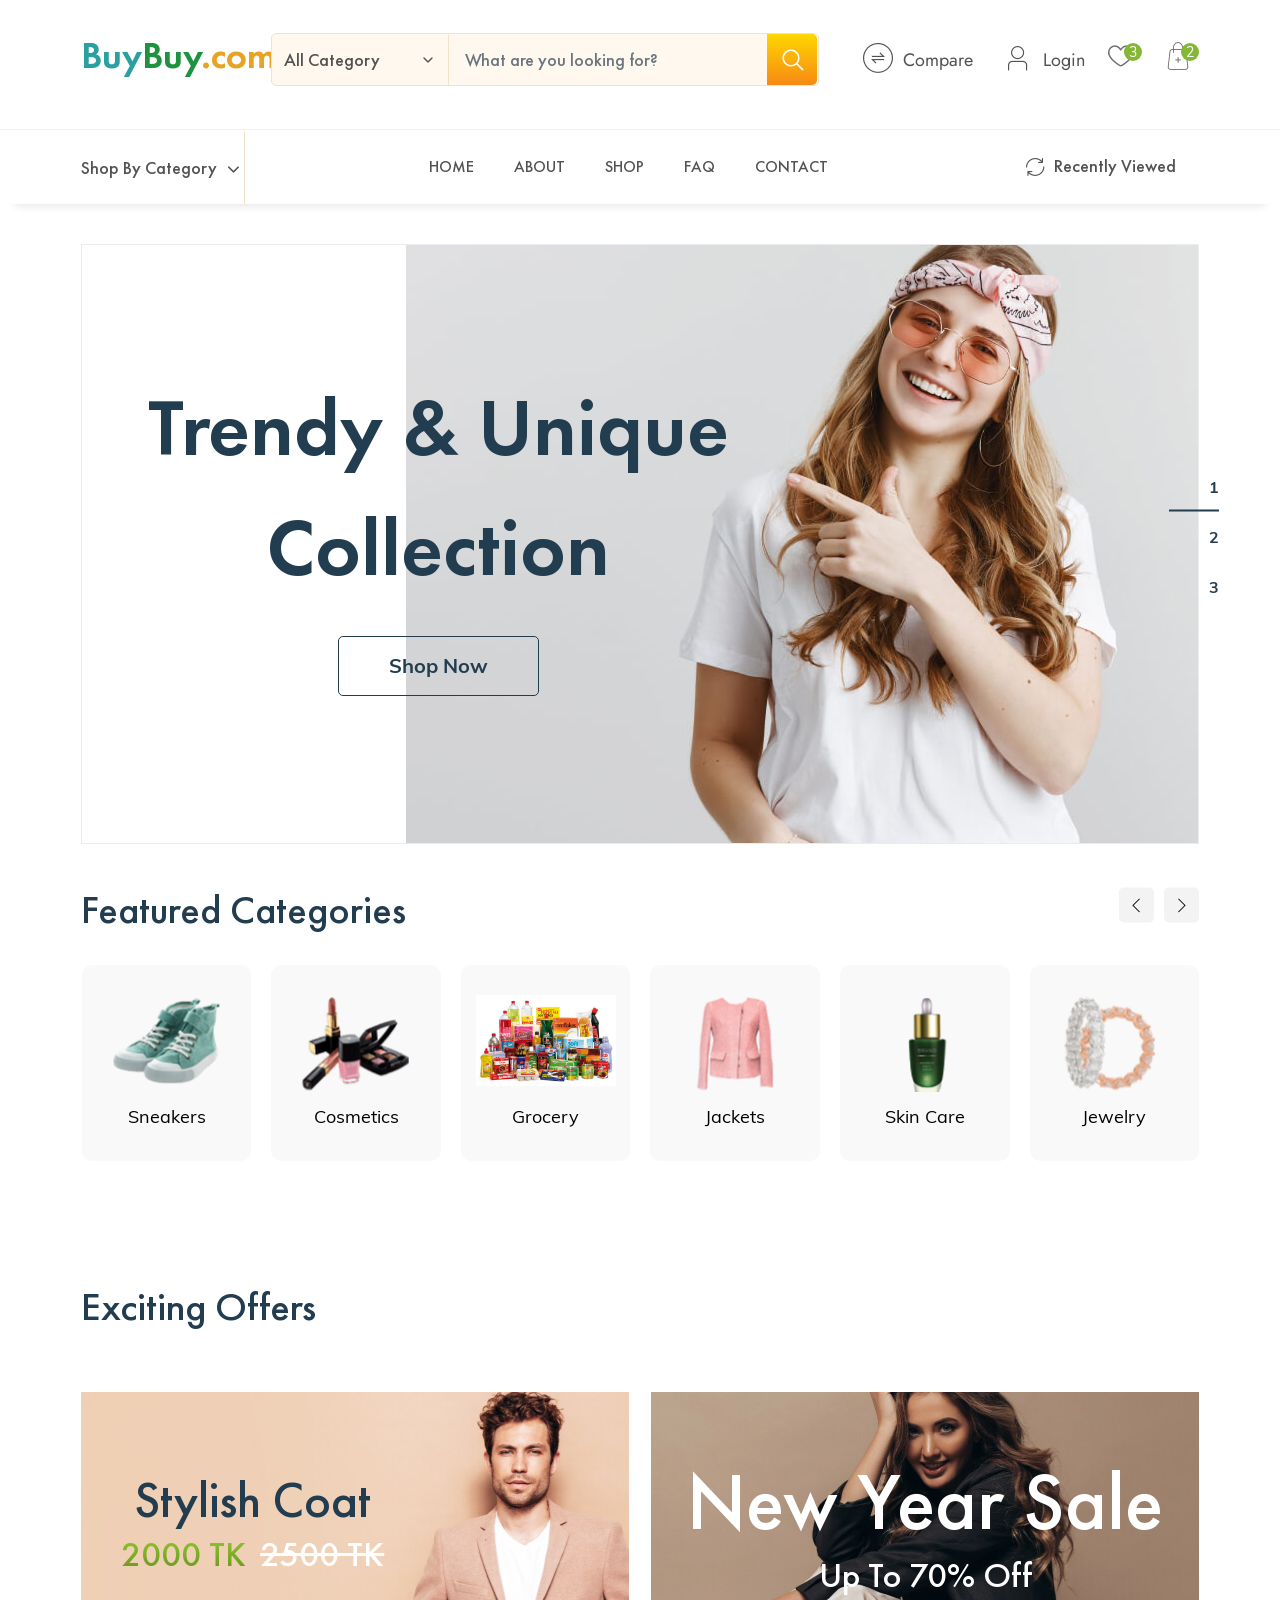
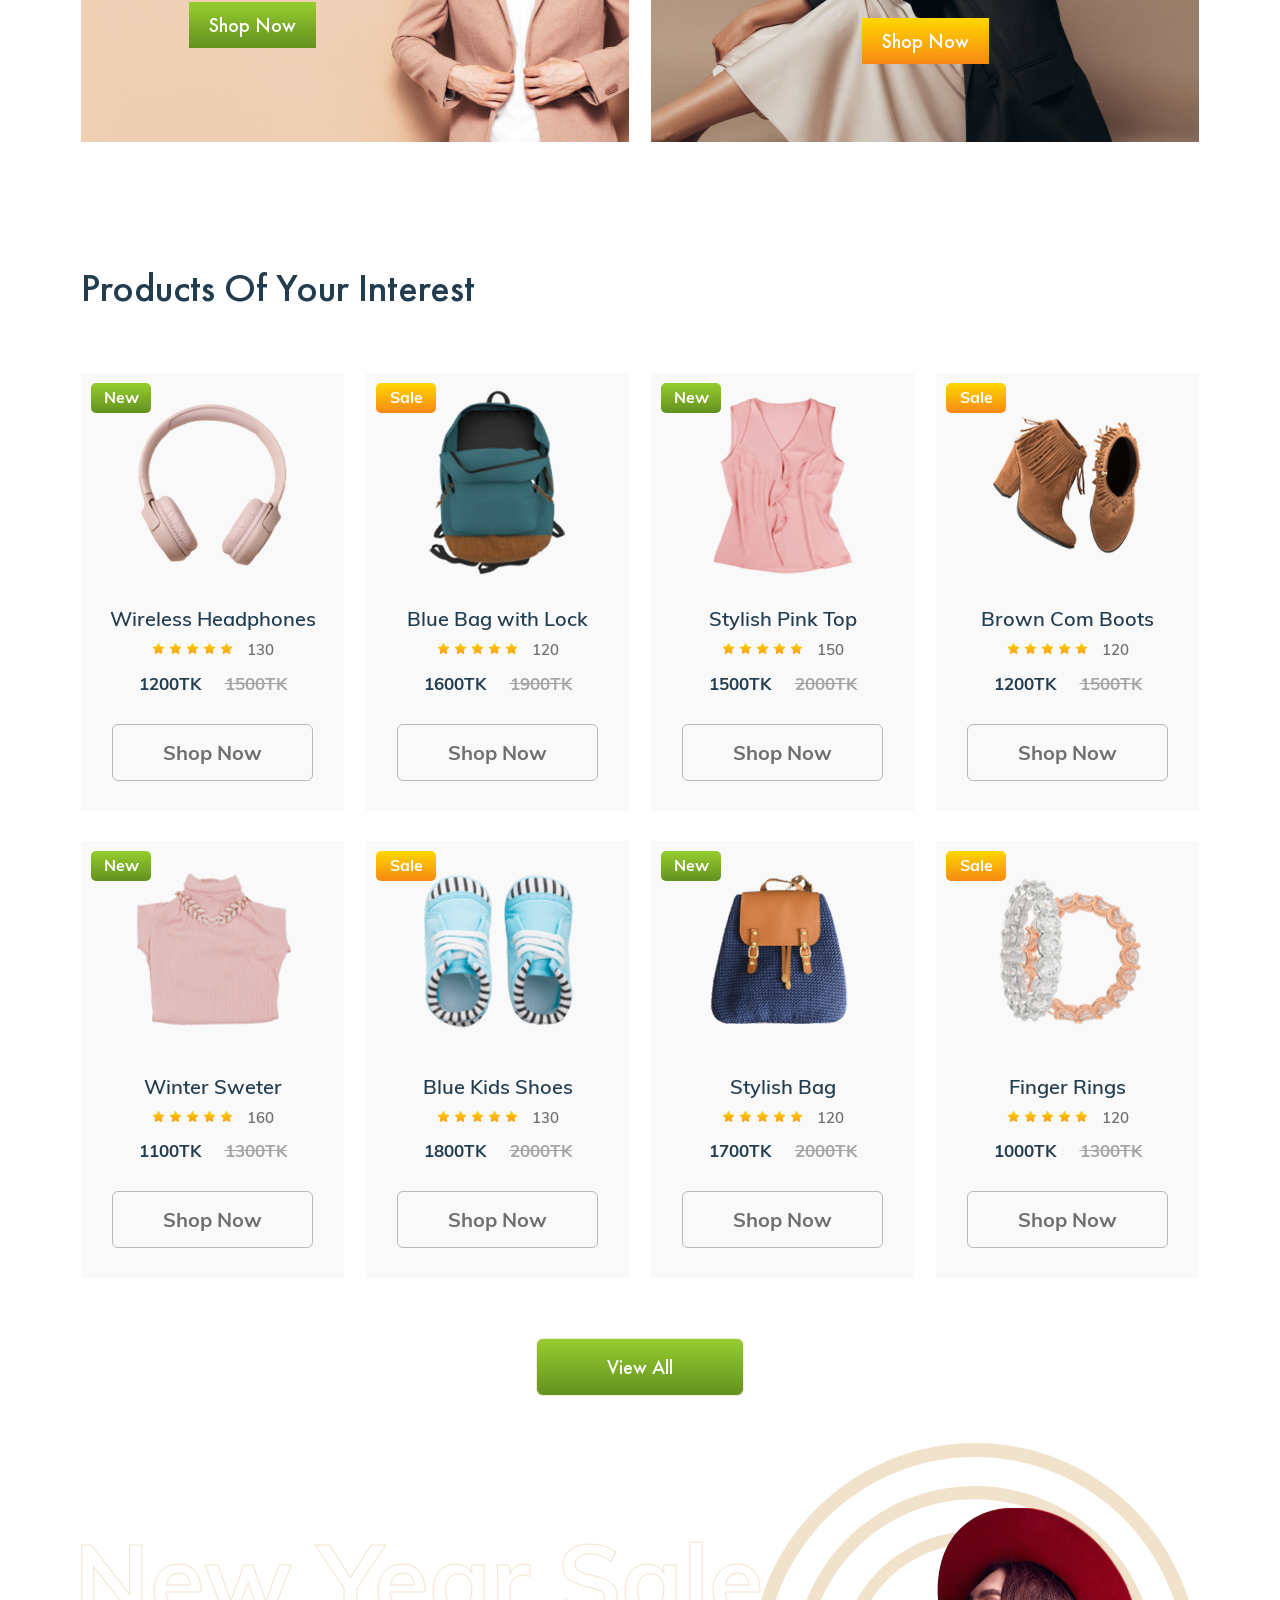
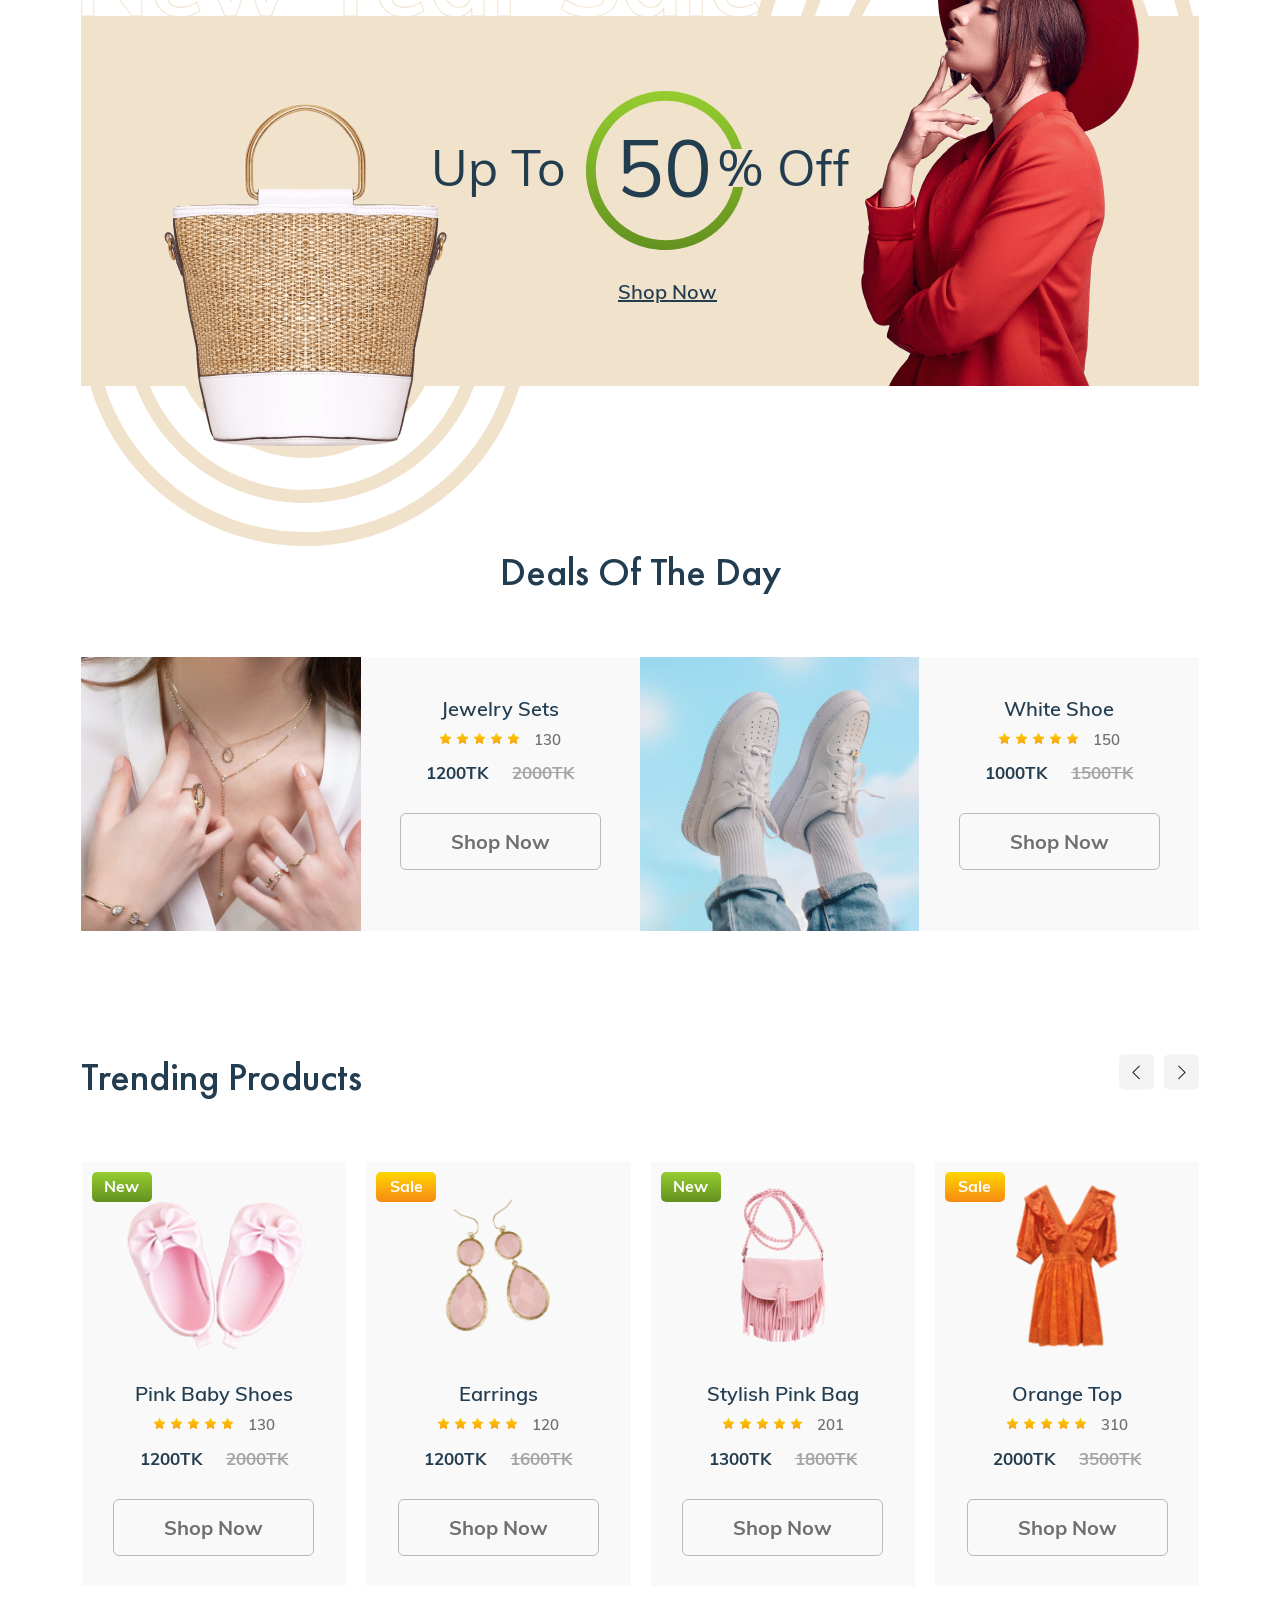
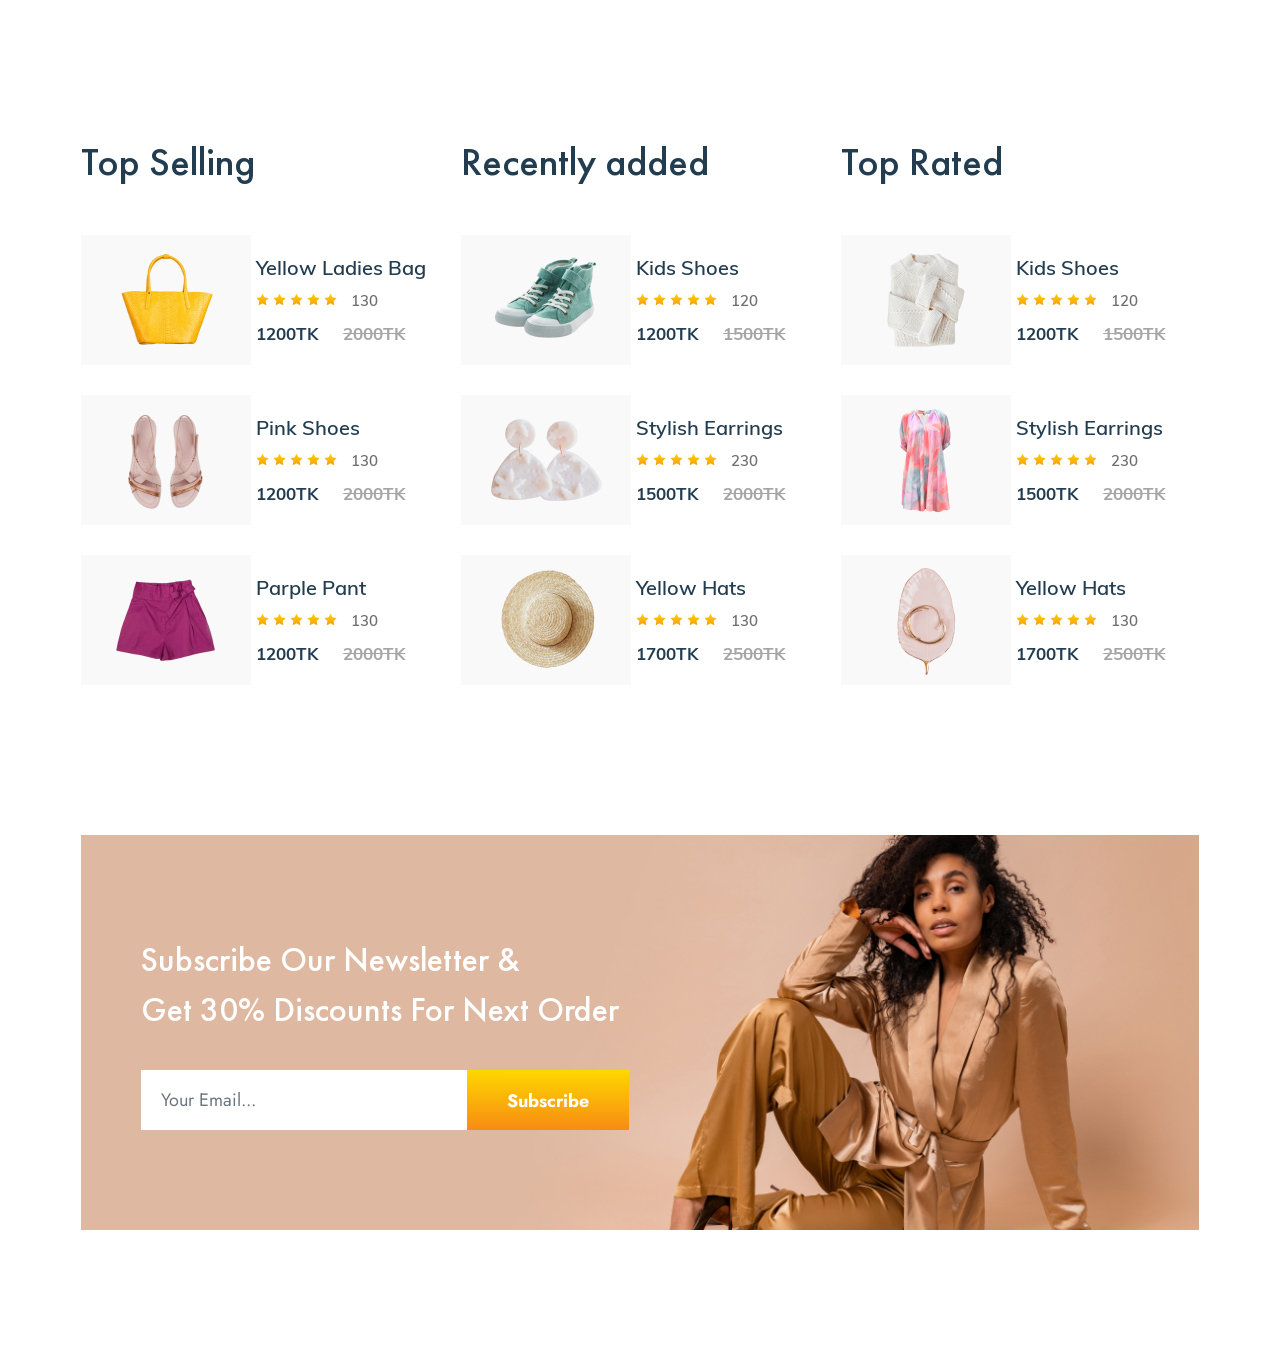
==== index.html @ 82818225 "done" ====
<!DOCTYPE html>
<html lang="en">
<head>
    <meta charset="utf-8">
    <meta http-equiv="X-UA-Compatible" content="IE=edge">
    <meta name="viewport" content="width=device-width, initial-scale=1">
    <meta name="author" content="wpOceans">
    <link rel="shortcut icon" type="image/png" href="./assets/images/custom-img/ecommerce.png">
    <title>BuyBuy.com</title>
    <link href="assets/css/themify-icons.css" rel="stylesheet">
    <link href="assets/css/font-awesome.min.css" rel="stylesheet">
    <link href="assets/css/flaticon_ecommerce.css" rel="stylesheet">
    <link href="assets/css/bootstrap.min.css" rel="stylesheet">
    <link href="assets/css/animate.css" rel="stylesheet">
    <link href="assets/css/owl.carousel.css" rel="stylesheet">
    <link href="assets/css/owl.theme.css" rel="stylesheet">
    <link href="assets/css/slick.css" rel="stylesheet">
    <link href="assets/css/slick-theme.css" rel="stylesheet">
    <link href="assets/css/swiper.min.css" rel="stylesheet">
    <link href="assets/css/owl.transitions.css" rel="stylesheet">
    <link href="assets/css/jquery.fancybox.css" rel="stylesheet">
    <link href="assets/css/odometer-theme-default.css" rel="stylesheet">
    <link href="assets/sass/style.css" rel="stylesheet">
</head>

<body>

    <!-- start page-wrapper -->
    <div class="page-wrapper">
        <!-- start preloader -->
        <div class="preloader">
            <div class="vertical-centered-box">
                <div class="content">
                    <div class="loader-circle"></div>
                    <div class="loader-line-mask">
                        <div class="loader-line"></div>
                    </div>
                    <img src="assets/images/preloader.png" alt="">
                </div>
            </div>
        </div>
        <!-- end preloader -->

        <!-- start header -->
        <header id="header">
            
            </div>
            <!-- end topbar -->
            <!--  start header-middle -->
            <div class="header-middle">
                <div class="container">
                    <div class="row align-items-center">
                        <div class="col-lg-2">
                            <div class="navbar-header d-flex align-items-center">
                                <div>
                                    <h1><span class="logo1">Buy</span><span class="logo2">Buy</span><span class="logo3">.com</span></h1>
                                </div>
                                <a class="navbar-brand" href="index.html"><img   class="img-fluid logo-img" src="./assets/images/custom-img/logo2.png"
                                        alt="logo"></a>
                            </div>
                        </div>
                        <div class="col-lg-6 col-12">
                            <form action="#" class="middle-box">
                                <div class="category">
                                    <select name="service" class="form-control">
                                        <option disabled="disabled" selected="">All Category</option>
                                        <option>Men</option>
                                        <option>Women</option>
                                        <option>Kids</option>
                                        <option>Sales</option>
                                        <option>Perfect Cake</option>
                                        <option>All Of The Above</option>
                                    </select>
                                </div>
                                <div class="search-box">
                                    <div class="input-group">
                                        <input type="search" class="form-control"
                                            placeholder="What are you looking for?">
                                        <button class="search-btn" type="submit"> <i class="fi flaticon-search"></i>
                                        </button>
                                    </div>
                                </div>
                            </form>
                        </div>
                        <div class="col-lg-4 col-12">
                            <div class="middle-right">
                                <ul>
                                    <li><a href="compare.html"><i class="fi flaticon-right-and-left"></i><span>Compare</span></a>
                                    </li>
                                    <li><a href="login.html"><i class="fi flaticon-user-profile"></i><span>Login</span></a></li>
                                    <li>
                                        <div class="header-wishlist-form-wrapper">
                                            <button class="wishlist-toggle-btn"> <i class="fi flaticon-heart"></i>
                                                <span class="cart-count">3</span></button>
                                            <div class="mini-wislist-content">
                                                <button class="mini-cart-close"><i class="ti-close"></i></button>
                                                <div class="mini-cart-items">
                                                    <div class="mini-cart-item clearfix">
                                                        <div class="mini-cart-item-image">
                                                            <a href="product.html"><img src="assets/images/cart/img-1.jpg" alt></a>
                                                        </div>
                                                        <div class="mini-cart-item-des">
                                                            <a href="product.html">Stylish Pink Coat</a>
                                                            <span class="mini-cart-item-price">150</span>
                                                            <span class="mini-cart-item-quantity"><a href="#"><i
                                                                        class="ti-close"></i></a></span>
                                                        </div>
                                                    </div>
                                                    <div class="mini-cart-item clearfix">
                                                        <div class="mini-cart-item-image">
                                                            <a href="product.html"><img
                                                                    src="assets/images/cart/img-2.jpg"
                                                                    alt></a>
                                                        </div>
                                                        <div class="mini-cart-item-des">
                                                            <a href="product.html">Blue Bag</a>
                                                            <span class="mini-cart-item-price">120</span>
                                                            <span class="mini-cart-item-quantity"><a href="#"><i
                                                                        class="ti-close"></i></a></span>
                                                        </div>
                                                    </div>
                                                    <div class="mini-cart-item clearfix">
                                                        <div class="mini-cart-item-image">
                                                            <a href="product.html"><img
                                                                    src="assets/images/cart/img-3.jpg"
                                                                    alt></a>
                                                        </div>
                                                        <div class="mini-cart-item-des">
                                                            <a href="product.html">Kids Blue Shoes</a>
                                                            <span class="mini-cart-item-price">120</span>
                                                            <span class="mini-cart-item-quantity"><a href="#"><i
                                                                        class="ti-close"></i></a></span>
                                                        </div>
                                                    </div>
                                                </div>
                                                <div class="mini-cart-action clearfix">
                                                    <div class="mini-btn">
                                                        <a href="wishlist.html" class="view-cart-btn">View Wishlist</a>
                                                    </div>
                                                </div>
                                            </div>
                                        </div>
                                    </li>
                                    <li>
                                        <div class="mini-cart">
                                            <button class="cart-toggle-btn"> <i class="fi flaticon-add-to-cart"></i>
                                                <span class="cart-count">2</span></button>
                                            <div class="mini-cart-content">
                                                <button class="mini-cart-close"><i class="ti-close"></i></button>
                                                <div class="mini-cart-items">
                                                    <div class="mini-cart-item clearfix">
                                                        <div class="mini-cart-item-image">
                                                            <a href="product.html"><img src="assets/images/cart/img-1.jpg" alt></a>
                                                        </div>
                                                        <div class="mini-cart-item-des">
                                                            <a href="product.html">Stylish Pink Coat</a>
                                                            <span class="mini-cart-item-price">150 x 1</span>
                                                            <span class="mini-cart-item-quantity"><a href="#"><i
                                                                        class="ti-close"></i></a></span>
                                                        </div>
                                                    </div>
                                                    <div class="mini-cart-item clearfix">
                                                        <div class="mini-cart-item-image">
                                                            <a href="product.html"><img
                                                                    src="assets/images/cart/img-2.jpg"
                                                                    alt></a>
                                                        </div>
                                                        <div class="mini-cart-item-des">
                                                            <a href="product.html">Blue Bag</a>
                                                            <span class="mini-cart-item-price">120 x 2</span>
                                                            <span class="mini-cart-item-quantity"><a href="#"><i
                                                                        class="ti-close"></i></a></span>
                                                        </div>
                                                    </div>
                                                </div>
                                                <div class="mini-cart-action clearfix">
                                                    <span class="mini-checkout-price">Subtotal:
                                                        <span>390</span></span>
                                                    <div class="mini-btn">
                                                        <a href="cart.html" class="view-cart-btn">View Cart</a>
                                                    </div>
                                                </div>
                                            </div>
                                        </div>
                                    </li>
                                </ul>
                            </div>
                        </div>
                    </div>
                </div>
            </div>
            <!--  end header-middle -->
            <div class="wpo-site-header">
                <nav class="navigation navbar navbar-expand-lg navbar-light">
                    <div class="container">
                        <div class="row align-items-center">
                            <div class="col-lg-3 col-md-3 col-sm-3 col-3 d-lg-none dl-block">
                                <div class="mobail-menu">
                                    <button type="button" class="navbar-toggler open-btn">
                                        <span class="sr-only">Toggle navigation</span>
                                        <span class="icon-bar first-angle"></span>
                                        <span class="icon-bar middle-angle"></span>
                                        <span class="icon-bar last-angle"></span>
                                    </button>
                                </div>
                            </div>
                            <div class="col-lg-1 col-md-6 col-sm-5 col-6 d-block d-lg-none">
                                <div class="navbar-header">
                                    <a class="navbar-brand" href="index.html"><img src="assets/images/logo.svg"
                                            alt="logo"></a>
                                </div>
                            </div>
                            <div class="col-lg-2 col-md-3 col-sm-4 col-3">
                                <div class="header-shop-item">
                                    <button class="header-shop-toggle-btn"><span>Shop By Category</span> </button>
                                    <div class="mini-shop-item">
                                        <ul id="metis-menu">
                                            <li>
                                                <a href="product.html">Feature Product</a>
                                            </li>
                                            <li class="header-catagory-item">
                                                <a class="menu-down-arrow" href="#">Perfunsee & Cologne</a>
                                                <ul class="header-catagory-single">
                                                    <li><a href="#">Men's Clothing</a></li>
                                                    <li><a href="#">Computer & Office</a></li>
                                                    <li><a href="#">Jewelry & Watches</a></li>
                                                    <li><a href="#">Phones & Accessories</a></li>
                                                </ul>
                                            </li>
                                            <li>
                                                <a href="product.html">Best Sellers</a>
                                            </li>
                                            <li class="header-catagory-item">
                                                <a class="menu-down-arrow" href="#">Men Fashion</a>
                                                <ul class="header-catagory-single">
                                                    <li><a href="#">Men's Clothing</a></li>
                                                    <li><a href="#">Computer & Office</a></li>
                                                    <li><a href="#">Jewelry & Watches</a></li>
                                                    <li><a href="#">Phones & Accessories</a></li>
                                                </ul>
                                            </li>
                                            <li>
                                                <a href="product.html">Bags & Shoes</a>
                                            </li>
                                            <li class="header-catagory-item">
                                                <a class="menu-down-arrow" href="#">Women Fashion</a>
                                                <ul class="header-catagory-single">
                                                    <li><a href="#">Men's Clothing</a></li>
                                                    <li><a href="#">Computer & Office</a></li>
                                                    <li><a href="#">Jewelry & Watches</a></li>
                                                    <li><a href="#">Phones & Accessories</a></li>
                                                </ul>
                                            </li>
                                            <li class="header-catagory-item">
                                                <a class="menu-down-arrow" href="#">Toys & kids Baby</a>
                                                <ul class="header-catagory-single">
                                                    <li><a href="#">Men's Clothing</a></li>
                                                    <li><a href="#">Computer & Office</a></li>
                                                    <li><a href="#">Jewelry & Watches</a></li>
                                                    <li><a href="#">Phones & Accessories</a></li>
                                                </ul>
                                            </li>
                                            <li>
                                                <a href="product.html">Men's Clothing</a>
                                            </li>
                                            <li>
                                                <a href="product.html">On Sale</a>
                                            </li>
                                            <li>
                                                <a href="product.html">All Accessories</a>
                                            </li>
                                        </ul>
                                    </div>
                                </div>
                            </div>
                            <div class="col-lg-8 col-md-1 col-1">
                                <div id="navbar" class="collapse navbar-collapse navigation-holder">
                                    <button class="menu-close"><i class="ti-close"></i></button>
                                    <ul class="nav navbar-nav mb-2 mb-lg-0">
                                        <li class="menu-item-has-children">
                                            <a href="#">Home</a>
                                        </li>
                                        <li><a href="#">About</a></li>
                                        <li class="menu-item-has-children">
                                            <a href="#">Shop</a>
                                        </li>
                                        <li class="menu-item-has-children">
                                            <a href="#">FAQ</a>
                                        </li>
                                        <li><a href="#">Contact</a></li>
                                    </ul>

                                </div><!-- end of nav-collapse -->
                            </div>
                            <div class="col-lg-2 col-md-1 col-1">
                                <div class="header-right">
                                    <a href="recent-view.html" class="recent-btn"><i class="fi flaticon-refresh"></i> 
                                        <span>Recently Viewed</span>
                                    </a>
                                </div>
                            </div>
                        </div>
                    </div><!-- end of container -->
                </nav>
            </div>
        </header>
        <!-- end of header -->
        <!-- start of wpo-hero-section -->
        <div class="wpo-hero-slider">
            <div class="container container-fluid-sm">
                <div class="hero-slider">
                    <div class="hero-slider-item">
                        <div class="slider-bg">
                            <img src="assets/images/slider/slide-1.jpg" alt="">
                        </div>
                        <div class="slider-content">
                            <div class="slide-title">
                                <h2>Trendy & Unique
                                    Collection</h2>
                            </div>
                            <a class="theme-btn" href="product.html">Shop Now</a>
                        </div>
                    </div>
                    <div class="hero-slider-item">
                        <div class="slider-bg">
                            <img src="assets/images/slider/slide-2.jpg" alt="">
                        </div>
                        <div class="slider-content">
                            <div class="slide-title">
                                <h2>Trendy & Unique
                                    Collection</h2>
                            </div>
                            <a class="theme-btn" href="product.html">Shop Now</a>
                        </div>
                    </div>
                    <div class="hero-slider-item">
                        <div class="slider-bg">
                            <img src="assets/images/slider/slide-3.jpg" alt="">
                        </div>
                        <div class="slider-content">
                            <div class="slide-title">
                                <h2>Trendy & Unique
                                    Collection</h2>
                            </div>
                            <a class="theme-btn" href="product.html">Shop Now</a>
                        </div>
                    </div>
                </div>
            </div>
            <!-- <ul class="hero-social">
                <li>
                    <a href="#"><i class="ti-facebook"></i></a>
                </li>
                <li>
                    <a href="#"><i class="ti-instagram"></i></a>
                </li>
                <li>
                    <a href="#"><i class="ti-linkedin"></i></a>
                </li>
                <li>
                    <a href="#"><i class="ti-twitter-alt"></i></a>
                </li>
            </ul> -->
        </div>
        <!-- end of wpo-hero-section -->

        <!-- start of themart-featured-section -->
        <section class="themart-featured-section">
            <div class="container">
                <div class="row">
                    <div class="col-lg-6">
                        <div class="wpo-section-title">
                            <h2>Featured Categories</h2>
                        </div>
                    </div>
                </div>
                <div class="featured-categorie-slider owl-carousel">
                    <div class="featured-item">
                        <div class="images">
                            <img src="assets/images/featured-categorie/1.png" alt="">
                        </div>
                        <div class="text">
                            <h2><a href="product.html">Sneakers</a></h2>
                        </div>
                    </div>
                    <div class="featured-item">
                        <div class="images">
                            <img src="assets/images/featured-categorie/2.png" alt="">
                        </div>
                        <div class="text">
                            <h2><a href="product.html">Cosmetics</a></h2>
                        </div>
                    </div>
                    <div class="featured-item">
                        <div class="images">
                            <img src="./assets/images/custom-img/grocery.jpg" alt="">
                        </div>
                        <div class="text">
                            <h2><a href="#">Grocery</a></h2>
                        </div>
                    </div>
                    <div class="featured-item">
                        <div class="images">
                            <img src="assets/images/featured-categorie/4.png" alt="">
                        </div>
                        <div class="text">
                            <h2><a href="product.html">Jackets</a></h2>
                        </div>
                    </div>
                    <div class="featured-item">
                        <div class="images">
                            <img src="assets/images/featured-categorie/5.png" alt="">
                        </div>
                        <div class="text">
                            <h2><a href="product.html">Skin Care</a></h2>
                        </div>
                    </div>
                    <div class="featured-item">
                        <div class="images">
                            <img src="assets/images/featured-categorie/6.png" alt="">
                        </div>
                        <div class="text">
                            <h2><a href="product.html">Jewelry</a></h2>
                        </div>
                    </div>
                    <div class="featured-item">
                        <div class="images ">
                            <img class="shirt-img" src="./assets/images/custom-img/shirt2.png" alt="">
                        </div>
                        <div class="text">
                            <h2><a href="product.html">Shirt</a></h2>
                        </div>
                    </div>
                    <div class="featured-item">
                        <div class="images">
                            <img src="assets/images/featured-categorie/8.png" alt="">
                        </div>
                        <div class="text">
                            <h2><a href="product.html">Kids</a></h2>
                        </div>
                    </div>
                </div>
            </div>
        </section>
        <!-- end of themart-featured-section -->

        <!-- start of themart-offer-section -->
        <section class="themart-offer-section section-padding">
            <div class="container">
                <div class="row">
                    <div class="col-lg-6">
                        <div class="wpo-section-title">
                            <h2>Exciting Offers</h2>
                        </div>
                    </div>
                </div>
                <div class="row">
                    <div class="col-lg-6 col-md-12">
                        <div class="offer-wrap">
                            <div class="content">
                                <h2>Stylish Coat</h2>
                                <span class="offer-price">2000 TK</span>
                             <del>2500 TK</del>
<br>
                                <a class="theme-btn-s2" href="product.html">Shop Now</a>
                            </div>

                        </div>
                    </div>
                    <div class="col-lg-6 col-md-12">
                        <div class="banner-two-wrap">
                            <div class="text">
                                <h2>New Year Sale</h2>
                                <h4>Up To 70% Off</h4>
                                <a class="theme-btn-s2" href="product.html">Shop Now</a>
                            </div>
                        </div>
                    </div>
                </div>
            </div>
        </section>
        <!-- end of themart-offer-section -->

        <!-- start of themart-interestproduct-section -->
        <section class="themart-interestproduct-section">
            <div class="container">
                <div class="row">
                    <div class="col-lg-6">
                        <div class="wpo-section-title">
                            <h2>Products Of Your Interest</h2>
                        </div>
                    </div>
                </div>
                <div class="product-wrap">
                    <div class="row">
                        <div class="col-lg-3 col-md-4 col-sm-6 col-12">
                            <div class="product-item">
                                <div class="image">
                                    <img src="assets/images/interest-product/1.png" alt="">
                                    <div class="tag new">New</div>
                                </div>
                                <div class="text">
                                    <h2><a href="product-single.html">Wireless Headphones</a></h2>
                                    <div class="rating-product">
                                        <i class="fi flaticon-star"></i>
                                        <i class="fi flaticon-star"></i>
                                        <i class="fi flaticon-star"></i>
                                        <i class="fi flaticon-star"></i>
                                        <i class="fi flaticon-star"></i>
                                        <span>130</span>
                                    </div>
                                    <div class="price">
                                        <span class="present-price">1200TK</span>
                                        <del class="old-price">1500TK</del>
                                    </div>
                                    <div class="shop-btn">
                                        <a class="theme-btn-s2" href="product.html">Shop Now</a>
                                    </div>
                                </div>
                            </div>
                        </div>
                        <div class="col-lg-3 col-md-4 col-sm-6 col-12">
                            <div class="product-item">
                                <div class="image">
                                    <img src="assets/images/interest-product/2.png" alt="">
                                    <div class="tag sale">Sale</div>
                                </div>
                                <div class="text">
                                    <h2><a href="product-single.html">Blue Bag with Lock</a></h2>
                                    <div class="rating-product">
                                        <i class="fi flaticon-star"></i>
                                        <i class="fi flaticon-star"></i>
                                        <i class="fi flaticon-star"></i>
                                        <i class="fi flaticon-star"></i>
                                        <i class="fi flaticon-star"></i>
                                        <span>120</span>
                                    </div>
                                    <div class="price">
                                        <span class="present-price">1600TK</span>
                                        <del class="old-price">1900TK</del>
                                    </div>
                                    <div class="shop-btn">
                                        <a class="theme-btn-s2" href="product.html">Shop Now</a>
                                    </div>
                                </div>
                            </div>
                        </div>
                        <div class="col-lg-3 col-md-4 col-sm-6 col-12">
                            <div class="product-item">
                                <div class="image">
                                    <img src="assets/images/interest-product/3.png" alt="">
                                    <div class="tag new">New</div>
                                </div>
                                <div class="text">
                                    <h2><a href="product-single.html">Stylish Pink Top</a></h2>
                                    <div class="rating-product">
                                        <i class="fi flaticon-star"></i>
                                        <i class="fi flaticon-star"></i>
                                        <i class="fi flaticon-star"></i>
                                        <i class="fi flaticon-star"></i>
                                        <i class="fi flaticon-star"></i>
                                        <span>150</span>
                                    </div>
                                    <div class="price">
                                        <span class="present-price">1500TK</span>
                                        <del class="old-price">2000TK</del>
                                    </div>
                                    <div class="shop-btn">
                                        <a class="theme-btn-s2" href="product.html">Shop Now</a>
                                    </div>
                                </div>
                            </div>
                        </div>
                        <div class="col-lg-3 col-md-4 col-sm-6 col-12">
                            <div class="product-item">
                                <div class="image">
                                    <img src="assets/images/interest-product/4.png" alt="">
                                    <div class="tag sale">Sale</div>
                                </div>
                                <div class="text">
                                    <h2><a href="product-single.html">Brown Com Boots</a></h2>
                                    <div class="rating-product">
                                        <i class="fi flaticon-star"></i>
                                        <i class="fi flaticon-star"></i>
                                        <i class="fi flaticon-star"></i>
                                        <i class="fi flaticon-star"></i>
                                        <i class="fi flaticon-star"></i>
                                        <span>120</span>
                                    </div>
                                    <div class="price">
                                        <span class="present-price">1200TK</span>
                                        <del class="old-price">1500TK</del>
                                    </div>
                                    <div class="shop-btn">
                                        <a class="theme-btn-s2" href="product.html">Shop Now</a>
                                    </div>
                                </div>
                            </div>
                        </div>
                        <div class="col-lg-3 col-md-4 col-sm-6 col-12">
                            <div class="product-item">
                                <div class="image">
                                    <img src="assets/images/interest-product/5.png" alt="">
                                    <div class="tag new">New</div>
                                </div>
                                <div class="text">
                                    <h2><a href="product-single.html">Winter Sweter</a></h2>
                                    <div class="rating-product">
                                        <i class="fi flaticon-star"></i>
                                        <i class="fi flaticon-star"></i>
                                        <i class="fi flaticon-star"></i>
                                        <i class="fi flaticon-star"></i>
                                        <i class="fi flaticon-star"></i>
                                        <span>160</span>
                                    </div>
                                    <div class="price">
                                        <span class="present-price">1100TK</span>
                                        <del class="old-price">1300TK</del>
                                    </div>
                                    <div class="shop-btn">
                                        <a class="theme-btn-s2" href="product.html">Shop Now</a>
                                    </div>
                                </div>
                            </div>
                        </div>
                        <div class="col-lg-3 col-md-4 col-sm-6 col-12">
                            <div class="product-item">
                                <div class="image">
                                    <img src="assets/images/interest-product/6.png" alt="">
                                    <div class="tag sale">Sale</div>
                                </div>
                                <div class="text">
                                    <h2><a href="product-single.html">Blue Kids Shoes</a></h2>
                                    <div class="rating-product">
                                        <i class="fi flaticon-star"></i>
                                        <i class="fi flaticon-star"></i>
                                        <i class="fi flaticon-star"></i>
                                        <i class="fi flaticon-star"></i>
                                        <i class="fi flaticon-star"></i>
                                        <span>130</span>
                                    </div>
                                    <div class="price">
                                        <span class="present-price">1800TK</span>
                                        <del class="old-price">2000TK</del>
                                    </div>
                                    <div class="shop-btn">
                                        <a class="theme-btn-s2" href="product.html">Shop Now</a>
                                    </div>
                                </div>
                            </div>
                        </div>
                        <div class="col-lg-3 col-md-4 col-sm-6 col-12">
                            <div class="product-item">
                                <div class="image">
                                    <img src="assets/images/interest-product/7.png" alt="">
                                    <div class="tag new">New</div>
                                </div>
                                <div class="text">
                                    <h2><a href="product-single.html">Stylish Bag</a></h2>
                                    <div class="rating-product">
                                        <i class="fi flaticon-star"></i>
                                        <i class="fi flaticon-star"></i>
                                        <i class="fi flaticon-star"></i>
                                        <i class="fi flaticon-star"></i>
                                        <i class="fi flaticon-star"></i>
                                        <span>120</span>
                                    </div>
                                    <div class="price">
                                        <span class="present-price">1700TK</span>
                                        <del class="old-price">2000TK</del>
                                    </div>
                                    <div class="shop-btn">
                                        <a class="theme-btn-s2" href="product.html">Shop Now</a>
                                    </div>
                                </div>
                            </div>
                        </div>
                        <div class="col-lg-3 col-md-4 col-sm-6 col-12">
                            <div class="product-item">
                                <div class="image">
                                    <img src="assets/images/interest-product/8.png" alt="">
                                    <div class="tag sale">Sale</div>
                                </div>
                                <div class="text">
                                    <h2><a href="product-single.html">Finger Rings</a></h2>
                                    <div class="rating-product">
                                        <i class="fi flaticon-star"></i>
                                        <i class="fi flaticon-star"></i>
                                        <i class="fi flaticon-star"></i>
                                        <i class="fi flaticon-star"></i>
                                        <i class="fi flaticon-star"></i>
                                        <span>120</span>
                                    </div>
                                    <div class="price">
                                        <span class="present-price">1000TK</span>
                                        <del class="old-price">1300TK</del>
                                    </div>
                                    <div class="shop-btn">
                                        <a class="theme-btn-s2" href="product.html">Shop Now</a>
                                    </div>
                                </div>
                            </div>
                        </div>
                        <div class="more-btn">
                            <a class="theme-btn-s2" href="product.html">View All</a>
                        </div>
                    </div>
                </div>
            </div>
        </section>
        <!-- end of themart-interestproduct-section -->

        <!-- start of themart-upcoming-offer-section -->
        <section class="themart-upcoming-offer-section section-padding">
            <div class="container">
                <div class="upcoming-offer">
                    <div class="left-shape">
                        <svg width="448" height="448" viewBox="0 0 448 448" fill="none">
                            <path
                                d="M448 224C448 347.712 347.712 448 224 448C100.288 448 0 347.712 0 224C0 100.288 100.288 0 224 0C347.712 0 448 100.288 448 224ZM13.8949 224C13.8949 340.038 107.962 434.105 224 434.105C340.038 434.105 434.105 340.038 434.105 224C434.105 107.962 340.038 13.8949 224 13.8949C107.962 13.8949 13.8949 107.962 13.8949 224Z"
                                fill="#F1E2CC" />
                            <path
                                d="M405 224C405 323.964 323.964 405 224 405C124.036 405 43 323.964 43 224C43 124.036 124.036 43 224 43C323.964 43 405 124.036 405 224ZM56.2246 224C56.2246 316.66 131.34 391.775 224 391.775C316.66 391.775 391.775 316.66 391.775 224C391.775 131.34 316.66 56.2246 224 56.2246C131.34 56.2246 56.2246 131.34 56.2246 224Z"
                                fill="#F1E2CC" />
                            <path
                                d="M360 224C360 299.111 299.111 360 224 360C148.889 360 88 299.111 88 224C88 148.889 148.889 88 224 88C299.111 88 360 148.889 360 224ZM100.433 224C100.433 292.244 155.756 347.567 224 347.567C292.244 347.567 347.567 292.244 347.567 224C347.567 155.756 292.244 100.433 224 100.433C155.756 100.433 100.433 155.756 100.433 224Z"
                                fill="#F1E2CC" />
                        </svg>
                    </div>
                    <div class="left-image">
                        <img src="assets/images/upcomming-left.png" alt="">
                    </div>
                    <div class="right-shape">
                        <svg width="448" height="448" viewBox="0 0 448 448" fill="none">
                            <path
                                d="M448 224C448 347.712 347.712 448 224 448C100.288 448 0 347.712 0 224C0 100.288 100.288 0 224 0C347.712 0 448 100.288 448 224ZM13.8949 224C13.8949 340.038 107.962 434.105 224 434.105C340.038 434.105 434.105 340.038 434.105 224C434.105 107.962 340.038 13.8949 224 13.8949C107.962 13.8949 13.8949 107.962 13.8949 224Z"
                                fill="#F1E2CC" />
                            <path
                                d="M405 224C405 323.964 323.964 405 224 405C124.036 405 43 323.964 43 224C43 124.036 124.036 43 224 43C323.964 43 405 124.036 405 224ZM56.2246 224C56.2246 316.66 131.34 391.775 224 391.775C316.66 391.775 391.775 316.66 391.775 224C391.775 131.34 316.66 56.2246 224 56.2246C131.34 56.2246 56.2246 131.34 56.2246 224Z"
                                fill="#F1E2CC" />
                            <path
                                d="M360 224C360 299.111 299.111 360 224 360C148.889 360 88 299.111 88 224C88 148.889 148.889 88 224 88C299.111 88 360 148.889 360 224ZM100.433 224C100.433 292.244 155.756 347.567 224 347.567C292.244 347.567 347.567 292.244 347.567 224C347.567 155.756 292.244 100.433 224 100.433C155.756 100.433 100.433 155.756 100.433 224Z"
                                fill="#F1E2CC" />
                        </svg>
                    </div>
                    <div class="right-image">
                        <img src="assets/images/upcomming-right.png" alt="">
                    </div>
                    <div class="section-title-text">
                        <h2>New Year Sale</h2>
                    </div>
                    <div class="row justify-content-center">
                        <div class="col-lg-6">
                            <div class="text">
                                <div class="shape-text">Up To <div class="shape-single">
                                        <div class="shape">
                                            <svg width="158" height="159" viewBox="0 0 158 159" fill="none">
                                                <path fill-rule="evenodd" clip-rule="evenodd"
                                                    d="M156.059 58C146.681 24.5386 115.956 0 79.5 0C35.5934 0 0 35.5934 0 79.5C0 123.407 35.5934 159 79.5 159C117.749 159 149.689 131.988 157.285 96H147.228C139.817 126.526 112.306 149.193 79.5 149.193C41.0096 149.193 9.80698 117.99 9.80698 79.5C9.80698 41.0096 41.0096 9.80698 79.5 9.80698C110.488 9.80698 136.752 30.031 145.814 58H156.059Z"
                                                    fill="url(#paint0_linear_62_180)" />

                                                <defs>
                                                    <linearGradient id="paint0_linear_62_180" x1="78.6428" y1="0"
                                                        x2="78.6428" y2="159" gradientUnits="userSpaceOnUse">
                                                        <stop offset="0" stop-color="#95CD2F" />
                                                        <stop offset="1" stop-color="#63911F" />
                                                    </linearGradient>
                                                </defs>
                                            </svg>
                                        </div>
                                        50
                                    </div>% Off</div>
                                <a class="upcoming-btn" href="product.html">Shop Now</a>
                            </div>
                        </div>
                    </div>

                </div>
            </div>
        </section>
        <!-- end of themart-upcoming-offer-section -->

        <!-- start of themart-special-product-section -->
        <section class="themart-special-product-section">
            <div class="container">
                <div class="row justify-content-center">
                    <div class="col-lg-6">
                        <div class="wpo-section-title">
                            <h2>Deals Of The Day</h2>
                        </div>
                    </div>
                </div>
                <div class="row g-0">
                    <div class="col-lg-6 col-12">
                        <ul class="special-product">
                            <li>
                                <div class="product-item">
                                    <div class="image">
                                        <img src="assets/images/special-product-1.jpg" alt="">
                                    </div>
                                    <div class="text">
                                        <h2><a href="product-single.html">Jewelry Sets</a></h2>
                                        <div class="rating-product">
                                            <i class="fi flaticon-star"></i>
                                            <i class="fi flaticon-star"></i>
                                            <i class="fi flaticon-star"></i>
                                            <i class="fi flaticon-star"></i>
                                            <i class="fi flaticon-star"></i>
                                            <span>130</span>
                                        </div>
                                        <div class="price">
                                            <span class="present-price">1200TK</span>
                                            <del class="old-price">2000TK</del>
                                        </div>
                                        <div class="shop-btn">
                                            <a class="theme-btn-s2" href="product.html">Shop Now</a>
                                        </div>
                                    </div>
                                </div>
                            </li>
                        </ul>
                    </div>
                    <div class="col-lg-6 col-12">
                        <ul class="special-product">
                            <li>
                                <div class="product-item">
                                    <div class="image">
                                        <img src="assets/images/special-product-2.jpg" alt="">
                                    </div>
                                    <div class="text">
                                        <h2><a href="product-single.html">White Shoe</a></h2>
                                        <div class="rating-product">
                                            <i class="fi flaticon-star"></i>
                                            <i class="fi flaticon-star"></i>
                                            <i class="fi flaticon-star"></i>
                                            <i class="fi flaticon-star"></i>
                                            <i class="fi flaticon-star"></i>
                                            <span>150</span>
                                        </div>
                                        <div class="price">
                                            <span class="present-price">1000TK</span>
                                            <del class="old-price">1500TK</del>
                                        </div>
                                        <div class="shop-btn">
                                            <a class="theme-btn-s2" href="product.html">Shop Now</a>
                                        </div>
                                    </div>
                                </div>
                            </li>
                        </ul>
                    </div>
                </div>
            </div>
        </section>
        <!-- end of themart-special-product-section -->

        <!-- start of themart-trendingproduct-section -->
        <section class="themart-trendingproduct-section section-padding">
            <div class="container">
                <div class="row">
                    <div class="col-lg-6">
                        <div class="wpo-section-title">
                            <h2>Trending Products</h2>
                        </div>
                    </div>
                </div>
                <div class="trendin-slider owl-carousel">
                    <div class="product-item">
                        <div class="image">
                            <img src="assets/images/trending-product/1.png" alt="">
                            <div class="tag new">New</div>
                        </div>
                        <div class="text">
                            <h2><a href="product-single.html">Pink Baby Shoes</a></h2>
                            <div class="rating-product">
                                <i class="fi flaticon-star"></i>
                                <i class="fi flaticon-star"></i>
                                <i class="fi flaticon-star"></i>
                                <i class="fi flaticon-star"></i>
                                <i class="fi flaticon-star"></i>
                                <span>130</span>
                            </div>
                            <div class="price">
                                <span class="present-price">1200TK</span>
                                <del class="old-price">2000TK</del>
                            </div>
                            <div class="shop-btn">
                                <a class="theme-btn-s2" href="product.html">Shop Now</a>
                            </div>
                        </div>
                    </div>
                    <div class="product-item">
                        <div class="image">
                            <img src="assets/images/trending-product/2.png" alt="">
                            <div class="tag sale">Sale</div>
                        </div>
                        <div class="text">
                            <h2><a href="product-single.html">Earrings</a></h2>
                            <div class="rating-product">
                                <i class="fi flaticon-star"></i>
                                <i class="fi flaticon-star"></i>
                                <i class="fi flaticon-star"></i>
                                <i class="fi flaticon-star"></i>
                                <i class="fi flaticon-star"></i>
                                <span>120</span>
                            </div>
                            <div class="price">
                                <span class="present-price">1200TK</span>
                                <del class="old-price">1600TK</del>
                            </div>
                            <div class="shop-btn">
                                <a class="theme-btn-s2" href="product.html">Shop Now</a>
                            </div>
                        </div>
                    </div>
                    <div class="product-item">
                        <div class="image">
                            <img src="assets/images/trending-product/3.png" alt="">
                            <div class="tag new">New</div>
                        </div>
                        <div class="text">
                            <h2><a href="product-single.html">Stylish Pink Bag</a></h2>
                            <div class="rating-product">
                                <i class="fi flaticon-star"></i>
                                <i class="fi flaticon-star"></i>
                                <i class="fi flaticon-star"></i>
                                <i class="fi flaticon-star"></i>
                                <i class="fi flaticon-star"></i>
                                <span>201</span>
                            </div>
                            <div class="price">
                                <span class="present-price">1300TK</span>
                                <del class="old-price">1800TK</del>
                            </div>
                            <div class="shop-btn">
                                <a class="theme-btn-s2" href="product.html">Shop Now</a>
                            </div>
                        </div>
                    </div>
                    <div class="product-item">
                        <div class="image">
                            <img src="assets/images/trending-product/4.png" alt="">
                            <div class="tag sale">Sale</div>
                        </div>
                        <div class="text">
                            <h2><a href="product-single.html">Orange Top</a></h2>
                            <div class="rating-product">
                                <i class="fi flaticon-star"></i>
                                <i class="fi flaticon-star"></i>
                                <i class="fi flaticon-star"></i>
                                <i class="fi flaticon-star"></i>
                                <i class="fi flaticon-star"></i>
                                <span>310</span>
                            </div>
                            <div class="price">
                                <span class="present-price">2000TK</span>
                                <del class="old-price">3500TK</del>
                            </div>
                            <div class="shop-btn">
                                <a class="theme-btn-s2" href="product.html">Shop Now</a>
                            </div>
                        </div>
                    </div>
                    <div class="product-item">
                        <div class="image">
                            <img src="assets/images/trending-product/5.png" alt="">
                            <div class="tag new">New</div>
                            
                        </div>
                        <div class="text">
                            <h2><a href="product-single.html">Wireless Headphones</a></h2>
                            <div class="rating-product">
                                <i class="fi flaticon-star"></i>
                                <i class="fi flaticon-star"></i>
                                <i class="fi flaticon-star"></i>
                                <i class="fi flaticon-star"></i>
                                <i class="fi flaticon-star"></i>
                                <span>130</span>
                            </div>
                            <div class="price">
                                <span class="present-price">1200TK</span>
                                <del class="old-price">2000TK</del>
                            </div>
                            <div class="shop-btn">
                                <a class="theme-btn-s2" href="product.html">Shop Now</a>
                            </div>
                        </div>
                    </div>
                </div>
            </div>
        </section>
        <!-- end of themart-trendingproduct-section -->

        <!-- start of themart-highlight-product-section -->
        <section class="themart-highlight-product-section">
            <div class="container">
                <div class="row">
                    <div class="col-lg-4 col-md-6 col-12">
                        <div class="highlight-wrap">
                            <h2>Top Selling</h2>
                            <div class="product-card">
                                <div class="card-image">
                                    <div class="image">
                                        <img src="assets/images/top-selling/1.png" alt="">
                                    </div>
                                </div>
                                <div class="content">
                                    <h3><a href="product.html">Yellow Ladies Bag </a></h3>
                                    <div class="rating-product">
                                        <i class="fi flaticon-star"></i>
                                        <i class="fi flaticon-star"></i>
                                        <i class="fi flaticon-star"></i>
                                        <i class="fi flaticon-star"></i>
                                        <i class="fi flaticon-star"></i>
                                        <span>130</span>
                                    </div>
                                    <div class="price">
                                        <span class="present-price">1200TK</span>
                                        <del class="old-price">2000TK</del>
                                    </div>
                                </div>
                            </div>
                            <div class="product-card">
                                <div class="card-image">
                                    <div class="image">
                                        <img src="assets/images/top-selling/2.png" alt="">
                                    </div>
                                </div>
                                <div class="content">
                                    <h3><a href="product.html">Pink Shoes</a></h3>
                                    <div class="rating-product">
                                        <i class="fi flaticon-star"></i>
                                        <i class="fi flaticon-star"></i>
                                        <i class="fi flaticon-star"></i>
                                        <i class="fi flaticon-star"></i>
                                        <i class="fi flaticon-star"></i>
                                        <span>130</span>
                                    </div>
                                    <div class="price">
                                        <span class="present-price">1200TK</span>
                                        <del class="old-price">2000TK</del>
                                    </div>
                                </div>
                            </div>
                            <div class="product-card">
                                <div class="card-image">
                                    <div class="image">
                                        <img src="assets/images/top-selling/3.png" alt="">
                                    </div>
                                </div>
                                <div class="content">
                                    <h3><a href="product.html">Parple Pant</a></h3>
                                    <div class="rating-product">
                                        <i class="fi flaticon-star"></i>
                                        <i class="fi flaticon-star"></i>
                                        <i class="fi flaticon-star"></i>
                                        <i class="fi flaticon-star"></i>
                                        <i class="fi flaticon-star"></i>
                                        <span>130</span>
                                    </div>
                                    <div class="price">
                                        <span class="present-price">1200TK</span>
                                        <del class="old-price">2000TK</del>
                                    </div>
                                </div>
                            </div>
                        </div>
                    </div>
                    <div class="col-lg-4 col-md-6 col-12">
                        <div class="highlight-wrap">
                            <h2>Recently added</h2>
                            <div class="product-card">
                                <div class="card-image">
                                    <div class="image">
                                        <img src="assets/images/recently-added/1.png" alt="">
                                    </div>
                                </div>
                                <div class="content">
                                    <h3><a href="product.html">Kids Shoes</a></h3>
                                    <div class="rating-product">
                                        <i class="fi flaticon-star"></i>
                                        <i class="fi flaticon-star"></i>
                                        <i class="fi flaticon-star"></i>
                                        <i class="fi flaticon-star"></i>
                                        <i class="fi flaticon-star"></i>
                                        <span>120</span>
                                    </div>
                                    <div class="price">
                                        <span class="present-price">1200TK</span>
                                        <del class="old-price">1500TK</del>
                                    </div>
                                </div>
                            </div>
                            <div class="product-card">
                                <div class="card-image">
                                    <div class="image">
                                        <img src="assets/images/recently-added/2.png" alt="">
                                    </div>
                                </div>
                                <div class="content">
                                    <h3><a href="product.html">Stylish Earrings</a></h3>
                                    <div class="rating-product">
                                        <i class="fi flaticon-star"></i>
                                        <i class="fi flaticon-star"></i>
                                        <i class="fi flaticon-star"></i>
                                        <i class="fi flaticon-star"></i>
                                        <i class="fi flaticon-star"></i>
                                        <span>230</span>
                                    </div>
                                    <div class="price">
                                        <span class="present-price">1500TK</span>
                                        <del class="old-price">2000TK</del>
                                    </div>
                                </div>
                            </div>
                            <div class="product-card">
                                <div class="card-image">
                                    <div class="image">
                                        <img src="assets/images/recently-added/3.png" alt="">
                                    </div>
                                </div>
                                <div class="content">
                                    <h3><a href="product.html">Yellow Hats</a></h3>
                                    <div class="rating-product">
                                        <i class="fi flaticon-star"></i>
                                        <i class="fi flaticon-star"></i>
                                        <i class="fi flaticon-star"></i>
                                        <i class="fi flaticon-star"></i>
                                        <i class="fi flaticon-star"></i>
                                        <span>130</span>
                                    </div>
                                    <div class="price">
                                        <span class="present-price">1700TK</span>
                                        <del class="old-price">2500TK</del>
                                    </div>
                                </div>
                            </div>
                        </div>
                    </div>
                    <div class="col-lg-4 col-md-6 col-12">
                        <div class="highlight-wrap">
                            <h2>Top Rated</h2>
                            <div class="product-card">
                                <div class="card-image">
                                    <div class="image">
                                        <img src="assets/images/top-rated/1.png" alt="">
                                    </div>
                                </div>
                                <div class="content">
                                    <h3><a href="product.html">Kids Shoes</a></h3>
                                    <div class="rating-product">
                                        <i class="fi flaticon-star"></i>
                                        <i class="fi flaticon-star"></i>
                                        <i class="fi flaticon-star"></i>
                                        <i class="fi flaticon-star"></i>
                                        <i class="fi flaticon-star"></i>
                                        <span>120</span>
                                    </div>
                                    <div class="price">
                                        <span class="present-price">1200TK</span>
                                        <del class="old-price">1500TK</del>
                                    </div>
                                </div>
                            </div>
                            <div class="product-card">
                                <div class="card-image">
                                    <div class="image">
                                        <img src="assets/images/top-rated/2.png" alt="">
                                    </div>
                                </div>
                                <div class="content">
                                    <h3><a href="product.html">Stylish Earrings</a></h3>
                                    <div class="rating-product">
                                        <i class="fi flaticon-star"></i>
                                        <i class="fi flaticon-star"></i>
                                        <i class="fi flaticon-star"></i>
                                        <i class="fi flaticon-star"></i>
                                        <i class="fi flaticon-star"></i>
                                        <span>230</span>
                                    </div>
                                    <div class="price">
                                        <span class="present-price">1500TK</span>
                                        <del class="old-price">2000TK</del>
                                    </div>
                                </div>
                            </div>
                            <div class="product-card">
                                <div class="card-image">
                                    <div class="image">
                                        <img src="assets/images/top-rated/3.png" alt="">
                                    </div>
                                </div>
                                <div class="content">
                                    <h3><a href="product.html">Yellow Hats</a></h3>
                                    <div class="rating-product">
                                        <i class="fi flaticon-star"></i>
                                        <i class="fi flaticon-star"></i>
                                        <i class="fi flaticon-star"></i>
                                        <i class="fi flaticon-star"></i>
                                        <i class="fi flaticon-star"></i>
                                        <span>130</span>
                                    </div>
                                    <div class="price">
                                        <span class="present-price">1700TK</span>
                                        <del class="old-price">2500TK</del>
                                    </div>
                                </div>
                            </div>
                        </div>
                    </div>
                </div>
            </div>
        </section>
        <!-- end of themart-highlight-product-section -->

        <!-- start of themart-cta-section -->
        <section class="themart-cta-section section-padding">
            <div class="container">
                <div class="cta-wrap">
                    <div class="row">
                        <div class="col-lg-6 col-md-8 col-12">
                            <div class="cta-content">
                                <h2>Subscribe Our Newsletter & <br>
                                    Get 30% Discounts For Next Order</h2>
                                <form>
                                    <div class="input-1">
                                        <input type="email" class="form-control" placeholder="Your Email..."
                                            required="">
                                        <div class="submit clearfix">
                                            <button class="theme-btn-s2" type="submit">Subscribe</button>
                                        </div>
                                    </div>
                                </form>
                            </div>

                        </div>
                    </div>
                </div>
            </div>
        </section>
        <!-- end of themart-cta-section -->

        <!-- start of wpo-site-footer-section -->

        <!-- end of wpo-site-footer-section -->

        <!-- start wpo-newsletter-popup-area-section -->

       <!-- TODO start -->
        <section class="wpo-newsletter-popup-area-section">
            <div class="wpo-newsletter-popup-area">
                <div class="wpo-newsletter-popup-ineer">
                    <button class="btn newsletter-close-btn"><i class="ti-close"></i></button>
                    <div class="img-holder">
                        <img src="./assets/images/custom-img/model.jpg" alt>
                    </div>
                    <div class="details">
                        <h4>Get 100 TK discount on your first purchase</h4>
                        <p>Subscribe to the BuyBuy.com eCommerce newsletter to receive timely updates to your favorite products</p>
                        <form>
                            <div>
                                <input type="email" placeholder="Enter your email">
                                <button type="submit">Subscribe</button>
                            </div>
                            <div>
                                <label class="checkbox-holder"> Don't show this popup again!
                                    <input type="checkbox" class="show-message">
                                    <span class="checkmark"></span>
                                </label>
                            </div>
                        </form>
                    </div>
                </div>
            </div>
        </section>
        <!-- TODO end -->
        <!-- end wpo-newsletter-popup-area-section -->

    </div>
    <!-- end of page-wrapper -->

    <!-- All JavaScript files
    ================================================== -->
    <script src="assets/js/jquery.min.js"></script>
    <script src="assets/js/bootstrap.bundle.min.js"></script>
    <!-- Plugins for this template -->
    <script src="assets/js/modernizr.custom.js"></script>
    <script src="assets/js/jquery.dlmenu.js"></script>
    <script src="assets/js/jquery-plugin-collection.js"></script>
    <!-- Custom script for this template -->
    <script src="assets/js/script.js"></script>
</body>
</html>
---- assets/sass/style.css ----
/*------------------------------------------------------------------
[Master Stylesheet]
Theme Name:  Themart - eCommerce HTML5 Template
Version:        1.0.0
-------------------------------------------------------------------*/
/*--------------------------------------------------------------
>>> TABLE OF CONTENTS:
----------------------------------------------------------------

1. General
	1.1 Theme Reset Style
	1.2 Global Elements

2. header
	2.1 topbar
	2.2 navigation

3. content
	3.1 wpo-hero-slider
	3.2 themart-featured-section
	3.3 themart-offer-section
	3.4 themart-upcoming-offer-section
	3.5 themart-special-product-section
	3.6 themart-interestproduct-section
	3.7 themart-trendingproduct-section
	3.8 themart-highlight-product-section
	3.9 themart-cta-section

4. wpo-footer

5. Home-style-2
   5.1 themart-category-section
   5.2 themart-banner-section
   5.3 wpo-about-section
   5.4 wpo-service-section
   5.5 themart-partners-section
   5.6 themart-product-category-section
   5.7 themart-gallery-section
   5.8 wpo-blog-section

6. Shop-Page

7. Product-Single

8. wpo-wishlist-page

9. wpo-cart-page

10. wpo-checkout-page-style

11. themart-compare-section

12. wpo-order-page-style

13. themart-vendor-section

14. wpo-blog-pg-section

15. wpo-blog-single-section

16. wpo-faq-page

17. login-design

18. wpo-contact-pg-section

19. error-404-section

----------------------------------------------------------------*/
/*------------------------------------------------------------------
1. General
----------------------------------------------------------------*/
/*---------------------------
	Fonts
----------------------------*/
@import url("https://fonts.googleapis.com/css2?family=Jost:wght@100;200;300;400;500;600;700&amp;display=swap");
@font-face {
  font-family: 'Muli';
  src: url(../fonts/Muli.ttf) format("truetype");
  font-weight: 600;
  font-style: normal;
}

@font-face {
  font-family: 'Muli';
  font-style: normal;
  font-weight: 500;
  src: local("Muli Regular"), url("../fonts/text-font/Muli-Regular.woff") format("woff");
}

@font-face {
  font-family: 'Muli';
  font-style: normal;
  font-weight: 600;
  src: local("Muli SemiBold"), url("../fonts/text-font/Muli-SemiBold.woff") format("woff");
}

@font-face {
  font-family: 'Muli';
  font-style: normal;
  font-weight: 700;
  src: local("Muli Bold"), url("../fonts/text-font/Muli-Bold.woff") format("woff");
}

@font-face {
  font-family: 'Futura PT';
  src: url("../fonts/text-font/FuturaPT-Demi.woff2") format("woff2"), url("../fonts/text-font/FuturaPT-Demi.woff") format("woff");
  font-weight: 600;
  font-style: normal;
  font-display: swap;
}

@font-face {
  font-family: 'Futura PT';
  src: url("../fonts/text-font/FuturaPT-Heavy.woff2") format("woff2"), url("../fonts/text-font/FuturaPT-Heavy.woff") format("woff");
  font-weight: 900;
  font-style: normal;
  font-display: swap;
}

@font-face {
  font-family: 'Futura PT';
  src: url("../fonts/text-font/FuturaPT-Medium.woff2") format("woff2"), url("../fonts/text-font/FuturaPT-Medium.woff") format("woff");
  font-weight: 500;
  font-style: normal;
  font-display: swap;
}

/* 1.1 Theme Reset Style */
html {
  font-size: 15px;
}

:root {
  scroll-behavior: unset;
}

body {
  font-family: "Muli";
  color: #687693;
  background-color: #fff;
  font-size: 15px;
  font-size: 1rem;
  overflow-x: hidden;
}

@media (max-width: 767px) {
  body {
    font-size: 14px;
  }
}

p {
  font-size: 16px;
  color: #687693;
  line-height: 1.8em;
}

h1,
h2,
h3,
h4,
h5,
h6 {
  color: #233D50;
  font-family: "Futura PT";
  font-weight: 600;
}

ul {
  padding-left: 0;
  margin: 0;
}

a {
  text-decoration: none;
  -webkit-transition: all 0.2s;
  transition: all 0.2s;
}

a:hover {
  text-decoration: none;
}

img {
  max-width: 100%;
}

.h-hidden {
  display: none;
}

.sr-only {
  display: none !important;
  opacity: 0;
  visibility: hidden;
}

/* 1.2 Global Elements */
.page-wrapper {
  position: relative;
  overflow: hidden;
}

.wow {
  visibility: hidden;
}

.fi:before {
  margin: 0;
}

.section-padding {
  padding: 120px 0;
}

@media (max-width: 991px) {
  .section-padding {
    padding: 90px 0;
  }
}

@media (max-width: 767px) {
  .section-padding {
    padding: 80px 0;
  }
}

.pt-120 {
  padding-top: 120px;
}

@media (max-width: 991px) {
  .pt-120 {
    padding-top: 90px;
  }
}

@media (max-width: 767px) {
  .pt-120 {
    padding-top: 80px;
  }
}

@media (max-width: 575px) {
  .pt-120 {
    padding-top: 60px;
  }
}

/*** contact form error handling ***/
.contact-validation-active .error-handling-messages {
  width: 100% !important;
  margin-top: 15px !important;
}

.contact-validation-active label.error {
  color: red;
  font-size: 0.93333rem;
  font-weight: normal;
  margin: 5px 0 0 0;
  text-align: left;
  display: block;
}

.contact-validation-active #c-loader,
.contact-validation-active #loader {
  display: none;
  margin-top: 10px;
}

.contact-validation-active #c-loader i,
.contact-validation-active #loader i {
  font-size: 30px;
  font-size: 2rem;
  color: #83B735;
  display: inline-block;
  -webkit-animation: rotating linear 2s infinite;
  animation: rotating linear 2s infinite;
}

.contact-validation-active #success,
.contact-validation-active #c-success,
.contact-validation-active #c-error,
.contact-validation-active #error {
  width: 100%;
  color: #fff;
  padding: 5px 10px;
  font-size: 16px;
  text-align: center;
  display: none;
}

@media (max-width: 767px) {
  .contact-validation-active #success,
  .contact-validation-active #c-success,
  .contact-validation-active #c-error,
  .contact-validation-active #error {
    font-size: 15px;
  }
}

.contact-validation-active #c-success,
.contact-validation-active #success {
  background-color: #009a00;
  border-left: 5px solid green;
  margin-bottom: 5px;
}

.contact-validation-active #c-error,
.contact-validation-active #error {
  background-color: #ff1a1a;
  border-left: 5px solid red;
}

@-webkit-keyframes rotating {
  from {
    -webkit-transform: rotate(0deg);
    transform: rotate(0deg);
  }
  to {
    -webkit-transform: rotate(360deg);
    transform: rotate(360deg);
  }
}

@keyframes rotating {
  from {
    -webkit-transform: rotate(0deg);
    transform: rotate(0deg);
  }
  to {
    -webkit-transform: rotate(360deg);
    transform: rotate(360deg);
  }
}

.rotating {
  -webkit-animation: rotating 5s alternate infinite;
  animation: rotating 5s alternate infinite;
}

/*** back to top **/
.back-to-top {
  background-color: rgba(131, 183, 53, 0.7);
  width: 45px;
  height: 45px;
  line-height: 45px;
  border: 2px solid #83B735;
  border-radius: 45px;
  text-align: center;
  display: none;
  position: fixed;
  z-index: 999;
  right: 15px;
  bottom: 15px;
  -webkit-transition: all 0.2s;
  transition: all 0.2s;
}

@media (max-width: 991px) {
  .back-to-top {
    width: 35px;
    height: 35px;
    line-height: 35px;
  }
}

.back-to-top:hover {
  background-color: #83B735;
}

.back-to-top i {
  font-size: 18px;
  font-size: 1.2rem;
  color: #fff;
  position: absolute;
  left: 50%;
  top: 50%;
  -webkit-transform: translate(-50%, -50%);
  transform: translate(-50%, -50%);
}

/** for popup image ***/
.mfp-wrap {
  background-color: rgba(0, 0, 0, 0.9);
  z-index: 99999;
}

.mfp-with-zoom .mfp-container,
.mfp-with-zoom.mfp-bg {
  opacity: 0;
  -webkit-backface-visibility: hidden;
  -webkit-transition: all 0.3s ease-out;
  transition: all 0.3s ease-out;
}

.mfp-with-zoom.mfp-ready .mfp-container {
  opacity: 1;
}

.mfp-with-zoom.mfp-ready.mfp-bg {
  opacity: 0.8;
}

.mfp-with-zoom.mfp-removing .mfp-container,
.mfp-with-zoom.mfp-removing.mfp-bg {
  opacity: 0;
}

/*** for fancybox video ***/
.fancybox-overlay {
  background: rgba(0, 0, 0, 0.9);
  z-index: 9999 !important;
}

.fancybox-wrap {
  z-index: 99999 !important;
}

/*** wpo-newsletter-popup-area ***/
.wpo-newsletter-popup-area-section {
  width: 100%;
  height: 100%;
  background-color: rgba(0, 0, 0, 0.7);
  position: fixed;
  left: 0;
  top: 0;
  z-index: 999;
  -webkit-transition: opacity 0.1s ease-in-out, z-index 0.1s ease-in-out;
  transition: opacity 0.1s ease-in-out, z-index 0.1s ease-in-out;
  opacity: 0;
  visibility: hidden;
}

@media (max-width: 991px) {
  .wpo-newsletter-popup-area-section {
    display: none;
  }
}

.wpo-newsletter-popup-area-section .wpo-newsletter-popup-area {
  width: 700px;
  background-color: #fff;
  position: fixed;
  top: 50%;
  left: 50%;
  -webkit-transform: translate(-50%, -50%);
          transform: translate(-50%, -50%);
  z-index: 100;
}

.wpo-newsletter-popup-area-section .wpo-newsletter-popup-area .wpo-newsletter-popup-ineer {
  display: -webkit-box;
  display: -ms-flexbox;
  display: flex;
  -webkit-box-align: center;
      -ms-flex-align: center;
          align-items: center;
  -webkit-box-pack: center;
      -ms-flex-pack: center;
          justify-content: center;
  overflow: hidden;
}

.wpo-newsletter-popup-area-section .wpo-newsletter-popup-area .img-holder {
  width: 325px;
  float: left;
}

.wpo-newsletter-popup-area-section .wpo-newsletter-popup-area .details {
  width: calc(100% - 325px);
  float: left;
  padding: 35px;
}

.wpo-newsletter-popup-area-section .wpo-newsletter-popup-area h4 {
  font-size: 24px;
  font-size: 1.6rem;
  margin: 0 0 0.5em;
}

.wpo-newsletter-popup-area-section .wpo-newsletter-popup-area p {
  font-size: 14px;
  font-size: 0.93333rem;
  margin: 0 0 2em;
}

.wpo-newsletter-popup-area-section .wpo-newsletter-popup-area form div {
  position: relative;
}

.wpo-newsletter-popup-area-section .wpo-newsletter-popup-area form div input[type="email"] {
  font-size: 14px;
  font-size: 0.93333rem;
  height: 46px;
  border-radius: 0;
  border: 1px solid #ebebeb;
  padding: 15px;
}

.wpo-newsletter-popup-area-section .wpo-newsletter-popup-area form div input[type="email"]:focus {
  outline: none;
  border-color: #ebebeb;
}

.wpo-newsletter-popup-area-section .wpo-newsletter-popup-area form div button {
  height: 46px;
  line-height: 46px;
  border: 0;
  outline: 0;
  padding: 0 25px;
  position: absolute;
  right: 0;
  top: 0;
  -webkit-transition: background 0.2s ease-in-out;
  transition: background 0.2s ease-in-out;
  letter-spacing: 0;
}

.wpo-newsletter-popup-area-section .wpo-newsletter-popup-area form div button:hover {
  background: #ffa500;
  color: #fff;
}

.wpo-newsletter-popup-area-section .wpo-newsletter-popup-area form div input[type="checkbox"] {
  position: absolute;
  opacity: 0;
  cursor: pointer;
}

.wpo-newsletter-popup-area-section .wpo-newsletter-popup-area form div .checkbox-holder {
  margin-top: 25px;
  padding-left: 20px;
  position: relative;
  cursor: pointer;
}

.wpo-newsletter-popup-area-section .wpo-newsletter-popup-area form div .checkmark {
  position: absolute;
  top: 2px;
  left: 0;
  height: 12px;
  width: 12px;
  background-color: #c7c7c7;
  border-radius: 50%;
}

.wpo-newsletter-popup-area-section .wpo-newsletter-popup-area form div .checkbox-holder input:checked ~ .checkmark {
  background-color: #83B735;
}

.wpo-newsletter-popup-area-section .wpo-newsletter-popup-area form div label {
  font-size: 12px;
  font-size: 0.8rem;
}

.wpo-newsletter-popup-area-section .wpo-newsletter-popup-area .newsletter-close-btn {
  background: transparent;
  border: 0;
  outline: 0;
  color: #000;
  font-size: 15px;
  font-size: 1rem;
  position: absolute;
  right: 10px;
  top: 10px;
  width: 30px;
  height: 30px;
  line-height: 31px;
  border: 1px solid #333;
  border-radius: 50%;
  text-align: center;
  padding: 0;
}

@media (max-width: 450px) {
  .wpo-newsletter-popup-area-section .wpo-newsletter-popup-area .newsletter-close-btn {
    right: 0;
  }
}

.wpo-newsletter-popup-area-section .wpo-newsletter-popup-area .newsletter-close-btn:hover,
.wpo-newsletter-popup-area-section .wpo-newsletter-popup-area .newsletter-close-btn:focus {
  outline: none;
  -webkit-box-shadow: none;
          box-shadow: none;
}

.active-wpo-newsletter-popup {
  opacity: 1;
  visibility: visible;
  -webkit-transition: opacity 1s ease-in-out, z-index 1s ease-in-out;
  transition: opacity 1s ease-in-out, z-index 1s ease-in-out;
}

.active-wpo-newsletter-popup {
  opacity: 1;
  visibility: visible;
  -webkit-transition: opacity 0.2s ease-in-out, z-index 0.2s ease-in-out;
  transition: opacity 0.2s ease-in-out, z-index 0.2s ease-in-out;
}

.wpo-section-title {
  margin-bottom: 60px;
}

@media (max-width: 767px) {
  .wpo-section-title {
    margin-bottom: 40px;
  }
}

.wpo-section-title span {
  text-transform: uppercase;
  font-size: 20px;
  color: #83B735;
  font-family: "Futura PT";
}

.wpo-section-title h2 {
  font-weight: 400;
  font-size: 40px;
  line-height: 51px;
  margin: 0;
  margin-top: 15px;
  position: relative;
  text-transform: capitalize;
  font-family: "Futura PT";
  margin-top: 0;
}

@media (max-width: 767px) {
  .wpo-section-title h2 {
    font-size: 32px;
    line-height: 40px;
  }
}

@media (max-width: 330px) {
  .wpo-section-title h2 {
    font-size: 30px;
  }
}

.wpo-section-title p {
  font-size: 18px;
}

.wpo-section-title p .text-brand {
  color: #ffa500;
}

.theme-btn, .view-cart-btn {
  background: transparent;
  color: #233D50;
  display: inline-block;
  padding: 18px 50px;
  border: 0;
  border-radius: 5px;
  text-transform: capitalize;
  font-weight: 700;
  font-size: 20px;
  line-height: 22px;
  border: 1px solid #233D50;
  -webkit-transition: all .3s ease-out 0s;
  transition: all .3s ease-out 0s;
}

.theme-btn:hover, .view-cart-btn:hover, .theme-btn:focus, .view-cart-btn:focus, .theme-btn:active, .view-cart-btn:active {
  background: #ffa500;
  border: 1px solid transparent;
  color: #fff;
}

@media (max-width: 991px) {
  .theme-btn, .view-cart-btn {
    font-size: 18px;
  }
}

@media (max-width: 767px) {
  .theme-btn, .view-cart-btn {
    padding: 12px 18px;
    font-size: 14px;
  }
}

.theme-btn-s2 {
  display: inline-block;
  padding: 15px 70px;
  border-radius: 6px;
  text-transform: capitalize;
  z-index: 1;
  position: relative;
  font-family: "Futura PT";
  font-weight: 400;
  font-size: 20px;
  line-height: 26px;
  text-align: center;
  color: #fff;
  -webkit-transition: all .3s ease-in-out;
  transition: all .3s ease-in-out;
  background: #F8E9D8;
}

.theme-btn-s2::before {
  position: absolute;
  content: '';
  left: 0;
  top: 0;
  width: 100%;
  height: 100%;
  background: -webkit-gradient(linear, left top, left bottom, from(#FED700), to(#F78914));
  background: linear-gradient(180deg, #FED700 0%, #F78914 100%);
  z-index: -1;
  -webkit-transition: all .3s ease-in-out;
  transition: all .3s ease-in-out;
  border-radius: 6px;
}

@media (max-width: 991px) {
  .theme-btn-s2 {
    font-size: 14px;
  }
}

.theme-btn-s2:hover, .theme-btn-s2:focus, .theme-btn-s2:active {
  color: #233D50;
}

.theme-btn-s2:hover:before {
  opacity: 0;
}

@media (max-width: 767px) {
  .theme-btn-s2 {
    padding: 12px 18px;
    font-size: 13px;
  }
}

.view-cart-btn {
  display: block;
  margin-top: 15px;
  border-radius: 5px;
  padding: 10px 45px;
}

.view-cart-btn:after {
  display: none;
}

.view-cart-btn:hover {
  background-color: #6c972c;
}

.view-cart-btn.s1 {
  background: #ddd;
}

.view-cart-btn.s1:hover {
  background-color: #c9c9c9;
}

.form input,
.form textarea,
.form select {
  border-color: #bfbfbf;
  border-radius: 0;
  outline: 0;
  -webkit-box-shadow: none;
          box-shadow: none;
  color: #595959;
  font-style: normal;
}

.form input:focus,
.form textarea:focus,
.form select:focus {
  border-color: #83B735;
  -webkit-box-shadow: 0 0 5px 0 #9ccd52;
  -o-box-shadow: 0 0 5px 0 #9ccd52;
  -ms-box-shadow: 0 0 5px 0 #9ccd52;
  box-shadow: 0 0 5px 0 #9ccd52;
}

.form ::-webkit-input-placeholder {
  font-style: 14px;
  font-style: italic;
  color: #595959;
}

.form :-moz-placeholder {
  font-style: 14px;
  font-style: italic;
  color: #595959;
}

.form ::-moz-placeholder {
  font-style: 14px;
  font-style: italic;
  color: #595959;
}

.form :-ms-input-placeholder {
  font-style: 14px;
  font-style: italic;
  color: #595959;
}

.form select {
  font-style: normal;
  background: url(../images/select-icon.png) no-repeat right center;
  display: inline-block;
  -webkit-appearance: none;
  -moz-appearance: none;
  -ms-appearance: none;
  appearance: none;
  cursor: pointer;
}

.form select::-ms-expand {
  /* for IE 11 */
  display: none;
}

.form ::-webkit-input-placeholder {
  /* Edge */
  font-style: normal;
}

.form :-ms-input-placeholder {
  /* Internet Explorer 10-11 */
  font-style: normal;
}

.form ::-ms-input-placeholder {
  font-style: normal;
}

.form ::placeholder {
  font-style: normal;
}

.social-links {
  overflow: hidden;
}

.social-links li {
  float: left;
  width: 35px;
  height: 35px;
  margin-right: 1px;
}

.social-links li a {
  background-color: #9ccd52;
  width: 35px;
  height: 35px;
  line-height: 35px;
  display: block;
  color: #fff;
  text-align: center;
}

.social-links li a:hover {
  background-color: #83B735;
}

.wpo-page-title {
  min-height: 80px;
  position: relative;
  display: -webkit-box;
  display: -ms-flexbox;
  display: flex;
  -webkit-box-pack: left;
      -ms-flex-pack: left;
          justify-content: left;
  -webkit-box-align: center;
      -ms-flex-align: center;
          align-items: center;
  border-bottom: 1px solid #F0F0F0;
}

.wpo-page-title .wpo-breadcumb-wrap {
  text-align: left;
}

.wpo-page-title .wpo-breadcumb-wrap ol {
  padding-left: 0;
  margin-bottom: 0;
}

.wpo-page-title .wpo-breadcumb-wrap ol li {
  display: inline-block;
  padding: 0px 5px;
  padding-right: 20px;
  color: #233D50;
  position: relative;
  font-family: "Muli";
  font-weight: 600;
  font-size: 18px;
  line-height: 30px;
}

.wpo-page-title .wpo-breadcumb-wrap ol li:last-child {
  padding-right: 0;
}

.wpo-page-title .wpo-breadcumb-wrap ol li:after {
  content: "\f109";
  font-family: flaticon_ecommerce !important;
  position: absolute;
  right: 0;
  top: 50%;
  -webkit-transform: translateY(-50%);
          transform: translateY(-50%);
  font-size: 9px;
}

.wpo-page-title .wpo-breadcumb-wrap ol li:last-child span {
  color: #233D50;
}

.wpo-page-title .wpo-breadcumb-wrap ol li:last-child:after {
  display: none;
}

.wpo-page-title .wpo-breadcumb-wrap ol li a {
  color: #233D50;
  -webkit-transition: all .3s;
  transition: all .3s;
}

.wpo-page-title .wpo-breadcumb-wrap ol li a:hover {
  color: #83B735;
}

.preloader {
  background-color: #2c526c;
  width: 100%;
  height: 100%;
  position: fixed;
  z-index: 1000;
  overflow: hidden;
}

.preloader .vertical-centered-box {
  position: absolute;
  width: 100%;
  height: 100%;
  text-align: center;
}

.preloader .vertical-centered-box:after {
  content: "";
  display: inline-block;
  height: 100%;
  vertical-align: middle;
  margin-right: -0.25em;
}

.preloader .vertical-centered-box .content {
  -webkit-box-sizing: border-box;
  box-sizing: border-box;
  display: inline-block;
  vertical-align: middle;
  text-align: left;
  font-size: 0;
}

.preloader * {
  -webkit-transition: all 0.3s;
  transition: all 0.3s;
}

.preloader .loader-circle {
  position: absolute;
  left: 50%;
  top: 50%;
  width: 120px;
  height: 120px;
  border-radius: 50%;
  -webkit-box-shadow: inset 0 0 0 1px rgba(255, 255, 255, 0.1);
          box-shadow: inset 0 0 0 1px rgba(255, 255, 255, 0.1);
  margin-left: -60px;
  margin-top: -60px;
}

.preloader .loader-line-mask {
  position: absolute;
  left: 50%;
  top: 50%;
  width: 60px;
  height: 120px;
  margin-left: -60px;
  margin-top: -60px;
  overflow: hidden;
  -webkit-transform-origin: 60px 60px;
  transform-origin: 60px 60px;
  -webkit-mask-image: -webkit-linear-gradient(top, #000000, rgba(0, 0, 0, 0));
  -webkit-animation: rotate 1.2s infinite linear;
  animation: rotate 1.2s infinite linear;
}

.preloader .loader-line-mask .loader-line {
  width: 120px;
  height: 120px;
  border-radius: 50%;
  -webkit-box-shadow: inset 0 0 0 1px rgba(255, 255, 255, 0.5);
          box-shadow: inset 0 0 0 1px rgba(255, 255, 255, 0.5);
}

.preloader #particles-background,
.preloader #particles-foreground {
  left: -51%;
  top: -51%;
  width: 202%;
  height: 202%;
  -webkit-transform: scale3d(0.5, 0.5, 1);
  transform: scale3d(0.5, 0.5, 1);
}

.preloader #particles-background {
  background: #2c2d44;
  background-image: linear-gradient(45deg, #3f3251 2%, #002025 100%);
}

.preloader lesshat-selector {
  -lh-property: 0;
}

@-webkit-keyframes rotate {
  0% {
    -webkit-transform: rotate(0deg);
  }
  100% {
    -webkit-transform: rotate(360deg);
  }
}

@keyframes rotate {
  0% {
    -webkit-transform: rotate(0deg);
    transform: rotate(0deg);
  }
  100% {
    -webkit-transform: rotate(360deg);
    transform: rotate(360deg);
  }
}

.preloader [not-existing] {
  zoom: 1;
}

.preloader lesshat-selector {
  -lh-property: 0;
}

@-webkit-keyframes fade {
  0% {
    opacity: 1;
  }
  50% {
    opacity: 0.25;
  }
}

@keyframes fade {
  0% {
    opacity: 1;
  }
  50% {
    opacity: 0.25;
  }
}

.preloader [not-existing] {
  zoom: 1;
}

.preloader lesshat-selector {
  -lh-property: 0;
}

@-webkit-keyframes fade-in {
  0% {
    opacity: 0;
  }
  100% {
    opacity: 1;
  }
}

@keyframes fade-in {
  0% {
    opacity: 0;
  }
  100% {
    opacity: 1;
  }
}

.preloader [not-existing] {
  zoom: 1;
}

/*------------------------------------
	blog sidebar
------------------------------------*/
.blog-sidebar {
  /*** search-widget ***/
  /*** about-widget ***/
  /*** category-widget ***/
  /*** recent-post-widget ***/
  /*** instagram-widget ***/
  /*** tag-widget ***/
  /*** wpo-contact-widget ***/
}

@media screen and (min-width: 992px) {
  .blog-sidebar {
    padding-left: 45px;
  }
}

@media (max-width: 991px) {
  .blog-sidebar {
    margin-top: 80px;
    max-width: 400px;
  }
}

@media (max-width: 767px) {
  .blog-sidebar {
    margin-top: 60px;
    max-width: 400px;
  }
}

.blog-sidebar .widget h3 {
  font-size: 23px;
  font-size: 1.53333rem;
  color: #233D50;
  margin: 0 0 1.3em;
  position: relative;
  text-transform: capitalize;
  font-family: "Futura PT";
  padding-bottom: 20px;
  font-weight: 600;
}

.blog-sidebar .widget h3:before {
  content: "";
  background-color: #83B735;
  width: 55px;
  height: 4px;
  position: absolute;
  left: 0;
  bottom: 0;
  border-radius: 10px;
}

.blog-sidebar .widget h3:after {
  content: "";
  background-color: #f2f2f2;
  width: 80%;
  height: 4px;
  position: absolute;
  left: 65px;
  bottom: 0;
  border-radius: 10px;
}

.blog-sidebar > .widget + .widget {
  margin-top: 65px;
}

.blog-sidebar .search-widget form div {
  position: relative;
}

.blog-sidebar .search-widget input {
  background-color: rgba(131, 183, 53, 0.15);
  height: 70px;
  font-size: 16px;
  font-size: 1.06667rem;
  padding: 6px 50px 6px 20px;
  border: 0;
  border-radius: 5px;
  -webkit-box-shadow: none;
          box-shadow: none;
  -webkit-transition: all 0.3s;
  transition: all 0.3s;
}

.blog-sidebar .search-widget input:focus {
  background-color: rgba(131, 183, 53, 0.1);
}

.blog-sidebar .search-widget form button {
  background: transparent;
  font-size: 20px;
  font-size: 1.33333rem;
  color: #fff;
  background-color: #83B735;
  border: 0;
  outline: 0;
  position: absolute;
  right: 10px;
  top: 52%;
  height: 50px;
  line-height: 50px;
  width: 50px;
  border-radius: 6px;
  -webkit-transform: translateY(-50%);
  transform: translateY(-50%);
}

.blog-sidebar .about-widget {
  text-align: center;
  background-color: #f5f5f5;
  padding: 45px;
  position: relative;
  z-index: 1;
}

@media (max-width: 1200px) {
  .blog-sidebar .about-widget {
    padding: 35px;
  }
}

.blog-sidebar .about-widget .aw-shape {
  position: absolute;
  right: 0;
  top: 0;
  z-index: -1;
}

.blog-sidebar .about-widget .img-holder {
  margin-bottom: 25px;
}

.blog-sidebar .about-widget .img-holder img {
  border-radius: 50%;
  width: 100%;
  max-width: 200px;
}

.blog-sidebar .about-widget ul {
  list-style: none;
  display: -webkit-box;
  display: -ms-flexbox;
  display: flex;
  -webkit-box-pack: center;
      -ms-flex-pack: center;
          justify-content: center;
}

.blog-sidebar .about-widget ul li {
  margin-right: 10px;
}

.blog-sidebar .about-widget ul li:last-child {
  margin-right: 0;
}

.blog-sidebar .about-widget ul li a {
  text-decoration: none;
  display: block;
  width: 40px;
  height: 40px;
  line-height: 44px;
  background-color: #f1f1f1;
  border-radius: 50%;
}

.blog-sidebar .about-widget h4 {
  font-size: 25px;
  font-weight: 600;
  margin-bottom: 15px;
}

.blog-sidebar .about-widget p {
  font-size: 15px;
  font-size: 1rem;
  margin-bottom: 1.2em;
}

.blog-sidebar .about-widget a {
  font-family: "Futura PT";
  font-size: 14px;
  font-size: 0.93333rem;
  color: #233D50;
  text-decoration: underline;
}

.blog-sidebar .about-widget a:hover {
  color: #83B735;
}

.blog-sidebar .category-widget ul {
  list-style: none;
}

.blog-sidebar .category-widget ul li {
  font-size: 19px;
  font-size: 1.26667rem;
  position: relative;
}

@media (max-width: 767px) {
  .blog-sidebar .category-widget ul li {
    font-size: 16px;
    font-size: 1.06667rem;
  }
}

.blog-sidebar .category-widget ul li span {
  position: absolute;
  right: 0;
}

.blog-sidebar .category-widget ul > li + li {
  margin-top: 12px;
  padding-top: 12px;
}

.blog-sidebar .category-widget ul a {
  display: block;
  color: #474f62;
  font-size: 16px;
}

.blog-sidebar .category-widget ul a span {
  display: inline-block;
  width: 30px;
  height: 30px;
  line-height: 30px;
  background-color: #f5f5f5;
  text-align: center;
  border-radius: 50%;
  font-size: 18px;
}

@media (max-width: 767px) {
  .blog-sidebar .category-widget ul a span {
    font-size: 14px;
    font-size: 0.93333rem;
  }
}

.blog-sidebar .category-widget ul a:hover,
.blog-sidebar .category-widget ul li:hover:before {
  color: #83B735;
}

.blog-sidebar .recent-post-widget .post {
  overflow: hidden;
}

.blog-sidebar .recent-post-widget .posts > .post + .post {
  margin-top: 15px;
  padding-top: 15px;
}

.blog-sidebar .recent-post-widget .post .img-holder {
  width: 90px;
  float: left;
}

.blog-sidebar .recent-post-widget .post .img-holder img {
  border-radius: 6px;
}

.blog-sidebar .recent-post-widget .post .details {
  width: calc(100% - 90px);
  float: left;
  padding-left: 20px;
}

.blog-sidebar .recent-post-widget .post h4 {
  font-size: 18px;
  font-size: 1.2rem;
  font-weight: 500;
  line-height: 1.3em;
  margin: 0 0 0.3em;
  font-family: "Muli";
}

@media (max-width: 1199px) {
  .blog-sidebar .recent-post-widget .post h4 {
    margin: 0;
  }
}

@media (max-width: 767px) {
  .blog-sidebar .recent-post-widget .post h4 {
    font-size: 16px;
    font-size: 1.06667rem;
  }
}

.blog-sidebar .recent-post-widget .post h4 a {
  display: inline-block;
  color: #233D50;
}

.blog-sidebar .recent-post-widget .post h4 a:hover {
  color: #83B735;
}

.blog-sidebar .recent-post-widget .post .details .date {
  font-size: 13px;
  font-size: 0.86667rem;
  color: #525252;
}

.blog-sidebar .recent-post-widget .post .details .date i {
  display: inline-block;
  padding-right: 7px;
}

.blog-sidebar .wpo-instagram-widget ul {
  display: -webkit-box;
  display: -ms-flexbox;
  display: flex;
  -ms-flex-wrap: wrap;
      flex-wrap: wrap;
  list-style: none;
}

.blog-sidebar .wpo-instagram-widget ul li {
  -ms-flex: 0 0 33.33%;
  -webkit-box-flex: 0;
  flex: 0 0 33.33%;
  max-width: 33.33%;
  margin-bottom: 5px;
  padding: 0px 3px;
}

.blog-sidebar .wpo-instagram-widget ul li img {
  width: 100%;
  border-radius: 6px;
}

.blog-sidebar .tag-widget ul {
  overflow: hidden;
  list-style: none;
}

.blog-sidebar .tag-widget ul li {
  float: left;
  margin: 0 8px 8px 0;
}

.blog-sidebar .tag-widget ul li a {
  font-size: 15px;
  font-size: 1rem;
  display: inline-block;
  padding: 5px 18px;
  color: #233D50;
  background: #f5f5f5;
  border-radius: 5px;
}

.blog-sidebar .tag-widget ul li a:hover {
  background: #83B735;
  color: #fff;
}

.blog-sidebar .wpo-contact-widget {
  border: 0;
  background: url(../images/bg-2.html) no-repeat center center;
  position: relative;
  background-size: cover;
  z-index: 1;
  padding: 30px 40px;
}

.blog-sidebar .wpo-contact-widget:before {
  position: absolute;
  left: 0;
  top: 0;
  width: 100%;
  height: 100%;
  background: rgba(22, 57, 103, 0.9);
  content: "";
  z-index: -1;
}

@media (max-width: 1200px) {
  .blog-sidebar .wpo-contact-widget {
    padding: 20px;
  }
}

.blog-sidebar .wpo-contact-widget h2 {
  font-size: 36px;
  font-weight: 600;
  text-align: left;
  color: #fff;
  margin-bottom: 20px;
}

.blog-sidebar .wpo-contact-widget h2::before {
  left: 28px;
  background: url(../images/Single-title-shape2.html) no-repeat right center;
}

.blog-sidebar .wpo-contact-widget p {
  color: #fff;
  font-size: 18px;
}

.blog-sidebar .wpo-contact-widget a {
  display: inline-block;
  padding: 10px 20px;
  border: 1px solid #fff;
  font-size: 18px;
  color: #fff;
  padding-right: 90px;
  position: relative;
  margin-top: 10px;
}

.blog-sidebar .wpo-contact-widget a::before {
  font-family: "themify";
  content: "\e628";
  font-size: 18px;
  position: absolute;
  right: 15px;
  top: 50%;
  -webkit-transform: translateY(-50%);
  transform: translateY(-50%);
}

@media screen and (min-width: 992px) {
  .wpo-blog-pg-section.blog-pg-left-sidebar .blog-sidebar {
    padding-left: 0px;
    padding-right: 45px;
  }
}

@media screen and (min-width: 992px) {
  .wpo-blog-single-section.wpo-blog-single-left-sidebar-section .blog-sidebar {
    padding-left: 0px;
    padding-right: 45px;
  }
}

/**** pagination ****/
.pagination-wrapper {
  text-align: center;
  margin-top: 60px;
}

@media (max-width: 991px) {
  .pagination-wrapper {
    text-align: left;
    margin-top: 40px;
  }
}

.pagination-wrapper .pg-pagination {
  display: inline-block;
  overflow: hidden;
  list-style-type: none;
  text-align: center;
}

.pagination-wrapper .pg-pagination li {
  float: left;
  margin-right: 10px;
}

@media (max-width: 767px) {
  .pagination-wrapper .pg-pagination li {
    margin-right: 5px;
  }
}

.pagination-wrapper .pg-pagination li:last-child {
  margin-right: 0;
}

.pagination-wrapper .pg-pagination li a {
  background-color: transparent;
  width: 50px;
  height: 50px;
  line-height: 50px;
  font-size: 16px;
  font-size: 1.06667rem;
  font-weight: 600;
  color: #233D50;
  background: #f5f5f5;
  display: block;
}

@media (max-width: 991px) {
  .pagination-wrapper .pg-pagination li a {
    width: 40px;
    height: 40px;
    line-height: 40px;
    font-size: 15px;
    font-size: 1rem;
  }
}

.pagination-wrapper .pg-pagination .active a,
.pagination-wrapper .pg-pagination li a:hover {
  background: #83B735;
  border-color: #83B735;
  color: #fff;
}

.pagination-wrapper .pg-pagination .fi:before {
  font-size: 15px;
  font-size: 1rem;
}

.pagination-wrapper.s2 {
  margin-top: 20px;
  text-align: left;
}

@media (max-width: 991px) {
  .pagination-wrapper.s2 {
    margin-bottom: 30px;
    text-align: center;
  }
}

.pagination-wrapper-left {
  text-align: left;
}

.pagination-wrapper-right {
  text-align: right;
}

@media screen and (min-width: 1200px) {
  .pagination-wrapper-right {
    padding-right: 50px;
  }
}

@media (max-width: 991px) {
  .pagination-wrapper-right {
    margin-top: 45px;
    text-align: left;
  }
}

.quickview-dialog {
  max-width: 1120px;
  margin: 200px auto;
}

.modal-content button {
  position: absolute;
  top: 0;
  right: 0;
  width: 40px;
  height: 40px;
  background: #83B735;
  text-align: center;
  font-size: 24px;
  border: none;
  color: #30180d;
  z-index: 9;
  -webkit-transition: all .4s ease-in-out;
  transition: all .4s ease-in-out;
}

.modal-content button:hover {
  background-color: #DDDDDD;
  color: #fff;
}

.quickview-dialog .modal-product img {
  width: 100%;
}

@media (max-width: 991px) {
  .item {
    width: 100%;
  }
}

@media (max-width: 767px) {
  .product-details .product-single-content {
    padding: 15px 15px;
    padding-bottom: 0;
  }
}

.product-details .product-single-content h5 {
  font-weight: 400;
  font-size: 34px;
  line-height: 36px;
  margin-bottom: 20px;
  font-family: "Futura PT";
}

@media (max-width: 445px) {
  .product-details .product-single-content h5 {
    font-size: 22px;
    line-height: 30px;
    margin-bottom: 0;
  }
}

.product-details .product-single-content h6 {
  font-weight: 400;
  font-size: 28px;
  line-height: 36px;
  margin-bottom: 20px;
}

@media (max-width: 445px) {
  .product-details .product-single-content h6 {
    font-size: 20px;
    line-height: 25px;
  }
}

.product-details .product-single-content .rating {
  display: -webkit-box;
  display: -ms-flexbox;
  display: flex;
  margin-bottom: 30px;
}

.product-details .product-single-content .rating li {
  margin-right: 5px;
  color: #ff9600;
  list-style: none;
}

.product-details .product-single-content p {
  color: #6F6F6F;
  line-height: 1.8em;
}

.product-details .product-single-content .pro-single-btn {
  margin-top: 30px;
  display: -webkit-box;
  display: -ms-flexbox;
  display: flex;
  -webkit-box-align: center;
      -ms-flex-align: center;
          align-items: center;
}

@media (max-width: 575px) {
  .product-details .product-single-content .pro-single-btn {
    display: block;
  }
}

.product-details .product-single-content .pro-single-btn .quantity {
  margin-right: 10px;
  top: 0;
  position: relative;
  display: inline-block;
}

@media (max-width: 575px) {
  .product-details .product-single-content .pro-single-btn .quantity {
    margin-right: 20px;
  }
}

.product-details .product-single-content .pro-single-btn .quantity input {
  width: 159px;
  background: transparent;
  padding: 15px 35px;
  text-align: center;
  font-size: 16px;
  font-weight: 600;
  border: none;
  position: relative;
  border: 1.5px solid #525252;
}

@media (max-width: 575px) {
  .product-details .product-single-content .pro-single-btn .quantity input {
    margin-bottom: 10px;
  }
}

.product-details .product-single-content .pro-single-btn .quantity .qtybutton {
  position: absolute;
  top: 4px;
  left: 0;
  height: 40px;
  width: 40px;
  text-align: center;
  line-height: 45px;
  font-size: 18px;
  cursor: pointer;
  font-size: 25px;
}

.product-details .product-single-content .pro-single-btn .quantity .qtybutton.inc {
  right: 0px;
  left: auto;
}

.product-details .product-single-content .pro-single-btn .theme-btn, .product-details .product-single-content .pro-single-btn .view-cart-btn {
  padding: 13px 40px;
  border-radius: 0;
  border-color: #C9C9C9;
}

.product-details .product-single-content .pro-single-btn .theme-btn::after, .product-details .product-single-content .pro-single-btn .view-cart-btn::after {
  position: unset;
}

@media (max-width: 991px) {
  .product-details .product-single-content .pro-single-btn .theme-btn, .product-details .product-single-content .pro-single-btn .view-cart-btn {
    padding: 15px 40px;
    top: 0;
  }
}

@media (max-width: 767px) {
  .product-details .product-single-content .pro-single-btn .theme-btn, .product-details .product-single-content .pro-single-btn .view-cart-btn {
    padding: 18px 40px;
  }
}

.product-details .product-single-content .social-share {
  margin-top: 30px;
  display: -webkit-box;
  display: -ms-flexbox;
  display: flex;
  -webkit-box-align: center;
      -ms-flex-align: center;
          align-items: center;
}

.product-details .product-single-content .social-share span {
  font-weight: 400;
  font-family: "Futura PT";
  font-size: 15px;
  color: #525252;
}

.product-details .product-single-content .social-share .socialLinks {
  margin-left: 10px;
}

.product-details .product-single-content .social-share .socialLinks li {
  display: inline-block;
}

.product-details .product-single-content .social-share .socialLinks li a {
  display: block;
  margin-right: 6px;
}

.product-details .product-single-content .social-share .socialLinks li a i {
  height: 28px;
  width: 28px;
  line-height: 28px;
  text-align: center;
  color: #ffffff;
  border-radius: 50%;
  background: #0E76A8;
}

.product-details .product-single-content .social-share .socialLinks li:nth-child(2) a i {
  background: #55ACEE;
}

.product-details .product-single-content .social-share .socialLinks li:nth-child(3) a i {
  background: #3B5998;
}

.product-details .product-single-content .social-share .socialLinks li:nth-child(4) a i {
  background: #8941A7;
}

.product-details .product-single-content .social-share .socialLinks li:nth-child(5) a i {
  background: #D72B27;
}

/*mobal-subscribe*/
.subscribe-dialog {
  max-width: 900px;
  margin: 200px auto;
}

@media (max-width: 767px) {
  .subscribe-dialog {
    max-width: 500px;
  }
}

.subscribe-dialog .modal-body {
  padding: 0;
}

.subscribe-dialog .subscribe-box {
  padding: 50px;
}

@media (max-width: 767px) {
  .subscribe-dialog .subscribe-box {
    padding: 30px;
  }
}

.subscribe-dialog .subscribe-box h2 {
  font-size: 30px;
  text-transform: uppercase;
  font-weight: 600;
}

@media (max-width: 767px) {
  .subscribe-dialog .subscribe-box h2 {
    font-size: 20px;
  }
}

.subscribe-dialog .subscribe-box p {
  margin-bottom: 0px;
}

@media (max-width: 767px) {
  .subscribe-dialog .subscribe-box p {
    font-size: 14px;
    line-height: 20px;
  }
}

.subscribe-dialog .subscribe-box form {
  position: relative;
  margin-bottom: 25px;
}

.subscribe-dialog .subscribe-box input[type="email"] {
  height: 50px;
  width: 100%;
  border: 1px solid #ddd;
  padding: 0px 120px 0px 20px;
}

.subscribe-dialog .subscribe-box input[type="submit"] {
  width: 120px;
  height: 50px;
  border: none;
  text-transform: uppercase;
  position: absolute;
  right: 0;
  cursor: pointer;
  top: 24px;
  background: #000;
  color: #fff;
}

@media (max-width: 767px) {
  .subscribe-dialog .subscribe-box input[type="submit"] {
    top: 21px;
  }
}

.subscribe-dialog .subscribe-box input[type="submit"]:hover {
  background: #000;
  color: #fff;
}

.modal-content button {
  position: absolute;
  top: 0;
  right: 0;
  width: 40px;
  height: 40px;
  line-height: 43px;
  background: #ececec;
  text-align: center;
  font-size: 24px;
  border: none;
  color: #233D50;
  z-index: 9;
  border-radius: 0;
}

.modal-content button:focus {
  outline: none;
  -webkit-box-shadow: none;
          box-shadow: none;
}

.modal-content button:hover {
  background-color: #83B735;
  color: #fff;
}

.modal-content button .fi:before {
  font-size: 15px;
}

/*mobal-subscribe*/
.quickview-dialog {
  max-width: 1120px;
  margin: 200px auto;
}

@media (max-width: 991px) {
  .quickview-dialog {
    max-width: 500px;
  }
}

.quickview-dialog .modal-product img {
  width: 100%;
}

.quickview-dialog .product-details {
  position: relative;
  z-index: 1;
}

.quickview-dialog .product-details .m-shape {
  position: absolute;
  right: 0;
  bottom: 0;
  content: "";
  z-index: -1;
  max-width: 220px;
  opacity: .03;
  -webkit-transform: rotate(-45deg);
          transform: rotate(-45deg);
}

.modal {
  z-index: 9999;
}

/*--------------------------------------------------------------
2. header
--------------------------------------------------------------*/
/*-- 2.1 topbar --*/
.topbar {
  background: #F9F9F9;
}

@media (max-width: 991px) {
  .topbar {
    text-align: center;
    padding: 0;
  }
}

@media (max-width: 767px) {
  .header-style-1 {
    text-align: center;
    padding: 20px 0;
  }
}

.topbar {
  font-size: 16px;
  color: #e5e3e3;
  margin: 0;
  border-bottom: 1px solid #DDDDDD;
}

.topbar .row {
  height: 41px;
  display: -webkit-box;
  display: -ms-flexbox;
  display: flex;
  -webkit-box-align: center;
      -ms-flex-align: center;
          align-items: center;
}

@media (max-width: 991px) {
  .topbar .row {
    height: 100%;
  }
}

.topbar .contact-info {
  text-align: right;
}

@media (max-width: 991px) {
  .topbar .contact-info {
    text-align: center;
  }
}

.topbar .contact-info ul {
  list-style: none;
}

.topbar .contact-info ul li {
  font-family: "Futura PT";
  font-weight: 400;
  font-size: 16px;
  color: #525252;
  padding-left: 20px;
  display: inline-block;
}

.topbar .contact-info ul li:nth-child(1) {
  padding-left: 0;
}

@media (max-width: 420px) {
  .topbar .contact-info ul li:nth-child(1) {
    width: 100%;
    margin-bottom: 10px;
  }
}

@media (max-width: 420px) {
  .topbar .contact-info ul li:nth-child(2) {
    width: 40%;
    padding-left: 0;
  }
}

@media (max-width: 420px) {
  .topbar .contact-info ul li:nth-child(3) {
    width: 40%;
    padding-left: 0;
  }
}

@media (max-width: 420px) {
  .topbar .contact-info ul li .dropdown {
    border: 1px solid #DDDDDD;
    border-bottom: 0;
    margin-top: 5px;
  }
}

.topbar .contact-info ul li a {
  font-family: "Futura PT";
  font-weight: 400;
  font-size: 16px;
  color: #525252;
}

.topbar .contact-info ul li .dropdown-menu li {
  padding-left: 0;
  display: block;
}

.topbar .contact-info ul li .dropdown-toggle {
  border: 0;
  font-family: "Futura PT";
  font-weight: 400;
  font-size: 16px;
  color: #525252;
  background: transparent;
  padding: 8px 0;
}

.topbar .contact-info ul li .dropdown-toggle::before {
  position: absolute;
  content: '';
  left: -10px;
  top: 0;
  width: 1px;
  height: 100%;
  background: #DDDDDD;
}

@media (max-width: 420px) {
  .topbar .contact-info ul li .dropdown-toggle::before {
    position: unset;
    display: none;
  }
}

.topbar .contact-info ul li .dropdown-toggle:after {
  content: "\e64b";
  font-family: 'themify';
  border: 0;
  vertical-align: 0;
  margin-left: 5px;
  font-size: 10px;
}

.topbar .contact-info ul li .dropdown-item:hover {
  color: #525252;
  background-color: transparent;
}

@media (max-width: 991px) {
  .topbar .contact-intro {
    padding: 8px 0;
  }
}

.topbar .contact-intro span {
  color: #525252;
  font-family: "Futura PT";
  font-weight: 400;
  font-size: 16px;
  margin: auto;
}

@media (max-width: 991px) {
  .topbar .contact-intro span {
    padding: 8px 0;
    margin-top: 10px;
  }
}

/* start header-middle css */
.header-middle {
  overflow: hidden;
  padding-top: 20px;
  padding-bottom: 30px;
}

@media (max-width: 991px) {
  .header-middle {
    padding-bottom: 20px;
  }
}

@media (max-width: 991px) {
  .header-middle .navbar-header {
    display: none;
  }
}

.header-middle .middle-box {
  background: #FFF8EE;
  border: 1px solid #F1E2CC;
  border-radius: 5px;
}

.header-middle .middle-box .category {
  display: inline-block;
  width: 177px;
  border-right: 1px solid #F1E2CC;
  opacity: 1;
  -webkit-appearance: none;
  -ms-appearance: none;
  -o-appearance: none;
  appearance: none;
  -moz-appearance: none;
  background: transparent url(../images/select-icon2.png) no-repeat calc(100% - 15px) center;
  position: relative;
}

@media (max-width: 575px) {
  .header-middle .middle-box .category {
    width: 50%;
  }
}

.header-middle .middle-box .category:focus {
  background: transparent url(../images/select-icon2.png) no-repeat calc(100% - 15px) center;
}

.header-middle .middle-box .category .form-control {
  font-family: "Futura PT";
  font-weight: 400;
  font-size: 18px;
  line-height: 30px;
  color: #525252;
  border: 0;
  border-top-left-radius: 5px;
  border-bottom-left-radius: 5px;
  height: 50px;
  width: 300px;
}

@media (max-width: 575px) {
  .header-middle .middle-box .category .form-control {
    width: 150px;
    font-size: 15px;
    height: 38px;
    line-height: 25px;
  }
}

.header-middle .middle-box .category .form-control:focus {
  -webkit-box-shadow: 0;
          box-shadow: 0;
}

.header-middle .middle-box .category .form-control option {
  font-family: "Futura PT";
  font-weight: 400;
  font-size: 18px;
  line-height: 30px;
  color: #525252;
}

@media (max-width: 575px) {
  .header-middle .middle-box .category .form-control option {
    font-size: 15px;
  }
}

.header-middle .middle-box .search-box {
  width: calc(103% - 200px);
  display: inline-block;
}

@media (max-width: 991px) {
  .header-middle .middle-box .search-box {
    width: calc(100% - 183px);
  }
}

@media (max-width: 575px) {
  .header-middle .middle-box .search-box {
    width: 48%;
  }
}

.header-middle .middle-box .search-box .form-control {
  border: 0;
  border-radius: 0;
  font-family: "Futura PT";
  font-weight: 400;
  font-size: 18px;
  color: #525252;
}

@media (max-width: 575px) {
  .header-middle .middle-box .search-box .form-control {
    font-size: 15px;
  }
}

.header-middle .middle-box .search-box .form-control:focus {
  -webkit-box-shadow: none;
          box-shadow: none;
}

.header-middle .middle-box .form-control {
  background: transparent;
}

.header-middle .middle-box .form-control:focus {
  -webkit-box-shadow: none;
          box-shadow: none;
}

.header-middle .middle-box .search-btn {
  border: 0;
  background: -webkit-gradient(linear, left top, left bottom, from(#FED700), to(#F78914));
  background: linear-gradient(180deg, #FED700 0%, #F78914 100%);
  border-radius: 0px 5px 5px 0px;
  width: 50px;
  height: 51px;
  margin-right: -2px;
}

@media (max-width: 1199px) {
  .header-middle .middle-box .search-btn {
    margin-right: -6px;
  }
}

@media (max-width: 575px) {
  .header-middle .middle-box .search-btn {
    width: 30px;
    height: 40px;
  }
}

.header-middle .middle-box .search-btn .fi {
  color: #fff;
  font-size: 25px;
  line-height: 55px;
}

@media (max-width: 575px) {
  .header-middle .middle-box .search-btn .fi {
    font-size: 16px;
    line-height: 30px;
  }
}

.header-middle .middle-right {
  text-align: right;
}

.header-middle .middle-right ul {
  list-style: none;
  display: -webkit-box;
  display: -ms-flexbox;
  display: flex;
  -webkit-box-align: center;
      -ms-flex-align: center;
          align-items: center;
  -webkit-box-pack: end;
      -ms-flex-pack: end;
          justify-content: end;
}

@media (max-width: 991px) {
  .header-middle .middle-right ul {
    -webkit-box-pack: center;
        -ms-flex-pack: center;
            justify-content: center;
    margin-top: 20px;
  }
}

.header-middle .middle-right ul li {
  position: relative;
}

.header-middle .middle-right ul li a {
  display: -webkit-box;
  display: -ms-flexbox;
  display: flex;
  -webkit-box-align: center;
      -ms-flex-align: center;
          align-items: center;
  -webkit-box-pack: center;
      -ms-flex-pack: center;
          justify-content: center;
  color: #525252;
  padding-left: 30px;
}

@media (max-width: 1199px) {
  .header-middle .middle-right ul li a {
    padding-left: 5px;
  }
}

.header-middle .middle-right ul li a .fi {
  font-size: 30px;
  line-height: 30px;
}

@media (max-width: 575px) {
  .header-middle .middle-right ul li a .fi {
    font-size: 25px;
    line-height: 21px;
  }
}

.header-middle .middle-right ul li a span {
  font-family: "Jost", sans-serif;
  font-weight: 400;
  font-size: 18px;
  line-height: 26px;
}

@media (max-width: 575px) {
  .header-middle .middle-right ul li a span {
    font-size: 16px;
    line-height: 21px;
  }
}

.header-middle .middle-right ul li:nth-child(1) {
  padding-left: 0;
}

.header-middle .middle-right ul li:nth-child(1) .fi {
  padding-right: 10px;
}

.header-middle .middle-right ul li:nth-child(2) .fi {
  padding-right: 10px;
}

.header-middle .middle-right ul li:nth-child(3) {
  padding-right: 15px;
  padding-left: 15px;
}

@media (max-width: 575px) {
  .header-middle .middle-right ul li:nth-child(3) {
    padding-right: 5px;
  }
}

.header-middle .wish-btn,
.header-middle .wish-btn-s2 {
  line-height: 0.66em;
  width: 50px;
  height: 50px;
  border: 0;
  background: transparent;
  position: relative;
  display: -webkit-box;
  display: -ms-flexbox;
  display: flex;
  -webkit-box-align: center;
      -ms-flex-align: center;
          align-items: center;
  -webkit-box-pack: center;
      -ms-flex-pack: center;
          justify-content: center;
}

@media (max-width: 1200px) {
  .header-middle .wish-btn,
  .header-middle .wish-btn-s2 {
    width: 50px;
    height: 50px;
  }
}

@media (max-width: 991px) {
  .header-middle .wish-btn,
  .header-middle .wish-btn-s2 {
    width: 40px;
    height: 40px;
  }
}

.header-middle .wish-btn .cart-count,
.header-middle .wish-btn-s2 .cart-count {
  background: #83B735;
  width: 18px;
  height: 18px;
  font-size: 14px;
  line-height: 20px;
  color: white;
  position: absolute;
  top: 5px;
  right: 0px;
  border-radius: 50%;
  font-weight: 400;
  display: -webkit-box;
  display: -ms-flexbox;
  display: flex;
  -webkit-box-align: center;
      -ms-flex-align: center;
          align-items: center;
  -webkit-box-pack: center;
      -ms-flex-pack: center;
          justify-content: center;
}

@media (max-width: 575px) {
  .header-middle .wish-btn .cart-count,
  .header-middle .wish-btn-s2 .cart-count {
    font-size: 12px;
    line-height: 18px;
  }
}

.header-middle .cart-toggle-btn, .header-middle .wishlist-toggle-btn {
  border: 0;
  background: transparent;
  position: relative;
}

.header-middle .cart-toggle-btn .fi, .header-middle .wishlist-toggle-btn .fi {
  font-size: 30px;
  line-height: 30px;
  color: #6F6F6F;
}

@media (max-width: 575px) {
  .header-middle .cart-toggle-btn .fi, .header-middle .wishlist-toggle-btn .fi {
    font-size: 25px;
    line-height: 21px;
  }
}

.header-middle .cart-toggle-btn .cart-count, .header-middle .wishlist-toggle-btn .cart-count {
  background: #83B735;
  width: 18px;
  height: 18px;
  font-size: 14px;
  line-height: 20px;
  color: white;
  position: absolute;
  top: 3px;
  right: 0px;
  border-radius: 50%;
  font-weight: 400;
  display: -webkit-box;
  display: -ms-flexbox;
  display: flex;
  -webkit-box-align: center;
      -ms-flex-align: center;
          align-items: center;
  -webkit-box-pack: center;
      -ms-flex-pack: center;
          justify-content: center;
}

@media (max-width: 575px) {
  .header-middle .cart-toggle-btn .cart-count, .header-middle .wishlist-toggle-btn .cart-count {
    font-size: 12px;
    line-height: 18px;
  }
}

.header-middle .mini-cart-content .mini-cart-item-des, .header-middle .mini-wislist-content .mini-cart-item-des {
  text-align: left;
}

.header-middle .mini-cart-content .mini-cart-item-des a, .header-middle .mini-wislist-content .mini-cart-item-des a {
  display: block;
  padding: 0;
}

.header-middle .mini-cart-content .mini-cart-item-image a, .header-middle .mini-wislist-content .mini-cart-item-image a {
  padding: 0;
  display: block;
}

/* 2.2 navigation */
.wpo-site-header {
  /* navigation open and close btn hide for width screen */
  /* style for navigation less than 992px */
  /*navbar collaps less then 992px*/
  /*** cart-search-contact ***/
  background-color: #fff;
}

.wpo-site-header .navigation {
  background-color: #fff;
  margin-bottom: 0;
  padding: 0;
  border: 0;
  border-radius: 0;
  border-top: 1px solid #F0F0F0;
  -webkit-box-shadow: 0px 15px 10px -15px rgba(0, 0, 0, 0.15);
          box-shadow: 0px 15px 10px -15px rgba(0, 0, 0, 0.15);
}

.sticky-header {
  width: 100%;
  position: fixed;
  left: 0;
  top: -400px;
  z-index: 9999;
  opacity: 0;
  visibility: hidden;
  -webkit-transition: all 1s;
  transition: all 1s;
  -webkit-box-shadow: 0 -5px 15px #086ad84a;
  box-shadow: 0 -5px 15px #086ad84a;
}

.sticky-on {
  opacity: 1;
  top: 0;
  visibility: visible;
}

.wpo-site-header .navigation > .container {
  position: relative;
}

.wpo-site-header .row {
  width: 100%;
}

/* header-shop-item */
@media (max-width: 575px) {
  .wpo-site-header .navigation {
    padding: 20px 0;
  }
}

.wpo-site-header .header-shop-item {
  position: relative;
}

.wpo-site-header .header-shop-item .header-shop-toggle-btn {
  border: 0;
  background: transparent;
  width: 100%;
  font-family: "Futura PT";
  font-weight: 400;
  font-size: 18px;
  color: #525252;
  text-align: left;
  padding: 23px 0;
  border-right: 1px solid #F1E2CC;
  position: relative;
}

@media (max-width: 991px) {
  .wpo-site-header .header-shop-item .header-shop-toggle-btn {
    border-right: 1px solid transparent;
  }
}

.wpo-site-header .header-shop-item .header-shop-toggle-btn::before {
  position: absolute;
  right: 20px;
  top: 50%;
  -webkit-transform: translateY(-50%);
          transform: translateY(-50%);
  width: 20px;
  height: 22px;
  font-size: 19px;
  content: "\f101";
  font-family: flaticon_ecommerce !important;
  color: #525252;
}

@media (max-width: 1399px) {
  .wpo-site-header .header-shop-item .header-shop-toggle-btn::before {
    right: 0;
  }
}

@media (max-width: 1199px) {
  .wpo-site-header .header-shop-item .header-shop-toggle-btn::before {
    font-size: 18px;
  }
}

@media (max-width: 991px) {
  .wpo-site-header .header-shop-item .header-shop-toggle-btn::before {
    right: 0;
  }
}

@media (max-width: 575px) {
  .wpo-site-header .header-shop-item .header-shop-toggle-btn::before {
    right: -12px;
    width: 40px;
    height: 35px;
    font-size: 25px;
    text-align: center;
    line-height: 35px;
    background: -webkit-gradient(linear, left top, left bottom, from(#FED700), to(#F78914));
    background: linear-gradient(180deg, #FED700 0%, #F78914 100%);
    color: #fff;
  }
}

@media (max-width: 1199px) {
  .wpo-site-header .header-shop-item {
    font-size: 16px;
  }
}

@media (max-width: 991px) {
  .wpo-site-header .header-shop-item {
    border-right: 1px solid transparent;
    text-align: right;
  }
}

@media (max-width: 575px) {
  .wpo-site-header .header-shop-item span {
    display: none;
  }
}

.wpo-site-header .mini-shop-item {
  background: #fff;
  width: 250px;
  z-index: 11;
  position: absolute;
  left: 0;
  top: 73px;
  opacity: 0;
  visibility: hidden;
  -webkit-transition: all .3s ease-out 0s;
  transition: all .3s ease-out 0s;
  -webkit-box-shadow: 0px 2px 20px 0px rgba(62, 65, 159, 0.09);
          box-shadow: 0px 2px 20px 0px rgba(62, 65, 159, 0.09);
  padding: 10px 0;
}

.wpo-site-header .mini-shop-item ul {
  list-style: none;
}

@media (min-width: 991px) {
  .wpo-site-header .mini-shop-item ul {
    display: block !important;
  }
}

.wpo-site-header .mini-shop-item ul li a {
  padding: 10px 20px;
  font-family: "Futura PT";
  font-weight: 400;
  font-size: 18px;
  color: #525252;
  position: relative;
  display: block;
  padding-bottom: 8px;
  line-height: 22px;
  text-align: left;
}

.wpo-site-header .mini-shop-item ul li a::after {
  right: 15px;
  top: 25%;
  -webkit-transform: rotate(270deg);
          transform: rotate(270deg);
}

@media (max-width: 991px) {
  .wpo-site-header .mini-shop-item ul li a::after {
    position: absolute;
    display: block;
    -webkit-transform: rotate(360deg);
            transform: rotate(360deg);
  }
}

.wpo-site-header .mini-shop-item.mini-shop-item-toggle {
  opacity: 1;
  visibility: visible;
}

@media (max-width: 991px) {
  .wpo-site-header .mini-shop-item.mini-shop-item-toggle {
    top: 70px;
    left: 50%;
    -webkit-transform: translateX(-50%);
            transform: translateX(-50%);
  }
}

@media (max-width: 575px) {
  .wpo-site-header .mini-shop-item.mini-shop-item-toggle {
    -webkit-transform: translateX(-50%);
            transform: translateX(-50%);
    left: 0;
  }
}

@media (max-width: 399px) {
  .wpo-site-header .mini-shop-item.mini-shop-item-toggle {
    left: -58%;
  }
}

.wpo-site-header .navigation.sticky-header .header-shop-item .mini-shop-item.mini-shop-item-toggle {
  opacity: 0;
  visibility: hidden;
}

.wpo-site-header .navigation.sticky-header.sticky-on .header-shop-item .mini-shop-item.mini-shop-item-toggle {
  opacity: 1;
  visibility: visible;
}

@media screen and (min-width: 992px) {
  .wpo-site-header .header-catagory-item {
    position: relative;
    list-style: none;
  }
  .wpo-site-header .header-catagory-item .header-catagory-single {
    background-color: #fff;
    -webkit-box-shadow: 0px 2px 20px 0px rgba(62, 65, 159, 0.09);
            box-shadow: 0px 2px 20px 0px rgba(62, 65, 159, 0.09);
    width: 225px;
    position: absolute;
    padding: 0;
    left: 110%;
    top: 0;
    z-index: 10;
    visibility: hidden;
    opacity: 0;
    -webkit-transition: all 0.3s ease-in-out;
    transition: all 0.3s ease-in-out;
    overflow: hidden;
  }
  .wpo-site-header .header-catagory-item:hover .header-catagory-single {
    visibility: visible;
    opacity: 1;
    left: 101%;
  }
}

.menu-down-arrow {
  position: relative;
}

.menu-down-arrow::after {
  position: absolute;
  content: "\f101";
  font-family: flaticon_ecommerce !important;
  right: 0;
  top: 34%;
}

@media (max-width: 1199px) {
  .menu-down-arrow::after {
    right: -4px;
  }
}

@media (max-width: 991px) {
  .menu-down-arrow::after {
    position: unset;
    display: none;
  }
}

.wpo-site-header #navbar {
  -webkit-transition: all 0.5s;
  transition: all 0.5s;
}

.wpo-site-header #navbar > ul li a:hover,
.wpo-site-header #navbar > ul li a:focus {
  text-decoration: none;
  color: #83B735;
}

@media screen and (min-width: 992px) {
  .wpo-site-header #navbar {
    /*** hover effect ***/
    -webkit-box-pack: center;
        -ms-flex-pack: center;
            justify-content: center;
  }
  .wpo-site-header #navbar li {
    position: relative;
  }
  .wpo-site-header #navbar > ul > li > .sub-menu > .menu-item-has-children > a {
    position: relative;
  }
  .wpo-site-header #navbar > ul > li > .sub-menu > .menu-item-has-children > a:before {
    font-family: "themify";
    content: "\e649";
    font-size: 11px;
    font-size: 0.73333rem;
    position: absolute;
    right: 15px;
    top: 58%;
    -webkit-transform: translateY(-50%);
    transform: translateY(-50%);
  }
  .wpo-site-header #navbar > ul > li:hover > .sub-menu {
    top: 100%;
    visibility: visible;
    opacity: 1;
  }
  .wpo-site-header #navbar .sub-menu > li:hover > .sub-menu {
    left: 100%;
    visibility: visible;
    opacity: 1;
  }
}

.wpo-site-header .container-fluid {
  padding-right: 0;
}

@media (max-width: 991px) {
  .wpo-site-header {
    /* class for show hide navigation */
  }
  .wpo-site-header .container {
    width: 100%;
    max-width: 100%;
  }
  .wpo-site-header .header-right {
    right: -10px;
  }
  .wpo-site-header .navbar-header button span {
    background-color: #fff;
    width: 20px;
    display: block;
    height: 2px;
    margin-bottom: 5px;
  }
  .wpo-site-header .navbar-header button span:last-child {
    margin: 0;
  }
}

.wpo-site-header #navbar ul {
  list-style: none;
}

@media (max-width: 991px) and (max-width: 991px) {
  .wpo-site-header #navbar {
    top: 0;
    visibility: visible;
    opacity: 1;
  }
}

@media (max-width: 991px) {
  .wpo-site-header #navbar > ul {
    z-index: 101;
  }
  .wpo-site-header #navbar ul a {
    color: #000;
  }
  .wpo-site-header #navbar ul a:hover,
  .wpo-site-header #navbar ul li.current a {
    color: #83B735;
  }
  .wpo-site-header #navbar .close-navbar .ti-close {
    position: relative;
    top: 1px;
  }
  .wpo-site-header .navbar-toggler .first-angle,
  .wpo-site-header .navbar-toggler .last-angle {
    -webkit-transition: all 0.3s;
    transition: all 0.3s;
  }
  .wpo-site-header .x-close .middle-angle {
    opacity: 0;
  }
  .wpo-site-header .x-close .first-angle {
    position: absolute;
    -webkit-transform: rotate(-44deg);
    top: 16px;
    left: 10px;
  }
  .wpo-site-header .x-close .last-angle {
    -webkit-transform: rotate(44deg);
    position: absolute;
    top: 16px;
    right: 10px;
  }
}

@media (max-width: 767px) {
  .wpo-site-header .navbar-header .navbar-brand {
    font-size: 24px;
  }
  .wpo-site-header #navbar .navbar-nav {
    margin: 0;
  }
}

@media (max-width: 991px) {
  .wpo-site-header .navbar-collapse.collapse {
    display: none;
  }
  .wpo-site-header .navbar-collapse.collapse.in {
    display: block;
  }
  .wpo-site-header .navbar-header .collapse,
  .wpo-site-header .navbar-toggle {
    display: block;
  }
  .wpo-site-header .navbar-header {
    float: none;
    position: relative;
    z-index: 99;
    text-align: center;
  }
  .wpo-site-header .navbar-right {
    float: none;
  }
  .wpo-site-header .navbar-nav {
    float: none;
  }
  .wpo-site-header .navbar-nav > li {
    float: none;
  }
}

.wpo-site-header .header-right {
  display: -webkit-box;
  display: -ms-flexbox;
  display: flex;
  -webkit-box-pack: end;
      -ms-flex-pack: end;
          justify-content: flex-end;
  z-index: 991;
  position: relative;
  -webkit-box-align: center;
      -ms-flex-align: center;
          align-items: center;
  z-index: auto;
}

.header-right .recent-btn {
  font-family: "Futura PT";
  font-weight: 400;
  font-size: 18px;
  line-height: 15px;
  color: #525252;
  display: -webkit-box;
  display: -ms-flexbox;
  display: flex;
  -ms-flex-line-pack: center;
      align-content: center;
}

@media (max-width: 1199px) {
  .header-right .recent-btn {
    font-size: 16px;
  }
}

@media (max-width: 991px) {
  .header-right .recent-btn {
    display: none;
  }
}

.header-right .recent-btn .fi {
  padding-right: 10px;
}

.wpo-site-header .header-right button {
  padding: 0;
  border: 0;
  outline: 0;
}

.wpo-site-header .header-right > div {
  float: left;
  position: relative;
  margin-right: 8px;
}

.wpo-site-header .header-right .close-form .theme-btn, .wpo-site-header .header-right .close-form .view-cart-btn {
  padding: 10px 25px;
}

@media (max-width: 1400px) {
  .wpo-site-header .header-right .close-form .theme-btn, .wpo-site-header .header-right .close-form .view-cart-btn {
    padding: 10px 15px;
    font-size: 15px;
  }
}

@media (max-width: 450px) {
  .wpo-site-header .header-right > div {
    margin-right: 10px;
  }
}

.wpo-site-header .header-right > div:last-child {
  margin: 0 0 0 10px;
  position: relative;
}

@media (max-width: 767px) {
  .wpo-site-header .header-right > div:last-child {
    margin: 3px 0 0 10px;
  }
}

.wpo-site-header .header-right .header-search-form-wrapper {
  position: relative;
}

.wpo-site-header .header-right .header-search-form-wrapper .fi:before {
  font-size: 18px;
}

@media (max-width: 450px) {
  .wpo-site-header .header-right .cart-toggle-btn, .wpo-site-header .header-right .wishlist-toggle-btn {
    display: none;
  }
}

.wpo-site-header .header-right .search-toggle-btn,
.wpo-site-header .header-right .cart-toggle-btn, .wpo-site-header .header-right .wishlist-toggle-btn {
  background-color: rgba(7, 1, 67, 0.05);
  line-height: 0.66em;
  color: #232f4b;
  width: 50px;
  height: 50px;
  border: 0;
  border-radius: 50%;
}

@media (max-width: 1200px) {
  .wpo-site-header .header-right .search-toggle-btn,
  .wpo-site-header .header-right .cart-toggle-btn, .wpo-site-header .header-right .wishlist-toggle-btn {
    width: 50px;
    height: 50px;
  }
}

@media (max-width: 991px) {
  .wpo-site-header .header-right .search-toggle-btn,
  .wpo-site-header .header-right .cart-toggle-btn, .wpo-site-header .header-right .wishlist-toggle-btn {
    width: 40px;
    height: 40px;
  }
}

@media (max-width: 991px) {
  .wpo-site-header .header-right .search-toggle-btn .fi:before,
  .wpo-site-header .header-right .cart-toggle-btn .fi:before, .wpo-site-header .header-right .wishlist-toggle-btn .fi:before {
    font-size: 16px;
  }
}

.wpo-site-header .header-right .search-toggle-btn .ti-close,
.wpo-site-header .header-right .cart-toggle-btn .ti-close, .wpo-site-header .header-right .wishlist-toggle-btn .ti-close {
  display: block;
  line-height: 20px;
  position: relative;
  top: -2px;
}

/*** cart-search-contact ***/
.cart-search-contact button {
  background: transparent;
  padding: 0;
  border: 0;
  outline: 0;
}

.cart-search-contact .fi {
  font-size: 30px;
  font-size: 2rem;
  color: #233D50;
}

.cart-search-contact > div {
  float: left;
  position: relative;
}

.cart-search-contact > div + div {
  margin-left: 12px;
}

.cart-search-contact .header-search-form {
  position: absolute;
  width: 350px;
  right: 0;
  top: 75px;
  -webkit-transform: scale(0);
          transform: scale(0);
  opacity: 0;
  visibility: hidden;
  background: #fff;
  padding: 30px;
  border-radius: 6px;
  -webkit-transition: all 0.5s;
  transition: all 0.5s;
  -webkit-box-shadow: -2px 18px 40px -9px #999999;
          box-shadow: -2px 18px 40px -9px #999999;
}

@media (max-width: 991px) {
  .cart-search-contact .header-search-form {
    top: 65px;
  }
}

@media (max-width: 767px) {
  .cart-search-contact .header-search-form {
    right: 15px;
  }
}

@media (max-width: 575px) {
  .cart-search-contact .header-search-form {
    width: 260px;
    padding: 15px;
  }
}

.cart-search-contact .header-search-form-wrapper .fi:before {
  font-size: 18px;
  font-size: 1.2rem;
}

.cart-search-contact form div {
  position: relative;
}

.cart-search-contact form div button {
  position: absolute;
  right: 15px;
  top: 50%;
  -webkit-transform: translateY(-50%);
  transform: translateY(-50%);
}

.cart-search-contact form div button .fi:before {
  font-size: 18px !important;
}

.cart-search-contact input {
  width: 100%;
  height: 50px;
  padding: 6px 20px;
  border: 0;
  border-radius: 0;
  -webkit-box-shadow: none;
          box-shadow: none;
  border: 1px solid #F0F0F0;
}

.cart-search-contact input:focus {
  -webkit-box-shadow: none;
          box-shadow: none;
  border-color: #83B735;
}

.wpo-site-header .header-right .header-search-content-toggle {
  opacity: 1;
  visibility: visible;
  right: 0;
  -webkit-transform: scale(1);
          transform: scale(1);
}

.mini-cart .cart-count {
  background: #83B735;
  width: 20px;
  height: 20px;
  font-size: 14px;
  line-height: 20px;
  color: white;
  position: absolute;
  top: 1px;
  right: 0px;
  border-radius: 50%;
  font-weight: 400;
}

.mini-cart-content, .mini-wislist-content {
  background: #fff;
  width: 320px;
  height: 100%;
  z-index: 100;
  position: fixed;
  right: -320px;
  top: 0;
  opacity: 0;
  visibility: hidden;
  -webkit-transition: all 0.5s;
  transition: all 0.5s;
  -webkit-box-shadow: -2px 18px 40px -9px #999999;
          box-shadow: -2px 18px 40px -9px #999999;
}

@media (max-width: 575px) {
  .mini-cart-content, .mini-wislist-content {
    width: 290px;
  }
}

.mini-cart-content .mini-cart-close, .mini-wislist-content .mini-cart-close {
  display: block;
  width: 40px;
  height: 40px;
  background-color: #333333;
  color: white;
  font-size: 0px;
  text-align: center;
  overflow: hidden;
  position: relative;
  float: right;
  line-height: 48px;
  border-radius: 3px;
  right: 10px;
  top: 20px;
}

.mini-cart-content .mini-cart-close i, .mini-wislist-content .mini-cart-close i {
  font-size: 15px;
}

.mini-cart-content p, .mini-wislist-content p {
  font-size: 15px;
  font-weight: 500;
  color: #233D50;
  margin: 0;
  text-transform: uppercase;
}

.mini-cart-content .mini-cart-items, .mini-wislist-content .mini-cart-items {
  padding: 100px 20px 25px;
}

.mini-cart-content .mini-cart-item, .mini-wislist-content .mini-cart-item {
  padding-top: 15px;
  margin-top: 15px;
  border-top: 1px solid #efefef;
}

.mini-cart-content .mini-cart-item:first-child, .mini-wislist-content .mini-cart-item:first-child {
  padding-top: 0;
  margin-top: 0;
  border-top: 0;
}

.mini-cart-content .mini-cart-item-image, .mini-wislist-content .mini-cart-item-image {
  width: 50px;
  height: 50px;
  border: 2px solid #f3f3f3;
  float: left;
  margin-right: 15px;
}

.mini-cart-content .mini-cart-item-image a,
.mini-cart-content .mini-cart-item-image img, .mini-wislist-content .mini-cart-item-image a,
.mini-wislist-content .mini-cart-item-image img {
  display: block;
  width: 46px;
  height: 46px;
}

.mini-cart-content .mini-cart-item-des, .mini-wislist-content .mini-cart-item-des {
  position: relative;
  overflow: hidden;
}

.mini-cart-content .mini-cart-item-des a, .mini-wislist-content .mini-cart-item-des a {
  font-size: 14px;
  font-weight: 600;
  text-align: left;
  color: #233D50;
}

.mini-cart-content .mini-cart-item-des a:hover, .mini-wislist-content .mini-cart-item-des a:hover {
  color: #83B735;
}

.mini-cart-content .mini-cart-item-des .mini-cart-item-price, .mini-wislist-content .mini-cart-item-des .mini-cart-item-price {
  font-size: 13px;
  color: #888;
  display: block;
  margin-top: 3px;
}

.mini-cart-content .mini-cart-item-des .mini-cart-item-quantity, .mini-wislist-content .mini-cart-item-des .mini-cart-item-quantity {
  font-size: 12px;
  color: #444;
  display: block;
  position: absolute;
  right: 0;
  top: 6px;
}

.mini-cart-content .visible-icon, .mini-wislist-content .visible-icon {
  position: absolute;
  left: 50%;
  top: 50%;
  -webkit-transform: translate(-50%, -50%);
          transform: translate(-50%, -50%);
  width: 300px;
  height: 300px;
  opacity: .02;
  z-index: -1;
}

.mini-cart-content .mini-cart-action, .mini-wislist-content .mini-cart-action {
  padding: 20px 0 30px;
  text-align: center;
  position: absolute;
  left: 50%;
  bottom: 0;
  -webkit-transform: translateX(-50%);
          transform: translateX(-50%);
}

.mini-cart-content .mini-cart-action .theme-btn-s2, .mini-wislist-content .mini-cart-action .theme-btn-s2 {
  float: right;
}

.mini-cart-content .mini-cart-action .mini-btn, .mini-wislist-content .mini-cart-action .mini-btn {
  width: 240px;
}

.mini-cart-content .mini-cart-action .mini-checkout-price, .mini-wislist-content .mini-cart-action .mini-checkout-price {
  font-size: 16px;
  font-weight: 600;
  color: #233D50;
  display: block;
  margin-bottom: 30px;
  display: -webkit-box;
  display: -ms-flexbox;
  display: flex;
  -webkit-box-pack: justify;
      -ms-flex-pack: justify;
          justify-content: space-between;
  -webkit-box-align: center;
      -ms-flex-align: center;
          align-items: center;
}

.mini-cart-content .mini-cart-action .mini-checkout-price span, .mini-wislist-content .mini-cart-action .mini-checkout-price span {
  color: #c79652;
  font-size: 20px;
}

.mini-cart-content-toggle,
.mini-wislist-content-toggle {
  opacity: 1;
  visibility: visible;
  right: 0;
}

@media (max-width: 991px) {
  .page-wrapper {
    -webkit-transition: all 0.3s;
    transition: all 0.3s;
  }
  .body-overlay:before {
    content: "";
    width: 100%;
    height: 100%;
    background: rgba(0, 0, 0, 0.9);
    position: absolute;
    left: 0;
    top: 0;
    z-index: 10;
    -webkit-transition: all 0.3s;
    transition: all 0.3s;
  }
}

.header-search-area {
  background: #fff;
  width: 100%;
  padding: 100px 0;
  text-align: center;
  position: fixed;
  left: 0;
  top: 0;
  z-index: 999;
}

.header-search-area h3 {
  font-size: 45px;
  margin: 0 0 1em;
}

.header-search-area form {
  position: relative;
}

.header-search-area input {
  height: 50px;
  font-size: 18px;
  font-size: 1.2rem;
  border-radius: 0;
  border: 0;
  border-bottom: 1px solid #d0d0d0;
  -webkit-box-shadow: none;
  box-shadow: none;
}

.header-search-area input:focus {
  -webkit-box-shadow: none;
  box-shadow: none;
  border-color: #83B735;
}

.header-search-area form button {
  background: transparent;
  border: 0;
  font-size: 20px;
  font-size: 1.33333rem;
  position: absolute;
  right: 0;
  bottom: 10px;
}

.header-search-area form button:focus {
  border: none;
  outline: none;
}

.header-search-area .close-form {
  position: absolute;
  right: 35px;
  top: 35px;
  bottom: auto;
  padding-bottom: 5px;
  border-bottom: 1px solid;
}

.header-search-area .close-form button {
  background: transparent;
  border: 0;
  outline: 0;
  font-size: 13px;
  font-size: 0.86667rem;
  text-transform: uppercase;
  color: #000;
  letter-spacing: 2px;
  z-index: 99;
}

.header-search-area .close-form button:focus {
  border: 0;
  outline: 0;
}

.wpo-site-header {
  /* navigation open and close btn hide for width screen */
  /* style for navigation less than 992px */
  /*navbar collaps less then 992px*/
}

.wpo-site-header .navigation {
  background-color: #fff;
  margin-bottom: 0;
  border-radius: 0;
}

.wpo-site-header .navigation > .container {
  position: relative;
}

.wpo-site-header #navbar {
  -webkit-transition: all 0.5s;
  transition: all 0.5s;
}

.wpo-site-header #navbar > ul li a:hover,
.wpo-site-header #navbar > ul li a:focus {
  text-decoration: none;
  color: #75a32f;
}

@media screen and (min-width: 992px) {
  .wpo-site-header #navbar {
    /*** hover effect ***/
  }
  .wpo-site-header #navbar li {
    position: relative;
  }
  .wpo-site-header #navbar > ul > li > a {
    padding: 23px 20px;
    display: block;
    color: #525252;
    position: relative;
    font-family: "Futura PT";
    font-weight: 400;
    font-size: 18px;
    text-transform: uppercase;
  }
  .wpo-site-header #navbar > ul .sub-menu {
    background-color: #fff;
    -webkit-box-shadow: 0px 2px 20px 0px rgba(62, 65, 159, 0.09);
            box-shadow: 0px 2px 20px 0px rgba(62, 65, 159, 0.09);
    width: 225px;
    position: absolute;
    padding: 20px 0;
    left: 0;
    top: 110%;
    z-index: 10;
    visibility: hidden;
    opacity: 0;
    -webkit-transition: all 0.3s;
    transition: all 0.3s;
  }
  .wpo-site-header #navbar > ul > li .sub-menu a {
    font-size: 16px;
    font-size: 1.06667rem;
    display: block;
    padding: 10px 15px;
    color: #233D50;
    position: relative;
    overflow: hidden;
    font-weight: 700;
  }
  .wpo-site-header #navbar > ul > li .sub-menu a:after {
    position: absolute;
    left: 15px;
    bottom: 4px;
    width: 0px;
    height: 2px;
    content: "";
    background: #83B735;
    -webkit-transition: all .3s;
    transition: all .3s;
    opacity: 0;
    visibility: hidden;
  }
  .wpo-site-header #navbar > ul > li .sub-menu a:hover:after, .wpo-site-header #navbar > ul > li .sub-menu a.active:after {
    width: 40px;
    opacity: 1;
    visibility: visible;
  }
  .wpo-site-header #navbar > ul > li > .sub-menu .sub-menu {
    left: 110%;
    top: 0;
  }
  .wpo-site-header #navbar > ul > li > .sub-menu > .menu-item-has-children > a {
    position: relative;
  }
  .wpo-site-header #navbar > ul > li > .sub-menu > .menu-item-has-children > a:before {
    font-family: "themify";
    content: "\e649";
    font-size: 11px;
    font-size: 0.73333rem;
    position: absolute;
    right: 15px;
    top: 50%;
    -webkit-transform: translateY(-50%);
    transform: translateY(-50%);
  }
  .wpo-site-header #navbar > ul > li:hover > .sub-menu {
    top: 100%;
    visibility: visible;
    opacity: 1;
  }
  .wpo-site-header #navbar .sub-menu > li:hover > .sub-menu {
    left: 100%;
    visibility: visible;
    opacity: 1;
  }
}

@media (max-width: 991px) {
  .wpo-site-header #navbar > ul > li a {
    display: block;
    font-size: 15px;
    color: #fff;
    font-weight: 600;
  }
  .wpo-site-header #navbar > ul > li a:hover, .wpo-site-header #navbar > ul > li a.active {
    color: #fff;
  }
  .wpo-site-header #navbar > ul .sub-menu > li:last-child {
    border-bottom: 0;
  }
  .wpo-site-header #navbar > ul > li > .sub-menu a {
    padding: 8px 15px 8px 45px;
  }
  .wpo-site-header #navbar > ul > li > .sub-menu .sub-menu a {
    padding: 8px 15px 8px 65px;
  }
  .wpo-site-header #navbar > ul .menu-item-has-children > a {
    position: relative;
    color: #ddd;
  }
  .wpo-site-header #navbar > ul .menu-item-has-children > a:hover, .wpo-site-header #navbar > ul .menu-item-has-children > a.active {
    color: #fff;
  }
  .wpo-site-header #navbar > ul .menu-item-has-children > a:before {
    font-family: "themify";
    content: "\e649";
    font-size: 11px;
    font-size: 0.73333rem;
    position: absolute;
    right: 30px;
    top: 50%;
    -webkit-transform: translateY(-50%);
    transform: translateY(-50%);
    -webkit-transition: all 0.3s;
    transition: all 0.3s;
  }
  .wpo-site-header #navbar > ul .menu-item-has-children > a.rotate:before {
    -webkit-transform: rotate(90deg);
            transform: rotate(90deg);
    top: 29%;
  }
  .wpo-site-header #navbar > ul .menu-item-has-children > a.rotate {
    color: #fff;
  }
}

@media screen and (min-width: 992px) {
  .wpo-site-header .navbar-header .open-btn {
    display: none;
  }
  .wpo-site-header #navbar .close-navbar {
    display: none;
  }
}

.wpo-site-header .menu-close {
  display: none;
}

@media (max-width: 991px) {
  .wpo-site-header {
    /* class for show hide navigation */
  }
  .wpo-site-header .container {
    width: 100%;
  }
  .wpo-site-header .mobail-menu button {
    background-color: #83B735;
    width: 40px;
    height: 35px;
    border: 0;
    padding: 5px 10px;
    outline: 0;
    position: relative;
    z-index: 20;
  }
  .wpo-site-header .mobail-menu button:focus {
    outline: none;
    -webkit-box-shadow: none;
            box-shadow: none;
  }
  .wpo-site-header .mobail-menu button span {
    background-color: #fff;
    width: 20px;
    display: block;
    height: 2px;
    margin-bottom: 5px;
  }
  .wpo-site-header .mobail-menu button span:last-child {
    margin: 0;
  }
  .wpo-site-header #navbar {
    background: #2c526c;
    display: block !important;
    width: 300px;
    height: 100%;
    margin: 0;
    padding: 0;
    border: 0;
    position: fixed;
    left: -320px;
    top: 0px;
    z-index: 999999;
    opacity: 0;
    visibility: hidden;
  }
  .wpo-site-header #navbar .navbar-nav {
    display: block;
  }
  .wpo-site-header #navbar > ul {
    position: relative;
    z-index: 101;
  }
  .wpo-site-header #navbar ul a {
    color: #000;
  }
  .wpo-site-header #navbar ul a:hover,
  .wpo-site-header #navbar ul li.current a {
    color: #83B735;
  }
  .wpo-site-header #navbar .navbar-nav {
    height: 100%;
    overflow: auto;
    padding-bottom: 60px;
  }
  .wpo-site-header #navbar .close-navbar {
    background-color: #fff;
    width: 40px;
    height: 40px;
    color: #000;
    border: 0;
    outline: none;
    position: absolute;
    left: -41px;
    top: 90px;
    z-index: 20;
  }
  .wpo-site-header #navbar .close-navbar .ti-close {
    position: relative;
    top: 1px;
  }
  .wpo-site-header .menu-close {
    display: block;
    z-index: 99;
    background: none;
    text-align: center;
    color: #fff;
    border: 0;
    text-align: center;
    margin-left: auto;
    margin-top: 30px;
    margin-right: 30px;
    margin-bottom: 30px;
    width: 40px;
    height: 40px;
    line-height: 40px;
    border: 1px solid #fff;
  }
  .wpo-site-header .slideInn {
    left: 0 !important;
    opacity: 1 !important;
    visibility: visible !important;
  }
  .wpo-site-header .navbar-toggler .first-angle,
  .wpo-site-header .navbar-toggler .last-angle {
    -webkit-transition: all 0.3s;
    transition: all 0.3s;
  }
  .wpo-site-header .x-close .middle-angle {
    opacity: 0;
  }
  .wpo-site-header .x-close .first-angle {
    position: absolute;
    -webkit-transform: rotate(-44deg);
    top: 16px;
    left: 10px;
  }
  .wpo-site-header .x-close .last-angle {
    -webkit-transform: rotate(44deg);
    position: absolute;
    top: 16px;
    right: 10px;
  }
}

@media (max-width: 767px) {
  .wpo-site-header .navbar-header .navbar-brand {
    font-size: 24px;
  }
  .wpo-site-header #navbar .navbar-nav {
    margin: 0;
  }
}

.wpo-site-header .navbar-header .navbar-brand img {
  max-width: 170px;
}

@media (max-width: 991px) {
  .wpo-site-header .navbar-collapse.collapse {
    display: none;
  }
  .wpo-site-header .navbar-collapse.collapse.in {
    display: block;
  }
  .wpo-site-header .navbar-header .collapse,
  .wpo-site-header .navbar-toggle {
    display: block;
  }
  .wpo-site-header .navbar-header {
    float: none;
  }
  .wpo-site-header .navbar-right {
    float: none;
  }
  .wpo-site-header .navbar-nav {
    float: none;
  }
  .wpo-site-header .navbar-nav > li {
    float: none;
  }
}

@media (max-width: 440px) {
  .wpo-site-header .navbar-header .navbar-brand img {
    max-width: 170px;
  }
}

@media (max-width: 370px) {
  .wpo-site-header .navbar-header .navbar-brand img {
    max-width: 140px;
  }
}

@media (max-width: 1399px) {
  .wpo-site-header #navbar > ul > li > a {
    padding: 25px 20px;
    font-size: 16px;
  }
}

@media (max-width: 1199px) {
  .wpo-site-header #navbar > ul > li > a {
    padding: 22px 12px;
  }
}

@media (max-width: 991px) {
  .wpo-site-header #navbar > ul > li > a {
    font-size: 15px;
  }
}

@media (max-width: 991px) {
  .wpo-site-header #navbar > ul > li > a {
    padding: 15px 30px;
  }
}

.wpo-site-header .navigation.sticky-header {
  padding: 0 130px;
}

@media (max-width: 1700px) {
  .wpo-site-header .navigation.sticky-header {
    padding: 0 50px;
  }
}

@media (max-width: 1400px) {
  .wpo-site-header .navigation.sticky-header {
    padding: 0 20px;
  }
}

@media (max-width: 991px) {
  .wpo-site-header .navigation.sticky-header {
    padding: 20px;
  }
}

@media (max-width: 575px) {
  .wpo-site-header .navigation.sticky-header {
    padding: 20px 10px;
  }
}

/*--------------------------------------------------------------
3. content
--------------------------------------------------------------*/
/*3.1 wpo-hero-slider*/
.wpo-hero-slider {
  width: 100%;
  position: relative;
  /** slider controls **/
}

.wpo-hero-slider .hero-slider {
  margin: 40px 0;
}

.wpo-hero-slider .hero-slider-item {
  height: 600px;
  display: -webkit-box;
  display: -ms-flexbox;
  display: flex;
  -webkit-box-pack: left;
      -ms-flex-pack: left;
          justify-content: left;
  -webkit-box-align: center;
      -ms-flex-align: center;
          align-items: center;
  border: 1px solid #ECECEC;
  position: relative;
  overflow: hidden;
}

@media (max-width: 991px) {
  .wpo-hero-slider .hero-slider-item {
    height: 450px;
  }
}

@media (max-width: 767px) {
  .wpo-hero-slider .hero-slider-item {
    height: 335px;
  }
}

@media (max-width: 575px) {
  .wpo-hero-slider .hero-slider-item {
    height: 244px;
  }
}

@media (max-width: 399px) {
  .wpo-hero-slider .hero-slider-item {
    height: 193px;
  }
}

.wpo-hero-slider .slider-bg {
  position: absolute;
  right: -29%;
  top: 0;
  width: 100%;
  height: 100%;
  z-index: -1;
}

.wpo-hero-slider .slider-content {
  text-align: center;
  margin-left: 50px;
  margin-top: -35px;
}

@media (max-width: 1199px) {
  .wpo-hero-slider .slider-content {
    margin-left: 20px;
  }
}

@media (max-width: 575px) {
  .wpo-hero-slider .slider-content {
    margin-left: 5px;
  }
}

@media (max-width: 399px) {
  .wpo-hero-slider .slider-content {
    margin-left: 0px;
    margin-top: -20px;
  }
}

.wpo-hero-slider .slide-title {
  max-width: 612px;
}

@media (max-width: 1199px) {
  .wpo-hero-slider .slide-title {
    max-width: 555px;
  }
}

@media (max-width: 991px) {
  .wpo-hero-slider .slide-title {
    max-width: 400px;
  }
}

@media (max-width: 767px) {
  .wpo-hero-slider .slide-title {
    max-width: 250px;
  }
}

.wpo-hero-slider .slide-title h2 {
  margin: 10px 0 15px;
  font-family: "Futura PT";
  font-weight: 600;
  font-size: 80px;
  line-height: 120px;
  color: #233D50;
}

@media (max-width: 1199px) {
  .wpo-hero-slider .slide-title h2 {
    font-size: 70px;
    line-height: 100px;
  }
}

@media (max-width: 991px) {
  .wpo-hero-slider .slide-title h2 {
    font-size: 40px;
    line-height: 55px;
  }
}

@media (max-width: 767px) {
  .wpo-hero-slider .slide-title h2 {
    font-size: 30px;
    line-height: 36px;
  }
}

@media (max-width: 399px) {
  .wpo-hero-slider .slide-title h2 {
    font-size: 25px;
    line-height: 25px;
    margin-bottom: 0;
  }
}

.wpo-hero-slider .theme-btn, .wpo-hero-slider .view-cart-btn {
  margin-top: 13px;
}

@media (max-width: 399px) {
  .wpo-hero-slider .theme-btn, .wpo-hero-slider .view-cart-btn {
    padding: 5px 18px;
  }
}

.wpo-hero-slider .hero-social {
  list-style: none;
  position: absolute;
  left: 60px;
  top: 50%;
  -webkit-transform: translateY(-50%);
          transform: translateY(-50%);
}

@media (max-width: 1499px) {
  .wpo-hero-slider .hero-social {
    left: 15px;
  }
}

@media (max-width: 1199px) {
  .wpo-hero-slider .hero-social {
    left: 5px;
  }
}

@media (max-width: 575px) {
  .wpo-hero-slider .hero-social {
    display: none;
  }
}

.wpo-hero-slider .hero-social li {
  margin: 20px 0;
}

.wpo-hero-slider .hero-social li a {
  color: #6F6F6F;
  font-size: 15px;
  -webkit-transition: all .3s ease-in-out;
  transition: all .3s ease-in-out;
}

.wpo-hero-slider .hero-social li:hover a {
  color: #ffa500;
}

.wpo-hero-slider .slick-dots {
  width: 0;
  top: 60%;
  right: -17%;
  -webkit-transform: translate(-50%, -50%);
          transform: translate(-50%, -50%);
}

@media (max-width: 1799px) {
  .wpo-hero-slider .slick-dots {
    right: -11%;
  }
}

@media (max-width: 1649px) {
  .wpo-hero-slider .slick-dots {
    right: -6%;
  }
}

@media (max-width: 1499px) {
  .wpo-hero-slider .slick-dots {
    right: 0;
  }
}

@media (max-width: 991px) {
  .wpo-hero-slider .slick-dots {
    bottom: 380px;
    top: 39%;
  }
}

@media (max-width: 767px) {
  .wpo-hero-slider .slick-dots {
    top: 90%;
    left: 40%;
    display: -webkit-box;
    display: -ms-flexbox;
    display: flex;
  }
}

@media (max-width: 575px) {
  .wpo-hero-slider .slick-dots {
    top: 88%;
    -webkit-transform: translate(-50%, -50%);
            transform: translate(-50%, -50%);
  }
}

@media (max-width: 399px) {
  .wpo-hero-slider .slick-dots {
    top: 83%;
  }
}

.wpo-hero-slider .slick-dots li {
  margin: 0;
}

.wpo-hero-slider .slick-dots li.slick-active button {
  -webkit-transition: all .3s ease-in-out;
  transition: all .3s ease-in-out;
}

.wpo-hero-slider .slick-dots li.slick-active {
  position: relative;
}

.wpo-hero-slider .slick-dots li.slick-active::before {
  position: absolute;
  content: '';
  right: 0;
  bottom: 20%;
  width: 50px;
  height: 2px;
  background: #233D50;
  -webkit-transition: all .3s ease-in-out;
  transition: all .3s ease-in-out;
}

@media (max-width: 767px) {
  .wpo-hero-slider .slick-dots li.slick-active::before {
    bottom: 8%;
    width: 20px;
    right: 5px;
  }
}

.wpo-hero-slider .slick-dots button:before,
.wpo-hero-slider .slick-dots button:before {
  display: none;
}

.wpo-hero-slider .slick-dots li {
  font-size: 16px;
  font-weight: 700;
  display: block;
  height: 50px;
  width: 20px;
  padding: 5px;
  cursor: pointer;
  color: #233D50;
}

@media (max-width: 991px) {
  .wpo-hero-slider .slick-dots li {
    height: 40px;
  }
}

@media (max-width: 767px) {
  .wpo-hero-slider .slick-dots li {
    height: 30px;
    width: 30px;
  }
}

.wpo-hero-slider .slick-dots li button {
  font-size: 16px;
  font-weight: 700;
  display: block;
  padding: 5px;
  cursor: pointer;
  color: #233D50;
}

@media (max-width: 767px) {
  .wpo-hero-slider .slick-dots li button {
    padding: 0;
  }
}

.static-hero,
.wpo-hero-slider-s2 {
  width: 100%;
  height: 720px;
  display: -webkit-box;
  display: -ms-flexbox;
  display: flex;
  position: relative;
  z-index: 0;
}

@media (max-width: 1199px) {
  .static-hero,
  .wpo-hero-slider-s2 {
    height: 700px;
  }
}

@media (max-width: 991px) {
  .static-hero,
  .wpo-hero-slider-s2 {
    height: 650px;
  }
}

@media (max-width: 767px) {
  .static-hero,
  .wpo-hero-slider-s2 {
    height: 500px;
  }
}

.static-hero .gradient-overlay + .container,
.wpo-hero-slider-s2 .gradient-overlay + .container {
  position: relative;
  z-index: 11;
}

.static-hero .swiper-slide,
.wpo-hero-slider-s2 .swiper-slide {
  position: relative;
  z-index: 11;
}

.static-hero .slide-title-top,
.wpo-hero-slider-s2 .slide-title-top {
  max-width: 680px;
}

@media (max-width: 767px) {
  .static-hero .slide-title-top,
  .wpo-hero-slider-s2 .slide-title-top {
    max-width: 500px;
  }
}

.static-hero .slide-title-top span,
.wpo-hero-slider-s2 .slide-title-top span {
  font-weight: 400;
  font-size: 25px;
  color: #ffa500;
  line-height: 30px;
  font-family: "Futura PT";
}

@media (max-width: 991px) {
  .static-hero .slide-title-top span,
  .wpo-hero-slider-s2 .slide-title-top span {
    font-size: 40px;
    line-height: 20px;
  }
}

@media (max-width: 767px) {
  .static-hero .slide-title-top span,
  .wpo-hero-slider-s2 .slide-title-top span {
    font-size: 25px;
    line-height: 20px;
  }
}

.static-hero .slide-title,
.wpo-hero-slider-s2 .slide-title {
  max-width: 680px;
}

@media (max-width: 767px) {
  .static-hero .slide-title,
  .wpo-hero-slider-s2 .slide-title {
    max-width: 500px;
  }
}

.static-hero .slide-title h2,
.wpo-hero-slider-s2 .slide-title h2 {
  margin: 0 0 15px;
  font-family: "Futura PT";
  font-weight: 600;
  font-size: 80px;
  line-height: 100px;
  color: #233D50;
}

@media (max-width: 991px) {
  .static-hero .slide-title h2,
  .wpo-hero-slider-s2 .slide-title h2 {
    font-size: 70px;
    line-height: 100px;
    margin-bottom: 0;
  }
}

@media (max-width: 767px) {
  .static-hero .slide-title h2,
  .wpo-hero-slider-s2 .slide-title h2 {
    font-size: 55px;
    line-height: 80px;
  }
}

@media (max-width: 399px) {
  .static-hero .slide-title h2,
  .wpo-hero-slider-s2 .slide-title h2 {
    font-size: 35px;
    line-height: 35px;
  }
}

.static-hero .slide-text,
.wpo-hero-slider-s2 .slide-text {
  max-width: 680px;
}

@media (max-width: 767px) {
  .static-hero .slide-text,
  .wpo-hero-slider-s2 .slide-text {
    max-width: 500px;
  }
}

.static-hero .slide-text p,
.wpo-hero-slider-s2 .slide-text p {
  max-width: 680px;
  margin-bottom: 40px;
  font-family: "Muli";
  font-weight: 400;
  font-size: 30px;
  line-height: 38px;
  color: #687693;
}

@media (max-width: 991px) {
  .static-hero .slide-text p,
  .wpo-hero-slider-s2 .slide-text p {
    font-size: 18px;
  }
}

@media (max-width: 767px) {
  .static-hero .slide-text p,
  .wpo-hero-slider-s2 .slide-text p {
    font-size: 16px;
    line-height: 22px;
    margin-bottom: 30px;
  }
}

@media (max-width: 991px) {
  .static-hero .slide-btns,
  .wpo-hero-slider-s2 .slide-btns {
    max-width: 400px;
  }
}

.static-hero .swiper-slide,
.wpo-hero-slider-s2 .swiper-slide {
  overflow: hidden;
}

.static-hero .swiper-container,
.static-hero .hero-container,
.wpo-hero-slider-s2 .swiper-container,
.wpo-hero-slider-s2 .hero-container {
  width: 100%;
  height: 100%;
  position: absolute;
  left: 0;
  top: 0;
}

.static-hero .slide-inner,
.static-hero .hero-inner,
.wpo-hero-slider-s2 .slide-inner,
.wpo-hero-slider-s2 .hero-inner {
  width: 100%;
  height: 100%;
  position: absolute;
  left: 0;
  top: 0;
  z-index: 1;
  background-size: cover;
  background-position: center;
  display: -webkit-box;
  display: -ms-flexbox;
  display: flex;
  -webkit-box-pack: center;
      -ms-flex-pack: center;
          justify-content: center;
  -webkit-box-align: center;
      -ms-flex-align: center;
          align-items: center;
  text-align: left;
}

.static-hero .swiper-button-prev,
.static-hero .swiper-button-next,
.wpo-hero-slider-s2 .swiper-button-prev,
.wpo-hero-slider-s2 .swiper-button-next {
  background: rgba(195, 195, 195, 0.2);
  width: 60px;
  height: 60px;
  line-height: 56px;
  border: 2px solid #c3c3c3;
  border-radius: 50%;
  opacity: 0.7;
  text-align: center;
  -webkit-transition: all 0.3s;
  transition: all 0.3s;
}

.static-hero .swiper-button-prev:hover,
.static-hero .swiper-button-next:hover,
.wpo-hero-slider-s2 .swiper-button-prev:hover,
.wpo-hero-slider-s2 .swiper-button-next:hover {
  opacity: 0.9;
}

@media (max-width: 767px) {
  .static-hero .swiper-button-prev,
  .static-hero .swiper-button-next,
  .wpo-hero-slider-s2 .swiper-button-prev,
  .wpo-hero-slider-s2 .swiper-button-next {
    display: none;
  }
}

.static-hero .swiper-button-prev,
.wpo-hero-slider-s2 .swiper-button-prev {
  left: 25px;
}

.static-hero .swiper-button-prev:before,
.wpo-hero-slider-s2 .swiper-button-prev:before {
  font-family: "themify";
  content: "\e629";
  font-size: 20px;
  color: #687693;
}

.static-hero .swiper-button-next,
.wpo-hero-slider-s2 .swiper-button-next {
  right: 25px;
}

.static-hero .swiper-button-next:before,
.wpo-hero-slider-s2 .swiper-button-next:before {
  font-family: "themify";
  content: "\e628";
  font-size: 20px;
  color: #687693;
}

@media (max-width: 991px) {
  .static-hero .swiper-button-prev,
  .static-hero .swiper-button-next,
  .wpo-hero-slider-s2 .swiper-button-prev,
  .wpo-hero-slider-s2 .swiper-button-next {
    display: none;
  }
}

.static-hero .swiper-pagination-bullet,
.wpo-hero-slider-s2 .swiper-pagination-bullet {
  width: 12px;
  height: 12px;
  text-align: center;
  line-height: 12px;
  font-size: 12px;
  color: #000;
  opacity: 1;
  background: rgba(255, 255, 255, 0.2);
}

@media screen and (min-width: 992px) {
  .static-hero .swiper-pagination-bullet,
  .wpo-hero-slider-s2 .swiper-pagination-bullet {
    display: none;
  }
}

.static-hero .swiper-pagination-bullet-active,
.wpo-hero-slider-s2 .swiper-pagination-bullet-active {
  color: #fff;
  background: #fff;
  width: 12px;
  height: 12px;
  text-align: center;
  line-height: 12px;
}

.static-hero .swiper-container-horizontal > .swiper-pagination-bullets,
.static-hero .swiper-pagination-custom,
.static-hero .swiper-pagination-fraction,
.wpo-hero-slider-s2 .swiper-container-horizontal > .swiper-pagination-bullets,
.wpo-hero-slider-s2 .swiper-pagination-custom,
.wpo-hero-slider-s2 .swiper-pagination-fraction {
  bottom: 30px;
}

.static-hero .swiper-container-horizontal > .swiper-pagination-bullets .swiper-pagination-bullet,
.wpo-hero-slider-s2 .swiper-container-horizontal > .swiper-pagination-bullets .swiper-pagination-bullet {
  margin: 0 8px;
}

/************************************************
  hero-style-2
**************************************************/
/* 3.1 wpo-hero-slider */
.hero {
  position: relative;
  height: 100vh;
  /** slider controls **/
  /*** hero slider animation ***/
}

@media (max-width: 767px) {
  .hero {
    min-height: 420px;
  }
}

.hero .slide {
  height: 100vh;
  position: relative;
  background-repeat: no-repeat;
  position: relative;
}

@media (max-width: 767px) {
  .hero .slide {
    min-height: 420px;
  }
}

.hero .slide .slider-bg {
  display: none;
}

.hero .slide:focus {
  outline: none;
}

.hero .slide .container {
  height: 100%;
  display: table;
}

.hero .slide .row {
  display: table-cell;
  vertical-align: middle;
}

.hero .slick-dots {
  width: 0;
  top: 65%;
  left: 98%;
  -webkit-transform: translate(-50%, -50%);
          transform: translate(-50%, -50%);
}

@media (max-width: 1199px) {
  .hero .slick-dots {
    top: 60%;
    left: 97%;
  }
}

@media (max-width: 991px) {
  .hero .slick-dots {
    bottom: 380px;
    top: 39%;
    left: 96%;
  }
}

@media (max-width: 767px) {
  .hero .slick-dots {
    top: 81%;
    left: 42%;
    display: -webkit-box;
    display: -ms-flexbox;
    display: flex;
  }
}

@media (max-width: 575px) {
  .hero .slick-dots {
    top: 90%;
    left: 34%;
    -webkit-transform: translate(-50%, -50%);
            transform: translate(-50%, -50%);
  }
}

.hero .slick-dots li {
  margin: 0;
}

.hero .slick-dots li.slick-active button {
  color: #83B735;
  -webkit-transition: all .3s ease-in-out;
  transition: all .3s ease-in-out;
}

.hero .slick-dots li.slick-active {
  color: #83B735;
  position: relative;
}

.hero .slick-dots li.slick-active::before {
  position: absolute;
  content: '';
  right: 0;
  bottom: 20%;
  width: 50px;
  height: 2px;
  background: #83B735;
  -webkit-transition: all .3s ease-in-out;
  transition: all .3s ease-in-out;
}

@media (max-width: 767px) {
  .hero .slick-dots li.slick-active::before {
    bottom: 8%;
    width: 20px;
    right: 5px;
  }
}

.hero .slick-dots button:before,
.hero .slick-dots button:before {
  display: none;
}

.hero .slick-dots li {
  font-size: 16px;
  font-weight: 700;
  display: block;
  height: 50px;
  width: 20px;
  padding: 5px;
  cursor: pointer;
  color: #233D50;
}

@media (max-width: 991px) {
  .hero .slick-dots li {
    height: 40px;
  }
}

@media (max-width: 767px) {
  .hero .slick-dots li {
    height: 30px;
    width: 30px;
  }
}

.hero .slick-dots li button {
  font-size: 16px;
  font-weight: 700;
  display: block;
  padding: 5px;
  cursor: pointer;
  color: #233D50;
}

@media (max-width: 767px) {
  .hero .slick-dots li button {
    padding: 0;
  }
}

.hero .slide-caption > div {
  overflow: hidden;
}

.hero .slide-caption > div * {
  -webkit-animation: fadeOutLeft 1.5s both;
  animation: fadeOutLeft 1.5s both;
}

.hero .slide-caption > .slider-pic * {
  -webkit-animation: animate__fadeIn 1.5s both;
  animation: animate__fadeIn 1.5s both;
}

.hero .slide-caption > div.slide-title * {
  -webkit-animation-delay: 0s;
  animation-delay: 0s;
}

.hero .slide-caption > div.slide-subtitle * {
  -webkit-animation-delay: 0s;
  animation-delay: 0s;
}

.hero .slide-caption > div.btns * {
  -webkit-animation-delay: 0s;
  animation-delay: 0s;
}

.hero .slide-caption > div.video-holder * {
  -webkit-animation-delay: 0s;
  animation-delay: 0s;
}

.hero .hero-slide-wrap .slick-current .slide-caption > div * {
  -webkit-animation-name: fadeInLeft;
  animation-name: fadeInLeft;
}

.hero .hero-slide-wrap .slick-current .slide-caption > .slider-pic * {
  -webkit-animation-name: animate__fadeOut;
  animation-name: animate__fadeOut;
}

.hero .hero-slide-wrap .slick-current .slide-caption > div.slide-title {
  -webkit-animation-delay: 0.5s;
  animation-delay: 0.5s;
}

.hero .hero-slide-wrap .slick-current .slide-caption > div.slide-subtitle {
  -webkit-animation-delay: 1s;
  animation-delay: 1s;
}

.hero .hero-slide-wrap .slick-current .slide-caption > div.btns {
  -webkit-animation-delay: 1.5s;
  animation-delay: 1.5s;
}

.hero .hero-slide-wrap .slick-current .slide-caption > div.slider-pic * {
  -webkit-animation-delay: 2s;
  animation-delay: 2s;
}

/************************************************
  hero-style-1
**************************************************/
.hero-style-2 {
  height: 1000px;
  position: relative;
  background: #F2F2F2;
  overflow: hidden;
}

@media (max-width: 1399px) {
  .hero-style-2 {
    height: 950px;
  }
}

@media (max-width: 1199px) {
  .hero-style-2 {
    height: 700px;
  }
}

@media (max-width: 991px) {
  .hero-style-2 {
    height: 550px;
  }
}

@media (max-width: 575px) {
  .hero-style-2 {
    height: 500px;
  }
}

.hero-style-2 .slide {
  height: 1000px;
}

@media (max-width: 1199px) {
  .hero-style-2 .slide {
    height: 750px;
  }
}

@media (max-width: 991px) {
  .hero-style-2 .slide {
    height: 600px;
  }
}

@media (max-width: 767px) {
  .hero-style-2 .slide {
    height: 600px;
  }
}

@media (max-width: 575px) {
  .hero-style-2 .slide {
    height: 500px;
  }
}

.hero-style-2 .slide .row {
  position: relative;
}

.hero-style-2 .slide-caption {
  padding-top: 20px;
}

@media screen and (min-width: 1200px) {
  .hero-style-2 .slide-caption {
    margin-top: 70px;
  }
}

@media (max-width: 1200px) {
  .hero-style-2 .slide-caption {
    margin-top: 70px;
  }
}

@media (max-width: 991px) {
  .hero-style-2 .slide-caption {
    margin-top: 0;
    padding-top: 22px;
  }
}

@media (max-width: 575px) {
  .hero-style-2 .slide-caption {
    margin-top: 10px;
  }
}

.hero-style-2 .slide-caption h2 {
  font-size: 70px;
  color: #233D50;
  margin: 0 0 0.45em;
}

@media (max-width: 1399px) {
  .hero-style-2 .slide-caption h2 {
    font-size: 60px;
  }
}

@media (max-width: 1200px) {
  .hero-style-2 .slide-caption h2 {
    font-size: 50px;
  }
}

@media (max-width: 991px) {
  .hero-style-2 .slide-caption h2 {
    font-size: 43px;
    margin-bottom: 15px;
  }
}

@media (max-width: 767px) {
  .hero-style-2 .slide-caption h2 {
    font-size: 35px;
  }
}

@media (max-width: 575px) {
  .hero-style-2 .slide-caption h2 {
    font-size: 32px;
  }
}

@media (max-width: 399px) {
  .hero-style-2 .slide-caption h2 {
    font-size: 30px;
  }
}

.hero-style-2 .slide-caption p {
  color: #525252;
  font-weight: 400;
  font-size: 18px;
  margin: 0 0 2.4em;
}

@media (max-width: 1200px) {
  .hero-style-2 .slide-caption p {
    font-size: 18px;
  }
}

@media (max-width: 991px) {
  .hero-style-2 .slide-caption p {
    margin-bottom: 10px;
  }
}

.hero-style-2 .btns {
  display: inline-block;
}

.hero-style-2 .btns .theme-btn, .hero-style-2 .btns .view-cart-btn {
  border-radius: 10px;
  font-family: "Muli";
}

.hero-style-2 .btns .theme-btn::after, .hero-style-2 .btns .view-cart-btn::after {
  border-radius: 10px;
}

.hero-style-2 .video-holder {
  display: inline-block;
  margin-left: 20px;
}

.hero-style-2 .video-holder a {
  display: block;
  width: 60px;
  height: 60px;
  text-align: center;
  line-height: 60px;
  color: #8C5151;
  font-size: 18px;
  border-radius: 50%;
  position: relative;
  border: 1px solid #E6B2B2;
}

@media (max-width: 575px) {
  .hero-style-2 .video-holder a {
    width: 50px;
    height: 50px;
    line-height: 51px;
  }
}

.hero-style-2 .slider-pic {
  position: absolute;
  right: -90px;
  top: 58%;
  -webkit-transform: translateY(-50%);
          transform: translateY(-50%);
}

@media (max-width: 1599px) {
  .hero-style-2 .slider-pic {
    right: -24px;
    top: 54%;
  }
}

@media (max-width: 1199px) {
  .hero-style-2 .slider-pic {
    right: 25px;
    top: 60%;
    width: 400px;
    height: 800px;
  }
}

@media (max-width: 991px) {
  .hero-style-2 .slider-pic {
    right: -240px;
    top: 91%;
    width: 500px;
    height: 800px;
  }
}

@media (max-width: 767px) {
  .hero-style-2 .slider-pic {
    display: none;
  }
}

@media (max-width: 1200px) {
  .hero-style-2 .slider-pic img {
    max-width: 100%;
  }
}

@media (max-width: 991px) {
  .hero-style-2 .slider-pic img {
    max-width: 50%;
  }
}

.hero-style-2 .bg-shape {
  position: absolute;
  width: 680px;
  height: 680px;
  border-radius: 50%;
  background: #FFF9F9;
  z-index: -1;
  right: -140px;
  top: 22%;
}

@media (max-width: 1599px) {
  .hero-style-2 .bg-shape {
    width: 600px;
    height: 600px;
    right: -30px;
  }
}

@media (max-width: 1199px) {
  .hero-style-2 .bg-shape {
    width: 450px;
    height: 450px;
    right: 0px;
  }
}

@media (max-width: 991px) {
  .hero-style-2 .bg-shape {
    width: 280px;
    height: 280px;
    right: 2px;
    top: 38%;
  }
}

@media (max-width: 767px) {
  .hero-style-2 .bg-shape {
    display: none;
  }
}

/************************************************
  hero-style-2
**************************************************/
.hero-style-2 {
  height: 800px;
  overflow: visible;
  margin: 0 100px;
}

@media (max-width: 1611px) {
  .hero-style-2 {
    margin: 0px 70px;
  }
}

@media (max-width: 1549px) {
  .hero-style-2 {
    margin: 0px 20px;
  }
}

@media (max-width: 1199px) {
  .hero-style-2 {
    margin: 0px;
    height: 650px;
  }
}

@media (max-width: 991px) {
  .hero-style-2 {
    height: 550px;
  }
}

@media (max-width: 767px) {
  .hero-style-2 {
    height: 500px;
  }
}

@media (max-width: 575px) {
  .hero-style-2 {
    height: 350px;
  }
}

.hero-style-2 .slick-list {
  overflow: visible;
}

.hero-style-2 .slide {
  height: 800px;
}

@media (max-width: 1399px) {
  .hero-style-2 .slide {
    height: 750px;
  }
}

@media (max-width: 991px) {
  .hero-style-2 .slide {
    height: 500px;
  }
}

@media (max-width: 767px) {
  .hero-style-2 .slide {
    height: 500px;
  }
}

@media (max-width: 575px) {
  .hero-style-2 .slide {
    height: 350px;
  }
}

.hero-style-2 .slide-caption {
  margin-top: 0;
  padding-top: 0;
}

@media (max-width: 1199px) {
  .hero-style-2 .slide-caption {
    margin-top: -83px;
  }
}

@media (max-width: 991px) {
  .hero-style-2 .slide-caption {
    margin-top: 0;
  }
}

@media (max-width: 767px) {
  .hero-style-2 .slide-caption {
    text-align: center;
  }
}

.hero-style-2 .slide-subtitle p {
  color: #F86665;
  margin-bottom: 15px;
}

.hero-style-2 .slide-title h2 {
  margin-bottom: 50px;
}

@media (max-width: 767px) {
  .hero-style-2 .slide-title h2 {
    margin-bottom: 25px;
  }
}

.hero-style-2 .theme-btn, .hero-style-2 .view-cart-btn {
  padding: 12px 38px;
}

.hero-style-2 .slider-pic {
  right: -16px;
  top: 61%;
}

@media (max-width: 1449px) {
  .hero-style-2 .slider-pic {
    right: 0;
  }
}

@media (max-width: 1399px) {
  .hero-style-2 .slider-pic {
    width: 45%;
  }
}

@media (max-width: 991px) {
  .hero-style-2 .slider-pic {
    width: 85%;
    right: -43%;
    top: 92%;
  }
}

.hero-style-2 .slider-pic img {
  width: 100%;
  -o-object-fit: cover;
     object-fit: cover;
}

.hero-style-2 .slider-pic.s2 {
  right: -100px;
}

@media (max-width: 1399px) {
  .hero-style-2 .slider-pic.s2 {
    right: -95px;
    width: 60%;
  }
}

@media (max-width: 991px) {
  .hero-style-2 .slider-pic.s2 {
    width: 110%;
    right: -60%;
    top: 99%;
  }
}

.hero-style-2 .bg-shape {
  width: 600px;
  height: 700px;
  border-radius: 300px 300px 0px 0px;
  background: #fff;
  right: -30px;
  top: 13%;
  outline: 1px solid #D5DEE0;
  outline-offset: 20px;
}

@media (max-width: 1449px) {
  .hero-style-2 .bg-shape {
    right: 0;
  }
}

@media (max-width: 1199px) {
  .hero-style-2 .bg-shape {
    width: 450px;
    height: 600px;
    top: 7%;
  }
}

@media (max-width: 991px) {
  .hero-style-2 .bg-shape {
    width: 300px;
    height: 500px;
    top: 10%;
  }
}

.hero-style-2 .slick-dots {
  bottom: 50px;
  display: -webkit-box;
  display: -ms-flexbox;
  display: flex;
  top: auto;
  left: 13%;
}

@media (max-width: 1199px) {
  .hero-style-2 .slick-dots {
    bottom: 150px;
  }
}

@media (max-width: 991px) {
  .hero-style-2 .slick-dots {
    bottom: 30px;
    left: 15%;
  }
}

@media (max-width: 767px) {
  .hero-style-2 .slick-dots {
    bottom: 30px;
    left: 46%;
    -webkit-transform: translateX(-50%);
            transform: translateX(-50%);
  }
}

@media (max-width: 380px) {
  .hero-style-2 .slick-dots {
    left: 44%;
  }
}

.hero-style-2 .slick-dots li {
  margin: 0;
}

.hero-style-2 .slick-dots li.slick-active button {
  color: #83B735;
  -webkit-transition: all .3s ease-in-out;
  transition: all .3s ease-in-out;
}

.hero-style-2 .slick-dots li.slick-active {
  background: #83B735;
  position: unset;
}

.hero-style-2 .slick-dots li.slick-active::before {
  position: unset;
}

.hero-style-2 .slick-dots button:before,
.hero-style-2 .slick-dots button:before {
  display: none;
}

.hero-style-2 .slick-dots li {
  font-size: 0px;
  display: inline-block;
  height: 12px;
  width: 12px;
  border-radius: 50%;
  background: #CDD1D2;
  margin-right: 5px;
}

@media (max-width: 991px) {
  .hero-style-2 .slick-dots li {
    height: 12px;
    width: 12px;
  }
}

@media (max-width: 767px) {
  .hero-style-2 .slick-dots li {
    height: 12px;
    width: 12px;
  }
}

.hero-style-2 .slick-dots li button {
  font-size: 0px;
  display: inline-block;
}

/*--------------------------------------------------------------
4. wpo-footer
--------------------------------------------------------------*/
.wpo-site-footer {
  background: #233D50;
  position: relative;
  font-size: 15px;
  overflow: hidden;
}

.wpo-site-footer ul {
  list-style: none;
}

.wpo-site-footer p {
  color: #fff;
  margin-top: 30px;
}

.wpo-site-footer li {
  color: #fff;
}

.wpo-site-footer .container {
  position: relative;
}

.wpo-site-footer .wpo-upper-footer {
  padding: 90px 0;
  padding-bottom: 70px;
}

@media (max-width: 991px) {
  .wpo-site-footer .wpo-upper-footer {
    padding: 50px 0 0;
  }
}

@media (max-width: 767px) {
  .wpo-site-footer .wpo-upper-footer {
    padding: 60px 0 0;
  }
}

@media (max-width: 991px) {
  .wpo-site-footer .wpo-upper-footer .col {
    min-height: 235px;
    margin-bottom: 70px;
  }
}

@media (max-width: 767px) {
  .wpo-site-footer .wpo-upper-footer .col {
    min-height: auto;
    margin-bottom: 60px;
  }
}

.wpo-site-footer .widget-title {
  margin-bottom: 30px;
}

@media (max-width: 767px) {
  .wpo-site-footer .widget-title {
    margin-bottom: 20px;
  }
}

.wpo-site-footer .widget-title h3 {
  color: #fff;
  margin: 0;
  position: relative;
  font-family: "Futura PT";
  font-weight: 400;
  font-size: 34px;
}

@media (max-width: 1399px) {
  .wpo-site-footer .widget-title h3 {
    font-size: 29px;
  }
}

@media (max-width: 1199px) {
  .wpo-site-footer .widget-title h3 {
    font-size: 24px;
  }
}

.wpo-site-footer .about-widget .logo {
  max-width: 180px;
}

.wpo-site-footer .about-widget .widget-title {
  margin-bottom: 0;
}

.wpo-site-footer .about-widget p {
  margin-bottom: 0.8em;
  line-height: 1.9em;
}

.wpo-site-footer .about-widget p:last-child {
  margin-bottom: 0;
}

.wpo-site-footer .about-widget ul {
  overflow: hidden;
  padding-top: 10px;
}

.wpo-site-footer .about-widget ul li {
  font-size: 22px;
  float: left;
}

.wpo-site-footer .about-widget ul li a {
  color: #e7e7e7;
  width: 40px;
  height: 40px;
  line-height: 40px;
  background: rgba(255, 255, 255, 0.1);
  display: block;
  text-align: center;
  border-radius: 50%;
  font-size: 18px;
}

.wpo-site-footer .about-widget ul li a:hover {
  color: #fff;
  background: #83B735;
}

.wpo-site-footer .about-widget ul li a i::before {
  font-size: 15px;
}

.wpo-site-footer .about-widget ul li + li {
  margin-left: 15px;
}

.wpo-site-footer .wpo-service-link-widget {
  padding-left: 70px;
}

.wpo-site-footer .link-widget {
  overflow: hidden;
}

@media screen and (min-width: 1200px) {
  .wpo-site-footer .link-widget {
    padding-left: 75px;
  }
}

@media (max-width: 1199px) {
  .wpo-site-footer .link-widget {
    padding-left: 0;
  }
}

@media (max-width: 767px) {
  .wpo-site-footer .link-widget {
    max-width: 350px;
  }
}

.wpo-site-footer .link-widget ul li {
  position: relative;
}

.wpo-site-footer .link-widget ul li a {
  color: #fff;
  font-size: 18px;
  line-height: 35px;
}

.wpo-site-footer .link-widget ul li a:hover {
  color: #83B735;
}

.wpo-site-footer .contact-ft {
  margin-top: 20px;
}

.wpo-site-footer .contact-ft ul li {
  padding-bottom: 15px;
  position: relative;
  padding-left: 35px;
  color: #e5e3e3;
  font-size: 17px;
}

.wpo-site-footer .contact-ft ul li i {
  position: absolute;
  left: 0;
  top: 0;
}

.wpo-site-footer .contact-ft ul li .fi:before {
  font-size: 20px;
  margin-right: 15px;
}

.wpo-site-footer .social-widget ul li a {
  display: block;
  font-size: 16px;
  font-weight: 600;
  color: #fff;
  margin-bottom: 10px;
}

.wpo-site-footer .social-widget ul li a:hover {
  color: #83B735;
}

.wpo-site-footer .social-widget ul li a i {
  margin-right: 10px;
}

.wpo-site-footer .wpo-lower-footer {
  text-align: center;
  position: relative;
}

.wpo-site-footer .wpo-lower-footer .row {
  padding: 20px 0;
  position: relative;
  border-top: 1px solid #30465C;
}

.wpo-site-footer .wpo-lower-footer .copyright {
  display: inline-block;
  font-size: 15px;
  font-size: 0.9375rem;
  margin: 0;
}

.wpo-site-footer .wpo-lower-footer .copyright a {
  color: #fff;
  text-decoration: none;
}

@media (max-width: 991px) {
  .wpo-site-footer .wpo-lower-footer .copyright {
    float: none;
    display: block;
  }
}

.wpo-site-footer .instagram ul {
  display: -webkit-box;
  display: -ms-flexbox;
  display: flex;
  -ms-flex-wrap: wrap;
      flex-wrap: wrap;
  margin: 0px -3px;
}

.wpo-site-footer .instagram ul li {
  -ms-flex: 0 0 33.33%;
  -webkit-box-flex: 0;
          flex: 0 0 33.33%;
  max-width: 33.33%;
  margin-bottom: 5px;
  padding: 0px 3px;
}

.wpo-site-footer .instagram ul li img {
  width: 100%;
}

.sticky-header {
  width: 100%;
  position: fixed;
  left: 0;
  top: -200px;
  z-index: 9999;
  opacity: 0;
  -webkit-transition: all 0.7s;
  transition: all 0.7s;
}

.sticky-on {
  opacity: 1;
  top: 0;
}

/*3.2 themart-featured-section */
.themart-featured-section .wpo-section-title {
  margin-bottom: 30px;
}

@media (max-width: 767px) {
  .themart-featured-section .wpo-section-title {
    margin-bottom: 20px;
  }
}

.themart-featured-section .featured-categorie-slider .owl-nav .owl-prev,
.themart-featured-section .featured-categorie-slider .owl-nav .owl-next {
  position: absolute;
  top: -60px;
  right: 0;
  -webkit-transform: translateY(-50%);
  transform: translateY(-50%);
  width: 35px;
  height: 35px;
  -webkit-transition: all .3s;
  transition: all .3s;
  border-radius: 5px;
  border: 0;
  background: transparent;
  z-index: 1;
  background: #F3F3F3;
}

.themart-featured-section .featured-categorie-slider .owl-nav .owl-prev::before,
.themart-featured-section .featured-categorie-slider .owl-nav .owl-next::before {
  position: absolute;
  content: '';
  left: 0;
  top: 0;
  width: 100%;
  height: 100%;
  border-radius: 5px;
  opacity: 0;
  visibility: hidden;
  -webkit-transition: all .3s;
  transition: all .3s;
  z-index: -1;
  background: -webkit-gradient(linear, left top, left bottom, from(#FED700), to(#F78914));
  background: linear-gradient(180deg, #FED700 0%, #F78914 100%);
}

.themart-featured-section .featured-categorie-slider .owl-nav .owl-prev:hover::before,
.themart-featured-section .featured-categorie-slider .owl-nav .owl-next:hover::before {
  opacity: 1;
  visibility: visible;
}

@media (max-width: 991px) {
  .themart-featured-section .featured-categorie-slider .owl-nav .owl-prev,
  .themart-featured-section .featured-categorie-slider .owl-nav .owl-next {
    display: none;
  }
}

.themart-featured-section .featured-categorie-slider .owl-nav .owl-prev {
  right: 45px;
}

.themart-featured-section .featured-categorie-slider .owl-dots {
  display: none;
}

@media (max-width: 992px) {
  .themart-featured-section .featured-categorie-slider .owl-dots {
    text-align: center;
    bottom: -10px;
    position: relative;
    display: block;
  }
  .themart-featured-section .featured-categorie-slider .owl-dots button {
    width: 10px;
    height: 12px;
    border: 0;
    background: #d4e6f5;
    margin-right: 10px;
    border-radius: 50%;
  }
  .themart-featured-section .featured-categorie-slider .owl-dots .owl-dot.active {
    background-color: #83B735;
  }
}

.themart-featured-section .featured-item {
  text-align: center;
  background: #F9F9F9;
  border-radius: 10px;
  padding: 30px 0;
}

.themart-featured-section .featured-item .images {
  max-width: 140px;
  height: 100px;
  margin: 0 auto;
}

.themart-featured-section .featured-item .images img {
  width: 100%;
}

.themart-featured-section .featured-item .text h2 {
  margin-bottom: 0;
  -webkit-transition: all .3s ease-out 0s;
  transition: all .3s ease-out 0s;
}

.themart-featured-section .featured-item .text h2 a {
  font-family: "Muli";
  font-weight: 400;
  font-size: 18px;
  line-height: 23px;
  text-align: center;
  color: #000;
}

.themart-featured-section .featured-item .text h2:hover a {
  color: #ffa500;
}

.themart-featured-section .featured-item:hover .text h2 a {
  color: #ffa500;
}

/*3.3 themart-offer-section */
.offer-wrap {
  position: relative;
  height: 350px;
  display: -webkit-box;
  display: -ms-flexbox;
  display: flex;
  -webkit-box-align: center;
      -ms-flex-align: center;
          align-items: center;
  -webkit-box-pack: left;
      -ms-flex-pack: left;
          justify-content: left;
  z-index: 1;
  background: url(../images/offer-bg.jpg);
  background-position: center;
  background-size: cover;
  -o-object-fit: cover;
     object-fit: cover;
}

@media (max-width: 991px) {
  .offer-wrap {
    height: 390px;
  }
}

@media (max-width: 575px) {
  .offer-wrap {
    height: 350px;
  }
}

@media (max-width: 399px) {
  .offer-wrap {
    height: 300px;
    -webkit-box-pack: center;
        -ms-flex-pack: center;
            justify-content: center;
  }
}

.offer-wrap .content {
  text-align: center;
  margin-left: 40px;
}

@media (max-width: 399px) {
  .offer-wrap .content {
    margin: 0;
  }
}

.offer-wrap .content h2 {
  font-weight: 400;
  font-size: 50px;
  line-height: 64px;
  text-align: center;
  color: #233D50;
  margin-bottom: 0;
  margin-top: -18px;
}

@media (max-width: 399px) {
  .offer-wrap .content h2 {
    font-size: 30px;
    line-height: 40px;
  }
}

.offer-wrap .content .offer-price {
  font-family: "Futura PT";
  font-weight: 400;
  font-size: 35px;
  line-height: 45px;
  background: -webkit-gradient(linear, left top, left bottom, from(#95CD2F), to(#63911F));
  background: linear-gradient(180deg, #95CD2F 0%, #63911F 100%);
  -webkit-background-clip: text;
  -webkit-text-fill-color: transparent;
  background-clip: text;
}

.offer-wrap .content del {
  font-family: "Futura PT";
  font-weight: 400;
  font-size: 35px;
  line-height: 45px;
  -webkit-text-decoration-line: line-through;
          text-decoration-line: line-through;
  color: #FFFFFF;
  margin-left: 10px;
}

.offer-wrap .content .count-up {
  margin-top: 20px;
}

.offer-wrap .content .count-up #clock,
.offer-wrap .content .count-up #clock-s2,
.offer-wrap .content .count-up #clock-s3,
.offer-wrap .content .count-up #clock-s4 {
  display: -webkit-box;
  display: -ms-flexbox;
  display: flex;
  -webkit-box-pack: justify;
      -ms-flex-pack: justify;
          justify-content: space-between;
  -webkit-box-align: center;
      -ms-flex-align: center;
          align-items: center;
  width: 335px;
}

@media (max-width: 991px) {
  .offer-wrap .content .count-up #clock,
  .offer-wrap .content .count-up #clock-s2,
  .offer-wrap .content .count-up #clock-s3,
  .offer-wrap .content .count-up #clock-s4 {
    width: 350px;
  }
}

@media (max-width: 767px) {
  .offer-wrap .content .count-up #clock,
  .offer-wrap .content .count-up #clock-s2,
  .offer-wrap .content .count-up #clock-s3,
  .offer-wrap .content .count-up #clock-s4 {
    width: 100%;
  }
}

@media (max-width: 425px) {
  .offer-wrap .content .count-up #clock,
  .offer-wrap .content .count-up #clock-s2,
  .offer-wrap .content .count-up #clock-s3,
  .offer-wrap .content .count-up #clock-s4 {
    width: 275px;
  }
}

.offer-wrap .content .count-up #clock .box,
.offer-wrap .content .count-up #clock-s2 .box,
.offer-wrap .content .count-up #clock-s3 .box,
.offer-wrap .content .count-up #clock-s4 .box {
  width: 65px;
  height: 65px;
  border: 1px solid #fff;
  font-family: "Futura PT";
  font-weight: 400;
  color: #233D50;
  display: -webkit-box;
  display: -ms-flexbox;
  display: flex;
  -webkit-box-pack: center;
      -ms-flex-pack: center;
          justify-content: center;
  -webkit-box-align: center;
      -ms-flex-align: center;
          align-items: center;
  text-align: center;
  -webkit-transition: all .4s ease-in-out;
  transition: all .4s ease-in-out;
  font-size: 23px;
  line-height: 29px;
}

@media (max-width: 992px) {
  .offer-wrap .content .count-up #clock .box,
  .offer-wrap .content .count-up #clock-s2 .box,
  .offer-wrap .content .count-up #clock-s3 .box,
  .offer-wrap .content .count-up #clock-s4 .box {
    width: 60px;
    height: 60px;
    margin-right: 10px;
  }
}

@media (max-width: 425px) {
  .offer-wrap .content .count-up #clock .box,
  .offer-wrap .content .count-up #clock-s2 .box,
  .offer-wrap .content .count-up #clock-s3 .box,
  .offer-wrap .content .count-up #clock-s4 .box {
    width: 60px;
    height: 50px;
    margin-right: 5px;
    font-size: 20px;
  }
}

.offer-wrap .content .count-up #clock .box .time,
.offer-wrap .content .count-up #clock-s2 .box .time,
.offer-wrap .content .count-up #clock-s3 .box .time,
.offer-wrap .content .count-up #clock-s4 .box .time {
  line-height: 10px;
  margin-top: 15px;
}

.offer-wrap .content .count-up #clock .box span,
.offer-wrap .content .count-up #clock-s2 .box span,
.offer-wrap .content .count-up #clock-s3 .box span,
.offer-wrap .content .count-up #clock-s4 .box span {
  margin-top: 9px;
  text-align: center;
  color: #233D50;
  font-family: "Muli";
  font-weight: 400;
  font-size: 15px;
  line-height: 19px;
}

.offer-wrap .content .theme-btn-s2 {
  padding: 10px 20px;
  border-radius: 0;
  margin-top: 25px;
}

.offer-wrap .content .theme-btn-s2::before {
  border-radius: 0;
  background: -webkit-gradient(linear, left top, left bottom, from(#95CD2F), to(#63911F));
  background: linear-gradient(180deg, #95CD2F 0%, #63911F 100%);
}

.banner-two-wrap {
  height: 350px;
  display: -webkit-box;
  display: -ms-flexbox;
  display: flex;
  -webkit-box-align: center;
      -ms-flex-align: center;
          align-items: center;
  -webkit-box-pack: center;
      -ms-flex-pack: center;
          justify-content: center;
  position: relative;
  z-index: 1;
  background: url(../images/banner-bg.jpg);
  background-position: center;
  background-size: cover;
  -o-object-fit: cover;
     object-fit: cover;
}

@media (max-width: 991px) {
  .banner-two-wrap {
    margin-top: 30px;
    height: 390px;
  }
}

@media (max-width: 575px) {
  .banner-two-wrap {
    height: 350px;
  }
}

@media (max-width: 399px) {
  .banner-two-wrap {
    height: 300px;
  }
}

.banner-two-wrap .text {
  text-align: center;
}

.banner-two-wrap .text h2 {
  font-weight: 400;
  font-size: 80px;
  line-height: 103px;
  color: #fff;
  margin-bottom: 0;
  margin-top: -20px;
}

@media (max-width: 1199px) {
  .banner-two-wrap .text h2 {
    font-size: 70px;
    line-height: 95px;
  }
}

@media (max-width: 575px) {
  .banner-two-wrap .text h2 {
    font-size: 55px;
    line-height: 80px;
  }
}

@media (max-width: 399px) {
  .banner-two-wrap .text h2 {
    font-size: 30px;
    line-height: 50px;
  }
}

.banner-two-wrap .text h4 {
  font-weight: 400;
  font-size: 35px;
  line-height: 45px;
  color: #fff;
  margin-bottom: 0;
}

@media (max-width: 575px) {
  .banner-two-wrap .text h4 {
    font-size: 30px;
  }
}

@media (max-width: 399px) {
  .banner-two-wrap .text h4 {
    font-size: 20px;
    line-height: 35px;
  }
}

.banner-two-wrap .text .theme-btn-s2 {
  padding: 10px 20px;
  border-radius: 0;
  margin-top: 20px;
}

@media (max-width: 399px) {
  .banner-two-wrap .text .theme-btn-s2 {
    padding: 8px 25px;
  }
}

.banner-two-wrap .text .theme-btn-s2::before {
  border-radius: 0;
}

/*3.4 themart-upcoming-offer-section */
.themart-upcoming-offer-section .upcoming-offer {
  position: relative;
  background: #F1E2CC;
  margin-top: 100px;
  margin-bottom: 40px;
  padding: 100px 0;
  padding-bottom: 80px;
}

@media (max-width: 991px) {
  .themart-upcoming-offer-section .upcoming-offer {
    padding: 50px 0;
    margin-top: 55px;
    margin-bottom: 0;
  }
}

@media (max-width: 767px) {
  .themart-upcoming-offer-section .upcoming-offer {
    margin-top: 25px;
  }
}

.themart-upcoming-offer-section .upcoming-offer .section-title-text {
  position: absolute;
  left: -9px;
  top: -130px;
}

@media (max-width: 1399px) {
  .themart-upcoming-offer-section .upcoming-offer .section-title-text {
    left: -7px;
    top: -98px;
  }
}

@media (max-width: 1199px) {
  .themart-upcoming-offer-section .upcoming-offer .section-title-text {
    left: -5px;
    top: -74px;
  }
}

@media (max-width: 767px) {
  .themart-upcoming-offer-section .upcoming-offer .section-title-text {
    left: 0px;
    top: -34px;
  }
}

.themart-upcoming-offer-section .upcoming-offer .section-title-text h2 {
  margin-bottom: 0;
  font-family: "Muli";
  font-weight: 700;
  font-size: 126px;
  line-height: 163px;
  -webkit-text-fill-color: transparent;
  -webkit-text-stroke-width: 1px;
  -webkit-text-stroke-color: #F1E2CC;
}

@media (max-width: 1399px) {
  .themart-upcoming-offer-section .upcoming-offer .section-title-text h2 {
    font-size: 100px;
    line-height: 120px;
  }
}

@media (max-width: 1199px) {
  .themart-upcoming-offer-section .upcoming-offer .section-title-text h2 {
    font-size: 75px;
    line-height: 90px;
  }
}

@media (max-width: 767px) {
  .themart-upcoming-offer-section .upcoming-offer .section-title-text h2 {
    font-size: 30px;
    line-height: 40px;
  }
}

.themart-upcoming-offer-section .upcoming-offer .text {
  text-align: center;
}

.themart-upcoming-offer-section .upcoming-offer .text .shape-text {
  text-align: center;
  margin-bottom: 0;
  font-weight: 400;
  font-size: 50px;
  color: #233D50;
  line-height: 103px;
  display: -webkit-box;
  display: -ms-flexbox;
  display: flex;
  -webkit-box-align: center;
      -ms-flex-align: center;
          align-items: center;
  -webkit-box-pack: center;
      -ms-flex-pack: center;
          justify-content: center;
  margin-bottom: 60px;
}

@media (max-width: 767px) {
  .themart-upcoming-offer-section .upcoming-offer .text .shape-text {
    font-size: 40px;
  }
}

@media (max-width: 399px) {
  .themart-upcoming-offer-section .upcoming-offer .text .shape-text {
    font-size: 30px;
    margin-bottom: 0px;
  }
}

.themart-upcoming-offer-section .upcoming-offer .text .shape-text .shape-single {
  font-size: 80px;
  font-weight: 450;
  position: relative;
  padding-left: 50px;
  padding-right: 5px;
}

@media (max-width: 767px) {
  .themart-upcoming-offer-section .upcoming-offer .text .shape-text .shape-single {
    padding-left: 25px;
    padding-right: 10px;
  }
}

@media (max-width: 399px) {
  .themart-upcoming-offer-section .upcoming-offer .text .shape-text .shape-single {
    padding-left: 5px;
    padding-right: 5px;
  }
}

.themart-upcoming-offer-section .upcoming-offer .text .shape-text .shape-single .shape {
  position: absolute;
  left: 20px;
  top: -25px;
  z-index: 1;
}

@media (max-width: 767px) {
  .themart-upcoming-offer-section .upcoming-offer .text .shape-text .shape-single .shape {
    left: 0;
  }
}

@media (max-width: 399px) {
  .themart-upcoming-offer-section .upcoming-offer .text .shape-text .shape-single .shape {
    display: none;
  }
}

.themart-upcoming-offer-section .upcoming-offer .text .upcoming-btn {
  font-family: "Muli";
  font-weight: 600;
  font-size: 20px;
  line-height: 25px;
  -webkit-text-decoration-line: underline;
          text-decoration-line: underline;
  color: #233D50;
  margin-left: 55px;
  -webkit-transition: all .3s ease-in-out;
  transition: all .3s ease-in-out;
}

@media (max-width: 767px) {
  .themart-upcoming-offer-section .upcoming-offer .text .upcoming-btn {
    margin-left: 30px;
  }
}

@media (max-width: 399px) {
  .themart-upcoming-offer-section .upcoming-offer .text .upcoming-btn {
    margin-left: 0px;
  }
}

.themart-upcoming-offer-section .upcoming-offer .text .upcoming-btn:hover {
  color: #83B735;
}

.themart-upcoming-offer-section .upcoming-offer .left-shape {
  position: absolute;
  left: 0;
  bottom: -173px;
  height: 448px;
  width: 448px;
  z-index: -1;
}

@media (max-width: 1399px) {
  .themart-upcoming-offer-section .upcoming-offer .left-shape {
    bottom: -160px;
  }
}

@media (max-width: 1199px) {
  .themart-upcoming-offer-section .upcoming-offer .left-shape {
    bottom: -100px;
  }
}

@media (max-width: 991px) {
  .themart-upcoming-offer-section .upcoming-offer .left-shape {
    display: none;
  }
}

.themart-upcoming-offer-section .upcoming-offer .left-image {
  position: absolute;
  left: 77px;
  bottom: -85px;
}

@media (max-width: 1199px) {
  .themart-upcoming-offer-section .upcoming-offer .left-image {
    bottom: -55px;
    max-width: 200px;
    left: 111px;
  }
}

@media (max-width: 991px) {
  .themart-upcoming-offer-section .upcoming-offer .left-image {
    display: none;
  }
}

.themart-upcoming-offer-section .upcoming-offer .right-shape {
  position: absolute;
  right: 0;
  top: -173px;
  width: 448px;
  height: 448px;
  z-index: -1;
}

@media (max-width: 1199px) {
  .themart-upcoming-offer-section .upcoming-offer .right-shape {
    top: -107px;
  }
}

@media (max-width: 991px) {
  .themart-upcoming-offer-section .upcoming-offer .right-shape {
    display: none;
  }
}

.themart-upcoming-offer-section .upcoming-offer .right-image {
  position: absolute;
  right: 44px;
  top: -108px;
}

@media (max-width: 1399px) {
  .themart-upcoming-offer-section .upcoming-offer .right-image {
    right: 0;
  }
}

@media (max-width: 1199px) {
  .themart-upcoming-offer-section .upcoming-offer .right-image {
    max-width: 325px;
    top: -42px;
  }
}

@media (max-width: 991px) {
  .themart-upcoming-offer-section .upcoming-offer .right-image {
    display: none;
  }
}

/*3.5 themart-special-product-section */
.themart-special-product-section .wpo-section-title {
  text-align: center;
}

.themart-special-product-section .offer-wrap {
  background: url(../images/offer-bg-3.jpg);
  height: 100%;
  -webkit-box-pack: end;
      -ms-flex-pack: end;
          justify-content: end;
}

@media (max-width: 991px) {
  .themart-special-product-section .offer-wrap {
    -webkit-box-pack: center;
        -ms-flex-pack: center;
            justify-content: center;
    padding: 40px 0;
  }
}

.themart-special-product-section .offer-wrap .content {
  margin-left: 0;
  margin-right: 20px;
  text-align: right;
}

@media (max-width: 991px) {
  .themart-special-product-section .offer-wrap .content {
    text-align: center;
    margin-right: 0;
  }
}

.themart-special-product-section .offer-wrap .content h2 {
  text-align: right;
  color: #fff;
  margin-bottom: 10px;
}

@media (max-width: 991px) {
  .themart-special-product-section .offer-wrap .content h2 {
    text-align: center;
  }
}

.themart-special-product-section .offer-wrap .content .offer-price {
  font-family: "Futura PT";
  font-weight: 400;
  font-size: 35px;
  line-height: 45px;
  background: #fff;
  -webkit-background-clip: text;
  -webkit-text-fill-color: transparent;
  background-clip: text;
}

.themart-special-product-section .offer-wrap .content del {
  font-family: "Futura PT";
  font-weight: 400;
  font-size: 35px;
  line-height: 45px;
  -webkit-text-decoration-line: line-through;
          text-decoration-line: line-through;
  color: #C4C4C4;
  margin-left: 10px;
}

.themart-special-product-section .offer-wrap .content .rating-product {
  margin-top: 10px;
}

.themart-special-product-section .offer-wrap .content .rating-product i {
  font-size: 13px;
  background: -webkit-gradient(linear, left top, left bottom, from(#FED700), to(#F78914));
  background: linear-gradient(180deg, #FED700 0%, #F78914 100%);
  -webkit-background-clip: text;
  -webkit-text-fill-color: transparent;
  background-clip: text;
}

.themart-special-product-section .offer-wrap .content .rating-product span {
  font-family: "Muli";
  font-weight: 600;
  font-size: 15px;
  line-height: 19px;
  color: #fff;
  padding-left: 10px;
}

.themart-special-product-section .offer-wrap .content .count-up {
  margin: 20px 0;
  margin-top: 40px;
}

@media (max-width: 575px) {
  .themart-special-product-section .offer-wrap .content .count-up {
    margin-left: 30px;
  }
}

@media (max-width: 399px) {
  .themart-special-product-section .offer-wrap .content .count-up {
    margin-left: 0;
  }
}

.themart-special-product-section .offer-wrap .content .count-up #clock-s2 .box {
  background: rgba(255, 255, 255, 0.3);
}

.themart-special-product-section .offer-wrap .content .theme-btn, .themart-special-product-section .offer-wrap .content .view-cart-btn {
  margin-top: 20px;
  border: 1px solid #fff;
  color: #fff;
  padding: 18px 70px;
  font-family: "Futura PT";
  font-weight: 400;
  font-size: 20px;
}

@media (max-width: 575px) {
  .themart-special-product-section .offer-wrap .content .theme-btn, .themart-special-product-section .offer-wrap .content .view-cart-btn {
    padding: 15px 30px;
  }
}

.themart-special-product-section .offer-wrap .content .theme-btn:hover, .themart-special-product-section .offer-wrap .content .view-cart-btn:hover {
  border: 1px solid transparent;
}

@media (max-width: 991px) {
  .themart-special-product-section .special-product {
    margin-top: 30px;
  }
}

.themart-special-product-section .special-product li {
  list-style: none;
}

@media (max-width: 575px) {
  .themart-special-product-section .special-product li {
    text-align: center;
  }
}

.themart-special-product-section .special-product li .product-item {
  display: -webkit-box;
  display: -ms-flexbox;
  display: flex;
  -webkit-box-align: center;
      -ms-flex-align: center;
          align-items: center;
  margin-bottom: 0;
  -webkit-box-flex: 1;
      -ms-flex: 1 1;
          flex: 1 1;
}

@media (max-width: 575px) {
  .themart-special-product-section .special-product li .product-item {
    display: inline-block;
    text-align: center;
    margin: 0 auto;
    margin-bottom: 30px;
  }
}

.themart-special-product-section .special-product li .product-item .image {
  padding-top: 0;
}

@media (max-width: 991px) {
  .themart-special-product-section .special-product li .product-item .image {
    width: 50%;
  }
}

@media (max-width: 575px) {
  .themart-special-product-section .special-product li .product-item .image {
    width: 100%;
  }
}

.themart-special-product-section .special-product li .product-item .image img {
  width: 100%;
}

.themart-special-product-section .special-product li .product-item .image .cart-wrap {
  top: 60%;
}

.themart-special-product-section .special-product li .product-item .text {
  width: calc(100% - 317px);
  padding-top: 0;
}

@media (max-width: 1399px) {
  .themart-special-product-section .special-product li .product-item .text {
    width: calc(100% - 228px);
  }
}

@media (max-width: 1199px) {
  .themart-special-product-section .special-product li .product-item .text {
    width: calc(100% - 138px);
  }
}

@media (max-width: 991px) {
  .themart-special-product-section .special-product li .product-item .text {
    width: 50%;
  }
}

@media (max-width: 575px) {
  .themart-special-product-section .special-product li .product-item .text {
    width: 100%;
    margin-top: 20px;
  }
}

.themart-special-product-section .special-product li:nth-child(2) .product-item .image {
  -webkit-box-ordinal-group: 2;
      -ms-flex-order: 1;
          order: 1;
}

@media (max-width: 575px) {
  .themart-special-product-section .special-product li:nth-child(2) .product-item .image {
    -webkit-box-ordinal-group: 1;
        -ms-flex-order: 0;
            order: 0;
  }
}

/*3.6 themart-interestproduct-section */
.themart-interestproduct-section .more-btn {
  text-align: center;
  margin-top: 30px;
}

.themart-interestproduct-section .more-btn .theme-btn-s2 {
  max-width: 250px;
  border: 1px solid transparent;
  font-weight: 500;
  font-size: 20px;
}

.themart-interestproduct-section .more-btn .theme-btn-s2:hover {
  border: 1px solid #B9B9B9;
  background: transparent;
}

.themart-interestproduct-section .more-btn .theme-btn-s2::before {
  background: -webkit-gradient(linear, left top, left bottom, from(#95CD2F), to(#63911F));
  background: linear-gradient(180deg, #95CD2F 0%, #63911F 100%);
}

.product-item {
  margin-bottom: 30px;
  text-align: center;
  background: #F9F9F9;
}

.product-item .image {
  position: relative;
  -webkit-transition: all .3s ease-in-out;
  transition: all .3s ease-in-out;
  overflow: hidden;
  padding-top: 15px;
}

.product-item .image .tag {
  font-family: "Muli";
  font-weight: 700;
  font-size: 16px;
  line-height: 28px;
  text-align: center;
  color: #fff;
  border-radius: 5px;
  width: 60px;
  height: 30px;
  display: inline-block;
  position: absolute;
  top: 10px;
  left: 10px;
}

.product-item .image .tag.new {
  background: -webkit-gradient(linear, left top, left bottom, from(#95CD2F), to(#63911F));
  background: linear-gradient(180deg, #95CD2F 0%, #63911F 100%);
}

.product-item .image .tag.sale {
  background: -webkit-gradient(linear, left top, left bottom, from(#FED700), to(#F78914));
  background: linear-gradient(180deg, #FED700 0%, #F78914 100%);
}

.product-item .image .cart-wrap {
  position: absolute;
  display: -webkit-box;
  display: -ms-flexbox;
  display: flex;
  -webkit-box-align: center;
      -ms-flex-align: center;
          align-items: center;
  list-style: none;
  -webkit-transform: translate(-50%, -50%);
          transform: translate(-50%, -50%);
  left: 50%;
  top: 80%;
  -webkit-transition: all .5s ease-in-out;
  transition: all .5s ease-in-out;
  opacity: 0;
  visibility: hidden;
}

@media (max-width: 1399px) {
  .product-item .image .cart-wrap {
    top: 78%;
  }
}

@media (max-width: 1199px) {
  .product-item .image .cart-wrap {
    top: 75%;
  }
}

@media (max-width: 991px) {
  .product-item .image .cart-wrap {
    top: 85%;
  }
}

@media (max-width: 767px) {
  .product-item .image .cart-wrap {
    top: 90%;
  }
}

@media (max-width: 399px) {
  .product-item .image .cart-wrap {
    top: 85%;
  }
}

.product-item .image .cart-wrap li {
  margin-right: 2px;
}

.product-item .image .cart-wrap li:first-child {
  -webkit-transition: all .3s ease-in-out;
  transition: all .3s ease-in-out;
}

.product-item .image .cart-wrap li:nth-child(2) {
  -webkit-transition: all .4s ease-in-out;
  transition: all .4s ease-in-out;
}

.product-item .image .cart-wrap li:last-child {
  margin-right: 0;
  -webkit-transition: all .5s ease-in-out;
  transition: all .5s ease-in-out;
}

.product-item .image .cart-wrap li:hover a,
.product-item .image .cart-wrap li:hover button {
  background: #83B735;
  color: #fff;
}

.product-item .image .cart-wrap li a,
.product-item .image .cart-wrap li button {
  width: 40px;
  height: 40px;
  background: #407295;
  color: #fff;
  line-height: 45px;
  display: block;
  text-align: center;
  -webkit-transition: all .3s ease-in-out;
  transition: all .3s ease-in-out;
  border: 0;
}

.product-item .image .cart-wrap li a .fi:before,
.product-item .image .cart-wrap li button .fi:before {
  font-size: 20px;
  line-height: 20px;
}

.product-item .image .cart-wrap li a i,
.product-item .image .cart-wrap li button i {
  font-size: 20px;
}

.product-item:hover .image .cart-wrap {
  opacity: 1;
  visibility: visible;
}

.product-item:hover .image .cart-wrap li {
  margin-top: -70px;
}

.product-item .text {
  text-align: center;
  padding-top: 20px;
}

.product-item .text h2 {
  margin-bottom: 5px;
}

.product-item .text h2 a {
  color: #233D50;
  display: inline-block;
  -webkit-transition: all .3s ease-in-out;
  transition: all .3s ease-in-out;
  font-family: "Muli";
  font-weight: 600;
  font-size: 20px;
  line-height: 25px;
  text-align: center;
}

@media (max-width: 1199px) {
  .product-item .text h2 a {
    font-size: 19px;
    line-height: 25px;
  }
}

@media (max-width: 991px) {
  .product-item .text h2 a {
    font-size: 21px;
    line-height: 28px;
  }
}

@media (max-width: 767px) {
  .product-item .text h2 a {
    font-size: 19px;
    line-height: 25px;
  }
}

.product-item .text h2:hover a {
  color: #83B735;
}

.product-item .text .rating-product i {
  font-size: 13px;
  background: -webkit-gradient(linear, left top, left bottom, from(#FED700), to(#F78914));
  background: linear-gradient(180deg, #FED700 0%, #F78914 100%);
  -webkit-background-clip: text;
  -webkit-text-fill-color: transparent;
  background-clip: text;
}

.product-item .text .rating-product span {
  font-family: "Muli";
  font-weight: 600;
  font-size: 15px;
  line-height: 19px;
  color: #6F6F6F;
  padding-left: 10px;
}

.product-item .text .price {
  padding-top: 13px;
  padding-bottom: 26px;
}

@media (max-width: 1399px) {
  .product-item .text .price {
    padding-top: 8px;
  }
}

@media (max-width: 1199px) {
  .product-item .text .price {
    padding-top: 5px;
  }
}

@media (max-width: 575px) {
  .product-item .text .price {
    padding-top: 0;
  }
}

.product-item .text .price .old-price,
.product-item .text .price .present-price {
  font-weight: 700;
  font-size: 17px;
  line-height: 28px;
  color: #A5A5A5;
}

.product-item .text .price .present-price {
  color: #233D50;
  padding-right: 20px;
}

.product-item .text .shop-btn {
  padding-bottom: 40px;
}

@media (max-width: 1399px) {
  .product-item .text .shop-btn {
    padding-bottom: 30px;
  }
}

@media (max-width: 1199px) {
  .product-item .text .shop-btn {
    padding-bottom: 25px;
  }
}

.product-item .text .shop-btn .theme-btn-s2 {
  font-family: "Muli";
  font-weight: 700;
  font-size: 20px;
  line-height: 25px;
  background: transparent;
  color: #6F6F6F;
  border: 1px solid #B9B9B9;
}

@media (max-width: 1399px) {
  .product-item .text .shop-btn .theme-btn-s2 {
    padding: 15px 50px;
  }
}

@media (max-width: 1199px) {
  .product-item .text .shop-btn .theme-btn-s2 {
    padding: 15px 35px;
  }
}

.product-item .text .shop-btn .theme-btn-s2::before {
  opacity: 0;
}

.product-item .text .shop-btn .theme-btn-s2:hover {
  color: #fff;
  border: 1px solid transparent;
}

.product-item .text .shop-btn .theme-btn-s2:hover::before {
  opacity: 1;
}

/* 3.7 themart-trendingproduct-section */
.themart-trendingproduct-section .trendin-slider .owl-nav .owl-prev,
.themart-trendingproduct-section .trendin-slider .owl-nav .owl-next {
  position: absolute;
  top: -90px;
  right: 0;
  -webkit-transform: translateY(-50%);
  transform: translateY(-50%);
  width: 35px;
  height: 35px;
  -webkit-transition: all .3s;
  transition: all .3s;
  border-radius: 5px;
  border: 0;
  background: transparent;
  z-index: 1;
  background: #F3F3F3;
}

.themart-trendingproduct-section .trendin-slider .owl-nav .owl-prev::before,
.themart-trendingproduct-section .trendin-slider .owl-nav .owl-next::before {
  position: absolute;
  content: '';
  left: 0;
  top: 0;
  width: 100%;
  height: 100%;
  border-radius: 5px;
  opacity: 0;
  visibility: hidden;
  -webkit-transition: all .3s;
  transition: all .3s;
  z-index: -1;
  background: -webkit-gradient(linear, left top, left bottom, from(#FED700), to(#F78914));
  background: linear-gradient(180deg, #FED700 0%, #F78914 100%);
}

.themart-trendingproduct-section .trendin-slider .owl-nav .owl-prev:hover::before,
.themart-trendingproduct-section .trendin-slider .owl-nav .owl-next:hover::before {
  opacity: 1;
  visibility: visible;
}

@media (max-width: 991px) {
  .themart-trendingproduct-section .trendin-slider .owl-nav .owl-prev,
  .themart-trendingproduct-section .trendin-slider .owl-nav .owl-next {
    display: none;
  }
}

.themart-trendingproduct-section .trendin-slider .owl-nav .owl-prev {
  right: 45px;
}

.themart-trendingproduct-section .trendin-slider .owl-dots {
  display: none;
}

@media (max-width: 992px) {
  .themart-trendingproduct-section .trendin-slider .owl-dots {
    text-align: center;
    bottom: -10px;
    position: relative;
    display: block;
  }
  .themart-trendingproduct-section .trendin-slider .owl-dots button {
    width: 10px;
    height: 12px;
    border: 0;
    background: #d4e6f5;
    margin-right: 10px;
    border-radius: 50%;
  }
  .themart-trendingproduct-section .trendin-slider .owl-dots .owl-dot.active {
    background-color: #83B735;
  }
}

/* 3.8 themart-highlight-product-section */
.highlight-wrap h2 {
  font-weight: 400;
  font-size: 40px;
  line-height: 51px;
  color: #233D50;
  text-align: left;
  margin-bottom: 48px;
}

@media (max-width: 767px) {
  .highlight-wrap h2 {
    font-size: 32px;
    line-height: 40px;
    margin-bottom: 38px;
  }
}

@media (max-width: 399px) {
  .highlight-wrap h2 {
    text-align: center;
    font-size: 30px;
  }
}

.product-card {
  display: -webkit-box;
  display: -ms-flexbox;
  display: flex;
  -webkit-box-align: center;
      -ms-flex-align: center;
          align-items: center;
  margin-bottom: 30px;
}

@media (max-width: 399px) {
  .product-card {
    display: block;
    text-align: center;
    margin-bottom: 40px;
  }
}

.product-card .card-image {
  height: 130px;
  width: 170px;
  background: #F9F9F9;
  display: -webkit-box;
  display: -ms-flexbox;
  display: flex;
  -webkit-box-pack: center;
      -ms-flex-pack: center;
          justify-content: center;
  -webkit-box-orient: vertical;
  -webkit-box-direction: normal;
      -ms-flex-direction: column;
          flex-direction: column;
  text-align: center;
}

@media (max-width: 1199px) {
  .product-card .card-image {
    width: 145px;
  }
}

@media (max-width: 399px) {
  .product-card .card-image {
    width: 200px;
    margin: 0 auto;
    margin-bottom: 15px;
  }
}

.product-card .content {
  margin-left: 30px;
}

@media (max-width: 1399px) {
  .product-card .content {
    margin-left: 5px;
  }
}

@media (max-width: 991px) {
  .product-card .content {
    margin-left: 10px;
  }
}

@media (max-width: 399px) {
  .product-card .content {
    margin-left: 0;
  }
}

.product-card .content h3 a {
  color: #233D50;
  display: inline-block;
  -webkit-transition: all .3s ease-in-out;
  transition: all .3s ease-in-out;
  font-family: "Muli";
  font-weight: 600;
  font-size: 20px;
  line-height: 25px;
}

@media (max-width: 1199px) {
  .product-card .content h3 a {
    font-size: 17px;
    line-height: 25px;
  }
}

@media (max-width: 991px) {
  .product-card .content h3 a {
    font-size: 22px;
    line-height: 28px;
  }
}

@media (max-width: 767px) {
  .product-card .content h3 a {
    font-size: 19px;
    line-height: 25px;
  }
}

.product-card .content h3:hover a {
  color: #83B735;
}

.product-card .content .rating-product i {
  font-size: 13px;
  background: -webkit-gradient(linear, left top, left bottom, from(#FED700), to(#F78914));
  background: linear-gradient(180deg, #FED700 0%, #F78914 100%);
  -webkit-background-clip: text;
  -webkit-text-fill-color: transparent;
  background-clip: text;
}

.product-card .content .rating-product span {
  font-family: "Muli";
  font-weight: 600;
  font-size: 15px;
  line-height: 19px;
  color: #6F6F6F;
  padding-left: 10px;
}

.product-card .content .price {
  padding-top: 13px;
  font-weight: 700;
  font-size: 17px;
  line-height: 28px;
}

@media (max-width: 1399px) {
  .product-card .content .price {
    padding-top: 8px;
  }
}

@media (max-width: 1199px) {
  .product-card .content .price {
    padding-top: 5px;
    font-size: 17px;
    line-height: 25px;
  }
}

@media (max-width: 575px) {
  .product-card .content .price {
    padding-top: 0;
  }
}

.product-card .content .price .old-price,
.product-card .content .price .present-price {
  color: #A5A5A5;
}

.product-card .content .price .present-price {
  color: #233D50;
  padding-right: 20px;
}

@media (max-width: 1199px) {
  .product-card .content .price .present-price {
    padding-right: 5px;
  }
}

/* 3.9 themart-cta-section */
@media (max-width: 991px) {
  .themart-cta-section {
    padding-top: 60px;
  }
}

@media (max-width: 767px) {
  .themart-cta-section {
    padding-top: 40px;
  }
}

.themart-cta-section .cta-wrap {
  background: url(../images/cta-bg.jpg);
  background-position: center;
  background-repeat: no-repeat;
  background-size: cover;
}

.themart-cta-section .cta-content {
  padding: 100px;
  padding-right: 0;
}

@media (max-width: 1399px) {
  .themart-cta-section .cta-content {
    padding-left: 60px;
  }
}

@media (max-width: 1199px) {
  .themart-cta-section .cta-content {
    padding: 50px;
    padding-right: 0;
    padding-left: 30px;
  }
}

@media (max-width: 767px) {
  .themart-cta-section .cta-content {
    padding: 50px;
  }
}

@media (max-width: 575px) {
  .themart-cta-section .cta-content {
    padding: 30px;
  }
}

@media (max-width: 399px) {
  .themart-cta-section .cta-content {
    padding: 15px;
  }
}

.themart-cta-section .cta-content h2 {
  font-family: "Futura PT";
  font-weight: 400;
  font-size: 35px;
  line-height: 50px;
  color: #fff;
  margin-bottom: 0;
}

@media (max-width: 1399px) {
  .themart-cta-section .cta-content h2 {
    font-size: 34px;
  }
}

@media (max-width: 575px) {
  .themart-cta-section .cta-content h2 {
    font-size: 30px;
    line-height: 40px;
  }
}

@media (max-width: 399px) {
  .themart-cta-section .cta-content h2 {
    font-size: 20px;
    line-height: 30px;
  }
}

.themart-cta-section .cta-content .input-1 {
  margin-top: 35px;
  position: relative;
  overflow: hidden;
}

@media (max-width: 575px) {
  .themart-cta-section .cta-content .input-1 {
    margin-top: 20px;
  }
}

.themart-cta-section .cta-content .input-1 .form-control {
  font-family: "Jost", sans-serif;
  font-weight: 400;
  font-size: 18px;
  line-height: 40px;
  color: #6F6F6F;
  background: #fff;
  padding: 10px 20px;
  padding-right: 0;
  border: 0;
  border-radius: 0;
  max-width: 375px;
}

@media (max-width: 991px) {
  .themart-cta-section .cta-content .input-1 .form-control {
    max-width: 280px;
  }
}

@media (max-width: 399px) {
  .themart-cta-section .cta-content .input-1 .form-control {
    font-size: 15px;
    line-height: 25px;
  }
}

.themart-cta-section .cta-content .submit {
  position: absolute;
  right: 0;
  top: 0;
}

.themart-cta-section .cta-content .submit .theme-btn-s2 {
  border: 0;
  font-family: "Jost", sans-serif;
  font-weight: 700;
  font-size: 18px;
  line-height: 40px;
  text-align: center;
  color: #fff;
  padding: 11px 40px;
  border-radius: 0;
}

@media (max-width: 399px) {
  .themart-cta-section .cta-content .submit .theme-btn-s2 {
    font-size: 15px;
    line-height: 25px;
    color: #fff;
    padding: 11px 20px;
  }
}

.themart-cta-section .cta-content .submit .theme-btn-s2::before {
  border-radius: 0;
}

.themart-cta-section .cta-content .submit .theme-btn-s2:hover {
  background: #83B735;
}

/*--------------------------------------------------------------
5. Home-style-2
--------------------------------------------------------------*/
/*5.1 themart-category-section */
.themart-category-section {
  padding-bottom: 90px;
}

.themart-category-section.s2 {
  padding-top: 200px;
}

@media (max-width: 991px) {
  .themart-category-section.s2 {
    padding-top: 100px;
  }
}

@media (max-width: 767px) {
  .themart-category-section.s2 {
    padding-top: 70px;
  }
}

@media (max-width: 991px) {
  .themart-category-section {
    padding-bottom: 60px;
  }
}

@media (max-width: 767px) {
  .themart-category-section {
    padding-bottom: 50px;
  }
}

.themart-category-section .category-card {
  position: relative;
  margin-bottom: 30px;
  z-index: 1;
  overflow: hidden;
}

@media (max-width: 991px) {
  .themart-category-section .category-card {
    margin: 0 50px;
    margin-bottom: 30px;
  }
}

@media (max-width: 575px) {
  .themart-category-section .category-card {
    margin: 0px;
    margin-bottom: 30px;
  }
}

.themart-category-section .category-card img {
  width: 100%;
  -webkit-transform: scale(1);
          transform: scale(1);
  -webkit-transition: all .3s;
  transition: all .3s;
}

.themart-category-section .category-card .text {
  position: absolute;
  left: 50%;
  bottom: 30px;
  text-align: center;
  -webkit-transform: translate(-50%, -50%);
          transform: translate(-50%, -50%);
  -webkit-transition: all .3s ease-in-out;
  transition: all .3s ease-in-out;
  z-index: 11;
}

.themart-category-section .category-card .text h3 {
  margin-bottom: 0;
}

.themart-category-section .category-card .text h3 a {
  color: #233D50;
  -webkit-transition: all .3s ease-in-out;
  transition: all .3s ease-in-out;
  padding: 12px 38px;
  font-weight: 500;
  font-size: 18px;
  line-height: 23px;
  font-family: "Futura PT";
  background: #fff;
  transition: all .3s ease-in-out;
}

@media (max-width: 1199px) {
  .themart-category-section .category-card .text h3 a {
    padding: 14px 35px;
  }
}

@media (max-width: 991px) {
  .themart-category-section .category-card .text h3 a {
    padding: 18px 38px;
  }
}

.themart-category-section .category-card .text:hover h3 a {
  color: #83B735;
}

.themart-category-section .category-card:before, .themart-category-section .category-card:after {
  position: absolute;
  width: 100%;
  height: 100%;
  background: #fff;
  content: "";
  z-index: 9;
  opacity: .4;
  -webkit-transform: scaleY(0);
  transform: scaleY(0);
  -webkit-transition-property: transform;
  -webkit-transition-property: -webkit-transform;
  transition-property: -webkit-transform;
  transition-property: transform;
  transition-property: transform, -webkit-transform;
  -webkit-transition-duration: 0.3s;
  transition-duration: 0.3s;
  -webkit-transition-timing-function: ease-out;
  transition-timing-function: ease-out;
}

.themart-category-section .category-card:after {
  right: 0px;
  bottom: 0px;
  -webkit-transform-origin: bottom;
  transform-origin: bottom;
}

.themart-category-section .category-card:hover::after, .themart-category-section .category-card:hover::before {
  -webkit-transform: scaleY(1);
  transform: scaleY(1);
}

.themart-category-section .category-card:hover img {
  -webkit-transform: scale(1.2);
          transform: scale(1.2);
}

/* 5.2 themart-banner-section*/
.themart-banner-section .banner-wrap {
  padding-top: 140px;
  padding-bottom: 120px;
  padding-right: 130px;
  background: url(../images/banner-bg.jpg);
  background-repeat: no-repeat;
  background-position: center;
  background-size: cover;
}

@media (max-width: 399px) {
  .themart-banner-section .banner-wrap {
    -o-object-fit: cover;
       object-fit: cover;
    width: 100%;
    padding-right: 0;
    padding-top: 40px;
    padding-bottom: 20px;
  }
}

.themart-banner-section .banner-wrap .content {
  text-align: center;
  padding-left: 130px;
  position: relative;
  z-index: 0;
}

@media (max-width: 1399px) {
  .themart-banner-section .banner-wrap .content {
    padding-left: 80px;
  }
}

@media (max-width: 1199px) {
  .themart-banner-section .banner-wrap .content {
    padding-left: 20px;
  }
}

@media (max-width: 767px) {
  .themart-banner-section .banner-wrap .content {
    padding-left: 0px;
    margin: 0 auto;
  }
}

.themart-banner-section .banner-wrap .content .bg-text {
  position: absolute;
  left: 26%;
  top: -110px;
  z-index: -1;
}

@media (max-width: 1399px) {
  .themart-banner-section .banner-wrap .content .bg-text {
    left: 16%;
  }
}

@media (max-width: 1199px) {
  .themart-banner-section .banner-wrap .content .bg-text {
    left: 12%;
    top: -80px;
  }
}

@media (max-width: 767px) {
  .themart-banner-section .banner-wrap .content .bg-text {
    left: 26%;
    top: -59px;
  }
}

@media (max-width: 575px) {
  .themart-banner-section .banner-wrap .content .bg-text {
    top: -40px;
    left: 28%;
  }
}

@media (max-width: 399px) {
  .themart-banner-section .banner-wrap .content .bg-text {
    top: -35px;
    left: 30%;
  }
}

.themart-banner-section .banner-wrap .content .bg-text h1 {
  font-weight: 700;
  font-size: 150px;
  line-height: 192px;
  text-align: center;
  color: #F3F3F3;
}

@media (max-width: 1199px) {
  .themart-banner-section .banner-wrap .content .bg-text h1 {
    font-size: 120px;
    line-height: 152px;
  }
}

@media (max-width: 767px) {
  .themart-banner-section .banner-wrap .content .bg-text h1 {
    font-size: 85px;
    line-height: 120px;
  }
}

@media (max-width: 575px) {
  .themart-banner-section .banner-wrap .content .bg-text h1 {
    font-size: 60px;
    line-height: 80px;
  }
}

@media (max-width: 399px) {
  .themart-banner-section .banner-wrap .content .bg-text h1 {
    font-size: 40px;
    line-height: 60px;
  }
}

.themart-banner-section .banner-wrap .content h2 {
  font-weight: 700;
  font-size: 50px;
  line-height: 64px;
  color: #233D50;
  padding: 0 10px;
}

@media (max-width: 1199px) {
  .themart-banner-section .banner-wrap .content h2 {
    font-size: 40px;
    line-height: 54px;
  }
}

@media (max-width: 991px) {
  .themart-banner-section .banner-wrap .content h2 {
    font-size: 33px;
    line-height: 40px;
  }
}

@media (max-width: 767px) {
  .themart-banner-section .banner-wrap .content h2 {
    padding: 0 20px;
  }
}

@media (max-width: 575px) {
  .themart-banner-section .banner-wrap .content h2 {
    font-size: 25px;
    line-height: 30px;
    padding: 0 8px;
  }
}

@media (max-width: 399px) {
  .themart-banner-section .banner-wrap .content h2 {
    font-size: 20px;
    line-height: 25px;
    padding: 0 20px;
  }
}

.themart-banner-section .banner-wrap .content p {
  font-weight: 700;
  font-size: 20px;
  line-height: 25px;
  letter-spacing: 0.3em;
  color: #6F6F6F;
  padding-top: 14px;
  padding-bottom: 18px;
}

@media (max-width: 1399px) {
  .themart-banner-section .banner-wrap .content p {
    font-size: 18px;
    padding-top: 5px;
  }
}

@media (max-width: 1199px) {
  .themart-banner-section .banner-wrap .content p {
    font-size: 16px;
    padding-top: 0;
    margin-bottom: 0;
  }
}

@media (max-width: 991px) {
  .themart-banner-section .banner-wrap .content p {
    font-size: 15px;
  }
}

@media (max-width: 767px) {
  .themart-banner-section .banner-wrap .content p {
    color: #525252;
  }
}

@media (max-width: 575px) {
  .themart-banner-section .banner-wrap .content p {
    font-size: 14px;
    padding-bottom: 10px;
  }
}

.themart-banner-section .banner-wrap .content a {
  font-weight: 700;
  font-size: 20px;
  line-height: 25px;
  -webkit-text-decoration-line: underline;
          text-decoration-line: underline;
  color: #83B735;
}

@media (max-width: 575px) {
  .themart-banner-section .banner-wrap .content a {
    font-size: 15px;
  }
}

.themart-banner-section .banner-wrap {
  background: #f5f5f5;
  position: relative;
}

@media (max-width: 991px) {
  .themart-banner-section .banner-wrap {
    padding-top: 100px;
    padding-bottom: 90px;
  }
}

@media (max-width: 767px) {
  .themart-banner-section .banner-wrap {
    padding: 50px 0;
  }
}

.themart-banner-section .banner-wrap .rigth-image {
  position: absolute;
  top: -162px;
  right: -189px;
  height: 100%;
  width: 1000px;
}

@media (max-width: 1399px) {
  .themart-banner-section .banner-wrap .rigth-image {
    width: 900px;
    top: -130px;
  }
}

@media (max-width: 1199px) {
  .themart-banner-section .banner-wrap .rigth-image {
    width: 800px;
    top: -95px;
    right: -169px;
  }
}

@media (max-width: 991px) {
  .themart-banner-section .banner-wrap .rigth-image {
    width: 500px;
    top: 0px;
    right: -103px;
  }
}

@media (max-width: 767px) {
  .themart-banner-section .banner-wrap .rigth-image {
    display: none;
  }
}

.themart-banner-section .banner-wrap .rigth-image img {
  width: 100%;
}

/* 5.3 wpo-about-section */
.wpo-about-section .wpo-about-wrap .wpo-about-img {
  position: relative;
  z-index: 1;
  text-align: center;
  max-width: 570px;
  border-radius: 6px;
}

.wpo-about-section .wpo-about-wrap .wpo-about-img:before {
  position: absolute;
  left: 0;
  top: 0;
  width: 100%;
  height: 100%;
  content: "";
  background: rgba(20, 33, 43, 0.25);
  border-radius: 6px;
}

.wpo-about-section .wpo-about-wrap .wpo-about-img img {
  width: 100%;
  border-radius: 6px;
}

.wpo-about-section .wpo-about-text {
  max-width: 600px;
  position: relative;
}

@media (max-width: 1400px) {
  .wpo-about-section .wpo-about-text {
    padding-left: 40px;
  }
}

@media (max-width: 991px) {
  .wpo-about-section .wpo-about-text {
    padding-left: 0px;
    padding-top: 70px;
  }
}

.wpo-about-section .wpo-about-text h4 {
  font-size: 21px;
  color: #83B735;
  font-family: "Futura PT";
}

@media (max-width: 1200px) {
  .wpo-about-section .wpo-about-text h4 {
    font-size: 18px;
  }
}

@media (max-width: 500px) {
  .wpo-about-section .wpo-about-text h4 {
    font-size: 14px;
  }
}

.wpo-about-section .wpo-about-text h2 {
  font-size: 60px;
  margin: 30px 0;
  font-weight: 400;
  line-height: 70px;
}

@media (max-width: 1400px) {
  .wpo-about-section .wpo-about-text h2 {
    font-size: 55px;
  }
}

@media (max-width: 1200px) {
  .wpo-about-section .wpo-about-text h2 {
    font-size: 36px;
    line-height: 50px;
    margin: 20px 0;
  }
}

@media (max-width: 500px) {
  .wpo-about-section .wpo-about-text h2 {
    font-size: 26px;
    line-height: 36px;
    margin: 15px 0;
  }
}

.wpo-about-section .wpo-about-text h2 span {
  color: #83B735;
}

.wpo-about-section .wpo-about-text b {
  color: #233D50;
  font-weight: 600;
}

.wpo-about-section .wpo-about-text p {
  font-size: 18px;
  margin-bottom: 35px;
}

@media (max-width: 500px) {
  .wpo-about-section .wpo-about-text p {
    font-size: 16px;
    margin-bottom: 20px;
  }
}

/* 5.4 wpo-service-section */
.wpo-service-section .service-wrap .service-item {
  background: #fff;
  padding: 20px 30px;
  border: 1px solid #F0F0F0;
  border-radius: 6px;
}

@media (max-width: 1199px) {
  .wpo-service-section .service-wrap .service-item {
    padding: 22px 15px;
  }
}

@media (max-width: 991px) {
  .wpo-service-section .service-wrap .service-item {
    margin-bottom: 30px;
  }
}

.wpo-service-section .service-wrap .service-item .service-item-img {
  width: 80px;
  height: 80px;
  border-radius: 50%;
  display: -webkit-box;
  display: -ms-flexbox;
  display: flex;
  -webkit-box-align: center;
      -ms-flex-align: center;
          align-items: center;
  -webkit-box-pack: center;
      -ms-flex-pack: center;
          justify-content: center;
}

@media (max-width: 767px) {
  .wpo-service-section .service-wrap .service-item .service-item-img {
    margin: 0 auto;
  }
}

@media (max-width: 767px) {
  .wpo-service-section .service-wrap .service-item .service-item-text {
    text-align: center;
  }
}

.wpo-service-section .service-wrap .service-item .service-item-text h2 {
  font-family: "Futura PT";
  font-size: 26px;
  font-weight: 400;
  line-height: 35px;
  color: #525252;
  margin-top: 20px;
  text-transform: capitalize;
  -webkit-transition: all .4s ease-in-out;
  transition: all .4s ease-in-out;
}

@media (max-width: 1199px) {
  .wpo-service-section .service-wrap .service-item .service-item-text h2 {
    font-size: 24px;
    line-height: 30px;
  }
}

@media (max-width: 991px) {
  .wpo-service-section .service-wrap .service-item .service-item-text h2 {
    font-size: 22px;
  }
}

@media (max-width: 767px) {
  .wpo-service-section .service-wrap .service-item .service-item-text h2 {
    font-size: 20px;
  }
}

@media (max-width: 399px) {
  .wpo-service-section .service-wrap .service-item .service-item-text h2 {
    font-size: 19px;
  }
}

.wpo-service-section .service-wrap .service-item .service-item-text h2 span {
  color: #83B735;
  -webkit-transition: all .4s ease-in-out;
  transition: all .4s ease-in-out;
}

.wpo-service-section .service-wrap .service-item .service-item-text p {
  font-family: "Muli";
  font-weight: 400;
  font-size: 16px;
  line-height: 25px;
  color: #6F6F6F;
  -webkit-transition: all .4s ease-in-out;
  transition: all .4s ease-in-out;
  margin-bottom: 0;
}

/* 5.5 themart-partners-section  */
.themart-partners-section {
  background: url(../images/partners/partners-bg.html);
  background-size: cover;
  background-repeat: no-repeat;
  background-position: center;
  position: relative;
  z-index: 1;
}

.themart-partners-section::before {
  position: absolute;
  left: 0;
  top: 0;
  content: '';
  width: 100%;
  height: 100%;
  background: rgba(50, 50, 50, 0.8);
  z-index: -1;
}

.themart-partners-section .hidden {
  display: none;
}

.themart-partners-section .partners-slider .grid img {
  margin: 0 auto;
  -webkit-transition: all .3s ease-in-out;
  transition: all .3s ease-in-out;
}

.themart-partners-section .partners-slider .owl-item img {
  width: unset;
}

.themart-partners-section .partners-slider .owl-nav {
  display: none;
}

/*5.6 themart-product-category-section*/
.themart-product-category-section {
  padding-bottom: 0;
}

.themart-product-category-section .category-wrap .category-item {
  list-style: none;
  margin-bottom: 35px;
  display: -webkit-box;
  display: -ms-flexbox;
  display: flex;
  -webkit-box-align: center;
      -ms-flex-align: center;
          align-items: center;
}

@media (max-width: 767px) {
  .themart-product-category-section .category-wrap .category-item {
    display: block;
    width: 100%;
    margin: 0 auto;
    margin-bottom: 35px;
  }
}

.themart-product-category-section .category-wrap .category-item li {
  padding: 20px;
}

@media (max-width: 1399px) {
  .themart-product-category-section .category-wrap .category-item li {
    padding: 20px 10px;
  }
}

@media (max-width: 1199px) {
  .themart-product-category-section .category-wrap .category-item li {
    padding: 10px;
  }
}

@media (max-width: 767px) {
  .themart-product-category-section .category-wrap .category-item li {
    width: 48%;
    display: inline-block;
    padding: 10px 0;
    padding-top: 0;
    text-align: center;
  }
}

.themart-product-category-section .category-wrap .category-item li a {
  font-size: 20px;
  line-height: 23px;
  text-align: center;
  color: #484848;
  -webkit-transition: all .3s ease-in-out;
  transition: all .3s ease-in-out;
}

@media (max-width: 1199px) {
  .themart-product-category-section .category-wrap .category-item li a {
    font-size: 18px;
  }
}

.themart-product-category-section .category-wrap .category-item li .current {
  color: #83B735;
}

/* 5.7 themart-gallery-section*/
.themart-gallery-section .sortable-gallery .portfolio-grids {
  margin: 0 -7.5px;
}

.themart-gallery-section .sortable-gallery .portfolio-grids .grid {
  width: 50%;
  float: left;
  padding: 0 7.5px 15px;
  overflow: hidden;
}

@media (max-width: 1500px) {
  .themart-gallery-section .sortable-gallery .portfolio-grids .grid {
    padding: 0 5.5px 10px;
  }
}

@media (max-width: 991px) {
  .themart-gallery-section .sortable-gallery .portfolio-grids .grid {
    padding: 0 4.5px 8px;
  }
}

@media (max-width: 600px) {
  .themart-gallery-section .sortable-gallery .portfolio-grids .grid {
    width: 100%;
  }
}

.themart-gallery-section .sortable-gallery .portfolio-grids .grid:nth-child(2) .img-holder:before {
  top: 11px;
  height: 94%;
}

@media (max-width: 1199px) {
  .themart-gallery-section .sortable-gallery .portfolio-grids .grid:nth-child(2) .img-holder:before {
    top: 8px;
  }
}

@media (max-width: 991px) {
  .themart-gallery-section .sortable-gallery .portfolio-grids .grid:nth-child(2) .img-holder:before {
    top: 5px;
  }
}

@media (max-width: 767px) {
  .themart-gallery-section .sortable-gallery .portfolio-grids .grid:nth-child(2) .img-holder:before {
    top: 7px;
  }
}

@media (max-width: 575px) {
  .themart-gallery-section .sortable-gallery .portfolio-grids .grid:nth-child(2) .img-holder:before {
    top: 6px;
  }
}

@media (max-width: 399px) {
  .themart-gallery-section .sortable-gallery .portfolio-grids .grid:nth-child(2) .img-holder:before {
    top: 5px;
  }
}

.themart-gallery-section .sortable-gallery .portfolio-grids .grid:nth-child(4) .img-holder:before {
  top: 9px;
  height: 94%;
}

@media (max-width: 1199px) {
  .themart-gallery-section .sortable-gallery .portfolio-grids .grid:nth-child(4) .img-holder:before {
    top: 8px;
  }
}

@media (max-width: 991px) {
  .themart-gallery-section .sortable-gallery .portfolio-grids .grid:nth-child(4) .img-holder:before {
    top: 5px;
  }
}

@media (max-width: 767px) {
  .themart-gallery-section .sortable-gallery .portfolio-grids .grid:nth-child(4) .img-holder:before {
    top: 7px;
  }
}

@media (max-width: 575px) {
  .themart-gallery-section .sortable-gallery .portfolio-grids .grid:nth-child(4) .img-holder:before {
    top: 6px;
  }
}

@media (max-width: 399px) {
  .themart-gallery-section .sortable-gallery .portfolio-grids .grid:nth-child(4) .img-holder:before {
    top: 5px;
  }
}

.themart-gallery-section .sortable-gallery .portfolio-grids .grid .img-holder {
  position: relative;
}

.themart-gallery-section .sortable-gallery .portfolio-grids .grid .img-holder IMG {
  width: 100%;
}

.themart-gallery-section .sortable-gallery .portfolio-grids .grid .img-holder .fancybox .hover-content {
  -webkit-transition: all .3s;
  transition: all .3s;
  position: absolute;
  left: 50%;
  top: 50%;
  -webkit-transform: translate(-50%, -50%);
          transform: translate(-50%, -50%);
  opacity: 0;
  text-align: center;
  width: 260px;
}

.themart-gallery-section .sortable-gallery .portfolio-grids .grid .img-holder .fancybox .hover-content i {
  font-size: 35px;
  color: #525252;
}

@media (max-width: 991px) {
  .themart-gallery-section .sortable-gallery .portfolio-grids .grid .img-holder .fancybox .hover-content i {
    font-size: 30px;
  }
}

.themart-gallery-section .sortable-gallery .portfolio-grids .grid .img-holder:before {
  position: absolute;
  left: 2%;
  top: 2%;
  width: 96%;
  height: 96%;
  content: "";
  background: rgba(255, 255, 255, 0.8);
  opacity: 0;
  -webkit-transition: all .3s;
  transition: all .3s;
  -webkit-transform: scale(0);
          transform: scale(0);
}

.themart-gallery-section .sortable-gallery .portfolio-grids .grid .img-holder:hover .hover-content {
  opacity: 1;
}

.themart-gallery-section .sortable-gallery .portfolio-grids .grid .img-holder:hover:before {
  opacity: 1;
  -webkit-transform: scale(1);
          transform: scale(1);
}

.themart-gallery-section.themart-gallery-section-s2 {
  padding-bottom: 0;
}

/*5.8 wpo-blog-section */
@media (max-width: 991px) {
  .wpo-blog-section {
    padding-bottom: 60px;
  }
}

@media (max-width: 767px) {
  .wpo-blog-section {
    padding-bottom: 50px;
  }
}

.wpo-blog-section .blog-wrap {
  margin-top: 15px;
}

@media (max-width: 991px) {
  .wpo-blog-section .blog-wrap .blog-item {
    margin-bottom: 30px;
  }
}

.wpo-blog-section .blog-wrap .blog-item .post-image {
  position: relative;
}

.wpo-blog-section .blog-wrap .blog-item .post-image .post-img-title {
  position: absolute;
  top: 20px;
  left: 20px;
}

.wpo-blog-section .blog-wrap .blog-item .post-image .post-img-title span {
  font-weight: 600;
  font-size: 18px;
  text-align: center;
  color: #fff;
  background: #83B735;
  padding: 9px 20px;
  line-height: 30px;
}

@media (max-width: 767px) {
  .wpo-blog-section .blog-wrap .blog-item .post-image .post-img-title span {
    font-size: 15px;
  }
}

.wpo-blog-section .blog-wrap .blog-item .post-image img {
  width: 100%;
}

.wpo-blog-section .blog-wrap .blog-item .post-content {
  padding-top: 30px;
  padding-left: 0;
}

.wpo-blog-section .blog-wrap .blog-item .post-content .post-date {
  list-style: none;
  display: -webkit-box;
  display: -ms-flexbox;
  display: flex;
  -webkit-box-align: center;
      -ms-flex-align: center;
          align-items: center;
}

.wpo-blog-section .blog-wrap .blog-item .post-content .post-date li {
  position: relative;
  font-size: 18px;
  line-height: 30px;
  color: #525252;
  margin-right: 18px;
  padding-left: 13px;
}

@media (max-width: 1199px) {
  .wpo-blog-section .blog-wrap .blog-item .post-content .post-date li {
    margin-right: 10px;
    font-size: 16px;
    line-height: 27px;
  }
}

.wpo-blog-section .blog-wrap .blog-item .post-content .post-date li::before {
  position: absolute;
  content: "";
  left: 2px;
  top: 12px;
  width: 8px;
  height: 8px;
  border-radius: 50%;
  background: #83B735;
  -webkit-transform: translateX(-50%);
          transform: translateX(-50%);
}

.wpo-blog-section .blog-wrap .blog-item .post-content h2 a {
  font-weight: 600;
  font-size: 30px;
  line-height: 50px;
  color: #233D50;
  margin-top: 5px;
  -webkit-transition: all .3s ease-in-out;
  transition: all .3s ease-in-out;
}

@media (max-width: 1399px) {
  .wpo-blog-section .blog-wrap .blog-item .post-content h2 a {
    font-size: 29px;
  }
}

@media (max-width: 1199px) {
  .wpo-blog-section .blog-wrap .blog-item .post-content h2 a {
    font-size: 24px;
    line-height: 35px;
  }
}

.wpo-blog-section .blog-wrap .blog-item .post-content h2:hover a {
  color: #83B735;
}

.wpo-blog-section .blog-wrap .blog-item .post-content p {
  font-size: 18px;
  line-height: 30px;
  color: #525252;
}

@media (max-width: 1199px) {
  .wpo-blog-section .blog-wrap .blog-item .post-content p {
    font-size: 16px;
    line-height: 27px;
    margin-bottom: 10px;
  }
}

.wpo-blog-section .blog-wrap .blog-item .post-content .post-btn {
  text-decoration: underline;
  font-size: 18px;
  line-height: 30px;
  color: #83B735;
  -webkit-transition: all .3s ease-in-out;
  transition: all .3s ease-in-out;
}

.wpo-blog-section .blog-wrap .blog-item .post-content .post-btn:hover {
  color: #233D50;
}

/*===========================
 6. Shop-Page
===========================*/
.shop-section {
  padding: 80px 0;
}

.shop-section .shop-section-top-inner {
  display: -webkit-box;
  display: -ms-flexbox;
  display: flex;
  -webkit-box-pack: justify;
      -ms-flex-pack: justify;
          justify-content: space-between;
  margin-bottom: 30px;
  -webkit-box-align: center;
      -ms-flex-align: center;
          align-items: center;
  padding-top: 20px;
}

@media (max-width: 767px) {
  .shop-section .shop-section-top-inner {
    -ms-flex-wrap: wrap;
        flex-wrap: wrap;
    -webkit-box-pack: center;
        -ms-flex-pack: center;
            justify-content: center;
  }
}

.shop-section .shop-section-top-inner .shoping-list {
  border: 1px solid #D9D9D9;
  padding: 3px;
}

.shop-section .shop-section-top-inner .shoping-list li {
  margin-right: 5px;
}

.shop-section .shop-section-top-inner .shoping-list li:nth-child(2) {
  margin-right: 0;
}

.shop-section .shop-section-top-inner .shoping-list .nav-link {
  border: 0;
  background: transparent;
}

.shop-section .shop-section-top-inner .shoping-list .nav-link.active {
  background-color: #83B735;
}

.shop-section .shop-section-top-inner .shoping-list .nav-link.active i {
  color: #fff;
}

.shop-section .shop-section-top-inner .shoping-list i {
  color: #233D50;
}

.shop-section .shop-section-top-inner .shoping-product {
  width: 50%;
}

@media (max-width: 1399px) {
  .shop-section .shop-section-top-inner .shoping-product {
    width: auto;
  }
}

@media (max-width: 767px) {
  .shop-section .shop-section-top-inner .shoping-product {
    width: 100%;
  }
}

.shop-section .shop-section-top-inner .shoping-product p {
  font-weight: 400;
  font-size: 18px;
  line-height: 23px;
  color: #6F6F6F;
  margin-bottom: 0;
}

@media (max-width: 767px) {
  .shop-section .shop-section-top-inner .shoping-product p {
    text-align: center;
    margin-bottom: 10px;
  }
}

.shop-section .shop-section-top-inner .shoping-product p span {
  color: #83B735;
}

@media (max-width: 352px) {
  .shop-section .shop-section-top-inner .shoping-product {
    margin-top: 10px;
  }
}

.shop-section .shop-section-top-inner .short-by {
  border: 1px solid #D9D9D9;
  height: 45px;
  width: 270px;
  padding: 0 10px;
}

@media (max-width: 767px) {
  .shop-section .shop-section-top-inner .short-by {
    margin-top: 10px;
    width: 100%;
  }
}

.shop-section .shop-section-top-inner .short-by ul {
  display: -webkit-box;
  display: -ms-flexbox;
  display: flex;
  -webkit-box-align: center;
      -ms-flex-align: center;
          align-items: center;
  -webkit-box-pack: justify;
      -ms-flex-pack: justify;
          justify-content: space-between;
}

@media (max-width: 575px) {
  .shop-section .shop-section-top-inner .short-by ul {
    -ms-flex-pack: distribute;
        justify-content: space-around;
  }
}

.shop-section .shop-section-top-inner .short-by ul li {
  list-style: none;
  font-weight: 400;
  font-size: 18px;
  line-height: 23px;
  color: #6F6F6F;
}

.shop-section .shop-section-top-inner .short-by ul li select {
  border: 0;
  padding: 9px 0;
  width: 150px;
  font-weight: 400;
  font-size: 18px;
  line-height: 23px;
  color: #6F6F6F;
}

.shop-section .shop-section-top-inner .short-by ul li select:focus {
  outline: none;
}

@media (max-width: 1440px) {
  .shop-section .shop-section-top-inner .short-by ul li select {
    width: 100px;
  }
}

.shop-section .shop-filter-wrap {
  /*** category-widget ***/
  /*** priceFilterSlider-widget ***/
  /* new-product */
  /*** tag-widget ***/
}

@media (min-width: 992px) {
  .shop-section .shop-filter-wrap {
    padding-right: 30px;
  }
}

@media (max-width: 991px) {
  .shop-section .shop-filter-wrap {
    margin-bottom: 50px;
  }
}

.shop-section .shop-filter-wrap .filter-item {
  padding: 30px;
  border: 1px solid #D9D9D9;
  margin-bottom: 40px;
}

.shop-section .shop-filter-wrap .filter-item:first-child {
  border: 1px solid transparent;
  padding: 0;
}

.shop-section .shop-filter-wrap .shop-filter-item {
  position: relative;
}

.shop-section .shop-filter-wrap .shop-filter-item h2 {
  position: relative;
  padding-bottom: 15px;
  margin-bottom: 20px;
  border-bottom: 3px solid #F2F2F2;
  font-weight: 400;
  font-size: 25px;
  margin-top: -5px;
  color: #233D50;
}

.shop-section .shop-filter-wrap .shop-filter-item h2:after {
  position: absolute;
  left: 0;
  bottom: -3px;
  width: 100px;
  height: 3px;
  background: -webkit-gradient(linear, left top, left bottom, from(#FED700), to(#F78914));
  background: linear-gradient(180deg, #FED700 0%, #F78914 100%);
  content: "";
}

.shop-section .shop-filter-wrap .shop-filter-item ul li {
  position: relative;
  list-style: none;
}

.shop-section .shop-filter-wrap .shop-filter-item ul li label {
  padding: 8px 0;
  font-weight: 400;
  font-size: 18px;
  line-height: 23px;
  color: #6F6F6F;
}

.shop-section .shop-filter-wrap .shop-filter-item .shop-filter-search form div {
  position: relative;
  margin-top: 20px;
}

.shop-section .shop-filter-wrap .shop-filter-item .shop-filter-search input {
  height: 50px;
  font-size: 17px;
  padding: 6px 50px 6px 20px;
  border: 1px solid #D9D9D9;
  border-radius: 0;
  -webkit-box-shadow: none;
          box-shadow: none;
  -webkit-transition: all 0.3s;
  transition: all 0.3s;
  font-weight: 400;
  font-size: 18px;
  line-height: 23px;
  color: #6F6F6F;
}

.shop-section .shop-filter-wrap .shop-filter-item .shop-filter-search form button {
  background: -webkit-gradient(linear, left top, left bottom, from(#95CD2F), to(#63911F));
  background: linear-gradient(180deg, #95CD2F 0%, #63911F 100%);
  width: 45px;
  height: 43px;
  line-height: 45px;
  text-align: center;
  font-size: 18px;
  color: #83B735;
  border: 0;
  outline: 0;
  position: absolute;
  right: 3px;
  top: 3px;
}

.shop-section .shop-filter-wrap .shop-filter-item .shop-filter-search form button i {
  color: #fff;
}

@media (min-width: 992px) {
  .shop-section .shop-filter-wrap.s2 {
    padding-right: 0;
    padding-left: 30px;
  }
}

.shop-section .shop-filter-wrap .category-widget ul {
  list-style: none;
}

.shop-section .shop-filter-wrap .category-widget ul li {
  font-size: 19px;
  position: relative;
}

@media (max-width: 767px) {
  .shop-section .shop-filter-wrap .category-widget ul li {
    font-size: 16px;
  }
}

.shop-section .shop-filter-wrap .category-widget ul > li + li {
  padding-top: 12px;
}

.shop-section .shop-filter-wrap .category-widget ul a {
  font-weight: 600;
  font-size: 18px;
  line-height: 23px;
  color: #233D50;
}

.shop-section .shop-filter-wrap .category-widget ul a span {
  display: inline-block;
}

.shop-section .shop-filter-wrap .category-widget ul a:hover {
  color: #83B735;
}

.shop-section .shop-filter-wrap .shopWidgetWraper #sliderRange {
  position: relative;
  width: 100%;
  display: block;
  height: 4px;
  background: #D9D9D9;
  border-radius: 0;
  margin: 24px 0 20px;
}

.shop-section .shop-filter-wrap .shopWidgetWraper #sliderRange .ui-slider-range {
  background: -webkit-gradient(linear, left top, left bottom, from(#95CD2F), to(#63911F));
  background: linear-gradient(180deg, #95CD2F 0%, #63911F 100%);
  position: absolute;
  height: 100%;
  border-radius: 0;
  padding: 0;
}

.shop-section .shop-filter-wrap .shopWidgetWraper #sliderRange .ui-slider-handle {
  width: 15px;
  height: 15px;
  position: absolute;
  border-radius: 50%;
  background: -webkit-gradient(linear, left top, left bottom, from(#95CD2F), to(#63911F));
  background: linear-gradient(180deg, #95CD2F 0%, #63911F 100%);
  top: -5px;
  cursor: pointer;
}

.shop-section .shop-filter-wrap .shopWidgetWraper #sliderRange .ui-slider-handle:focus,
.shop-section .shop-filter-wrap .shopWidgetWraper #sliderRange .ui-slider-handle:active,
.shop-section .shop-filter-wrap .shopWidgetWraper #sliderRange .ui-slider-handle:focus-visible {
  border: none !important;
  -webkit-box-shadow: none !important;
          box-shadow: none !important;
  outline: none !important;
}

.shop-section .shop-filter-wrap .shopWidgetWraper .pfsWrap {
  margin: 0;
}

.shop-section .shop-filter-wrap .shopWidgetWraper label {
  font-weight: 500;
  font-size: 18px;
  line-height: 23px;
  color: #6F6F6F;
  font-family: "Futura PT";
}

.shop-section .shop-filter-wrap .shopWidgetWraper span#amount {
  margin-left: 10px;
  font-weight: 400;
  font-size: 18px;
  line-height: 23px;
  background: -webkit-gradient(linear, left top, left bottom, from(#95CD2F), to(#63911F));
  background: linear-gradient(180deg, #95CD2F 0%, #63911F 100%);
  -webkit-background-clip: text;
  -webkit-text-fill-color: transparent;
  background-clip: text;
  text-fill-color: transparent;
}

.shop-section .shop-filter-wrap .new-product ul li .product-card .card-image {
  width: 112px;
  height: 90px;
}

.shop-section .shop-filter-wrap .new-product ul li .product-card .content h3 {
  font-size: 18px;
  line-height: 23px;
}

.shop-section .shop-filter-wrap .new-product ul li .product-card .content .price {
  font-size: 16px;
  line-height: 20px;
}

.shop-section .shop-filter-wrap .tag-widget ul {
  overflow: hidden;
  list-style: none;
}

.shop-section .shop-filter-wrap .tag-widget ul li {
  float: left;
  margin: 0 8px 8px 0;
}

.shop-section .shop-filter-wrap .tag-widget ul li a {
  display: inline-block;
  padding: 5px 18px;
  border: 1px solid #D9D9D9;
  border-radius: 5px;
  font-weight: 600;
  font-size: 16px;
  color: #6F6F6F;
}

.shop-section .shop-filter-wrap .tag-widget ul li a:hover {
  background: #83B735;
  color: #fff;
}

.shop-section .shop-filter-wrap .col:first-child .shop-filter-item::before, .shop-section .shop-filter-wrap .col:last-child .shop-filter-item::before {
  display: none;
}

.shop-section .product-list .product-wrap .product-item .product-img {
  float: left;
  overflow: hidden;
  padding: 55px;
}

@media (max-width: 575px) {
  .shop-section .product-list .product-wrap .product-item .product-img {
    float: none;
  }
}

.shop-section .product-list .product-wrap .product-item .product-content {
  overflow: hidden;
  min-height: 280px;
  display: -webkit-box;
  display: -ms-flexbox;
  display: flex;
  -webkit-box-pack: center;
      -ms-flex-pack: center;
          justify-content: center;
  -webkit-box-orient: vertical;
  -webkit-box-direction: normal;
      -ms-flex-direction: column;
          flex-direction: column;
}

@media (max-width: 1400px) {
  .shop-section .product-list .product-wrap .product-item .product-content h3 {
    font-size: 18px;
  }
}

.shop-section .product-list .product-wrap .product-item .product-content p {
  margin-top: 15px;
}

@media (max-width: 1400px) {
  .shop-section .product-wrap .product-item .product-content h3 {
    font-size: 16px;
  }
}

.shop-section input[type=radio] {
  border: 0;
  clip: rect(0 0 0 0);
  height: 2rem;
  margin: 0 -2rem -2rem 0;
  overflow: hidden;
  padding: 0;
  position: absolute;
  width: 2rem;
  opacity: 0.001;
}

.title {
  letter-spacing: -.065em;
}

.topcoat-radio-button__label {
  line-height: 2rem;
  -webkit-user-select: none;
  -moz-user-select: none;
  -ms-user-select: none;
  user-select: none;
  margin-left: 35px;
  cursor: pointer;
}

.topcoat-radio-button {
  position: absolute;
  left: 0;
  top: 50%;
  -webkit-transform: translateY(-50%);
          transform: translateY(-50%);
  display: inline-block;
  vertical-align: top;
  width: 1.2rem;
  height: 1.3rem;
  -webkit-user-select: none;
  -moz-user-select: none;
  -ms-user-select: none;
  user-select: none;
}

/* Background */
.topcoat-radio-button:before {
  content: '';
  position: absolute;
  width: 20px;
  height: 20px;
  background: transparent;
  border: 1px solid #D9D9D9;
  cursor: pointer;
  -webkit-transition: all .3s ease-in-out;
  transition: all .3s ease-in-out;
}

input[type=radio]:checked + .topcoat-radio-button:before {
  border: 1px solid transparent;
  background: #83B735;
}

/* Checkmark */
.topcoat-radio-button:after {
  opacity: 0;
  content: "\e64c";
  font-size: 15px;
  font-family: 'themify';
  position: absolute;
  color: #fff;
  left: 50%;
  top: 50%;
  -webkit-transform: translate(-50%, -50%);
  cursor: pointer;
  -webkit-transition: all .3s ease-in-out;
  transition: all .3s ease-in-out;
}

input[type=radio]:checked + .topcoat-radio-button:after {
  opacity: 1;
}

/*tab product-wrap */
.shop-section .product-row .product-item {
  display: -webkit-box;
  display: -ms-flexbox;
  display: flex;
  -webkit-box-align: center;
      -ms-flex-align: center;
          align-items: center;
  padding: 10px;
}

@media (max-width: 575px) {
  .shop-section .product-row .product-item {
    display: block;
    margin: 0 50px;
    margin-bottom: 30px;
  }
}

@media (max-width: 399px) {
  .shop-section .product-row .product-item {
    margin: 0;
    margin-bottom: 30px;
  }
}

.shop-section .product-row .product-item .image {
  width: calc(100% - 100px);
}

@media (max-width: 991px) {
  .shop-section .product-row .product-item .image {
    width: calc(100% - 380px);
  }
}

@media (max-width: 767px) {
  .shop-section .product-row .product-item .image {
    width: calc(100% - 100px);
  }
}

@media (max-width: 575px) {
  .shop-section .product-row .product-item .image {
    width: 100%;
  }
}

.shop-section .product-row .product-item .text {
  text-align: left;
  padding-top: 0;
  margin-left: 5px;
}

@media (max-width: 575px) {
  .shop-section .product-row .product-item .text {
    text-align: center;
    margin-left: 0;
    padding-top: 20px;
  }
}

.shop-section .product-row .product-item .text .price {
  padding-bottom: 15px;
}

.shop-section .product-row .product-item .text p {
  font-weight: 400;
  font-size: 18px;
  line-height: 25px;
  color: #525252;
  margin-bottom: 0;
}

@media (max-width: 575px) {
  .shop-section .product-row .product-item .text p {
    padding-bottom: 10px;
  }
}

.deals-area .offer-wrap {
  -webkit-box-pack: center;
      -ms-flex-pack: center;
          justify-content: center;
  height: auto;
  display: block;
  position: relative;
  background: #f9f9f9;
  height: 410px;
  -webkit-box-shadow: rgba(99, 99, 99, 0.2) 0px 2px 8px 0px;
          box-shadow: rgba(99, 99, 99, 0.2) 0px 2px 8px 0px;
  margin-bottom: 30px;
}

@media (max-width: 1199px) {
  .deals-area .offer-wrap {
    height: 370px;
  }
}

@media (max-width: 399px) {
  .deals-area .offer-wrap {
    height: 300px;
  }
}

.deals-area .offer-wrap .image {
  position: absolute;
  left: 0;
  top: 0;
  width: 100%;
  height: 100%;
  z-index: -1;
}

@media (max-width: 767px) {
  .deals-area .offer-wrap .image {
    top: -80px;
  }
}

@media (max-width: 575px) {
  .deals-area .offer-wrap .image {
    top: -40px;
  }
}

@media (max-width: 399px) {
  .deals-area .offer-wrap .image {
    top: 0;
  }
}

.deals-area .offer-wrap .image img {
  width: 100%;
  -o-object-fit: cover;
     object-fit: cover;
}

.deals-area .offer-wrap .content {
  text-align: center;
  margin-left: 0;
  padding: 60px 20px;
  position: absolute;
  left: 50%;
  top: 50%;
  -webkit-transform: translate(-50%, -50%);
          transform: translate(-50%, -50%);
}

.deals-area .offer-wrap .content h2 {
  font-size: 35px;
}

.deals-area .offer-wrap .content .offer-price {
  font-size: 20px;
  line-height: 30px;
}

.deals-area .offer-wrap .content del {
  font-size: 20px;
  line-height: 30px;
  color: #233D50;
}

.deals-area .offer-wrap .content .count-up {
  margin-top: 20px;
  display: -webkit-box;
  display: -ms-flexbox;
  display: flex;
  -webkit-box-pack: center;
      -ms-flex-pack: center;
          justify-content: center;
  -webkit-box-align: center;
      -ms-flex-align: center;
          align-items: center;
  width: auto;
}

@media (max-width: 991px) {
  .deals-area .offer-wrap .content .count-up {
    width: 350px;
  }
}

@media (max-width: 767px) {
  .deals-area .offer-wrap .content .count-up {
    width: 100%;
  }
}

@media (max-width: 425px) {
  .deals-area .offer-wrap .content .count-up {
    width: 275px;
  }
}

@media (max-width: 1199px) {
  .deals-area .offer-wrap .content .count-up #clock, .deals-area .offer-wrap .content .count-up #clock-s3, .deals-area .offer-wrap .content .count-up #clock-s4 {
    width: auto;
  }
}

.deals-area .offer-wrap .content .count-up .box {
  width: 65px;
  height: 65px;
  border: 1px solid transparent;
  font-family: "Futura PT";
  font-weight: 400;
  color: #233D50;
  display: -webkit-box;
  display: -ms-flexbox;
  display: flex;
  -webkit-box-pack: center;
      -ms-flex-pack: center;
          justify-content: center;
  -webkit-box-align: center;
      -ms-flex-align: center;
          align-items: center;
  text-align: center;
  -webkit-transition: all .4s ease-in-out;
  transition: all .4s ease-in-out;
  font-size: 23px;
  line-height: 29px;
  background: #fff;
}

@media (max-width: 992px) {
  .deals-area .offer-wrap .content .count-up .box {
    width: 60px;
    height: 60px;
    margin-right: 10px;
  }
}

@media (max-width: 425px) {
  .deals-area .offer-wrap .content .count-up .box {
    width: 60px;
    height: 50px;
    margin-right: 5px;
    font-size: 20px;
  }
}

.deals-area .offer-wrap .content .count-up .box .time {
  line-height: 10px;
  margin-top: 15px;
}

.deals-area .offer-wrap .content .count-up .box span {
  margin-top: 9px;
  text-align: center;
  color: #233D50;
  font-family: "Muli";
  font-weight: 400;
  font-size: 15px;
  line-height: 19px;
}

.deals-area .all-deals-btn {
  text-align: center;
  margin-top: 20px;
  margin-bottom: 80px;
}

/*===============================
7. Product-Single
================================*/
ul li {
  list-style: none;
}

@media (max-width: 991px) {
  .product-details .product-single-tag {
    padding-top: 30px;
  }
}

.product-details .product-single-content {
  padding-left: 40px;
}

@media (max-width: 1399px) {
  .product-details .product-single-content {
    padding-left: 0px;
  }
}

@media (max-width: 991px) {
  .product-details .product-single-content {
    padding-top: 30px;
  }
}

.product-details .product-single-content h2 {
  color: #233D50;
  display: inline-block;
  text-align: center;
  font-weight: 500;
  font-size: 35px;
  line-height: 45px;
  margin-bottom: 0;
}

@media (max-width: 1199px) {
  .product-details .product-single-content h2 {
    line-height: 25px;
  }
}

@media (max-width: 991px) {
  .product-details .product-single-content h2 {
    font-size: 30px;
  }
}

@media (max-width: 767px) {
  .product-details .product-single-content h2 {
    font-size: 25px;
    line-height: 25px;
  }
}

.product-details .product-single-content .price {
  padding-top: 8px;
  padding-bottom: 10px;
}

@media (max-width: 1399px) {
  .product-details .product-single-content .price {
    padding-top: 8px;
  }
}

@media (max-width: 1199px) {
  .product-details .product-single-content .price {
    padding-top: 5px;
  }
}

@media (max-width: 575px) {
  .product-details .product-single-content .price {
    padding-top: 0;
  }
}

.product-details .product-single-content .price .old-price,
.product-details .product-single-content .price .present-price {
  font-weight: 700;
  font-size: 17px;
  line-height: 28px;
  color: #A5A5A5;
}

.product-details .product-single-content .price .present-price {
  color: #233D50;
  padding-right: 20px;
}

.product-details .product-single-content .rating-product {
  margin-bottom: 10px;
}

.product-details .product-single-content .rating-product i {
  font-size: 13px;
  background: -webkit-gradient(linear, left top, left bottom, from(#FED700), to(#F78914));
  background: linear-gradient(180deg, #FED700 0%, #F78914 100%);
  -webkit-background-clip: text;
  -webkit-text-fill-color: transparent;
  background-clip: text;
}

.product-details .product-single-content .rating-product span {
  font-family: "Muli";
  font-weight: 600;
  font-size: 15px;
  line-height: 19px;
  color: #6F6F6F;
  padding-left: 10px;
}

.product-details .product-single-content p {
  font-weight: 400;
  font-size: 18px;
  line-height: 30px;
  color: #6F6F6F;
  margin-right: 80px;
  margin-bottom: 0;
}

@media (max-width: 1399px) {
  .product-details .product-single-content p {
    margin-right: 0;
  }
}

@media (max-width: 1199px) {
  .product-details .product-single-content p {
    font-size: 15px;
    line-height: 20px;
  }
}

.product-details .product-single-content .pro-single-btn {
  margin-top: 30px;
}

.product-details .product-single-content .pro-single-btn .quantity .qtybutton {
  position: absolute;
  top: 0;
  right: 0;
  height: 25px;
  width: 25px;
  text-align: center;
  line-height: 25px;
  font-size: 20px;
  cursor: pointer;
  border-left: 1px solid #C9C9C9;
}

.product-details .product-single-content .pro-single-btn .quantity .text-value {
  font-weight: 400;
  font-size: 18px;
  line-height: 30px;
  color: #6F6F6F;
  text-align: left;
  padding-left: 20px;
}

.product-details .product-single-content .pro-single-btn .quantity .dec.qtybutton {
  left: auto;
  top: 25px;
  border-top: 1px solid #C9C9C9;
}

.product-details .product-single-content .pro-single-btn .quantity input {
  height: 50px;
  width: 74px;
  border: 1px solid #C9C9C9;
  padding: 0;
}

@media (max-width: 768px) {
  .product-details .product-single-content .pro-single-btn .quantity input {
    margin-top: 0;
  }
}

.product-details .product-single-content .theme-btn-s2 {
  padding: 12px 45px;
  border-radius: 0;
}

.product-details .product-single-content .theme-btn-s2::before {
  border-radius: 0;
  background: -webkit-gradient(linear, left top, left bottom, from(#95CD2F), to(#63911F));
  background: linear-gradient(180deg, #95CD2F 0%, #63911F 100%);
}

@media (max-width: 575px) {
  .product-details .product-single-content .theme-btn-s2 {
    position: relative;
    top: -2px;
  }
}

.product-details .product-single-content .wl-btn {
  border: 1px solid #D9D9D9;
  height: 50px;
  width: 50px;
  display: -webkit-box;
  display: -ms-flexbox;
  display: flex;
  -webkit-box-align: center;
      -ms-flex-align: center;
          align-items: center;
  -webkit-box-pack: center;
      -ms-flex-pack: center;
          justify-content: center;
  margin-left: 10px;
  font-size: 23px;
  color: #6F6F6F;
  line-height: 23px;
  -webkit-transition: all .3s ease-in-out;
  transition: all .3s ease-in-out;
}

@media (max-width: 575px) {
  .product-details .product-single-content .wl-btn {
    margin-left: 0;
  }
}

.product-details .product-single-content .wl-btn:hover, .product-details .product-single-content .wl-btn:focus, .product-details .product-single-content .wl-btn:active {
  border: 1px solid transparent;
  background: #83B735;
  color: #fff;
}

.product-details .product-single-content .product-filter-item {
  margin-top: 15px;
}

.product-details .product-single-content .product-filter-item.color .color-name ul li input {
  margin-right: 0;
  position: absolute;
  z-index: -1;
  opacity: 0;
}

.product-details .product-single-content .product-filter-item.color .color-name ul {
  display: -webkit-box;
  display: -ms-flexbox;
  display: flex;
}

.product-details .product-single-content .product-filter-item.color .color-name ul li {
  width: 36px;
  height: 36px;
}

.product-details .product-single-content .product-filter-item.color .color-name ul {
  list-style: none;
  margin-top: 10px;
}

.product-details .product-single-content .product-filter-item.color .color-name ul li input {
  margin-right: 0;
}

.product-details .product-single-content .product-filter-item.color .color-name ul li {
  margin-right: 5px;
  margin-bottom: 10px;
}

.product-details .product-single-content .product-filter-item.color .color-name ul li input {
  margin-right: 0;
  position: absolute;
  z-index: -1;
  font-size: 18px;
}

.product-details .product-single-content .product-filter-item.color .color-name ul li input:checked ~ label {
  width: 30px;
  height: 30px;
  border: 5px solid transparent;
}

.product-details .product-single-content .product-filter-item.color .color-name label {
  border: 5px solid #F1F1F1;
  cursor: pointer;
  padding: 0;
  width: 30px;
  height: 30px;
}

.product-details .product-single-content .product-filter-item.color .color-name label {
  background: #525252;
  border-radius: 50%;
  -webkit-transition: all .3s ease-in-out;
  transition: all .3s ease-in-out;
}

.product-details .product-single-content .product-filter-item.color .color-name span {
  font-weight: 600;
  font-size: 18px;
  line-height: 30px;
  color: #233D50;
}

.product-details .product-single-content .product-filter-item.color .color-name .color1 label {
  background: #f9f8f8;
}

.product-details .product-single-content .product-filter-item.color .color-name .color2 label {
  background: #D27F03;
}

.product-details .product-single-content .product-filter-item.color .color-name .color3 label {
  background: #6E8AA5;
}

.product-details .product-single-content .product-filter-item.color .color-name .color4 label {
  background: #ECD1D1;
}

.product-details .product-single-content .product-filter-item.color .color-name .color5 label {
  background: #686868;
}

.product-details .product-single-content .product-filter-item.color.filter-size {
  margin-top: 0px;
}

.product-details .product-single-content .product-filter-item.color.filter-size .color-name {
  margin-top: 0px;
}

.product-details .product-single-content .product-filter-item.color.filter-size ul li {
  border-radius: 5px;
  height: 40px;
  width: 48px;
  margin-right: 10px;
  color: #6F6F6F;
  text-align: center;
  margin-bottom: 2px;
  -webkit-transition: all .3s ease-in-out;
  transition: all .3s ease-in-out;
  font-weight: 400;
  font-size: 18px;
  line-height: 38px;
}

@media (max-width: 450px) {
  .product-details .product-single-content .product-filter-item.color.filter-size ul li {
    width: 50px;
  }
}

.product-details .product-single-content .product-filter-item.color.filter-size ul li label {
  text-align: center;
  border: 1px solid #C3C3C3;
  border-radius: 5px;
  height: 40px;
  width: 48px;
  background: transparent;
  -webkit-transition: all .3s ease-in-out;
  transition: all .3s ease-in-out;
}

@media (max-width: 450px) {
  .product-details .product-single-content .product-filter-item.color.filter-size ul li label {
    width: 50px;
  }
}

.product-details .product-single-content .product-filter-item.color.filter-size ul li input:checked ~ label {
  border: 1px solid transparent;
  background: -webkit-gradient(linear, left top, left bottom, from(#FED700), to(#F78914));
  background: linear-gradient(180deg, #FED700 0%, #F78914 100%);
  color: #fff;
  border-radius: 5px;
  height: 40px;
  width: 48px;
}

.product-details .product-single-content .important-text {
  margin-top: 30px;
}

.product-details .product-single-content .important-text li {
  color: #6F6F6F;
  font-size: 18px;
  font-weight: 400;
  line-height: 30px;
  text-align: left;
  display: block;
}

.product-details .product-single-content .important-text li span {
  font-size: 18px;
  font-weight: 600;
  line-height: 30px;
  color: #233D50;
}

.product-details .product-single-content .social-share {
  margin-top: 30px;
  display: -webkit-box;
  display: -ms-flexbox;
  display: flex;
  -webkit-box-align: center;
      -ms-flex-align: center;
          align-items: center;
}

.product-details .product-single-content .social-share ul.socialLinks {
  margin-left: 10px;
}

.product-details .product-single-content .social-share ul.socialLinks li {
  display: inline-block;
}

.product-details .product-single-content .social-share ul.socialLinks li a {
  display: block;
  margin-right: 6px;
}

.product-details .product-single-content .social-share ul.socialLinks li a i {
  height: 28px;
  width: 28px;
  line-height: 28px;
  text-align: center;
  color: #ffffff;
  border-radius: 50%;
  background: #0E76A8;
}

.product-details .product-single-content .social-share ul.socialLinks li a .fa-linkedin {
  background: #55ACEE;
}

.product-details .product-single-content .social-share ul.socialLinks li a .fa-dribbble {
  background: #6A453B;
}

.product-details .product-single-content .social-share ul.socialLinks li a .fa-twitter {
  background: #3B5998;
}

.product-details .product-single-content .social-share ul.socialLinks li a .fa-instagram {
  background: #8941A7;
}

.product-details .product-single-content .social-share ul.socialLinks li a .fa-youtube-play {
  background: #D72B27;
}

.product-single-section .product-tab-area {
  padding-top: 100px;
}

.product-single-section .product-tab-area .tab-content {
  padding-top: 60px;
}

.product-single-section .product-tab-area .main-tab {
  -webkit-box-pack: center;
      -ms-flex-pack: center;
          justify-content: center;
  border-top: 1px solid #F0F0F0;
  border-bottom: 1px solid #F0F0F0;
}

@media (max-width: 767px) {
  .product-single-section .product-tab-area .main-tab li {
    width: 100%;
  }
}

.product-single-section .product-tab-area .main-tab button {
  font-style: normal;
  font-weight: 500;
  font-size: 20px;
  line-height: 24px;
  color: #6F6F6F;
  padding: 25px 40px;
  padding-bottom: 20px;
  background: transparent;
  border: none;
  text-transform: capitalize;
}

@media (max-width: 767px) {
  .product-single-section .product-tab-area .main-tab button {
    padding: 10px 10px;
    width: 100%;
    text-align: center;
  }
}

.product-single-section .product-tab-area .main-tab button.active {
  color: #233D50;
}

.product-single-section .product-tab-area .Descriptions-item p {
  font-weight: 400;
  font-size: 18px;
  line-height: 35px;
  color: #6F6F6F;
}

@media (max-width: 767px) {
  .product-single-section .product-tab-area .Descriptions-item p {
    line-height: 30px;
  }
}

.product-single-section .product-tab-area .Descriptions-item .Description-table {
  margin-top: 20px;
}

.product-single-section .product-tab-area .Descriptions-item .Description-table ul li {
  position: relative;
  padding-left: 10px;
  font-weight: 400;
  font-size: 18px;
  line-height: 35px;
  color: #6F6F6F;
  padding-left: 20px;
}

@media (max-width: 767px) {
  .product-single-section .product-tab-area .Descriptions-item .Description-table ul li {
    line-height: 30px;
  }
}

.product-single-section .product-tab-area .Descriptions-item .Description-table ul li::before {
  position: absolute;
  content: '';
  height: 10px;
  width: 10px;
  left: 0;
  top: 35%;
  border-radius: 100%;
  background: -webkit-gradient(linear, left top, left bottom, from(#95CD2F), to(#63911F));
  background: linear-gradient(180deg, #95CD2F 0%, #63911F 100%);
  -webkit-transform: translateX(-50%);
          transform: translateX(-50%);
}

@media (max-width: 767px) {
  .product-single-section .product-tab-area .Descriptions-item .Description-table ul li::before {
    top: 10px;
  }
}

.product-single-section .product-tab-area .rating-section {
  /*** comments area ***/
}

.product-single-section .product-tab-area .rating-section .comments-area li > div {
  padding: 35px;
  padding-left: 0;
}

@media (max-width: 991px) {
  .product-single-section .product-tab-area .rating-section .comments-area li > div {
    padding: 35px 25px;
    padding-left: 0;
  }
}

.product-single-section .product-tab-area .rating-section .comments-area ol {
  list-style-type: none;
  padding-left: 0;
}

.product-single-section .product-tab-area .rating-section .comments-area ol ul {
  padding-left: 115px;
  list-style-type: none;
}

.product-single-section .product-tab-area .rating-section .comments-area ol > li:last-child div {
  border-bottom: 0;
}

.product-single-section .product-tab-area .rating-section .comments-area .comments-title {
  font-size: 30px;
  line-height: 30px;
  font-weight: 400;
  text-transform: capitalize;
  margin-bottom: 0;
}

@media (max-width: 991px) {
  .product-single-section .product-tab-area .rating-section .comments-area .comments-title {
    font-size: 20px;
  }
}

.product-single-section .product-tab-area .rating-section .comments-area li > div {
  position: relative;
}

.product-single-section .product-tab-area .rating-section .comments-area .comment-theme {
  position: absolute;
  left: 0;
}

@media (max-width: 767px) {
  .product-single-section .product-tab-area .rating-section .comments-area .comment-theme {
    position: static;
  }
}

.product-single-section .product-tab-area .rating-section .comments-area .comment-theme img {
  border-radius: 50%;
}

.product-single-section .product-tab-area .rating-section .comments-area .comment-main-area {
  padding-left: 135px;
}

@media (max-width: 767px) {
  .product-single-section .product-tab-area .rating-section .comments-area .comment-main-area {
    padding-left: 35px;
    margin-top: 25px;
  }
}

.product-single-section .product-tab-area .rating-section .comments-area .comment-main-area p {
  font-size: 18px;
  font-weight: 400;
  line-height: 30px;
  color: #6F6F6F;
}

@media (max-width: 991px) {
  .product-single-section .product-tab-area .rating-section .comments-area .comment-main-area p {
    padding-right: 0px;
    font-size: 16px;
    line-height: 25px;
  }
}

.product-single-section .product-tab-area .rating-section .comments-area .children {
  position: relative;
}

.product-single-section .product-tab-area .rating-section .comments-area .children::before {
  position: absolute;
  content: url(../images/blog-details/comments-author/line.png);
  left: 50px;
  top: -172px;
  z-index: -1;
}

@media (max-width: 767px) {
  .product-single-section .product-tab-area .rating-section .comments-area .children::before {
    display: none;
  }
}

@media (max-width: 767px) {
  .product-single-section .product-tab-area .rating-section .comments-area .children {
    padding-left: 20px;
  }
}

@media (max-width: 991px) {
  .product-single-section .product-tab-area .rating-section .comments-area .children p {
    padding-right: 0px;
    font-size: 16px;
    line-height: 25px;
  }
}

.product-single-section .product-tab-area .rating-section .comments-area .comments-meta h4 {
  font-family: "Muli";
  font-size: 25px;
  line-height: 30px;
  color: #233D50;
  font-weight: 600;
}

.product-single-section .product-tab-area .rating-section .comments-area .comments-meta span {
  font-weight: 400;
  font-size: 18px;
  line-height: 30px;
  color: #6F6F6F;
}

@media (max-width: 767px) {
  .product-single-section .product-tab-area .rating-section .comments-area .comments-meta span {
    padding-left: 0;
  }
}

.product-single-section .product-tab-area .rating-section .comments-area .comments-meta .rating-product {
  margin-bottom: 10px;
}

.product-single-section .product-tab-area .rating-section .comments-area .comments-meta .rating-product i {
  font-size: 13px;
  background: -webkit-gradient(linear, left top, left bottom, from(#FED700), to(#F78914));
  background: linear-gradient(180deg, #FED700 0%, #F78914 100%);
  -webkit-background-clip: text;
  -webkit-text-fill-color: transparent;
  background-clip: text;
}

.product-single-section .product-tab-area .rating-section .comments-area .comments-meta .rating-product span {
  font-family: "Muli";
  font-weight: 600;
  font-size: 15px;
  line-height: 19px;
  color: #6F6F6F;
  padding-left: 10px;
}

.product-single-section .product-tab-area .rating-section .comments-area .comment-reply-link {
  color: #83B735;
  text-align: center;
  display: inline-block;
  font-family: "Muli";
  text-transform: capitalize;
  font-size: 18px;
  font-weight: 400;
}

.product-single-section .product-tab-area .rating-section .comments-area .comment-reply-link:hover {
  color: #ffa500;
}

.product-single-section .product-tab-area .rating-section .comment-respond .rating-product {
  margin-bottom: 10px;
}

.product-single-section .product-tab-area .rating-section .comment-respond .rating-product i {
  font-size: 13px;
  background: #BCBCBC;
  -webkit-background-clip: text;
  -webkit-text-fill-color: transparent;
  background-clip: text;
  -webkit-transform: all .3s ease-in-out;
          transform: all .3s ease-in-out;
}

.product-single-section .owl-nav [class*=owl-] {
  position: absolute;
  left: 10px;
  top: 46%;
  -webkit-transform: translateY(-50%);
          transform: translateY(-50%);
  opacity: 0;
  visibility: hidden;
}

.product-single-section .owl-nav [class*=owl-].owl-next {
  left: auto;
  right: 10px;
}

.product-single-section:hover .owl-nav [class*=owl-] {
  opacity: 1;
  visibility: visible;
}

.owl-nav [class*=owl-] {
  background: none;
  width: 45px;
  height: 45px;
  line-height: 35px;
  z-index: 10;
  border-radius: 5px;
  -webkit-transition: all 0.5s;
  transition: all 0.5s;
  background: #F3F3F3;
  color: #000;
  border: 0px;
}

.owl-nav [class*=owl-]:hover {
  background: #ffa500;
}

.product-active {
  margin-bottom: 15px;
}

.product-active .owl-prev,
.product-active .owl-next {
  display: none;
}

.product-active img.zoomImg {
  -webkit-transform: all .3s ease-in-out;
          transform: all .3s ease-in-out;
}

.Additional-wrap .ratting ul {
  display: -webkit-box;
  display: -ms-flexbox;
  display: flex;
  -webkit-box-pack: center;
      -ms-flex-pack: center;
          justify-content: center;
}

.Additional-wrap .ratting ul li {
  margin-right: 5px;
  color: #FFBF4E;
}

.Additional-wrap th,
.Additional-wrap td {
  width: 8%;
  border: 1px solid #E1E2E1;
  text-align: left;
  font-weight: 400;
  color: #414141;
  padding: 20px;
}

.Additional-wrap {
  padding-top: 0;
}

/*** review form ***/
.review-form {
  margin-top: 45px;
}

.review-form h4 {
  font-size: 30px;
  font-weight: 700;
}

.review-form p {
  margin-bottom: 1.73em;
}

.review-form .give-rat-sec {
  margin-bottom: 10px;
}

.review-form .give-rat-sec p {
  margin-bottom: 0;
}

.review-form .give-rating {
  display: inline-block;
  position: relative;
  height: 50px;
  line-height: 50px;
  font-size: 30px;
  margin-bottom: 10px;
}

.review-form .give-rating label {
  position: absolute;
  top: 0;
  left: 0;
  height: 100%;
  cursor: pointer;
}

.review-form .give-rating label:last-child {
  position: static;
}

.review-form .give-rating label:nth-child(1) {
  z-index: 5;
}

.review-form .give-rating label:nth-child(2) {
  z-index: 4;
}

.review-form .give-rating label:nth-child(3) {
  z-index: 3;
}

.review-form .give-rating label:nth-child(4) {
  z-index: 2;
}

.review-form .give-rating label:nth-child(5) {
  z-index: 1;
}

.review-form .give-rating label input {
  position: absolute;
  top: 0;
  left: 0;
  opacity: 0;
}

.review-form .give-rating label .icon {
  float: left;
  color: transparent;
}

.review-form .give-rating label:last-child .icon {
  color: #ddd;
}

.review-form .give-rating:not(:hover) label input:checked ~ .icon,
.review-form .give-rating:hover label:hover input ~ .icon {
  color: #FFD400;
}

.review-form .give-rating label input:focus:not(:checked) ~ .icon:last-child {
  color: #ddd;
  text-shadow: 0 0 5px #FFD400;
}

.review-form form input,
.review-form form textarea {
  background: transparent;
  border-radius: 0;
  -webkit-box-shadow: none;
          box-shadow: none;
  height: 50px;
  border: 1px solid #efefef;
  border-radius: 10px;
}

.review-form form input:focus,
.review-form form textarea:focus {
  -webkit-box-shadow: none;
          box-shadow: none;
  outline: none;
}

.review-form form textarea {
  height: 130px;
}

.review-form form > div {
  margin-bottom: 27px;
}

.review-form form > div:last-child {
  margin-bottom: 0;
}

.review-form form .name-input {
  width: 49%;
  display: inline-block;
}

@media (max-width: 767px) {
  .review-form form .name-input {
    margin-left: 0;
    width: 100%;
  }
}

.review-form form .name-email {
  width: 48.5%;
  display: inline-block;
  margin-left: 15px;
}

@media (max-width: 1199px) {
  .review-form form .name-email {
    margin-left: 13px;
  }
}

@media (max-width: 991px) {
  .review-form form .name-email {
    margin-left: 9px;
  }
}

@media (max-width: 767px) {
  .review-form form .name-email {
    margin-left: 0;
    width: 100%;
  }
}

.review-form form .theme-btn-s2 {
  background-color: transparent;
  color: #fff;
  outline: 0;
  -webkit-box-shadow: none;
          box-shadow: none;
  border: 0px;
}

.review-form form .theme-btn-s2::before {
  background: -webkit-gradient(linear, left top, left bottom, from(#95CD2F), to(#63911F));
  background: linear-gradient(180deg, #95CD2F 0%, #63911F 100%);
}

.review-form form .theme-btn-s2:hover {
  background-color: #83B735;
}

.slider-nav .slick-slide:focus {
  outline: none;
}

.rating-wrapper .theme-btn-s2 {
  background: #83B735;
  color: #fff;
}

.rating-wrapper .theme-btn-s2:hover {
  background: #729f2e;
}

/*===========================
8. wpo-wishlist-page
===========================*/
.single-page-title {
  margin-bottom: 30px;
}

.single-page-title h2 {
  font-weight: 500;
  font-size: 40px;
  line-height: 50px;
  margin-bottom: 0;
}

@media (max-width: 767px) {
  .single-page-title h2 {
    font-size: 32px;
    line-height: 40px;
  }
}

@media (max-width: 330px) {
  .single-page-title h2 {
    font-size: 30px;
  }
}

.single-page-title p {
  font-weight: 400;
  font-size: 20px;
  line-height: 30px;
  color: #6F6F6F;
}

@media (max-width: 767px) {
  .single-page-title p {
    font-size: 18px;
    line-height: 25px;
  }
}

.cart-area, .cart-area-s2 {
  padding-top: 50px;
}

@media (max-width: 1199px) {
  .cart-area .cart-wrapper table, .cart-area-s2 .cart-wrapper table {
    width: 1022px;
  }
}

@media (max-width: 1199px) {
  .cart-area .cart-wrapper form, .cart-area-s2 .cart-wrapper form {
    overflow: scroll;
    overflow-y: hidden;
  }
}

.cart-area .cart-wrap thead, .cart-area-s2 .cart-wrap thead {
  border: 1px solid #D9D9D9;
  background: #FFF8EE;
}

.cart-area .cart-wrap th.images, .cart-area-s2 .cart-wrap th.images {
  width: 40%;
  text-align: start;
  height: 70px;
  font-weight: 600;
  font-size: 18px;
  color: #233D50;
  padding-left: 60px;
}

.cart-area .cart-wrap th.ptice, .cart-area-s2 .cart-wrap th.ptice {
  width: 20%;
  height: 70px;
  font-weight: 600;
  font-size: 18px;
  color: #233D50;
  text-align: center;
}

.cart-area .cart-wrap th.stock, .cart-area-s2 .cart-wrap th.stock {
  width: 20%;
  height: 70px;
  font-weight: 600;
  font-size: 18px;
  color: #233D50;
  text-align: center;
}

.cart-area .cart-wrap th.remove, .cart-area-s2 .cart-wrap th.remove {
  width: 20%;
  height: 70px;
  font-weight: 600;
  font-size: 18px;
  color: #233D50;
  text-align: center;
}

.cart-area .cart-wrap th.remove-b, .cart-area-s2 .cart-wrap th.remove-b {
  width: 20%;
  height: 70px;
  font-weight: 600;
  font-size: 18px;
  color: #233D50;
  padding-right: 60px;
  text-align: center;
}

.cart-area .cart-wrap tbody, .cart-area-s2 .cart-wrap tbody {
  border: 1px solid #D9D9D9;
  border-top: 1px solid transparent;
  border-bottom: 1px transparent;
}

.cart-area .cart-wrap tbody .wishlist-item, .cart-area-s2 .cart-wrap tbody .wishlist-item {
  height: 200px;
  border-bottom: 1px solid #D9D9D9;
}

.cart-area .cart-area form, .cart-area-s2 .cart-area form {
  text-align: center;
  background: #fff;
}

.cart-area td.product-item-wish, .cart-area-s2 td.product-item-wish {
  width: 100%;
  display: -webkit-box;
  display: -ms-flexbox;
  display: flex;
  -webkit-box-align: center;
      -ms-flex-align: center;
          align-items: center;
  -webkit-box-pack: left;
      -ms-flex-pack: left;
          justify-content: left;
  margin-top: 50px;
}

.cart-area td.product-item-wish .check-box, .cart-area-s2 td.product-item-wish .check-box {
  padding-left: 30px;
  padding-right: 40px;
}

.cart-area td.product-item-wish .check-box .myproject-checkbox, .cart-area-s2 td.product-item-wish .check-box .myproject-checkbox {
  height: 25px;
  width: 25px;
  accent-color: #83B735;
  border: 2px solid #D9D9D9;
  color: #fff;
}

.cart-area td.product-item-wish .images, .cart-area-s2 td.product-item-wish .images {
  width: 100px;
  height: 90px;
  background: #F3F3F3;
  display: -webkit-box;
  display: -ms-flexbox;
  display: flex;
  -webkit-box-align: center;
      -ms-flex-align: center;
          align-items: center;
  -webkit-box-pack: center;
      -ms-flex-pack: center;
          justify-content: center;
}

.cart-area td.product-item-wish .images img, .cart-area-s2 td.product-item-wish .images img {
  width: 100%;
}

.cart-area td.product-item-wish .product, .cart-area-s2 td.product-item-wish .product {
  padding-left: 20px;
}

.cart-area td.product-item-wish .product ul .first-cart, .cart-area-s2 td.product-item-wish .product ul .first-cart {
  font-family: "Muli";
  font-weight: 600;
  font-size: 18px;
  line-height: 23px;
  color: #233D50;
}

.cart-area td.product-item-wish .product ul li .rating-product i, .cart-area-s2 td.product-item-wish .product ul li .rating-product i {
  font-size: 13px;
  background: -webkit-gradient(linear, left top, left bottom, from(#FED700), to(#F78914));
  background: linear-gradient(180deg, #FED700 0%, #F78914 100%);
  -webkit-background-clip: text;
  -webkit-text-fill-color: transparent;
  background-clip: text;
}

.cart-area td.product-item-wish .product ul li .rating-product span, .cart-area-s2 td.product-item-wish .product ul li .rating-product span {
  font-family: "Muli";
  font-weight: 600;
  font-size: 14px;
  line-height: 19px;
  color: #6F6F6F;
  padding-left: 10px;
}

.cart-area tbody tr td.ptice, .cart-area-s2 tbody tr td.ptice {
  width: 20%;
  text-align: center;
  font-weight: 700;
  font-size: 25px;
  color: #233D50;
}

.cart-area tbody tr td.stock, .cart-area-s2 tbody tr td.stock {
  width: 20%;
  text-align: center;
}

.cart-area tbody tr td.stock .in-stock, .cart-area-s2 tbody tr td.stock .in-stock {
  font-weight: 400;
  font-size: 18px;
  line-height: 23px;
  color: #6F6F6F;
  background: #EDF5E1;
  border-radius: 5px;
  padding: 6px 15px;
}

.cart-area tbody tr td.stock .in-stock.out-stock, .cart-area-s2 tbody tr td.stock .in-stock.out-stock {
  color: #EF488E;
  background: #F5E1ED;
}

.cart-area tbody tr td.add-wish, .cart-area-s2 tbody tr td.add-wish {
  width: 20%;
  text-align: center;
}

.cart-area tbody tr td.action, .cart-area-s2 tbody tr td.action {
  width: 20%;
  text-align: center;
}

.cart-area .add-wish, .cart-area-s2 .add-wish {
  padding-right: 60px;
}

.cart-area .add-wish .theme-btn-s2, .cart-area-s2 .add-wish .theme-btn-s2 {
  padding: 10px 28px;
}

.cart-area .cart-wrap .action, .cart-area-s2 .cart-wrap .action {
  padding-right: 60px;
}

.cart-area .cart-wrap .action a, .cart-area-s2 .cart-wrap .action a {
  display: block;
  width: 40px;
  height: 38px;
  line-height: 45px;
  color: #000;
  font-size: 14px;
  margin: 0 auto;
}

.cart-area .cart-wrap .action a .fi::before, .cart-area-s2 .cart-wrap .action a .fi::before {
  font-size: 25px;
}

.cart-area .cart-wrap .action li.c-btn, .cart-area-s2 .cart-wrap .action li.c-btn {
  margin-right: 10px;
}

.cart-area .cart-wrap .action li.c-btn a, .cart-area-s2 .cart-wrap .action li.c-btn a {
  background-color: #83B735;
}

.cart-area .order-wrap, .cart-area-s2 .order-wrap {
  padding: 0;
}

/*===========================
9. wpo-cart-page
===========================*/
/* cart-area-s2 */
.cart-area-s2 {
  /* cart-action */
}

@media (max-width: 1199px) {
  .cart-area-s2 .cart-wrapper table {
    width: 1022px;
  }
}

@media (max-width: 1199px) {
  .cart-area-s2 .cart-wrapper .cart-item {
    overflow: scroll;
    overflow-y: hidden;
  }
}

.cart-area-s2 .cart-wrap th.images {
  width: 50%;
}

.cart-area-s2 .cart-wrap th.ptice {
  width: 15%;
}

.cart-area-s2 .cart-wrap th.stock {
  width: 15%;
}

.cart-area-s2 .cart-wrap th.ptice {
  width: 15%;
}

.cart-area-s2 .cart-wrap th.remove {
  width: 15%;
  padding-right: 30px;
}

.cart-area-s2 .cart-wrap tbody .wishlist-item {
  height: 200px;
}

.cart-area-s2 td.product-item-wish {
  margin-top: 55px;
}

.cart-area-s2 tbody tr td.ptice {
  width: 10%;
}

.cart-area-s2 tbody tr td.stock {
  width: 10%;
}

.cart-area-s2 tbody tr td.add-wish {
  width: 10%;
}

.cart-area-s2 tbody tr td.action {
  width: 10%;
}

.cart-area-s2 tbody tr td.ptice {
  font-weight: 600;
  font-size: 20px;
}

.cart-area-s2 .cart-wrap .action {
  padding-right: 30px;
}

.cart-area-s2 .td-quantity {
  text-align: center;
}

.cart-area-s2 .td-quantity .quantity {
  top: 0;
  position: relative;
  display: inline-block;
}

.cart-area-s2 .td-quantity .quantity .qtybutton {
  position: absolute;
  top: 0;
  right: 0;
  height: 25px;
  width: 25px;
  text-align: center;
  line-height: 25px;
  font-size: 20px;
  cursor: pointer;
  border-left: 1px solid #C9C9C9;
}

.cart-area-s2 .td-quantity .quantity .text-value {
  font-weight: 400;
  font-size: 18px;
  line-height: 30px;
  color: #6F6F6F;
  text-align: left;
  padding-left: 20px;
}

.cart-area-s2 .td-quantity .quantity .dec.qtybutton {
  left: auto;
  top: 25px;
  border-top: 1px solid #C9C9C9;
}

.cart-area-s2 .td-quantity .quantity input {
  height: 50px;
  width: 74px;
  border: 1px solid #C9C9C9;
  padding: 0;
}

@media (max-width: 768px) {
  .cart-area-s2 .td-quantity .quantity input {
    margin-top: 0;
  }
}

.cart-area-s2 .cart-action {
  display: -webkit-box;
  display: -ms-flexbox;
  display: flex;
  -webkit-box-align: center;
      -ms-flex-align: center;
          align-items: center;
  -webkit-box-pack: justify;
      -ms-flex-pack: justify;
          justify-content: space-between;
  margin-top: 30px;
  width: 100%;
}

@media (max-width: 767px) {
  .cart-area-s2 .cart-action {
    display: block;
  }
}

.cart-area-s2 .apply-area {
  display: -webkit-box;
  display: -ms-flexbox;
  display: flex;
  -webkit-box-align: center;
      -ms-flex-align: center;
          align-items: center;
}

.cart-area-s2 .apply-area .form-control {
  border: 1px solid #D9D9D9;
  height: 50px;
  width: 265px;
  border-radius: 5px;
  font-weight: 400;
  font-size: 18px;
  color: #6F6F6F;
}

@media (max-width: 575px) {
  .cart-area-s2 .apply-area .form-control {
    width: 180px;
  }
}

.cart-area-s2 .apply-area .form-control:focus {
  -webkit-box-shadow: none;
          box-shadow: none;
}

.cart-area-s2 .apply-area .theme-btn-s2 {
  border-radius: 5px;
  border: 0px;
  padding: 0;
  height: 50px;
  width: 130px;
  margin-left: 20px;
}

@media (max-width: 991px) {
  .cart-area-s2 .apply-area .theme-btn-s2 {
    font-size: 20px;
  }
}

@media (max-width: 767px) {
  .cart-area-s2 .apply-area .theme-btn-s2 {
    margin-top: 0;
    font-size: 16px;
  }
}

@media (max-width: 575px) {
  .cart-area-s2 .apply-area .theme-btn-s2 {
    margin-left: 10px;
  }
}

.cart-area-s2 .apply-area .theme-btn-s2::before {
  background: -webkit-gradient(linear, left top, left bottom, from(#95CD2F), to(#63911F));
  background: linear-gradient(180deg, #95CD2F 0%, #63911F 100%);
  border-radius: 5px;
}

.cart-area-s2 .theme-btn-s2 {
  border-radius: 5px;
  padding: 0;
  height: 50px;
  width: 195px;
  display: -webkit-box;
  display: -ms-flexbox;
  display: flex;
  -webkit-box-align: center;
      -ms-flex-align: center;
          align-items: center;
  -webkit-box-pack: center;
      -ms-flex-pack: center;
          justify-content: center;
}

@media (max-width: 991px) {
  .cart-area-s2 .theme-btn-s2 {
    font-size: 20px;
  }
}

@media (max-width: 767px) {
  .cart-area-s2 .theme-btn-s2 {
    margin-top: 20px;
    width: 150px;
    font-size: 16px;
  }
}

.cart-area-s2 .theme-btn-s2 .fi {
  font-size: 20px;
  line-height: 26px;
  margin-right: 20px;
  margin-top: 8px;
}

@media (max-width: 767px) {
  .cart-area-s2 .theme-btn-s2 .fi {
    font-size: 16px;
  }
}

.cart-area-s2 .theme-btn-s2::before {
  border-radius: 5px;
}

/* cart-total-wrap */
.cart-total-wrap {
  padding: 30px;
  border: 1px solid #D9D9D9;
}

@media (max-width: 991px) {
  .cart-total-wrap {
    margin-top: 30px;
  }
}

@media (max-width: 399px) {
  .cart-total-wrap {
    padding: 30px 15px;
  }
}

.cart-total-wrap h3 {
  position: relative;
  text-align: center;
  margin-bottom: 60px;
  font-weight: 500;
  font-size: 25px;
  border-bottom: 2px solid #F1E2CC;
  padding-bottom: 15px;
}

.cart-total-wrap h3::before {
  position: absolute;
  content: "";
  bottom: -3px;
  left: 50%;
  -webkit-transform: translate(-50%, -50%);
          transform: translate(-50%, -50%);
  height: 2px;
  width: 100px;
  background: -webkit-gradient(linear, left top, left bottom, from(#FED700), to(#F78914));
  background: linear-gradient(180deg, #FED700 0%, #F78914 100%);
}

.cart-total-wrap .sub-total {
  display: -webkit-box;
  display: -ms-flexbox;
  display: flex;
  -webkit-box-align: center;
      -ms-flex-align: center;
          align-items: center;
  -webkit-box-pack: justify;
      -ms-flex-pack: justify;
          justify-content: space-between;
  border-bottom: 1px solid #D9D9D9;
  font-family: "Muli";
  font-weight: 600;
  font-size: 18px;
  color: #233D50;
  padding-bottom: 15px;
}

.cart-total-wrap .sub-total h4 {
  margin-bottom: 0;
  font-weight: 500;
}

.cart-total-wrap .sub-total span {
  font-family: "Muli";
  font-weight: 700;
  font-size: 20px;
  color: #233D50;
}

.cart-total-wrap .shipping-option {
  display: -webkit-box;
  display: -ms-flexbox;
  display: flex;
  margin-top: 20px;
}

.cart-total-wrap .shipping-option span {
  font-family: "Muli";
  font-weight: 700;
  font-size: 20px;
  color: #233D50;
}

.cart-total-wrap .shipping-option ul {
  margin-left: 20px;
}

.cart-total-wrap .shipping-option ul .free {
  padding-top: 7px;
}

.cart-total-wrap .shipping-option ul .free input {
  background: transparent;
  border-radius: 100%;
  height: 16px;
  width: 16px;
  -moz-appearance: none;
       appearance: none;
  -webkit-appearance: none;
  border: 3px solid #FFF;
  -webkit-box-shadow: 0 0 0 1px #83B735;
          box-shadow: 0 0 0 1px #83B735;
  margin-right: 10px;
}

.cart-total-wrap .shipping-option ul .free input:checked {
  background: -webkit-gradient(linear, left top, left bottom, from(#95CD2F), to(#63911F));
  background: linear-gradient(180deg, #95CD2F 0%, #63911F 100%);
}

.cart-total-wrap .shipping-option ul .free label {
  font-family: "Muli";
  font-weight: 600;
  font-size: 18px;
  line-height: 23px;
  color: #233D50;
}

.cart-total-wrap .shipping-option ul .free label span {
  font-family: "Muli";
  font-weight: 600;
  font-size: 18px;
  line-height: 23px;
  color: #233D50;
  font-style: normal;
}

.cart-total-wrap .shipping-option ul .free span {
  font-style: italic;
  font-weight: 400;
  font-size: 15px;
  color: #6F6F6F;
}

.cart-total-wrap .calculate-shipping {
  background: transparent;
  border: 0;
  width: 100%;
  padding: 15px 0;
  border-top: 1px solid #D9D9D9;
  border-bottom: 1px solid #D9D9D9;
  margin: 20px 0;
  -webkit-transition: all .3s ease-in-out;
  transition: all .3s ease-in-out;
  color: #233D50;
  position: relative;
  cursor: pointer;
}

.cart-total-wrap .calculate-shipping:hover {
  color: #ffa500;
}

.cart-total-wrap .calculate-shipping .calculate-shipping-label {
  display: -webkit-box;
  display: -ms-flexbox;
  display: flex;
  -webkit-box-align: center;
      -ms-flex-align: center;
          align-items: center;
  -webkit-box-pack: justify;
      -ms-flex-pack: justify;
          justify-content: space-between;
  font-weight: 600;
  font-size: 18px;
  margin-bottom: 0;
  -webkit-transition: all .3s ease-in-out;
  transition: all .3s ease-in-out;
}

.cart-total-wrap .calculate-shipping .calculate-shipping-label .fi {
  font-size: 20px;
  margin-top: 10px;
}

.cart-total-wrap .calculate-shipping .form-control {
  height: 45px;
  border: 0;
  border-bottom: 1px solid #D9D9D9;
  font-weight: 400;
  font-size: 18px;
  line-height: 23px;
  color: #A9A9A9;
  border-radius: 0;
}

.cart-total-wrap .calculate-shipping .form-control:focus {
  color: #A9A9A9;
  border-color: 0;
  outline: 0;
  -webkit-box-shadow: none;
          box-shadow: none;
}

.cart-total-wrap .calculate-shipping .theme-btn-s2 {
  padding: 0;
  width: 100px;
  height: 40px;
  border-radius: 0;
  margin-top: 20px;
}

.cart-total-wrap .calculate-shipping .theme-btn-s2::before {
  border-radius: 0;
}

.cart-total-wrap .calculate-item.calculate-toggle {
  opacity: 1;
  visibility: visible;
}

.cart-total-wrap .calculate-shipping-form {
  position: absolute;
  top: 70px;
  right: -31px;
  z-index: 11;
  background: #fff;
  padding: 35px 20px;
  padding-top: 25px;
  border: 1px solid #D9D9D9;
  width: 300px;
}

.cart-total-wrap .calculate-shipping-form .country-list {
  border: 0;
  width: 100%;
  background: transparent;
  font-weight: 400;
  font-size: 18px;
  color: #6F6F6F;
  display: -webkit-box;
  display: -ms-flexbox;
  display: flex;
  -webkit-box-align: center;
      -ms-flex-align: center;
          align-items: center;
  -webkit-box-pack: justify;
      -ms-flex-pack: justify;
          justify-content: space-between;
  border-bottom: 1px solid #D9D9D9;
}

.cart-total-wrap .calculate-shipping-form .country-list p {
  font-weight: 400;
  margin-bottom: 0;
  border: 0;
  font-weight: 400;
  font-size: 18px;
  line-height: 23px;
  color: #A9A9A9;
  border-radius: 0;
  margin-left: 10px;
}

.cart-total-wrap .countries-wrapper {
  background: #fff;
  position: absolute;
  top: 65px;
  left: -1px;
  width: 300px;
  overflow: hidden;
  max-height: 300px;
  border: 1px solid #D9D9D9;
  z-index: 11;
  padding: 35px 20px;
}

.cart-total-wrap .country-search {
  position: relative;
  font-weight: 400;
  font-size: 16px;
  color: #6F6F6F;
  border: 1px solid #D9D9D9;
  border-radius: 5px;
  margin-bottom: 5px;
}

.cart-total-wrap .country-search .form-control {
  width: 100%;
  height: 100%;
  padding: 10px 20px;
  padding-right: 40px;
  border: 0;
  border-bottom: 1px solid transparent;
  border-radius: 5px;
}

.cart-total-wrap .country-search button {
  background: transparent;
  border: 0;
  position: absolute;
  right: 20px;
  top: 10px;
  color: #233D50;
}

.cart-total-wrap .country-search button .fi {
  font-size: 16px;
}

.cart-total-wrap .total {
  display: -webkit-box;
  display: -ms-flexbox;
  display: flex;
  -webkit-box-align: center;
      -ms-flex-align: center;
          align-items: center;
  -webkit-box-pack: justify;
      -ms-flex-pack: justify;
          justify-content: space-between;
  font-family: "Muli";
  font-weight: 500;
  font-size: 18px;
  color: #233D50;
  padding-bottom: 15px;
}

.cart-total-wrap .total h4 {
  margin-bottom: 0;
  font-weight: 500;
}

.cart-total-wrap .total span {
  font-family: "Muli";
  font-weight: 700;
  font-size: 20px;
  color: #233D50;
}

.cart-total-wrap .theme-btn-s2 {
  width: 100%;
  border-radius: 5px;
}

@media (max-width: 991px) {
  .cart-total-wrap .theme-btn-s2 {
    font-size: 20px;
  }
}

.cart-total-wrap .theme-btn-s2::before {
  background: -webkit-gradient(linear, left top, left bottom, from(#95CD2F), to(#63911F));
  background: linear-gradient(180deg, #95CD2F 0%, #63911F 100%);
  border-radius: 5px;
}

.cart-prodact {
  padding-top: 120px;
}

.cart-prodact h2 {
  font-size: 35px;
  line-height: 45px;
  color: #000000;
  display: inline-block;
  margin-bottom: 60px;
}

.cart-prodact .theme-btn-s2 {
  height: auto;
  width: auto;
  display: inline-block;
  padding: 12px 50px;
  border: 0;
  border-radius: 5px;
}

.calculate-shipping-form {
  position: relative;
}

.countries-wrapper {
  display: none;
  position: absolute;
  top: 0;
  left: 0;
  background: #fff;
  z-index: 9;
}

.countries-wrapper ul {
  overflow: hidden;
  overflow-y: scroll;
  max-height: 215px;
}

.countries-wrapper ul li {
  font-weight: 400;
  font-size: 17px;
  color: #6F6F6F;
  height: 40px;
}

.calculate-shipping-form {
  display: none;
}

/*===============================
10. wpo-checkout-page-style
================================*/
.wpo-checkout-area {
  padding-top: 50px;
}

.wpo-checkout-area .checkout-wrap ul {
  list-style: none;
}

.wpo-checkout-area #open2 {
  display: none;
}

.wpo-checkout-area #open3 {
  display: none;
}

.wpo-checkout-area #open4 {
  display: none;
}

.wpo-checkout-area .create-account p {
  margin-bottom: 15px;
  color: #6F6F6F;
}

.wpo-checkout-area .create-account {
  display: none;
  padding: 20px;
}

.wpo-checkout-area .create-account span {
  margin-bottom: 20px;
  display: block;
  color: #6F6F6F;
}

.wpo-checkout-area .input-wrap {
  position: relative;
}

.wpo-checkout-area .create-account input {
  width: 100%;
  height: 50px;
  border: 1px solid #ebebeb;
  margin-bottom: 25px;
  padding-left: 20px;
  border-radius: 0;
}

.wpo-checkout-area .create-account input:focus {
  outline: none;
  -webkit-box-shadow: none;
          box-shadow: none;
}

.wpo-checkout-area .create-account button {
  position: absolute;
  right: 0;
  top: 0;
  height: 50px;
  background: #333;
  color: #fff;
  width: 108px;
  border: none;
  outline: none;
  -webkit-box-shadow: none;
          box-shadow: none;
  cursor: pointer;
  border-top-right-radius: 0;
  border-bottom-right-radius: 0;
}

.wpo-checkout-area .input-wrap.s1 {
  position: unset;
}

.wpo-checkout-area .input-wrap.s1 button {
  position: unset;
  color: #fff;
  border: none;
  outline: none;
  -webkit-box-shadow: none;
          box-shadow: none;
  cursor: pointer;
  border-top-right-radius: 0;
  border-bottom-right-radius: 0;
  height: 50px;
  background: #333;
  color: #fff;
  width: 108px;
  -webkit-transition: all .3s ease-in-out;
  transition: all .3s ease-in-out;
}

.wpo-checkout-area .create-account button:hover {
  background: #83B735;
}

.wpo-checkout-area .coupon {
  position: relative;
  cursor: pointer;
  cursor: pointer;
  background: #FFF8EE;
}

.wpo-checkout-area .rating-wrapper .theme-btn-s2 {
  background: #83B735;
  color: #fff;
}

.wpo-checkout-area .rating-wrapper .theme-btn-s2:hover {
  background: #729f2e;
}

.wpo-checkout-area .coupon #toggle1, .wpo-checkout-area #toggle2 {
  margin-bottom: 0;
  font-weight: 500;
  font-size: 18px;
  color: #6F6F6F;
  cursor: pointer;
  padding: 20px 20px;
  border: 1px solid #D9D9D9;
  -webkit-transition: all .3s;
  transition: all .3s;
  width: 100%;
}

@media (max-width: 767px) {
  .wpo-checkout-area .coupon #toggle1, .wpo-checkout-area #toggle2 {
    font-size: 15px;
  }
}

.wpo-checkout-area .coupon #toggle1 .text, .wpo-checkout-area #toggle2 .text {
  font-weight: 600;
  font-size: 18px;
  line-height: 18px;
  color: #233D50;
  margin-bottom: 0;
  display: -webkit-box;
  display: -ms-flexbox;
  display: flex;
  -webkit-box-align: center;
      -ms-flex-align: center;
          align-items: center;
}

.wpo-checkout-area .coupon #toggle1 .text i.fi::before, .wpo-checkout-area #toggle2 .text i.fi::before {
  line-height: 30px;
  font-size: 30px;
  color: #233D50;
  padding-right: 5px;
}

.wpo-checkout-area .coupon #toggle1 .text span, .wpo-checkout-area #toggle2 .text span {
  color: #ffa500;
  padding-left: 5px;
}

.wpo-checkout-area .caupon-wrap {
  background: #fff;
  margin-bottom: 20px;
  -webkit-transition: all .3s;
  transition: all .3s;
}

.wpo-checkout-area .active-border {
  -webkit-transition: all .3s;
  transition: all .3s;
}

.wpo-checkout-area .coupon.coupon-3 {
  background: transparent;
  margin-top: 40px;
  margin-bottom: 30px;
  cursor: unset;
}

.wpo-checkout-area .coupon.coupon-3 h2 {
  font-weight: 600;
  font-size: 25px;
}

.wpo-checkout-area .billing-adress .form-style input,
.wpo-checkout-area .billing-adress .form-style select {
  width: 100%;
  margin-bottom: 15px;
  padding-left: 10px;
  height: 40px;
  background: #fff;
  border-radius: 5px;
  border: none;
  border: 1px solid #D9D9D9;
}

.wpo-checkout-area .billing-adress .form-style input:focus,
.wpo-checkout-area .billing-adress .form-style select:focus {
  outline: none;
  -webkit-box-shadow: none;
          box-shadow: none;
}

.wpo-checkout-area .billing-adress .form-style select {
  -webkit-appearance: none;
  -ms-appearance: none;
  -o-appearance: none;
  appearance: none;
  -moz-appearance: none;
  background: transparent url(../images/select-icon2.png) no-repeat calc(100% - 15px) center;
  position: relative;
}

.wpo-checkout-area .billing-adress {
  padding: 30px;
  border: 1px solid #D9D9D9;
  margin-bottom: 30px;
}

.wpo-checkout-area .note-area textarea {
  width: 100%;
  height: 150px;
  padding-top: 10px;
  margin-bottom: 0;
  padding-left: 10px;
  border: 1px solid #ebebeb;
  border-radius: 5px;
}

.wpo-checkout-area .note-area textarea:focus {
  outline: none;
}

.wpo-checkout-area .note-area p {
  color: #6F6F6F;
}

.wpo-checkout-area .biling-item-2 label.fontsize {
  margin-bottom: 20px;
  position: relative;
  padding-left: 30px;
}

.wpo-checkout-area .biling-item-3 label.fontsize {
  margin-bottom: 20px;
  position: relative;
  padding-left: 30px;
}

.wpo-checkout-area .biling-item-2 .billing-adress {
  padding: 0 27px;
}

.wpo-checkout-area .biling-item-2 .billing-adress .form-style input {
  margin: 30px 0;
}

.wpo-checkout-area .payment-name ul {
  display: -webkit-box;
  display: -ms-flexbox;
  display: flex;
  -webkit-box-pack: start;
      -ms-flex-pack: start;
          justify-content: flex-start;
}

@media (max-width: 575px) {
  .wpo-checkout-area .payment-name ul {
    -ms-flex-wrap: wrap;
        flex-wrap: wrap;
  }
}

.wpo-checkout-area .payment-area form {
  overflow: unset !important;
}

.wpo-checkout-area .payment-name ul li {
  width: 100px;
  height: 60px;
  text-align: center;
  line-height: 60px;
}

.wpo-checkout-area .payment-name ul li input {
  margin-right: 0;
}

.wpo-checkout-area .payment-name ul li {
  margin-right: 15px;
}

@media (max-width: 575px) {
  .wpo-checkout-area .payment-name ul li {
    margin-bottom: 10px;
  }
}

.wpo-checkout-area .payment-area h2 {
  padding-bottom: 40px;
  margin-bottom: 0;
}

.wpo-checkout-area .payment-select {
  padding: 0px 0;
  padding-top: 0;
}

.wpo-checkout-area .payment-select ul {
  -webkit-transition: all .3s;
  transition: all .3s;
}

.wpo-checkout-area .biling-item-2 input {
  background: transparent;
  height: 16px;
  width: 16px;
  -moz-appearance: none;
       appearance: none;
  -webkit-appearance: none;
  border: 3px solid #FFF;
  -webkit-box-shadow: 0 0 0 1px #83B735;
          box-shadow: 0 0 0 1px #83B735;
  margin-right: 10px;
}

.wpo-checkout-area .biling-item-2 input:checked {
  background: -webkit-gradient(linear, left top, left bottom, from(#95CD2F), to(#63911F));
  background: linear-gradient(180deg, #95CD2F 0%, #63911F 100%);
}

.wpo-checkout-area .biling-item-2 .contact-form input {
  -webkit-box-shadow: 0 0 0 1px transparent;
          box-shadow: 0 0 0 1px transparent;
}

.wpo-checkout-area .biling-item-3 input {
  background: transparent;
  height: 16px;
  width: 16px;
  -moz-appearance: none;
       appearance: none;
  -webkit-appearance: none;
  border: 3px solid #FFF;
  -webkit-box-shadow: 0 0 0 1px #83B735;
          box-shadow: 0 0 0 1px #83B735;
  margin-right: 10px;
}

.wpo-checkout-area .biling-item-3 input:checked {
  background: -webkit-gradient(linear, left top, left bottom, from(#95CD2F), to(#63911F));
  background: linear-gradient(180deg, #95CD2F 0%, #63911F 100%);
}

.wpo-checkout-area .biling-item-3 .contact-form input {
  -webkit-box-shadow: 0 0 0 1px transparent;
          box-shadow: 0 0 0 1px transparent;
}

.wpo-checkout-area .payment-select ul li {
  margin-right: 10px;
  font-size: 15px;
  font-weight: 500;
  color: #5B5B5B;
}

.wpo-checkout-area .payment-select ul li input {
  background: transparent;
  border-radius: 100%;
  height: 16px;
  width: 16px;
  -moz-appearance: none;
       appearance: none;
  -webkit-appearance: none;
  border: 3px solid #FFF;
  -webkit-box-shadow: 0 0 0 1px #83B735;
          box-shadow: 0 0 0 1px #83B735;
  margin-right: 10px;
}

.wpo-checkout-area .payment-select ul li input:checked {
  background: -webkit-gradient(linear, left top, left bottom, from(#95CD2F), to(#63911F));
  background: linear-gradient(180deg, #95CD2F 0%, #63911F 100%);
}

.wpo-checkout-area .payment-select label {
  font-size: 18px;
  font-weight: 600;
}

@media (max-width: 575px) {
  .wpo-checkout-area .payment-select label {
    font-size: 14px;
  }
}

.wpo-checkout-area .payment-area h2 {
  font-size: 20px;
  color: #878787;
  font-weight: 700;
}

.wpo-checkout-area .payment-area h2 span {
  font-size: 30px;
  color: #ff493c;
}

.wpo-checkout-area .payment-area {
  width: 100%;
}

.wpo-checkout-area label {
  color: #6F6F6F;
  font-weight: 400;
  font-size: 18px;
}

.wpo-checkout-area .payment-name.active {
  -webkit-transition: all .3s ease-in-out;
  transition: all .3s ease-in-out;
}

.wpo-checkout-area .payment-name ul li input {
  margin-right: 0;
  position: absolute;
  z-index: -1;
}

.wpo-checkout-area .payment-name ul li input:checked ~ label {
  border: 1px solid #ff493c;
}

.wpo-checkout-area .payment-name label {
  width: 100%;
  border: 1px solid transparent;
  -webkit-transition: all .3s;
  transition: all .3s;
}

.wpo-checkout-area .payment-name .visa label {
  border: 1px solid #0057A0;
}

.wpo-checkout-area .payment-name .mas label {
  border: 1px solid #CC0000;
}

.wpo-checkout-area .payment-name .ski label {
  border: 1px solid #691A5F;
}

.wpo-checkout-area .payment-name .pay label {
  border: 1px solid #019CDE;
}

.wpo-checkout-area .payment-option {
  padding: 30px;
  border: 1px solid #D9D9D9;
}

.wpo-checkout-area .payment-option h3 {
  position: relative;
  text-align: center;
  margin-bottom: 20px;
  font-weight: 500;
  font-size: 25px;
  border-bottom: 2px solid #F1E2CC;
  padding-bottom: 15px;
}

.wpo-checkout-area .payment-option h3::before {
  position: absolute;
  content: "";
  bottom: -3px;
  left: 50%;
  -webkit-transform: translate(-50%, -50%);
          transform: translate(-50%, -50%);
  height: 2px;
  width: 100px;
  background: -webkit-gradient(linear, left top, left bottom, from(#FED700), to(#F78914));
  background: linear-gradient(180deg, #FED700 0%, #F78914 100%);
}

.wpo-checkout-area .payment-name {
  display: none;
}

.wpo-checkout-area .payment-name.active {
  display: block;
}

.wpo-checkout-area .payment-option.active .payment-name {
  display: none !important;
}

.wpo-checkout-area .payment-area .form-style input,
.wpo-checkout-area .payment-area .form-style select {
  width: 100%;
  margin-bottom: 15px;
  padding-left: 10px;
  height: 40px;
  background: #fff;
  border-radius: 2px;
  border: none;
  border: 1px solid #ebebeb;
}

.wpo-checkout-area .payment-area .form-style input:focus,
.wpo-checkout-area .payment-area .form-style select:focus {
  outline: none;
}

.wpo-checkout-area .payment-area .contact-form {
  margin-top: 40px;
}

.wpo-checkout-area .cout-order-area {
  padding: 30px;
  border: 1px solid #D9D9D9;
  margin-bottom: 30px;
}

.wpo-checkout-area .cout-order-area h3 {
  position: relative;
  text-align: center;
  margin-bottom: 60px;
  font-weight: 500;
  font-size: 25px;
  border-bottom: 2px solid #F1E2CC;
  padding-bottom: 15px;
}

.wpo-checkout-area .cout-order-area h3::before {
  position: absolute;
  content: "";
  bottom: -3px;
  left: 50%;
  -webkit-transform: translate(-50%, -50%);
          transform: translate(-50%, -50%);
  height: 2px;
  width: 100px;
  background: -webkit-gradient(linear, left top, left bottom, from(#FED700), to(#F78914));
  background: linear-gradient(180deg, #FED700 0%, #F78914 100%);
}

.wpo-checkout-area .oreder-item .title {
  border-bottom: 1px solid #D9D9D9;
  padding-bottom: 10px;
}

.wpo-checkout-area .oreder-item .title h2 {
  font-family: "Muli";
  font-weight: 600;
  font-size: 18px;
  display: -webkit-box;
  display: -ms-flexbox;
  display: flex;
  -webkit-box-pack: justify;
      -ms-flex-pack: justify;
          justify-content: space-between;
  -webkit-box-align: center;
      -ms-flex-align: center;
          align-items: center;
}

.wpo-checkout-area .oreder-item .title.s2 {
  border-bottom: 1px solid transparent;
  padding-bottom: 0;
  padding-top: 15px;
}

.wpo-checkout-area .oreder-item .title.s2 h2 {
  margin-bottom: 0;
}

.wpo-checkout-area .oreder-item .oreder-product {
  display: -webkit-box;
  display: -ms-flexbox;
  display: flex;
  -webkit-box-align: center;
      -ms-flex-align: center;
          align-items: center;
  -webkit-box-pack: justify;
      -ms-flex-pack: justify;
          justify-content: space-between;
  border-bottom: 1px solid #D9D9D9;
  padding: 20px 0;
}

.wpo-checkout-area .oreder-item .oreder-product .images {
  width: 100px;
  height: 90px;
  background: #F3F3F3;
  display: -webkit-box;
  display: -ms-flexbox;
  display: flex;
  -webkit-box-align: center;
      -ms-flex-align: center;
          align-items: center;
  -webkit-box-pack: center;
      -ms-flex-pack: center;
          justify-content: center;
}

.wpo-checkout-area .oreder-item .oreder-product .product ul .first-cart {
  font-family: "Muli";
  font-weight: 600;
  font-size: 18px;
  line-height: 23px;
  color: #233D50;
}

.wpo-checkout-area .oreder-item .oreder-product .product ul li .rating-product i {
  font-size: 13px;
  background: -webkit-gradient(linear, left top, left bottom, from(#FED700), to(#F78914));
  background: linear-gradient(180deg, #FED700 0%, #F78914 100%);
  -webkit-background-clip: text;
  -webkit-text-fill-color: transparent;
  background-clip: text;
}

.wpo-checkout-area .oreder-item .oreder-product .product ul li .rating-product span {
  font-family: "Muli";
  font-weight: 600;
  font-size: 14px;
  line-height: 19px;
  color: #6F6F6F;
  padding-left: 10px;
}

.wpo-checkout-area .oreder-item .oreder-product span {
  font-weight: 600;
  font-size: 20px;
  color: #233D50;
}

.wpo-checkout-area .create-account.active {
  display: block;
}

.wpo-checkout-area .contact-form .form-control {
  -webkit-appearance: auto;
     -moz-appearance: auto;
          appearance: auto;
}

.wpo-checkout-area .contact-form input,
.wpo-checkout-area .contact-form select {
  margin-top: 10px;
}

.wpo-checkout-area .submit-btn-area {
  margin-top: 20px;
}

.wpo-checkout-area .submit-btn-area .theme-btn, .wpo-checkout-area .submit-btn-area .view-cart-btn {
  width: 100%;
  border: none;
  background: #83B735;
  color: #fff;
  -webkit-transition: all 0.3s;
  transition: all 0.3s;
  outline: none;
}

.wpo-checkout-area .submit-btn-area .theme-btn::before, .wpo-checkout-area .submit-btn-area .view-cart-btn::before {
  display: none;
  position: unset;
}

/*===============================
11. themart-compare-section
================================*/
.themart-compare-section {
  padding: 50px;
  padding-bottom: 0;
}

.themart-compare-section .table {
  border-color: inherit;
  border-width: 0;
}

.themart-compare-section .table tr {
  border: 1px solid #F1E2CC;
}

.themart-compare-section .table tr:nth-child(6) td .rating-product i {
  font-size: 13px;
  background: -webkit-gradient(linear, left top, left bottom, from(#FED700), to(#F78914));
  background: linear-gradient(180deg, #FED700 0%, #F78914 100%);
  -webkit-background-clip: text;
  -webkit-text-fill-color: transparent;
  background-clip: text;
}

.themart-compare-section .table tr:nth-child(6) td .rating-product span {
  font-family: "Muli";
  font-weight: 600;
  font-size: 15px;
  line-height: 19px;
  color: #6F6F6F;
  padding-left: 10px;
}

.themart-compare-section .table tr:nth-child(7) td {
  color: #83B735;
}

.themart-compare-section .table tr:nth-child(8) td a {
  color: #fff;
  font-weight: 700;
  font-size: 18px;
  text-align: center;
  background: -webkit-gradient(linear, left top, left bottom, from(#FED700), to(#F78914));
  background: linear-gradient(180deg, #FED700 0%, #F78914 100%);
  border-radius: 5px;
  padding: 8px 80px;
}

.themart-compare-section .table tr:nth-child(9) td a {
  display: block;
  width: 40px;
  height: 38px;
  line-height: 45px;
  color: #000;
  font-size: 14px;
  margin: 0 auto;
}

.themart-compare-section .table tr:nth-child(9) td a .fi::before {
  font-size: 25px;
}

.themart-compare-section .table tr td {
  border: 0;
  border-right: 1px solid #F1E2CC;
  text-align: center;
  padding: 15px;
  min-width: 200px;
  font-weight: 400;
  font-size: 18px;
  color: #6F6F6F;
}

.themart-compare-section .table tr td:first-child {
  background: #F0F0F0;
  font-family: "Jost", sans-serif;
  font-size: 18px;
  color: #233D50;
  font-weight: 400;
  min-width: auto;
}

.themart-compare-section .table tr td.text-title {
  font-weight: 400;
  color: #525252;
  font-family: "Muli";
  font-size: 18px;
}

/*===========================
12. wpo-order-page-style
===========================*/
.order-area {
  padding: 80px 0;
}

.order-area .order-wrapper {
  -webkit-box-shadow: 0px 5px 15px 0px rgba(68, 68, 68, 0.1);
          box-shadow: 0px 5px 15px 0px rgba(68, 68, 68, 0.1);
}

@media (max-width: 991px) {
  .order-area .order-wrapper table {
    width: 1022px;
  }
}

@media (max-width: 991px) {
  .order-area .order-wrapper form {
    overflow: scroll;
    overflow-y: hidden;
  }
}

.order-area .order-wrap td,
.order-area .order-wrap th {
  width: 10%;
  border-bottom: 1px solid #f0f0f094;
  text-align: center;
  font-weight: 400;
  color: #414141;
}

.order-area .order-wrap td ul,
.order-area .order-wrap th ul {
  list-style: none;
}

.order-area .order-wrap th {
  border-bottom: 1px solid #f0f0f094;
  padding: 40px 0;
}

.order-area .order-wrap thead {
  background: #fff;
  color: #505050;
  padding: 40px;
}

.order-area .order-area form {
  margin: auto;
  text-align: center;
  background: #fff;
}

.order-area .order-wrap .product {
  width: 15%;
}

.order-area .order-wrap .product ul {
  text-align: left;
  padding-left: 30px;
  list-style: none;
}

.order-area .order-wrap .product ul li {
  padding-bottom: 5px;
}

.order-area .order-wrap .product a {
  font-size: 16px;
  color: #a5a4a4;
}

.order-area .order-wrap .product-2 {
  text-align: left;
  padding-left: 55px;
}

.order-area .order-wrap .product a:hover {
  color: #83B735;
}

.order-area .order-wrap th {
  height: 80px;
  font-weight: 400;
}

.order-area .order-wrap td {
  padding: 40px 25px;
}

.order-area .order-wrap td img {
  width: 130px;
  height: 130px;
  -o-object-fit: cover;
     object-fit: cover;
}

.order-area .order-wrap td.action ul {
  display: -webkit-box;
  display: -ms-flexbox;
  display: flex;
  -webkit-box-pack: center;
      -ms-flex-pack: center;
          justify-content: center;
  list-style: none;
}

.order-area .order-wrap td.action ul .w-btn-view a {
  line-height: 45px;
}

.order-area .order-wrap td span {
  display: block;
  width: 100px;
  height: 38px;
  line-height: 34px;
  color: #ee9902;
  font-size: 14px;
  border: 1.5px solid #ee9902;
  border-radius: 4px;
}

.order-area .order-wrap td.Del span {
  color: #4ABA4E;
  border: 1.5px solid #4ABA4E;
}

.order-area .order-wrap td.can span {
  color: #D85656;
  border: 1.5px solid #D85656;
}

.order-area .order-wrap td.pro span {
  color: #691A5F;
  border: 1.5px solid #691A5F;
}

.order-area .order-wrap .name {
  width: 15%;
}

.order-area .order-wrap .action a {
  display: block;
  width: 40px;
  height: 38px;
  line-height: 45px;
  background: #414141;
  color: #fff;
  border-radius: 4px;
  font-size: 14px;
}

.order-area .order-wrap .action a .fi::before {
  font-size: 20px;
}

.order-area .order-wrap .action a:hover {
  background: #83B735;
}

.order-area .order-wrap .action li.c-btn {
  margin-right: 10px;
}

.order-area .order-wrap .action li.c-btn a {
  background-color: #83B735;
}

.order-area .order-wrap {
  padding: 0;
}

.order-area .order-wrap tr:nth-child(even) {
  background: #FCFCFC;
}

.order-area .order-wrap .quantity {
  position: relative;
  max-width: 110px;
  margin: 0 auto;
}

.order-area .quantity input {
  width: 105px;
  padding: 0px 35px;
  text-align: center;
  height: 36px;
  position: relative;
  background: #f2f2f5;
  border: none;
  border-radius: 40px;
}

.order-area .quantity .qtybutton {
  position: absolute;
  top: 0;
  left: 0px;
  height: 30px;
  width: 30px;
  text-align: center;
  line-height: 28px;
  font-size: 18px;
  cursor: pointer;
  color: #333;
  background: #fafaff;
  border-radius: 30px;
}

.order-area .order-wrap .quantity .qtybutton {
  top: 50%;
  left: 5px;
  transform: translateY(-51%);
  -webkit-transform: translateY(-51%);
  -moz-transform: translateY(-51%);
}

.order-area .order-wrap .quantity .qtybutton.dec {
  border-left: none;
}

.order-area .order-wrap .quantity .qtybutton.inc {
  right: 5px;
  left: auto;
  border-right: none;
}

.order-area .submit-btn-area {
  padding: 40px;
}

.order-area .submit-btn-area ul {
  display: -webkit-box;
  display: -ms-flexbox;
  display: flex;
  -webkit-box-pack: end;
      -ms-flex-pack: end;
          justify-content: flex-end;
  list-style: none;
}

@media (max-width: 450px) {
  .order-area .submit-btn-area ul {
    -ms-flex-wrap: wrap;
        flex-wrap: wrap;
    -webkit-box-pack: center;
        -ms-flex-pack: center;
            justify-content: center;
  }
}

.order-area .submit-btn-area ul li:last-child {
  margin-left: 20px;
}

@media (max-width: 450px) {
  .order-area .submit-btn-area ul li:last-child {
    margin-left: 3px;
    margin-top: 5px;
  }
}

.order-area .submit-btn-area button {
  border: none;
  background: #233D50;
  color: #fff;
  -webkit-transition: all .3s;
  transition: all .3s;
  outline: none;
}

.order-area .submit-btn-area button:hover {
  background: #83B735;
}

.order-area .submit-btn-area .theme-btn-s4 {
  text-transform: capitalize;
  font-size: 15px;
  font-weight: 500;
  line-height: 27px;
  border-radius: 40px;
}

.order-area .submit-btn-area .theme-btn-s4 i {
  position: relative;
  margin-left: 5px;
  top: 1px;
}

.order-area .submit-btn-area .theme-btn-s4:after {
  display: none;
}

.order-area .order-product-list ul {
  border-top: 1px solid #f0f0f094;
  padding-top: 20px;
  list-style: none;
}

.order-area .order-product-list ul li {
  display: -webkit-box;
  display: -ms-flexbox;
  display: flex;
  -webkit-box-pack: justify;
      -ms-flex-pack: justify;
          justify-content: space-between;
  padding: 0px 30px;
  font-weight: 300;
  font-size: 18px;
  line-height: 21px;
  color: #414141;
  padding-bottom: 30px;
}

.order-area .order-product-list ul li.order-b {
  border-top: 1px solid #f0f0f094;
  border-bottom: 1px solid #f0f0f094;
  color: #83B735;
  padding-top: 30px;
  font-weight: 600;
}

/*===========================
13. themart-vendor-section
===========================*/
.themart-vendor-section {
  padding: 80px 0;
  padding-bottom: 0;
}

.themart-vendor-section .vendor-filter-item .vendor-filter-search form div {
  position: relative;
}

.themart-vendor-section .vendor-filter-item .vendor-filter-search input {
  height: 50px;
  font-size: 17px;
  padding: 6px 50px 6px 20px;
  border: 1px solid #D9D9D9;
  border-radius: 0;
  -webkit-box-shadow: none;
          box-shadow: none;
  -webkit-transition: all 0.3s;
  transition: all 0.3s;
  font-weight: 400;
  font-size: 18px;
  line-height: 23px;
  color: #6F6F6F;
}

.themart-vendor-section .vendor-filter-item .vendor-filter-search form button {
  background: -webkit-gradient(linear, left top, left bottom, from(#95CD2F), to(#63911F));
  background: linear-gradient(180deg, #95CD2F 0%, #63911F 100%);
  width: 45px;
  height: 43px;
  line-height: 45px;
  text-align: center;
  font-size: 18px;
  color: #83B735;
  border: 0;
  outline: 0;
  position: absolute;
  right: 3px;
  top: 3px;
}

.themart-vendor-section .vendor-filter-item .vendor-filter-search form button i {
  color: #fff;
}

.themart-vendor-section .vendor-filter-item .vendor-filter-short-by {
  border: 1px solid #D9D9D9;
  height: 50px;
  padding: 0 10px;
}

@media (max-width: 991px) {
  .themart-vendor-section .vendor-filter-item .vendor-filter-short-by {
    margin-top: 10px;
  }
}

.themart-vendor-section .vendor-filter-item .vendor-filter-short-by ul {
  display: -webkit-box;
  display: -ms-flexbox;
  display: flex;
  -webkit-box-align: center;
      -ms-flex-align: center;
          align-items: center;
  -webkit-box-pack: justify;
      -ms-flex-pack: justify;
          justify-content: space-between;
}

.themart-vendor-section .vendor-filter-item .vendor-filter-short-by ul li {
  list-style: none;
  font-weight: 400;
  font-size: 18px;
  line-height: 23px;
  color: #6F6F6F;
}

.themart-vendor-section .vendor-filter-item .vendor-filter-short-by ul li select {
  border: 0;
  padding: 11px 0;
  font-weight: 400;
  font-size: 18px;
  line-height: 23px;
  color: #6F6F6F;
  overflow: hidden;
}

.themart-vendor-section .vendor-filter-item .vendor-filter-short-by ul li select:focus {
  outline: none;
}

.themart-vendor-section .vendor-wrap {
  margin-top: 60px;
}

.themart-vendor-section .vendor-item {
  position: relative;
  background: #F9F9F9;
  margin-bottom: 30px;
  text-align: center;
  padding: 25px;
}

.themart-vendor-section .vendor-item .hot {
  font-family: "Muli";
  font-weight: 700;
  font-size: 16px;
  line-height: 28px;
  text-align: center;
  color: #fff;
  border-radius: 5px;
  padding: 2px 10px;
  display: inline-block;
  position: absolute;
  top: 10px;
  left: 10px;
  background: -webkit-gradient(linear, left top, left bottom, from(#FED700), to(#F78914));
  background: linear-gradient(180deg, #FED700 0%, #F78914 100%);
}

.themart-vendor-section .vendor-item .hot.best {
  background: -webkit-gradient(linear, left top, left bottom, from(#95CD2F), to(#63911F));
  background: linear-gradient(180deg, #95CD2F 0%, #63911F 100%);
}

.themart-vendor-section .vendor-item .images {
  margin: 0 auto;
}

.themart-vendor-section .vendor-item .content {
  margin-top: 20px;
}

.themart-vendor-section .vendor-item .content span {
  font-family: "Muli";
  font-weight: 400;
  font-size: 16px;
  line-height: 20px;
  color: #6F6F6F;
}

.themart-vendor-section .vendor-item .content h2 {
  margin-bottom: 0;
}

.themart-vendor-section .vendor-item .content h2 a {
  font-family: "Futura PT";
  font-weight: 600;
  font-size: 25px;
  text-align: center;
  color: #233D50;
  text-transform: capitalize;
}

.themart-vendor-section .vendor-item .content .rating-product {
  margin-bottom: 10px;
}

.themart-vendor-section .vendor-item .content .rating-product i {
  font-size: 13px;
  background: -webkit-gradient(linear, left top, left bottom, from(#FED700), to(#F78914));
  background: linear-gradient(180deg, #FED700 0%, #F78914 100%);
  -webkit-background-clip: text;
  -webkit-text-fill-color: transparent;
  background-clip: text;
}

.themart-vendor-section .vendor-item .content .rating-product span {
  font-family: "Muli";
  font-weight: 600;
  font-size: 15px;
  line-height: 19px;
  color: #6F6F6F;
  padding-left: 10px;
}

.themart-vendor-section .vendor-item .content .all-prodact {
  display: inline-block;
  padding: 2px 10px;
  border-radius: 4px;
  font-size: 14px;
  font-weight: 600;
  color: #233D50;
  min-width: 123px;
  background: rgba(255, 166, 0, 0.362);
}

.themart-vendor-section .vendor-item .content .contact-ft {
  margin-top: 20px;
}

.themart-vendor-section .vendor-item .content .contact-ft ul li {
  padding-bottom: 10px;
  position: relative;
  color: #6F6F6F;
  font-size: 17px;
  display: -webkit-box;
  display: -ms-flexbox;
  display: flex;
  -webkit-box-pack: center;
      -ms-flex-pack: center;
          justify-content: center;
  text-align: left;
}

.themart-vendor-section .vendor-item .content .contact-ft ul li .fi:before {
  font-size: 15px;
  margin-right: 5px;
}

.themart-vendor-section .vendor-item .content .theme-btn, .themart-vendor-section .vendor-item .content .view-cart-btn {
  padding: 15px 40px;
}

.vendors-single-wrap {
  position: relative;
  margin-bottom: 60px;
}

@media (max-width: 991px) {
  .vendors-single-wrap .image {
    display: none;
  }
}

.vendors-single-wrap .image img {
  width: 100%;
}

.vendors-single-wrap .vendors-single-content {
  display: -webkit-box;
  display: -ms-flexbox;
  display: flex;
  -webkit-box-align: center;
      -ms-flex-align: center;
          align-items: center;
  -webkit-box-pack: justify;
      -ms-flex-pack: justify;
          justify-content: space-between;
  background: rgba(255, 255, 255, 0.9);
  padding: 20px;
  position: absolute;
  left: 0;
  bottom: 0;
}

@media (max-width: 991px) {
  .vendors-single-wrap .vendors-single-content {
    position: unset;
    display: block;
  }
}

.vendors-single-wrap .vendeor-log {
  width: 20%;
  margin: 0 auto;
  text-align: center;
}

@media (max-width: 991px) {
  .vendors-single-wrap .vendeor-log {
    text-align: left;
    margin: 0;
    width: 50%;
  }
}

@media (max-width: 767px) {
  .vendors-single-wrap .vendeor-log {
    width: auto;
  }
}

.vendors-single-wrap .content {
  width: 30%;
}

@media (max-width: 991px) {
  .vendors-single-wrap .content {
    width: 100%;
    margin-top: 20px;
  }
}

.vendors-single-wrap .content span {
  font-family: "Muli";
  font-weight: 400;
  font-size: 16px;
  line-height: 20px;
  color: #6F6F6F;
}

.vendors-single-wrap .content h2 {
  margin-bottom: 0;
  font-family: "Futura PT";
  font-weight: 600;
  font-size: 25px;
  text-align: left;
  color: #233D50;
}

.vendors-single-wrap .content .rating-product {
  margin-bottom: 10px;
}

.vendors-single-wrap .content .rating-product i {
  font-size: 13px;
  background: -webkit-gradient(linear, left top, left bottom, from(#FED700), to(#F78914));
  background: linear-gradient(180deg, #FED700 0%, #F78914 100%);
  -webkit-background-clip: text;
  -webkit-text-fill-color: transparent;
  background-clip: text;
}

.vendors-single-wrap .content .rating-product span {
  font-family: "Muli";
  font-weight: 600;
  font-size: 15px;
  line-height: 19px;
  color: #6F6F6F;
  padding-left: 10px;
}

.vendors-single-wrap .content .all-prodact {
  display: inline-block;
  padding: 2px 10px;
  border-radius: 4px;
  font-size: 14px;
  font-weight: 600;
  color: #233D50;
  min-width: 123px;
  background: rgba(255, 166, 0, 0.362);
}

.vendors-single-wrap .content p {
  font-family: "Muli";
  font-weight: 400;
  font-size: 18px;
  color: #6F6F6F;
  margin-bottom: 0;
  padding-top: 10px;
  line-height: 25px;
}

.vendors-single-wrap .contact-ft {
  width: 30%;
}

@media (max-width: 991px) {
  .vendors-single-wrap .contact-ft {
    width: 100%;
    margin-top: 20px;
  }
}

.vendors-single-wrap .contact-ft ul li {
  padding-bottom: 10px;
  position: relative;
  color: #6F6F6F;
  font-size: 17px;
  text-align: left;
}

.vendors-single-wrap .contact-ft ul li .fi:before {
  font-size: 15px;
  margin-right: 5px;
}

.vendors-single-wrap .vendeor-social {
  width: 20%;
  margin: 0 auto;
  text-align: center;
}

@media (max-width: 991px) {
  .vendors-single-wrap .vendeor-social {
    width: 100%;
    margin-top: 10px;
    text-align: left;
  }
}

.vendors-single-wrap .vendeor-social li {
  display: inline-block;
}

.vendors-single-wrap .vendeor-social li a {
  color: #6F6F6F;
  width: 40px;
  height: 40px;
  line-height: 40px;
  background: white;
  display: block;
  text-align: center;
  font-size: 18px;
  line-height: 45px;
}

.vendors-single-wrap .vendeor-social li a:hover {
  color: #83B735;
}

.vendors-single-wrap .vendeor-social li:last-child a {
  margin-bottom: 0;
}

/*--------------------------------------------------------------
14. wpo-blog-pg-section
--------------------------------------------------------------*/
.wpo-blog-pg-section {
  /*** format-standard ***/
  /*** format-gallery ***/
  /*** format-quote ***/
  /*** format-video ***/
}

.wpo-blog-pg-section .wpo-blog-content .post {
  margin-bottom: 70px;
}

@media (max-width: 991px) {
  .wpo-blog-pg-section .wpo-blog-content .post {
    margin-bottom: 50px;
  }
}

@media (max-width: 767px) {
  .wpo-blog-pg-section .wpo-blog-content .post {
    margin-bottom: 40px;
  }
}

.wpo-blog-pg-section .entry-meta {
  list-style: none;
  overflow: hidden;
  margin: 35px 0;
}

@media (max-width: 767px) {
  .wpo-blog-pg-section .entry-meta {
    margin: 25px 0;
  }
}

.wpo-blog-pg-section .entry-meta ul {
  list-style: none;
}

.wpo-blog-pg-section .entry-meta ul li {
  font-weight: 500;
  font-size: 14px;
  font-size: 0.93333rem;
  float: left;
  text-transform: uppercase;
}

.wpo-blog-pg-section .entry-meta ul li a {
  color: #636893;
}

.wpo-blog-pg-section .entry-meta ul li a:hover {
  color: #83B735;
}

.wpo-blog-pg-section .entry-meta ul li i {
  position: relative;
  margin-right: 3px;
}

.wpo-blog-pg-section .entry-meta ul li i:before {
  font-size: 13px;
}

.wpo-blog-pg-section .entry-meta ul li + li {
  margin-left: 20px;
  padding-left: 20px;
  position: relative;
}

.wpo-blog-pg-section .entry-meta ul li + li:before {
  position: absolute;
  left: 0;
  top: 50%;
  -webkit-transform: translateY(-50%);
          transform: translateY(-50%);
  width: 7px;
  height: 7px;
  content: "";
  background: #83B735;
  border-radius: 50%;
}

@media (max-width: 440px) {
  .wpo-blog-pg-section .entry-meta ul li + li:before {
    display: none;
  }
}

@media (max-width: 440px) {
  .wpo-blog-pg-section .entry-meta ul li + li {
    margin-left: 0;
    padding-left: 0;
  }
}

@media (max-width: 767px) {
  .wpo-blog-pg-section .entry-meta ul li {
    font-size: 12px;
    font-size: 0.8rem;
  }
}

@media (max-width: 440px) {
  .wpo-blog-pg-section .entry-meta ul li {
    float: none;
    display: block;
    margin-bottom: 5px;
  }
}

.wpo-blog-pg-section .post h3 {
  font-size: 34px;
  line-height: 1.2em;
  font-weight: 600;
  margin: -0.27em 0 0.7em;
  font-family: "Futura PT";
}

@media (max-width: 991px) {
  .wpo-blog-pg-section .post h3 {
    font-size: 25px;
  }
}

@media (max-width: 767px) {
  .wpo-blog-pg-section .post h3 {
    font-size: 22px;
  }
}

.wpo-blog-pg-section .post h3 a {
  color: #233D50;
  text-transform: capitalize;
}

.wpo-blog-pg-section .post h3 a:hover {
  color: #83B735;
}

.wpo-blog-pg-section .post p {
  margin-bottom: 1.5em;
}

@media (max-width: 991px) {
  .wpo-blog-pg-section .post p {
    font-size: 16px;
    font-size: 1.06667rem;
  }
}

.wpo-blog-pg-section .post a.read-more {
  color: #525252;
  text-transform: capitalize;
  font-size: 16px;
}

.wpo-blog-pg-section .post a.read-more:hover {
  color: #83B735;
}

.wpo-blog-pg-section .entry-media img {
  width: 100%;
}

.wpo-blog-pg-section .format-standard,
.wpo-blog-pg-section .format-quote {
  background-color: #f5f5f5;
  padding: 25px 35px 45px;
}

@media (max-width: 767px) {
  .wpo-blog-pg-section .format-standard,
  .wpo-blog-pg-section .format-quote {
    padding: 25px 20px 45px;
  }
}

.wpo-blog-pg-section .format-standard {
  position: relative;
}

.wpo-blog-pg-section .format-standard:before {
  position: absolute;
  right: 20px;
  top: 10px;
  content: "\f11b";
  font-family: flaticon_ecommerce !important;
  font-size: 90px;
  line-height: 80px;
  color: #e7e6e6;
}

.wpo-blog-pg-section .format-gallery {
  position: relative;
}

.wpo-blog-pg-section .format-gallery .owl-controls {
  width: 100%;
  margin: 0;
  position: absolute;
  left: 0;
  top: 50%;
  -webkit-transform: translateY(-50%);
  transform: translateY(-50%);
}

.wpo-blog-pg-section .format-gallery .owl-nav [class*=owl-]:hover {
  background: #83B735;
  color: #fff;
}

.wpo-blog-pg-section .format-gallery .owl-nav [class*=owl-] {
  background: #fff;
  width: 50px;
  height: 50px;
  line-height: 58px;
  padding: 0;
  margin: 0;
  border-radius: 50%;
  color: #83B735;
  -webkit-transition: all 0.3s;
  transition: all 0.3s;
  border: 0;
}

.wpo-blog-pg-section .format-gallery .owl-nav [class*=owl-] .fi::before {
  font-size: 20px;
}

.wpo-blog-pg-section .format-gallery .owl-nav .owl-prev,
.wpo-blog-pg-section .format-gallery .owl-nav .owl-next {
  position: absolute;
  top: 50%;
  -webkit-transform: translateY(-50%);
  transform: translateY(-50%);
}

.wpo-blog-pg-section .format-gallery .owl-nav .owl-prev {
  left: 15px;
}

.wpo-blog-pg-section .format-gallery .owl-nav .owl-next {
  right: 15px;
}

.wpo-blog-pg-section .format-quote {
  text-align: center;
  padding: 80px 60px;
  position: relative;
}

@media (max-width: 767px) {
  .wpo-blog-pg-section .format-quote {
    padding: 40px 20px;
  }
}

.wpo-blog-pg-section .format-quote p {
  margin-bottom: 0;
}

.wpo-blog-pg-section .format-quote:before {
  font-family: "Flaticon";
  content: "\f120";
  font-size: 250px;
  font-size: 16.66667rem;
  color: #ecf3fb;
  margin-left: 0;
  position: absolute;
  left: 50%;
  top: 50%;
  -webkit-transform: translate(-50%, -50%);
  transform: translate(-50%, -50%);
}

.wpo-blog-pg-section .format-quote h3,
.wpo-blog-pg-section .format-quote p {
  position: relative;
}

.wpo-blog-pg-section .format-video .video-holder {
  position: relative;
  text-align: center;
}

.wpo-blog-pg-section .format-video .video-holder:before {
  content: "";
  background-color: #163967;
  width: 100%;
  height: 100%;
  position: absolute;
  left: 0;
  top: 0;
  -webkit-transition: all 0.3s;
  transition: all 0.3s;
  opacity: 0.5;
}

.wpo-blog-pg-section .format-video .video-holder:hover:before {
  opacity: 0.8;
}

.wpo-blog-pg-section .format-video .video-holder a {
  position: absolute;
  left: 50%;
  top: 50%;
  -webkit-transform: translate(-50%, -50%);
  transform: translate(-50%, -50%);
  width: 63px;
  height: 63px;
  line-height: 70px;
  background: #fff;
  border-radius: 50%;
  z-index: 1;
}

.wpo-blog-pg-section .format-video .video-holder a:after {
  position: absolute;
  left: -12px;
  top: -12px;
  width: 140%;
  height: 140%;
  background: rgba(255, 255, 255, 0.3);
  content: "";
  -webkit-animation: spineer 2s infinite;
  animation: spineer 2s infinite;
  border-radius: 50%;
  z-index: -1;
}

.wpo-blog-pg-section .format-video .video-holder a:before {
  content: "";
  width: 0px;
  height: 0px;
  border-top: 9px solid transparent;
  border-bottom: 10px solid transparent;
  border-left: 14px solid #2f426b;
  position: absolute;
  left: 52%;
  top: 50%;
  -webkit-transform: translate(-50%, -50%);
          transform: translate(-50%, -50%);
}

.wpo-blog-pg-section .format-video .video-holder .fi:before {
  font-size: 20px;
  font-size: 1.33333rem;
  color: #83B735;
}

@media screen and (min-width: 1200px) {
  .blog-pg-left-sidebar .blog-sidebar {
    padding-right: 45px;
    padding-left: 0;
  }
}

@media screen and (min-width: 1200px) {
  .blog-pg-fullwidth .wpo-blog-content {
    padding: 0;
  }
}

@-webkit-keyframes save-the-date-pulse {
  from {
    -webkit-transform: scale3d(1, 1, 1);
    transform: scale3d(1, 1, 1);
  }
  50% {
    -webkit-transform: scale3d(0.95, 0.95, 0.95);
    transform: scale3d(0.95, 0.95, 0.95);
  }
  to {
    -webkit-transform: scale3d(1, 1, 1);
    transform: scale3d(1, 1, 1);
  }
}

@keyframes save-the-date-pulse {
  from {
    -webkit-transform: scale3d(1, 1, 1);
    transform: scale3d(1, 1, 1);
  }
  50% {
    -webkit-transform: scale3d(0.95, 0.95, 0.95);
    transform: scale3d(0.95, 0.95, 0.95);
  }
  to {
    -webkit-transform: scale3d(1, 1, 1);
    transform: scale3d(1, 1, 1);
  }
}

/*--------------------------------------------------------------
15. wpo-blog-single-section
--------------------------------------------------------------*/
.wpo-blog-single-section {
  /*** tag-share ***/
  /*** author-box ***/
  /*** more-posts ***/
  /*** comments area ***/
  /*** comment-respond ***/
}

.wpo-blog-single-section .entry-meta {
  list-style: none;
  overflow: hidden;
  margin: 35px 0;
}

@media (max-width: 767px) {
  .wpo-blog-single-section .entry-meta {
    margin: 25px 0;
  }
}

.wpo-blog-single-section .entry-meta ul {
  list-style: none;
}

.wpo-blog-single-section .entry-meta ul li {
  font-weight: 500;
  font-size: 14px;
  float: left;
  text-transform: uppercase;
}

.wpo-blog-single-section .entry-meta ul li a {
  color: #636893;
}

.wpo-blog-single-section .entry-meta ul li a:hover {
  color: #83B735;
}

.wpo-blog-single-section .entry-meta ul li i {
  position: relative;
  top: 0;
  margin-right: 3px;
}

.wpo-blog-single-section .entry-meta ul li i.fi:before {
  font-size: 13px;
}

.wpo-blog-single-section .entry-meta ul li + li {
  margin-left: 20px;
  padding-left: 20px;
  position: relative;
}

.wpo-blog-single-section .entry-meta ul li + li:before {
  position: absolute;
  left: 0;
  top: 50%;
  -webkit-transform: translateY(-50%);
          transform: translateY(-50%);
  width: 7px;
  height: 7px;
  content: "";
  background: #83B735;
  border-radius: 50%;
}

@media (max-width: 440px) {
  .wpo-blog-single-section .entry-meta ul li + li:before {
    display: none;
  }
}

@media (max-width: 440px) {
  .wpo-blog-single-section .entry-meta ul li + li {
    margin-left: 0;
    padding-left: 0;
  }
}

@media (max-width: 767px) {
  .wpo-blog-single-section .entry-meta ul li {
    font-size: 12px;
  }
}

@media (max-width: 440px) {
  .wpo-blog-single-section .entry-meta ul li {
    float: none;
    display: block;
    margin-bottom: 5px;
  }
}

.wpo-blog-single-section .entry-media img {
  width: 100%;
}

.wpo-blog-single-section .post h2 {
  font-size: 35px;
  margin: -0.22em 0 0.7em;
  line-height: 1.3em;
  font-family: "Futura PT";
}

@media (max-width: 991px) {
  .wpo-blog-single-section .post h2 {
    font-size: 30px;
  }
}

@media (max-width: 767px) {
  .wpo-blog-single-section .post h2 {
    font-size: 25px;
  }
}

.wpo-blog-single-section .post p {
  margin-bottom: 1.5em;
}

.wpo-blog-single-section .post h3 {
  font-size: 24px;
  font-weight: 600;
  line-height: 1.3em;
  margin: 1.8em 0 1em;
}

@media (max-width: 991px) {
  .wpo-blog-single-section .post h3 {
    font-size: 22px;
  }
}

@media (max-width: 767px) {
  .wpo-blog-single-section .post h3 {
    font-size: 20px;
  }
}

.wpo-blog-single-section .post blockquote {
  background-color: #f5f5f5;
  color: #233d62;
  font-size: 20px;
  line-height: 1.6em;
  padding: 65px;
  margin-top: 60px;
  margin-bottom: 40px;
  border: 0;
  text-align: center;
  position: relative;
  text-decoration: underline;
}

@media (max-width: 767px) {
  .wpo-blog-single-section .post blockquote {
    padding: 55px 25px;
  }
}

.wpo-blog-single-section .post blockquote:before {
  font-family: "flaticon_ecommerce";
  content: "\f11b";
  font-size: 25px;
  color: rgba(255, 255, 255, 0.5);
  position: absolute;
  left: 50%;
  top: -30px;
  -webkit-transform: translateX(-50%);
  transform: translateX(-50%);
  width: 60px;
  height: 60px;
  line-height: 60px;
  border: 2px solid #f5f5f5;
  background: #fff;
  color: #83B735;
  border-radius: 50%;
}

.wpo-blog-single-section .post .gallery {
  overflow: hidden;
  margin: 40px -7.5px 0;
}

.wpo-blog-single-section .post .gallery > div {
  width: calc(50% - 15px);
  float: left;
  margin: 0 7.5px 15px;
}

.wpo-blog-single-section .post .gallery img {
  width: 100%;
}

.wpo-blog-single-section .tag-share,
.wpo-blog-single-section .tag-share-s2 {
  border-bottom: 1px solid #F0F0F0;
  margin: 75px 0 0;
  padding-bottom: 30px;
  color: #233D50;
}

@media (max-width: 767px) {
  .wpo-blog-single-section .tag-share,
  .wpo-blog-single-section .tag-share-s2 {
    margin-top: 40px;
  }
}

.wpo-blog-single-section .tag-share ul,
.wpo-blog-single-section .tag-share-s2 ul {
  list-style: none;
  display: inline-block;
  overflow: hidden;
}

.wpo-blog-single-section .tag-share ul li,
.wpo-blog-single-section .tag-share-s2 ul li {
  float: left;
}

@media (max-width: 767px) {
  .wpo-blog-single-section .tag-share ul li,
  .wpo-blog-single-section .tag-share-s2 ul li {
    margin: 2px;
  }
}

.wpo-blog-single-section .tag-share ul > li + li,
.wpo-blog-single-section .tag-share-s2 ul > li + li {
  margin-left: 10px;
}

@media (max-width: 767px) {
  .wpo-blog-single-section .tag-share ul > li + li,
  .wpo-blog-single-section .tag-share-s2 ul > li + li {
    margin: 2px;
  }
}

.wpo-blog-single-section .tag-share .tag,
.wpo-blog-single-section .tag-share-s2 .tag {
  display: -webkit-box;
  display: -ms-flexbox;
  display: flex;
  -webkit-box-align: center;
      -ms-flex-align: center;
          align-items: center;
}

.wpo-blog-single-section .tag-share .tag > span,
.wpo-blog-single-section .tag-share-s2 .tag > span {
  font-family: "Futura PT";
  color: #233D50;
  font-weight: 600;
  display: inline-block;
  padding-right: 15px;
  text-transform: uppercase;
}

.wpo-blog-single-section .tag-share .tag ul,
.wpo-blog-single-section .tag-share-s2 .tag ul {
  list-style: none;
  position: relative;
}

.wpo-blog-single-section .tag-share .tag li,
.wpo-blog-single-section .tag-share-s2 .tag li {
  position: relative;
}

.wpo-blog-single-section .tag-share .tag a,
.wpo-blog-single-section .tag-share-s2 .tag a {
  font-size: 12px;
  display: inline-block;
  padding: 5px 18px;
  color: #233D50;
  background: #f5f5f5;
  border-radius: 5px;
  text-transform: uppercase;
}

@media (max-width: 767px) {
  .wpo-blog-single-section .tag-share .tag a,
  .wpo-blog-single-section .tag-share-s2 .tag a {
    font-size: 13px;
  }
}

.wpo-blog-single-section .tag-share .tag a:hover,
.wpo-blog-single-section .tag-share-s2 .tag a:hover {
  color: #83B735;
}

.wpo-blog-single-section .tag-share-s2 {
  margin: 0;
  margin-top: 30px;
  border-bottom: 0;
}

.wpo-blog-single-section .tag-share-s2 .tag a {
  padding: 0;
  font-size: 16px;
  text-transform: capitalize;
  background: none;
  text-decoration: underline;
  color: #525252;
}

.wpo-blog-single-section .author-box {
  margin: 35px 0 60px;
}

.wpo-blog-single-section .author-box .author-avatar {
  float: left;
}

@media (max-width: 767px) {
  .wpo-blog-single-section .author-box .author-avatar {
    float: none;
  }
}

.wpo-blog-single-section .author-box .author-avatar img {
  border-radius: 50%;
}

.wpo-blog-single-section .author-box .author-content {
  display: block;
  overflow: hidden;
  padding-left: 25px;
}

@media (max-width: 767px) {
  .wpo-blog-single-section .author-box .author-content {
    padding: 0;
    margin: 15px 0 0 0;
  }
}

.wpo-blog-single-section .author-box .author-content p {
  margin-bottom: 20px;
}

.wpo-blog-single-section .author-box .author-name {
  font-family: "Futura PT";
  font-size: 24px;
  font-weight: 600;
  display: inline-block;
  margin-bottom: 10px;
  color: #233D50;
}

.wpo-blog-single-section .author-box .social-link {
  display: inline-block;
  list-style: none;
}

.wpo-blog-single-section .author-box .social-link li {
  float: left;
  margin-right: 12px;
}

.wpo-blog-single-section .author-box .social-link a {
  display: block;
  font-size: 13px;
  color: #233D50;
}

.wpo-blog-single-section .author-box .social-link a:hover {
  color: #83B735;
}

.wpo-blog-single-section .more-posts {
  overflow: hidden;
  border: 1px solid #F1E2CC;
  padding: 0 25px;
}

.wpo-blog-single-section .more-posts > div {
  width: 50%;
  float: left;
}

@media (max-width: 767px) {
  .wpo-blog-single-section .more-posts > div {
    width: 100%;
    float: none;
  }
}

.wpo-blog-single-section .more-posts > div > a {
  display: inline-block;
}

.wpo-blog-single-section .more-posts .previous-post,
.wpo-blog-single-section .more-posts .next-post {
  padding: 40px 0;
}

@media (max-width: 767px) {
  .wpo-blog-single-section .more-posts .previous-post,
  .wpo-blog-single-section .more-posts .next-post {
    padding: 25px 15px !important;
  }
}

.wpo-blog-single-section .more-posts .next-post {
  text-align: right;
  border-left: 1px solid #F1E2CC;
  padding-left: 15px;
  padding-right: 5px;
}

@media (max-width: 767px) {
  .wpo-blog-single-section .more-posts .next-post {
    border-left: 0;
    text-align: left;
    border-top: 1px solid #F1E2CC;
  }
}

.wpo-blog-single-section .more-posts .next-post .post-control-link {
  padding-right: 25px;
  position: relative;
}

@media (max-width: 767px) {
  .wpo-blog-single-section .more-posts .next-post .post-control-link {
    padding-right: 0;
  }
}

.wpo-blog-single-section .more-posts .next-post .post-control-link:before {
  font-family: "themify";
  content: "\e628";
  position: absolute;
  right: 0;
  top: 0;
}

@media (max-width: 767px) {
  .wpo-blog-single-section .more-posts .next-post .post-control-link:before {
    display: none;
  }
}

.wpo-blog-single-section .more-posts .previous-post {
  padding-right: 15px;
  padding-left: 5px;
}

.wpo-blog-single-section .more-posts .previous-post .post-control-link {
  padding-left: 25px;
  position: relative;
}

@media (max-width: 767px) {
  .wpo-blog-single-section .more-posts .previous-post .post-control-link {
    padding-left: 0;
  }
}

.wpo-blog-single-section .more-posts .previous-post .post-control-link:before {
  font-family: "themify";
  content: "\e629";
  position: absolute;
  left: 0;
  top: 0;
}

@media (max-width: 767px) {
  .wpo-blog-single-section .more-posts .previous-post .post-control-link:before {
    display: none;
  }
}

.wpo-blog-single-section .more-posts .previous-post > a > span,
.wpo-blog-single-section .more-posts .next-post > a > span {
  display: block;
}

.wpo-blog-single-section .more-posts .post-control-link {
  font-size: 14px;
  color: #525252;
  text-transform: uppercase;
  font-weight: 600;
  letter-spacing: 2px;
}

.wpo-blog-single-section .more-posts .post-name {
  font-size: 16px;
  color: #233D50;
  margin: 0.7em 0 0;
}

@media (max-width: 991px) {
  .wpo-blog-single-section .more-posts .post-name {
    font-size: 16px;
  }
}

.wpo-blog-single-section .more-posts a:hover .post-control-link {
  color: #83B735;
}

.wpo-blog-single-section .comments-area {
  margin-top: 70px;
}

.wpo-blog-single-section .comments-area li > div {
  padding: 35px;
}

@media (max-width: 991px) {
  .wpo-blog-single-section .comments-area li > div {
    padding: 35px 25px;
  }
}

@media (max-width: 767px) {
  .wpo-blog-single-section .comments-area li > div {
    padding: 20px 25px;
  }
}

.wpo-blog-single-section .comments-area ol {
  list-style-type: none;
  padding-left: 0;
}

.wpo-blog-single-section .comments-area ol ul {
  padding-left: 80px;
  list-style-type: none;
}

@media (max-width: 767px) {
  .wpo-blog-single-section .comments-area ol ul {
    padding-left: 30px;
  }
}

.wpo-blog-single-section .comments-area ol > li:last-child div {
  border-bottom: 0;
}

.wpo-blog-single-section .comments-area .comments-title {
  font-size: 22px;
  font-weight: 500;
  margin: 0 0 1em;
  text-transform: uppercase;
  letter-spacing: 3px;
}

@media (max-width: 991px) {
  .wpo-blog-single-section .comments-area .comments-title {
    font-size: 20px;
  }
}

.wpo-blog-single-section .comments-area li > div {
  position: relative;
}

.wpo-blog-single-section .comments-area .comment-theme {
  position: absolute;
  left: 10px;
}

@media (max-width: 767px) {
  .wpo-blog-single-section .comments-area .comment-theme {
    position: static;
  }
}

.wpo-blog-single-section .comments-area .comment-theme img {
  border-radius: 50%;
}

.wpo-blog-single-section .comments-area .comment-main-area {
  padding-left: 100px;
}

@media (max-width: 767px) {
  .wpo-blog-single-section .comments-area .comment-main-area {
    padding-left: 0;
    margin-top: 25px;
  }
}

.wpo-blog-single-section .comments-area .comment-main-area p {
  margin-bottom: 20px;
}

@media (max-width: 767px) {
  .wpo-blog-single-section .comments-area .comment-main-area p {
    margin-bottom: 0;
  }
}

.wpo-blog-single-section .comments-area .comments-meta h4 {
  font-family: "Futura PT";
  font-size: 20px;
  color: #233D50;
  font-weight: 600;
  margin: 0 0 1em;
}

.wpo-blog-single-section .comments-area .comments-meta h4 span {
  font-size: 15px;
  color: #525252;
  font-weight: normal;
  text-transform: none;
  display: inline-block;
  padding-left: 5px;
  font-family: "Muli";
}

@media (max-width: 767px) {
  .wpo-blog-single-section .comments-area .comments-meta h4 span {
    padding-left: 0;
  }
}

.wpo-blog-single-section .comments-area .comment-reply-link {
  font-family: "Futura PT";
  font-size: 13px;
  font-weight: 600;
  color: #233D50;
  text-align: center;
  border-radius: 50px;
  display: inline-block;
  font-family: "Muli";
  text-decoration: underline;
  text-transform: uppercase;
  letter-spacing: 1px;
}

.wpo-blog-single-section .comments-area .comment-reply-link:hover {
  color: #83B735;
}

.wpo-blog-single-section .children {
  position: relative;
}

.wpo-blog-single-section .children::before {
  position: absolute;
  content: url(../images/blog-details/comments-author/line.png);
  left: 50px;
  top: -172px;
  z-index: -1;
}

@media (max-width: 767px) {
  .wpo-blog-single-section .children::before {
    display: none;
  }
}

@media (max-width: 767px) {
  .wpo-blog-single-section .children {
    padding-left: 20px;
  }
}

@media (max-width: 991px) {
  .wpo-blog-single-section .children p {
    padding-right: 0px;
    font-size: 16px;
    line-height: 25px;
  }
}

.wpo-blog-single-section .comment-respond {
  margin-top: 70px;
}

.wpo-blog-single-section .comment-respond .comment-reply-title {
  font-size: 22px;
  margin: 0 0 1.5em;
  text-transform: uppercase;
  letter-spacing: 2px;
}

@media (max-width: 991px) {
  .wpo-blog-single-section .comment-respond .comment-reply-title {
    font-size: 20px;
  }
}

.wpo-blog-single-section .comment-respond form input,
.wpo-blog-single-section .comment-respond form textarea {
  background-color: #fff;
  width: 100%;
  height: 55px;
  border: 1px solid #a4adbe;
  padding: 6px 15px;
  margin-bottom: 15px;
  outline: 0;
  border-radius: 30px;
  -webkit-box-shadow: none;
          box-shadow: none;
  -webkit-transition: all 0.3s;
  transition: all 0.3s;
}

.wpo-blog-single-section .comment-respond form input:focus,
.wpo-blog-single-section .comment-respond form textarea:focus {
  -webkit-box-shadow: none;
          box-shadow: none;
  border-color: #83B735;
}

@media (max-width: 991px) {
  .wpo-blog-single-section .comment-respond form input,
  .wpo-blog-single-section .comment-respond form textarea {
    height: 40px;
  }
}

.wpo-blog-single-section .comment-respond form textarea {
  height: 220px;
  padding: 15px;
}

@media (max-width: 991px) {
  .wpo-blog-single-section .comment-respond form textarea {
    height: 150px;
  }
}

.wpo-blog-single-section .comment-respond .form-inputs {
  overflow: hidden;
}

.wpo-blog-single-section .comment-respond .form-inputs > input:nth-child(1) {
  width: 49%;
  float: left;
}

@media (max-width: 767px) {
  .wpo-blog-single-section .comment-respond .form-inputs > input:nth-child(1) {
    width: 100%;
    float: none;
  }
}

.wpo-blog-single-section .comment-respond .form-inputs > input:nth-child(2) {
  width: 49%;
  float: right;
}

@media (max-width: 767px) {
  .wpo-blog-single-section .comment-respond .form-inputs > input:nth-child(2) {
    width: 100%;
    float: none;
  }
}

.wpo-blog-single-section .comment-respond .form-submit input {
  font-family: "Futura PT";
  max-width: 180px;
  background-color: #1e2845;
  color: #fff;
  margin-bottom: 0;
  border: 0;
  outline: 0;
  text-transform: uppercase;
  font-size: 15px;
  letter-spacing: 2px;
  border-radius: 30px;
}

.wpo-blog-single-section .comment-respond .form-submit input:hover {
  background-color: #233D50;
}

@media screen and (min-width: 1200px) {
  .wpo-blog-single-left-sidebar-section .blog-sidebar {
    padding-right: 45px;
    padding-left: 0;
  }
}

/*--------------------------------------------------------------
16. wpo-faq-page
--------------------------------------------------------------*/
.wpo-faq-section {
  padding: 80px 0;
}

.wpo-faq-section .wpo-section-title {
  text-align: center;
}

.wpo-faq-section .wpo-section-title h2 {
  display: inline-block;
}

.wpo-faq-section .accordion-item {
  border: 0;
  border: 1px solid #e1e1e1;
  padding: 5px 20px;
  margin-bottom: 20px;
}

.wpo-faq-section .accordion-item .accordion-body {
  padding-left: 0;
  padding-right: 0;
}

.wpo-faq-section .accordion-item button {
  padding: 20px;
  border: 0;
  border-radius: 0;
  padding-left: 0;
  padding-right: 0;
  font-size: 18px;
  color: #233D50;
  text-align: left;
  font-family: "Muli";
}

.wpo-faq-section .accordion-item button::after {
  background: none;
  font-family: "themify";
  content: "\e622";
  font-size: 15px;
  -webkit-transform: rotate(0deg);
          transform: rotate(0deg);
  font-weight: 700;
}

.wpo-faq-section .accordion-item button.collapsed {
  color: #373b3e;
}

.wpo-faq-section .accordion-item button.collapsed::after {
  content: "\e61a";
}

.wpo-faq-section .accordion-item button:focus {
  -webkit-box-shadow: none;
          box-shadow: none;
  outline: none;
  border-color: #e1e1e1;
}

.wpo-faq-section .accordion-item .accordion-collapse {
  border: 0;
}

.wpo-faq-section .accordion-button {
  background: transparent;
}

/*-----------------------------------------------------
#4.1 faq section
------------------------------------------------------*/
.question-area {
  background: #F0F0F0;
  padding: 80px 0;
}

@media (max-width: 991px) {
  .question-area {
    padding-top: 80px;
  }
}

@media (max-width: 767px) {
  .question-area {
    padding-top: 60px;
  }
}

.question-area .wpo-section-title {
  text-align: center;
}

.question-area .wpo-section-title h2 {
  display: inline-block;
}

.question-touch {
  max-width: 570px;
  margin: auto;
  -webkit-box-shadow: 0px 5px 15px 0px rgba(68, 68, 68, 0.1);
  box-shadow: 0px 5px 15px 0px rgba(68, 68, 68, 0.1);
  padding: 50px;
  text-align: center;
  padding-top: 60px;
  background: #fff;
  border-radius: 5px;
}

@media (max-width: 590px) {
  .question-touch {
    padding: 15px;
  }
}

@media (max-width: 991px) {
  .faq-pb {
    margin-top: 15px;
  }
}

.question-touch h2 {
  font-size: 30px;
  font-weight: 700;
  text-align: center;
  margin-top: 0;
  margin-bottom: 35px;
}

.question-touch .half-col {
  width: 100%;
}

.question-touch input,
.question-touch textarea {
  width: 100%;
  height: 50px;
  border: none;
  outline: none;
  background: none;
  border-radius: 0;
  border-bottom: 1px solid #ddd;
  border-top: none;
  -webkit-box-shadow: none;
          box-shadow: none;
  margin-bottom: 22px;
}

.question-touch input:focus,
.question-touch textarea:focus {
  outline: none;
  background: none;
  border-radius: 0;
  border-bottom: 1px solid #eeeeee;
  -webkit-box-shadow: none;
          box-shadow: none;
}

.question-touch textarea {
  height: 160px;
}

.question-touch ::-webkit-input-placeholder {
  /* Chrome/Opera/Safari */
  color: #888;
  font-size: 14px;
}

.question-touch ::-moz-placeholder {
  /* Firefox 19+ */
  color: #888;
  font-size: 14px;
}

.question-touch :-ms-input-placeholder {
  /* IE 10+ */
  color: #888;
  font-size: 14px;
}

.question-touch :-moz-placeholder {
  /* Firefox 18- */
  color: #888;
  font-size: 14px;
}

.question-touch .theme-btn, .question-touch .view-cart-btn {
  padding: 17px 40px;
  border: none;
  background: #83B735;
  color: #fff;
  -webkit-transition: all 0.3s;
  transition: all 0.3s;
  outline: none;
}

.question-touch .theme-btn::before, .question-touch .view-cart-btn::before {
  display: none;
  position: unset;
}

/*---------------------------------------------------------
17. login-design
-----------------------------------------------------------*/
.wpo-login-area {
  width: 100%;
  overflow: hidden;
  display: -webkit-box;
  display: -ms-flexbox;
  display: flex;
  -webkit-box-align: center;
      -ms-flex-align: center;
          align-items: center;
  min-height: 100vh;
  padding: 100px 0;
}

.wpo-accountWrapper {
  width: 1170px;
  display: -webkit-box;
  display: -ms-flexbox;
  display: flex;
  -ms-flex-wrap: wrap;
      flex-wrap: wrap;
  background: #fff;
  margin: auto;
  -webkit-box-shadow: 0px 14px 60px rgba(0, 0, 0, 0.06);
          box-shadow: 0px 14px 60px rgba(0, 0, 0, 0.06);
  border-radius: 10px;
  overflow: hidden;
}

.wpo-accountInfo {
  width: 50%;
  background: #062265;
  display: -webkit-box;
  display: -ms-flexbox;
  display: flex;
  -webkit-box-orient: vertical;
  -webkit-box-direction: normal;
      -ms-flex-direction: column;
          flex-direction: column;
  -webkit-box-pack: justify;
      -ms-flex-pack: justify;
          justify-content: space-between;
  min-height: 600px;
  text-align: center;
  padding: 50px;
}

.wpo-accountForm {
  width: 50%;
  padding: 70px 85px;
  min-height: 600px;
  display: -webkit-box;
  display: -ms-flexbox;
  display: flex;
  -webkit-box-orient: vertical;
  -webkit-box-direction: normal;
      -ms-flex-direction: column;
          flex-direction: column;
  -webkit-box-pack: center;
      -ms-flex-pack: center;
          justify-content: center;
}

.wpo-accountInfoHeader {
  display: -webkit-box;
  display: -ms-flexbox;
  display: flex;
  -webkit-box-pack: justify;
      -ms-flex-pack: justify;
          justify-content: space-between;
  -webkit-box-align: center;
      -ms-flex-align: center;
          align-items: center;
  margin-bottom: 40px;
  -ms-flex-wrap: wrap;
      flex-wrap: wrap;
}

.wpo-accountInfoHeader h2 a {
  display: block;
  line-height: 50px;
  font-size: 35px;
  font-weight: 600;
  color: #fff;
}

.wpo-accountInfo .wpo-accountBtn {
  height: 40px;
  background: #fff;
  padding: 0px 20px;
  display: -webkit-box;
  display: -ms-flexbox;
  display: flex;
  -webkit-box-align: center;
      -ms-flex-align: center;
          align-items: center;
  -webkit-box-pack: center;
      -ms-flex-pack: center;
          justify-content: center;
  text-transform: capitalize;
  font-size: 14px;
  color: #062265;
  border: 2px solid #fff;
  -webkit-transition: all .4s ease-in-out 0s;
  transition: all .4s ease-in-out 0s;
}

.wpo-accountInfo .wpo-accountBtn:hover {
  background: transparent;
  color: #fff;
}

.wpo-accountInfo p {
  color: #fff;
  font-size: 18px;
  margin-top: 20px;
}

.fromTitle h2 {
  font-size: 30px;
  margin-bottom: 10px;
}

.fromTitle p {
  font-size: 15px;
  margin-bottom: 40px;
}

.form-style input {
  width: 100%;
  margin-bottom: 15px;
  padding-left: 20px;
  height: 60px;
  border: 1px solid #e5e5e5 !important;
  border-radius: 2px;
  border: none;
}

.form-style input:focus {
  outline: none;
  border: 1px solid #e5e5e5 !important;
}

input[type=checkbox] + label {
  display: block;
  margin: 0.2em;
  cursor: pointer;
  padding: 0.2em;
}

input[type=checkbox] {
  display: none;
}

input[type=checkbox] + label:before {
  content: "\2714";
  border: 1px solid #e5e5e5;
  border-radius: 0.2em;
  display: inline-block;
  width: 1.2em;
  height: 1.2em;
  padding-left: 0.2em;
  padding-bottom: 0.3em;
  margin-right: 0.2em;
  vertical-align: bottom;
  color: transparent;
  -webkit-transition: .2s;
  transition: .2s;
  line-height: 1.2em;
  position: absolute;
  left: 0;
}

input[type=checkbox] + label:active:before {
  -webkit-transform: scale(0);
          transform: scale(0);
}

input[type=checkbox]:checked + label:before {
  background-color: #83B735;
  border-color: #83B735;
  color: #fff;
}

input[type=checkbox]:disabled + label:before {
  -webkit-transform: scale(1);
          transform: scale(1);
  border-color: #aaa;
}

input[type=checkbox]:checked:disabled + label:before {
  -webkit-transform: scale(1);
          transform: scale(1);
  background-color: #bfb;
  border-color: #bfb;
}

.check-box-wrap {
  display: -webkit-box;
  display: -ms-flexbox;
  display: flex;
  -webkit-box-pack: justify;
      -ms-flex-pack: justify;
          justify-content: space-between;
  -webkit-box-align: center;
      -ms-flex-align: center;
          align-items: center;
}

.forget-btn a {
  display: inline-block;
  font-size: 14px;
  color: #83B735;
}

.input-box label {
  color: #676B79;
  font-weight: 500;
  font-size: 16px;
  padding-left: 20px !important;
}

.input-box {
  position: relative;
}

.wpo-accountForm .wpo-accountBtn {
  font-size: 16px;
  padding: 10px 20px;
  border: 2px solid #83B735;
  width: 100%;
  background: #83B735;
  color: #fff;
  -webkit-transition: all .4s ease-in-out 0s;
  transition: all .4s ease-in-out 0s;
  margin-top: 30px;
}

.wpo-accountForm .wpo-accountBtn:hover {
  background: transparent;
  color: #333;
}

.or {
  border-top: 1px dashed #e5e5e5;
  margin-top: 45px;
  text-align: center;
  font-weight: 500;
  margin-bottom: 20px;
}

.or span {
  font-size: 16px;
  text-transform: uppercase;
  display: inline-block;
  padding: 0 25px;
  background: #fff;
  position: relative;
  top: -14px;
  color: #83B735;
}

.wpo-socialLoginBtn {
  display: -webkit-box;
  display: -ms-flexbox;
  display: flex;
  -webkit-box-align: center;
      -ms-flex-align: center;
          align-items: center;
  -webkit-box-pack: center;
      -ms-flex-pack: center;
          justify-content: center;
  margin-bottom: 20px;
  -ms-flex-wrap: wrap;
      flex-wrap: wrap;
  list-style: none;
}

.wpo-socialLoginBtn li button {
  height: 40px;
  width: 50px;
  min-width: 50px;
  font-size: 15px;
  border-radius: 3px;
  overflow: hidden;
  cursor: pointer;
  position: relative;
  border: none;
  text-transform: capitalize;
  font-weight: 400;
  color: #fff;
}

.wpo-socialLoginBtn li button.facebook {
  background: #3b5998;
}

.wpo-socialLoginBtn li button.linkedin {
  background: #0077B5;
}

.wpo-socialLoginBtn li button.twitter {
  background: #55acee;
}

.wpo-socialLoginBtn li {
  margin: 0px 5px 5px;
}

.subText {
  text-align: center;
}

.subText a {
  display: inline-block;
  font-size: 14px;
  color: #83B735;
}

.form-group {
  position: relative;
}

.input-group-btn {
  position: absolute;
  right: 10px;
  top: 37px;
}

.input-group-btn button {
  background: transparent !important;
  border: none;
  outline: none;
  background: none;
  -webkit-box-shadow: none !important;
          box-shadow: none !important;
}

.input-group-btn button:hover {
  background: transparent;
}

.input-group-btn button:focus,
.input-group-btn button.active {
  background: none !important;
  border: none !important;
  outline: none !important;
}

.btn-default.active,
.btn-default.active,
.open > .dropdown-toggle.btn-default {
  background: none !important;
  border: none;
  outline: none;
}

@media (max-width: 1200px) {
  .wpo-accountWrapper {
    width: 900px;
  }
  .wpo-accountForm {
    padding: 70px 35px;
  }
}

@media (max-width: 1024px) {
  .wpo-accountWrapper {
    width: 100%;
    max-width: 100%;
  }
  .wpo-accountForm {
    padding: 70px 35px;
  }
}

@media (max-width: 992px) {
  .wpo-accountInfo {
    width: 100%;
  }
  .wpo-accountForm {
    width: 100%;
  }
  .accountArea {
    padding: 0px 16px;
  }
}

@media (max-width: 767px) {
  .wpo-accountInfo {
    width: 100%;
  }
  .wpo-accountForm {
    width: 100%;
  }
}

.back-home {
  max-width: 150px;
}

.tp-login-area {
  width: 100%;
  overflow: hidden;
  display: -webkit-box;
  display: -ms-flexbox;
  display: flex;
  -webkit-box-align: center;
      -ms-flex-align: center;
          align-items: center;
  min-height: 100vh;
  padding: 100px 0;
}

.tp-login-area .tp-accountWrapper {
  width: 1170px;
  display: -webkit-box;
  display: -ms-flexbox;
  display: flex;
  -ms-flex-wrap: wrap;
      flex-wrap: wrap;
  background: #fff;
  margin: auto;
  -webkit-box-shadow: 0px 14px 60px rgba(0, 0, 0, 0.06);
          box-shadow: 0px 14px 60px rgba(0, 0, 0, 0.06);
  border-radius: 10px;
  overflow: hidden;
}

.tp-login-area .tp-accountInfo {
  width: 50%;
  display: -webkit-box;
  display: -ms-flexbox;
  display: flex;
  -webkit-box-orient: vertical;
  -webkit-box-direction: normal;
      -ms-flex-direction: column;
          flex-direction: column;
  -webkit-box-pack: justify;
      -ms-flex-pack: justify;
          justify-content: space-between;
  min-height: 600px;
  text-align: center;
  padding: 50px;
  position: relative;
  z-index: 1;
}

.tp-login-area .tp-accountInfo:before {
  position: absolute;
  left: 0;
  top: 0;
  width: 100%;
  height: 100%;
  background: #062265;
  content: "";
  opacity: .85;
  z-index: -1;
}

.tp-login-area .tp-accountForm {
  width: 50%;
  padding: 55px 85px;
  min-height: 600px;
  display: -webkit-box;
  display: -ms-flexbox;
  display: flex;
  -webkit-box-orient: vertical;
  -webkit-box-direction: normal;
      -ms-flex-direction: column;
          flex-direction: column;
  -webkit-box-pack: center;
      -ms-flex-pack: center;
          justify-content: center;
}

.tp-login-area .tp-accountInfoHeader {
  display: -webkit-box;
  display: -ms-flexbox;
  display: flex;
  -webkit-box-pack: justify;
      -ms-flex-pack: justify;
          justify-content: space-between;
  -webkit-box-align: center;
      -ms-flex-align: center;
          align-items: center;
  -ms-flex-wrap: wrap;
      flex-wrap: wrap;
}

.tp-login-area .tp-accountInfoHeader a {
  font-size: 50px;
  font-family: "Futura PT";
  font-weight: 600;
  display: -webkit-box;
  display: -ms-flexbox;
  display: flex;
  -webkit-box-align: center;
      -ms-flex-align: center;
          align-items: center;
  color: #fff;
  line-height: 49px;
}

@media (max-width: 450px) {
  .tp-login-area .tp-accountInfoHeader a {
    font-size: 30px;
  }
}

.tp-login-area .tp-accountInfoHeader a img {
  margin-right: 10px;
}

@media (max-width: 450px) {
  .tp-login-area .tp-accountInfoHeader a img {
    margin-right: 3px;
  }
}

.tp-login-area .tp-accountInfoHeader h2 a {
  display: block;
  line-height: 50px;
  font-size: 35px;
  font-weight: 600;
  color: #fff;
}

.tp-login-area .tp-accountInfo .tp-accountBtn {
  height: 40px;
  background: #fff;
  padding: 0px 20px;
  display: -webkit-box;
  display: -ms-flexbox;
  display: flex;
  -webkit-box-align: center;
      -ms-flex-align: center;
          align-items: center;
  -webkit-box-pack: center;
      -ms-flex-pack: center;
          justify-content: center;
  text-transform: capitalize;
  font-size: 14px;
  color: #062265;
  border: 2px solid #fff;
  -webkit-transition: all .4s ease-in-out 0s;
  transition: all .4s ease-in-out 0s;
  border-radius: 5px;
  font-family: "Muli";
}

.tp-login-area .tp-accountInfo .tp-accountBtn:hover {
  background: transparent;
  color: #fff;
}

.tp-login-area .tp-accountInfo p {
  color: #fff;
  font-size: 18px;
  margin-top: 20px;
}

.tp-login-area .fromTitle h2 {
  font-size: 35px;
  margin-bottom: 10px;
}

.tp-login-area .fromTitle p {
  font-size: 15px;
  margin-bottom: 40px;
}

.tp-login-area .form-style input {
  width: 100%;
  margin-bottom: 15px;
  padding-left: 20px;
  height: 60px;
  border: 1px solid #e5e5e5 !important;
  border-radius: 2px;
  border: none;
  margin-top: 6px;
}

.tp-login-area .form-style input:focus {
  outline: none;
  border: 1px solid #e5e5e5 !important;
}

.tp-login-area input[type=checkbox] + label {
  display: block;
  margin: 0.2em;
  cursor: pointer;
  padding: 0.2em;
}

.tp-login-area input[type=checkbox] {
  display: none;
}

.tp-login-area input[type=checkbox] + label:before {
  content: "\2714";
  border: 1px solid #e5e5e5;
  border-radius: 0.2em;
  display: inline-block;
  width: 1.2em;
  height: 1.2em;
  padding-left: 0.2em;
  padding-bottom: 0.3em;
  margin-right: 0.2em;
  vertical-align: bottom;
  color: transparent;
  -webkit-transition: .2s;
  transition: .2s;
  line-height: 1.2em;
  position: absolute;
  left: 0px;
}

.tp-login-area input[type=checkbox] + label:active:before {
  -webkit-transform: scale(0);
          transform: scale(0);
}

.tp-login-area input[type=checkbox]:checked + label:before {
  background-color: #83B735;
  border-color: #83B735;
  color: #fff;
}

.tp-login-area input[type=checkbox]:disabled + label:before {
  -webkit-transform: scale(1);
          transform: scale(1);
  border-color: #aaa;
}

.tp-login-area input[type=checkbox]:checked:disabled + label:before {
  -webkit-transform: scale(1);
          transform: scale(1);
  background-color: #bfb;
  border-color: #bfb;
}

.tp-login-area .check-box-wrap {
  display: -webkit-box;
  display: -ms-flexbox;
  display: flex;
  -webkit-box-pack: justify;
      -ms-flex-pack: justify;
          justify-content: space-between;
  -webkit-box-align: center;
      -ms-flex-align: center;
          align-items: center;
  position: relative;
}

.tp-login-area .forget-btn a {
  display: inline-block;
  font-size: 14px;
  color: #83B735;
}

.tp-login-area .input-box label {
  color: #676B79;
  font-weight: 500;
  font-size: 16px;
  padding-left: 25px !important;
}

.tp-login-area .tp-accountForm .tp-accountBtn {
  font-size: 16px;
  padding: 10px 20px;
  border: 2px solid #83B735;
  width: 100%;
  background: #83B735;
  color: #fff;
  -webkit-transition: all .4s ease-in-out 0s;
  transition: all .4s ease-in-out 0s;
  margin-top: 30px;
}

.tp-login-area .tp-accountForm .tp-accountBtn:hover {
  background: transparent;
  color: #333;
}

.tp-login-area .or {
  border-top: 1px dashed #e5e5e5;
  margin-top: 45px;
  text-align: center;
  font-weight: 500;
  margin-bottom: 20px;
}

.tp-login-area .or span {
  font-size: 16px;
  text-transform: uppercase;
  display: inline-block;
  padding: 0 25px;
  background: #fff;
  position: relative;
  top: -14px;
  color: #83B735;
}

.tp-login-area .tp-socialLoginBtn {
  display: -webkit-box;
  display: -ms-flexbox;
  display: flex;
  -webkit-box-align: center;
      -ms-flex-align: center;
          align-items: center;
  -webkit-box-pack: center;
      -ms-flex-pack: center;
          justify-content: center;
  margin-bottom: 20px;
  -ms-flex-wrap: wrap;
      flex-wrap: wrap;
  list-style: none;
}

.tp-login-area .tp-socialLoginBtn li button {
  height: 40px;
  width: 50px;
  min-width: 50px;
  font-size: 15px;
  border-radius: 3px;
  overflow: hidden;
  cursor: pointer;
  position: relative;
  border: none;
  text-transform: capitalize;
  font-weight: 400;
  color: #fff;
}

.tp-login-area .tp-socialLoginBtn li button.facebook {
  background: #3b5998;
}

.tp-login-area .tp-socialLoginBtn li button.linkedin {
  background: #0077B5;
}

.tp-login-area .tp-socialLoginBtn li button.twitter {
  background: #55acee;
}

.tp-login-area .tp-socialLoginBtn li {
  margin: 0px 5px 5px;
}

.tp-login-area .subText {
  text-align: center;
}

.tp-login-area .subText a {
  display: inline-block;
  font-size: 14px;
  color: #83B735;
}

.tp-login-area .form-group {
  position: relative;
}

.tp-login-area .input-group-btn {
  position: absolute;
  right: 10px;
  top: 42px;
}

.tp-login-area .input-group-btn button {
  background: transparent !important;
  border: none;
  outline: none;
  background: none;
  -webkit-box-shadow: none !important;
          box-shadow: none !important;
}

.tp-login-area .input-group-btn button:hover {
  background: transparent;
}

.tp-login-area .input-group-btn button:focus,
.tp-login-area .input-group-btn button.active {
  background: none !important;
  border: none !important;
  outline: none !important;
}

.tp-login-area .btn-default.active,
.tp-login-area .btn-default.active,
.tp-login-area .open > .dropdown-toggle.btn-default {
  background: none !important;
  border: none;
  outline: none;
}

@media (max-width: 1200px) {
  .tp-login-area .tp-accountWrapper {
    width: 900px;
  }
  .tp-login-area .tp-accountForm {
    padding: 70px 35px;
  }
}

@media (max-width: 1024px) {
  .tp-login-area .tp-accountWrapper {
    width: 100%;
    max-width: 100%;
  }
  .tp-login-area .tp-accountForm {
    padding: 70px 35px;
  }
}

@media (max-width: 992px) {
  .tp-login-area .tp-accountInfo {
    width: 100%;
    min-height: 400px;
  }
  .tp-login-area .tp-accountForm {
    width: 100%;
  }
  .tp-login-area .accountArea {
    padding: 0px 16px;
  }
}

@media (max-width: 767px) {
  .tp-login-area .tp-accountInfo {
    width: 100%;
    padding: 15px;
  }
  .tp-login-area .tp-accountForm {
    width: 100%;
    padding: 20px;
  }
}

.tp-login-area .back-home {
  max-width: 150px;
}

/*--------------------------------------------------------------
18. wpo-contact-pg-section
--------------------------------------------------------------*/
.wpo-contact-pg-section {
  padding-bottom: 0px;
}

.wpo-contact-pg-section .wpo-contact-title {
  max-width: 440px;
  margin: 0 auto;
  text-align: center;
  margin-bottom: 50px;
}

@media (max-width: 767px) {
  .wpo-contact-pg-section .wpo-contact-title {
    margin-bottom: 30px;
  }
}

.wpo-contact-pg-section .wpo-contact-title h2 {
  font-size: 35px;
  font-size: 2.33333rem;
  font-weight: 400;
  margin-bottom: 20px;
}

@media (max-width: 575px) {
  .wpo-contact-pg-section .wpo-contact-title h2 {
    font-size: 25px;
    font-size: 1.66667rem;
  }
}

.wpo-contact-pg-section .wpo-contact-title p {
  color: #6F6F6F;
}

.wpo-contact-pg-section form input,
.wpo-contact-pg-section form select,
.wpo-contact-pg-section form textarea {
  background: transparent;
  width: 100%;
  height: 50px;
  border: 1px solid transparent;
  border-radius: 0px;
  -webkit-box-shadow: none !important;
          box-shadow: none !important;
  padding-left: 25px;
  border: 1px solid #ebebeb;
}

@media (max-width: 991px) {
  .wpo-contact-pg-section form input,
  .wpo-contact-pg-section form select,
  .wpo-contact-pg-section form textarea {
    height: 45px;
  }
}

.wpo-contact-pg-section form input:focus,
.wpo-contact-pg-section form select:focus,
.wpo-contact-pg-section form textarea:focus {
  border-color: #83B735;
  background: transparent;
}

.wpo-contact-pg-section form textarea {
  height: 180px;
  padding-top: 15px;
}

.wpo-contact-pg-section form {
  margin: 0 -15px;
  overflow: hidden;
}

.wpo-contact-pg-section form ::-webkit-input-placeholder {
  font-style: 15px;
  font-style: normal;
  color: #9d9c9c;
}

.wpo-contact-pg-section form :-moz-placeholder {
  font-style: 15px;
  font-style: normal;
  color: #9d9c9c;
}

.wpo-contact-pg-section form ::-moz-placeholder {
  font-style: 15px;
  font-style: normal;
  color: #9d9c9c;
}

.wpo-contact-pg-section form :-ms-input-placeholder {
  font-style: 15px;
  font-style: normal;
  color: #9d9c9c;
}

.wpo-contact-pg-section form select {
  display: inline-block;
  color: #a9a9a9;
  cursor: pointer;
  opacity: 1;
  padding: 6px 25px;
  font-size: 15px;
  font-size: 1rem;
  -webkit-appearance: none;
  -ms-appearance: none;
  -o-appearance: none;
  appearance: none;
  -moz-appearance: none;
  background: transparent url(../images/select-icon2.png) no-repeat calc(100% - 15px) center;
  position: relative;
}

.wpo-contact-pg-section form select:focus {
  background: transparent url(../images/select-icon2.png) no-repeat calc(100% - 15px) center;
}

.wpo-contact-pg-section form .submit-area {
  text-align: center;
  width: 100%;
  margin-bottom: 10px;
  margin-left: 0;
}

@media (max-width: 767px) {
  .wpo-contact-pg-section form .submit-area {
    margin-bottom: 0;
  }
}

.wpo-contact-pg-section form .submit-area .theme-btn, .wpo-contact-pg-section form .submit-area .view-cart-btn {
  border-radius: 0px;
  font-family: "Muli";
  font-size: 16px;
}

.wpo-contact-pg-section form .submit-area .theme-btn:after, .wpo-contact-pg-section form .submit-area .view-cart-btn:after {
  border-radius: 0px;
  background: #233D50;
}

.wpo-contact-pg-section form > div {
  width: calc(50% - 30px);
  float: left;
  margin: 0 15px 25px;
}

@media (max-width: 600px) {
  .wpo-contact-pg-section form > div {
    width: calc(100% - 25px);
    float: none;
  }
}

.wpo-contact-pg-section form .fullwidth {
  width: calc(100% - 25px);
  float: none;
  clear: both;
}

.wpo-contact-pg-section .office-info {
  padding-bottom: 100px;
}

@media (max-width: 767px) {
  .wpo-contact-pg-section .office-info {
    padding-bottom: 60px;
  }
}

@media (max-width: 1200px) {
  .wpo-contact-pg-section .office-info .col .office-info-item {
    margin-bottom: 30px;
  }
}

@media (max-width: 1200px) {
  .wpo-contact-pg-section .office-info .col:last-child .office-info-item {
    margin-bottom: 0px;
  }
}

.wpo-contact-pg-section .office-info .office-info-item {
  text-align: center;
  -webkit-box-shadow: 0px 5px 15px 0px rgba(62, 65, 159, 0.1);
          box-shadow: 0px 5px 15px 0px rgba(62, 65, 159, 0.1);
  padding: 40px;
}

.wpo-contact-pg-section .office-info .office-info-item .office-info-icon {
  width: 85px;
  height: 85px;
  background: #f5f5f5;
  line-height: 112px;
  text-align: center;
  margin: 0 auto;
  border-radius: 50%;
}

.wpo-contact-pg-section .office-info .office-info-item .office-info-icon .icon .fi:before {
  font-size: 35px;
  color: #83B735;
}

.wpo-contact-pg-section .office-info .office-info-item .office-info-text h2 {
  font-size: 30px;
  font-weight: 500;
  margin: 20px 0;
}

.wpo-contact-pg-section .office-info .office-info-item .office-info-text p {
  margin-bottom: 0;
  color: #6F6F6F;
}

.wpo-contact-pg-section .wpo-contact-form-area {
  padding: 50px;
  background: #fff;
  -webkit-box-shadow: 0px 1px 15px 0px rgba(62, 65, 159, 0.1);
          box-shadow: 0px 1px 15px 0px rgba(62, 65, 159, 0.1);
  padding-bottom: 0;
  margin-bottom: -125px;
  position: relative;
  z-index: 1;
}

@media (max-width: 767px) {
  .wpo-contact-pg-section .wpo-contact-form-area {
    padding: 30px;
    padding-top: 50px;
  }
}

.wpo-contact-pg-section .wpo-contact-form-area .theme-btn, .wpo-contact-pg-section .wpo-contact-form-area .view-cart-btn {
  padding: 17px 40px;
  border: none;
  background: #83B735;
  color: #fff;
  -webkit-transition: all 0.3s;
  transition: all 0.3s;
  outline: none;
}

.wpo-contact-pg-section .wpo-contact-form-area .theme-btn::before, .wpo-contact-pg-section .wpo-contact-form-area .view-cart-btn::before {
  display: none;
  position: unset;
}

.wpo-contact-map-section .wpo-contact-map {
  height: 550px;
}

.wpo-contact-map-section iframe {
  width: 100%;
  height: 100%;
  border: 0;
  outline: 0;
  -webkit-filter: grayscale(100%);
          filter: grayscale(100%);
}

.wpo-contact-map-section h2.hidden {
  display: none;
}

/*--------------------------------------------------------------
    19. error-404-section
  --------------------------------------------------------------*/
.error-404-section {
  text-align: center;
}

.error-404-section .error-message {
  margin-top: 70px;
  padding: 0 200px;
}

@media (max-width: 991px) {
  .error-404-section .error-message {
    margin-top: 50px;
    padding: 0 100px;
  }
}

@media (max-width: 767px) {
  .error-404-section .error-message {
    padding: 0;
  }
}

.error-404-section .error-message h3 {
  font-size: 30px;
  font-size: 2rem;
  margin: 0 0 0.8em;
}

.error-404-section .error-message p {
  margin-bottom: 1.8em;
  color: #6F6F6F;
}

.error-404-section .error-message .theme-btn, .error-404-section .error-message .view-cart-btn {
  padding: 17px 40px;
  border: none;
  background: #83B735;
  color: #fff;
  -webkit-transition: all 0.3s;
  transition: all 0.3s;
  outline: none;
}

.error-404-section .error-message .theme-btn::before, .error-404-section .error-message .view-cart-btn::before {
  border: 1px dashed #83B735;
}
/*# sourceMappingURL=style.css.map */
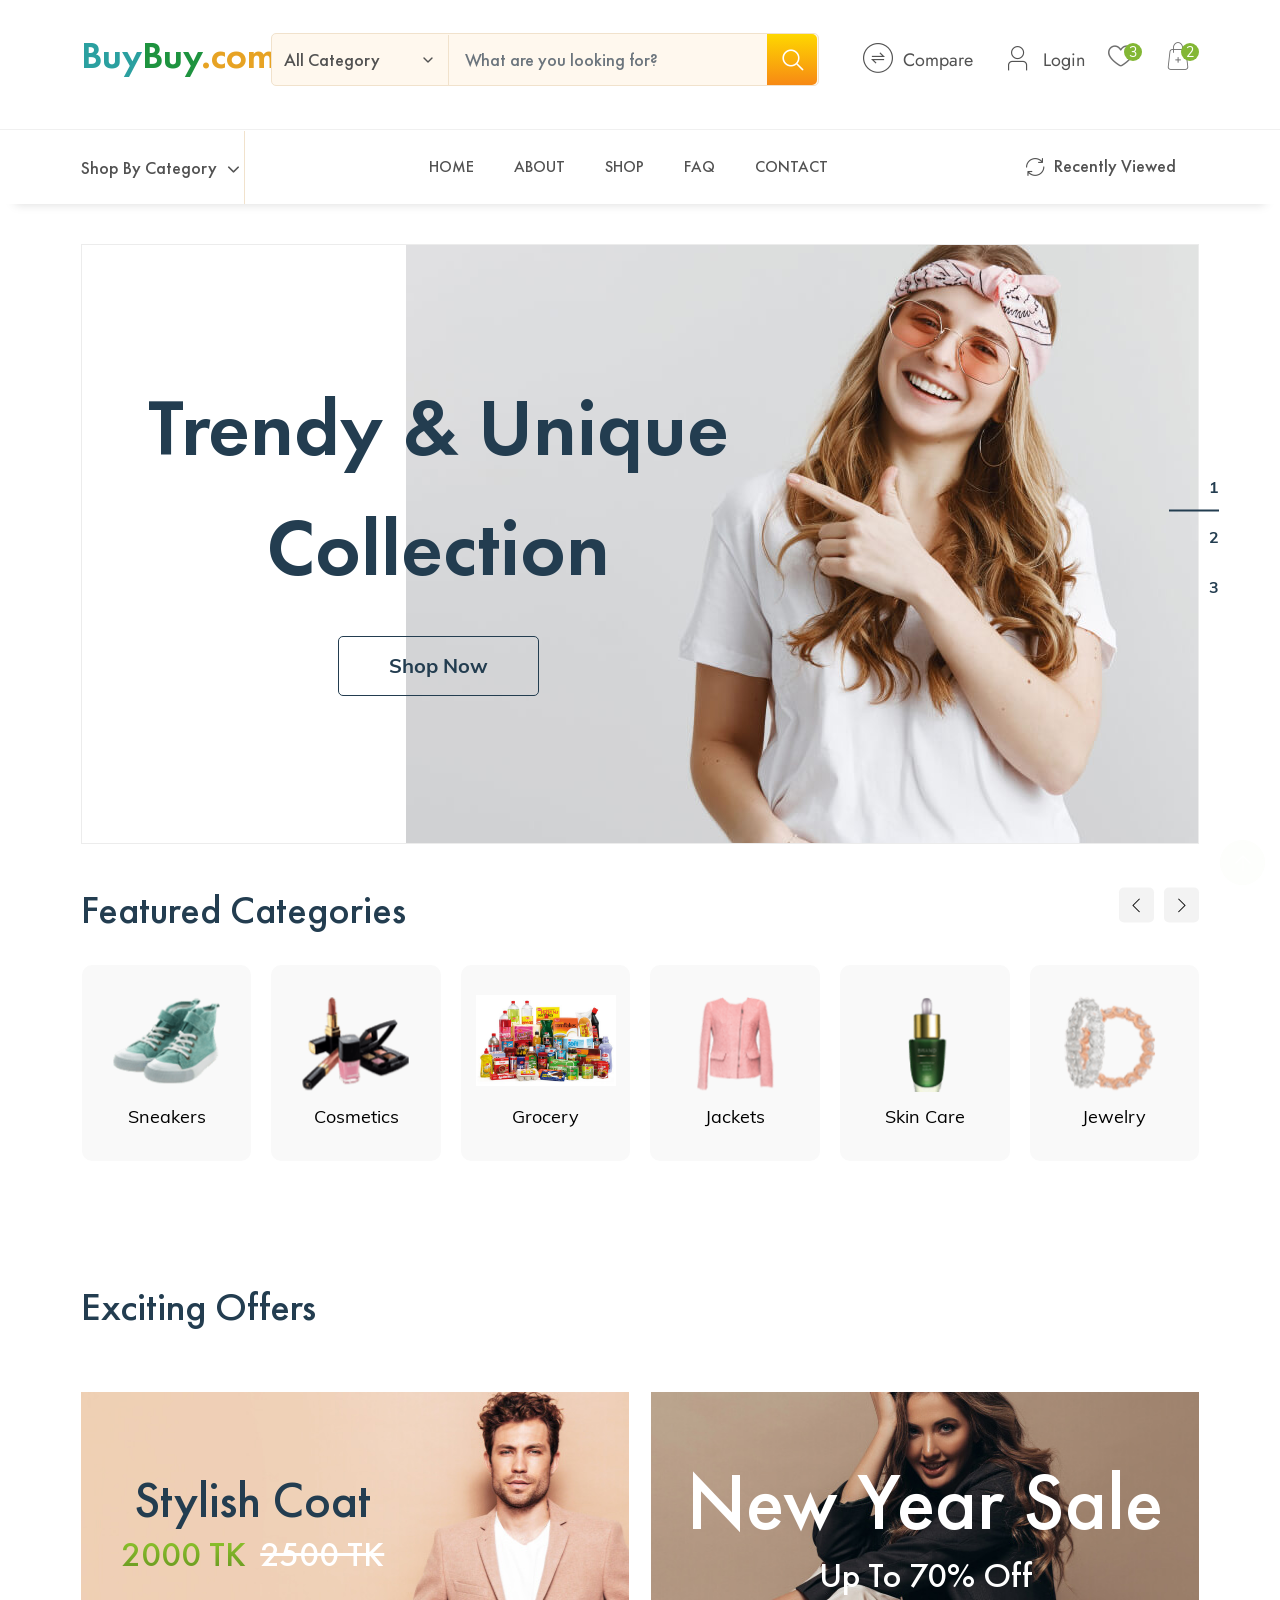
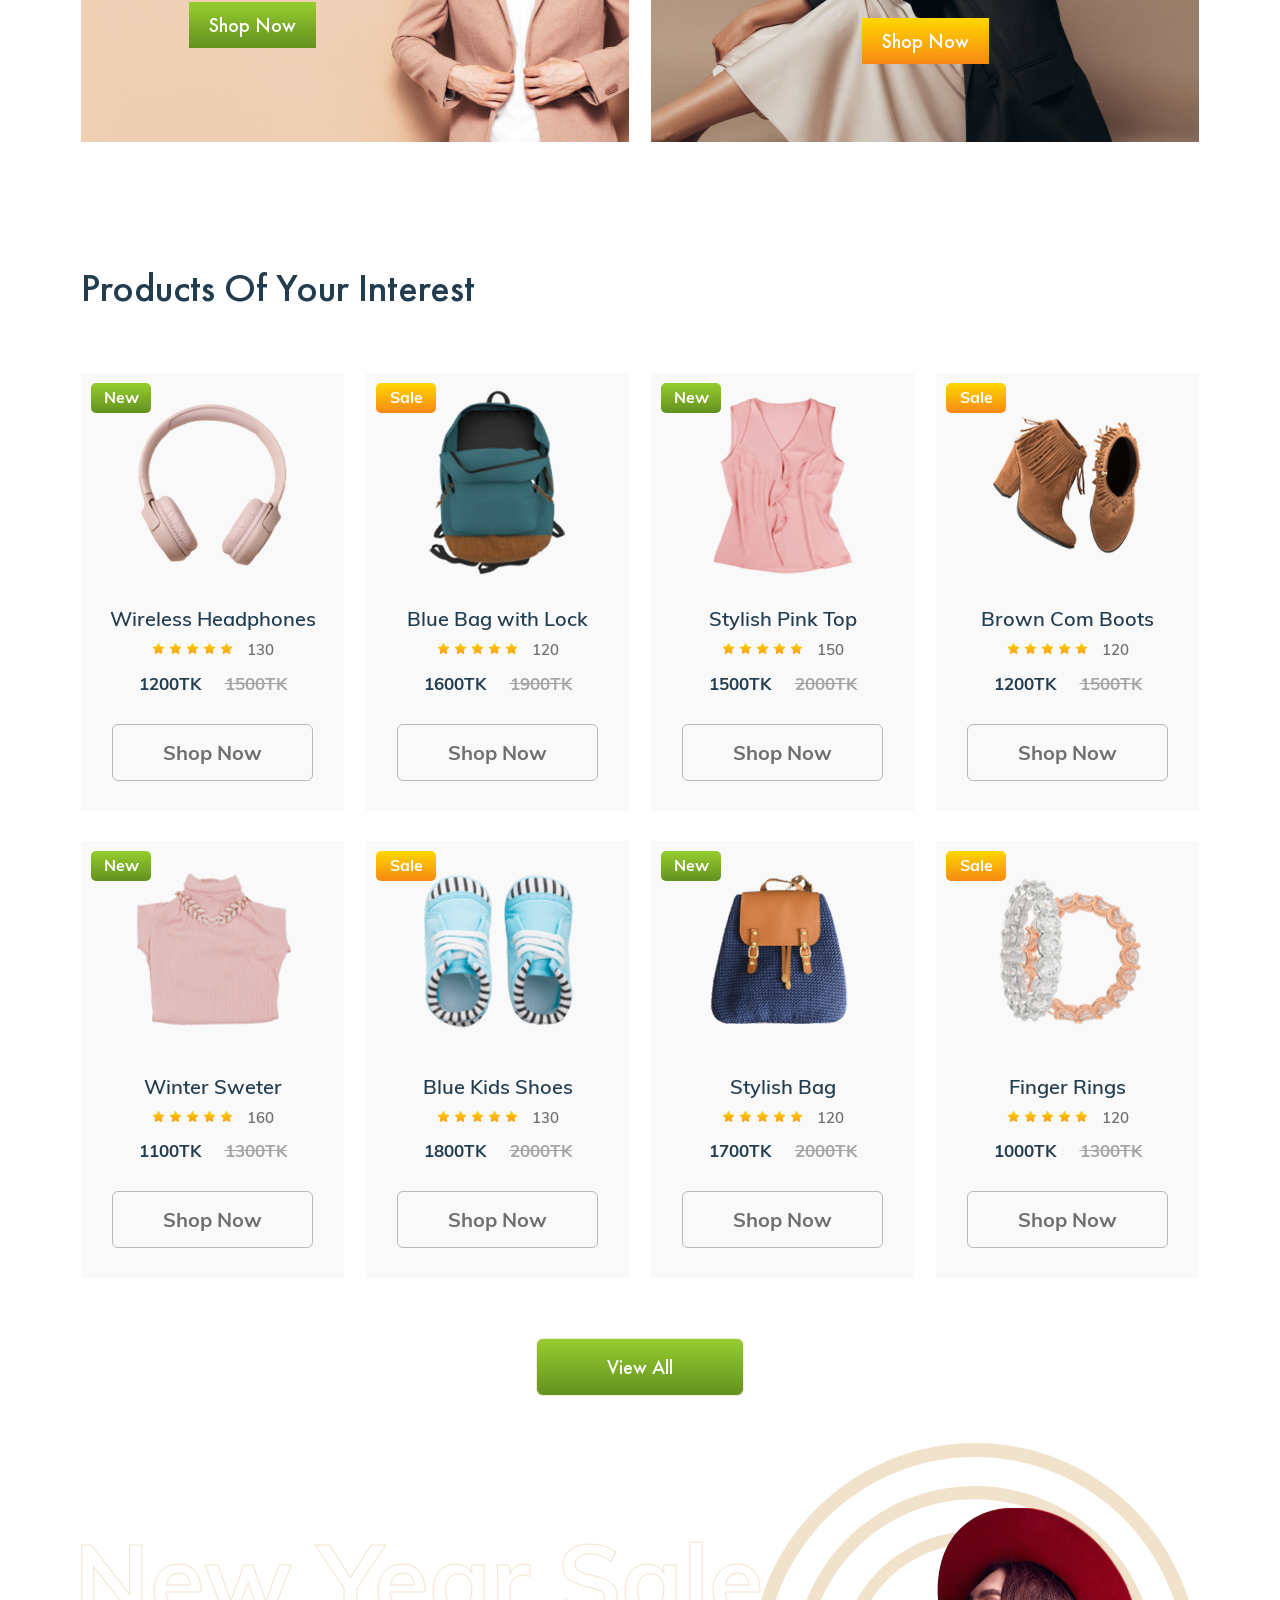
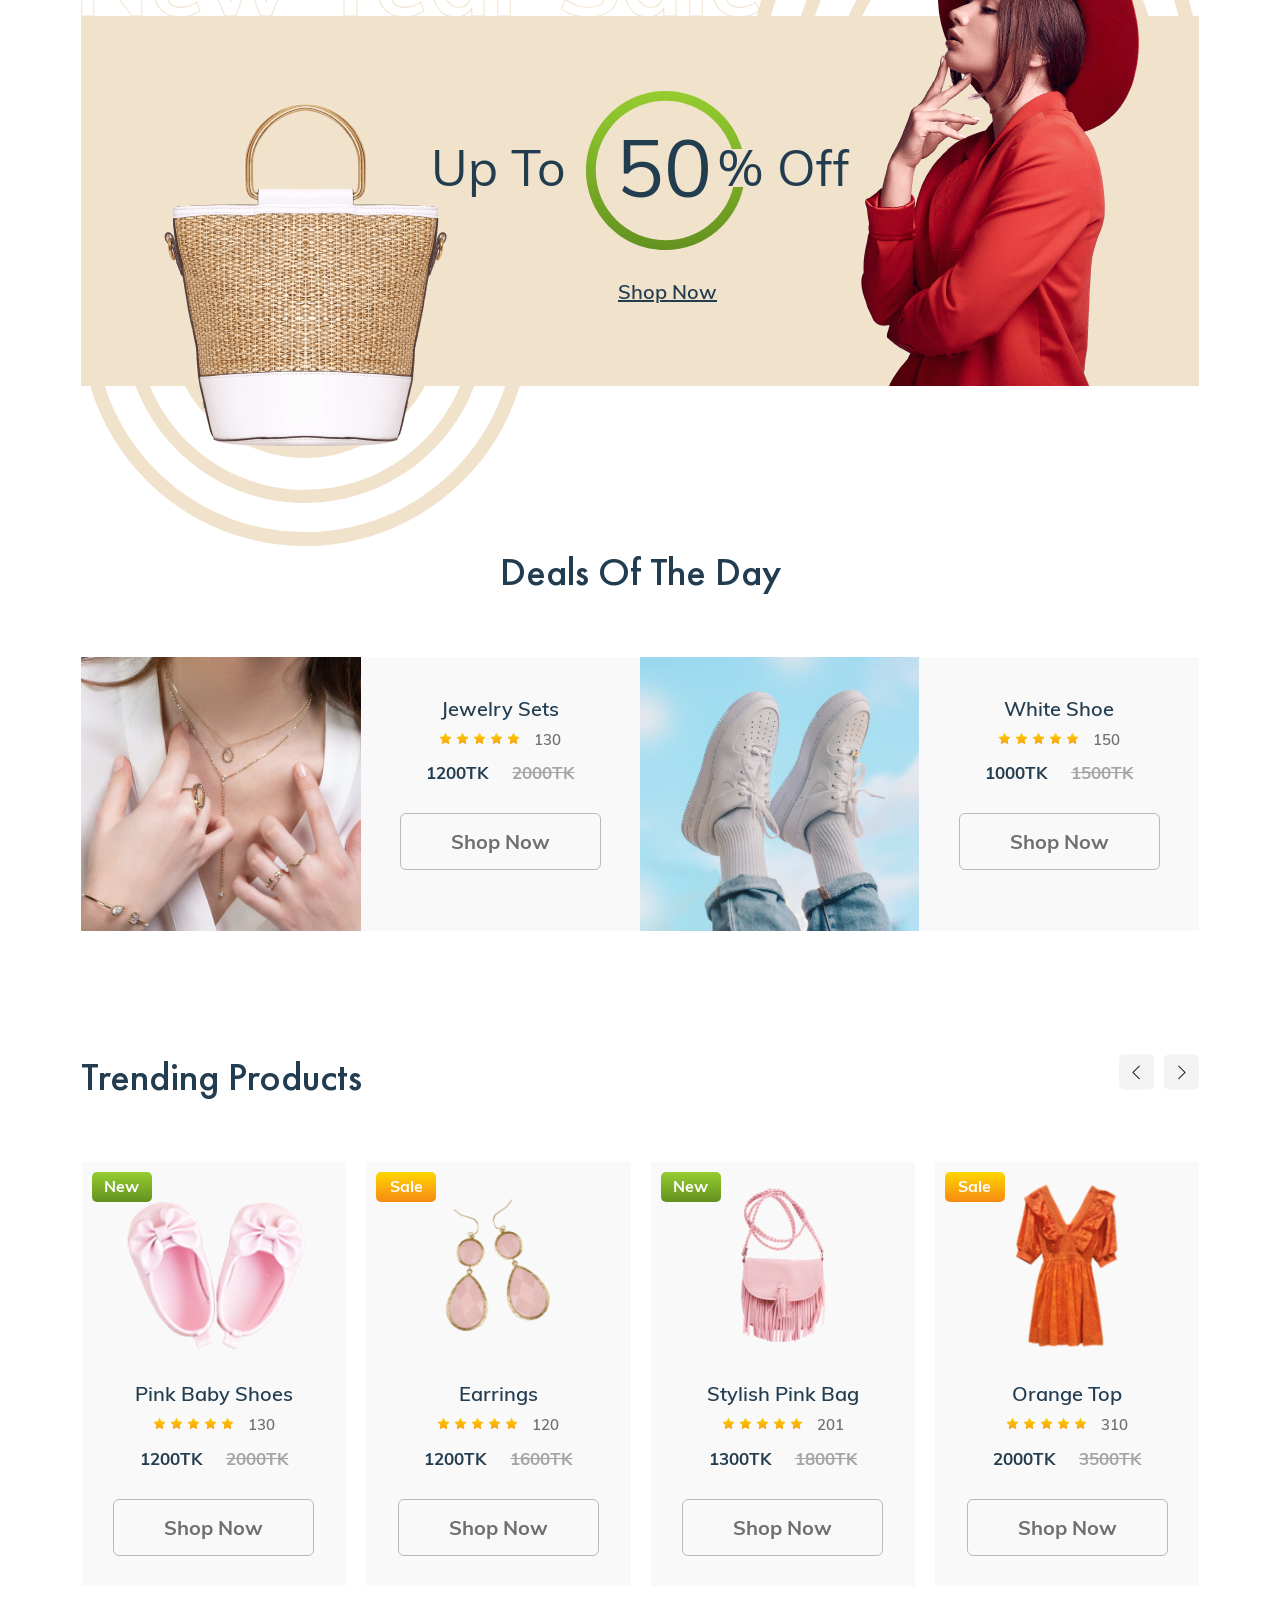
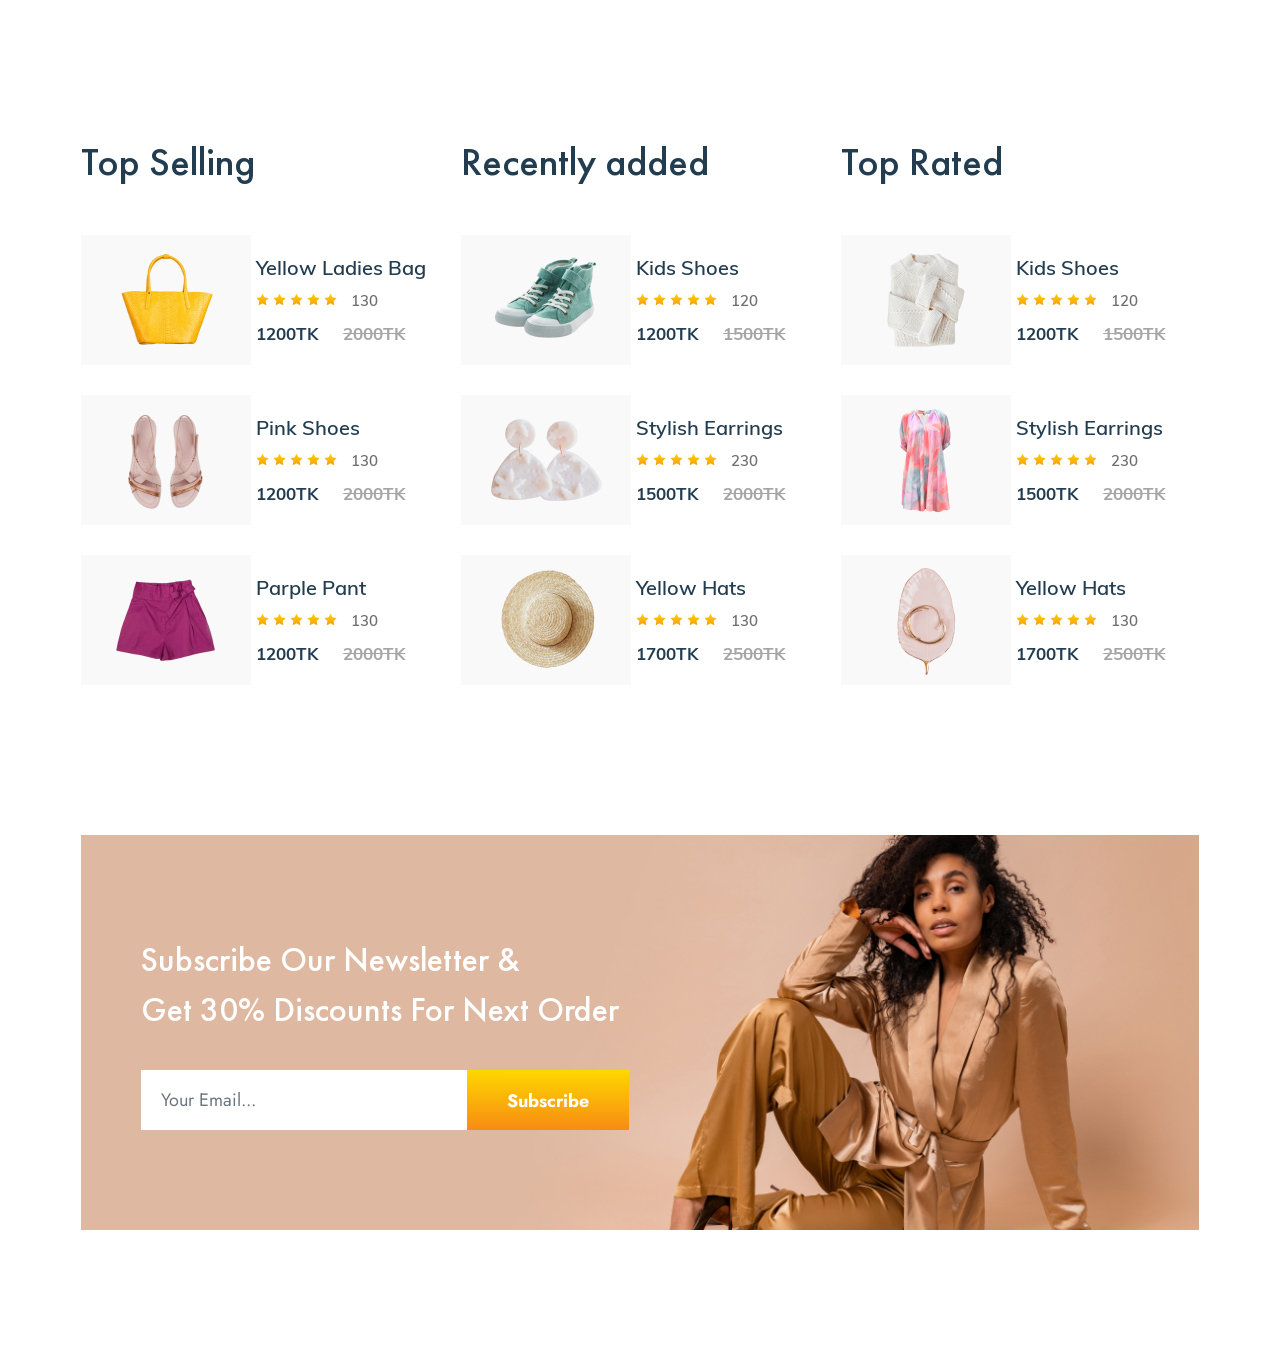
==== commit cb7a34e2: "Recently Viewed correction" ====
--- a/index.html
+++ b/index.html
@@ -294,7 +294,7 @@
                             </div>
                             <div class="col-lg-2 col-md-1 col-1">
                                 <div class="header-right">
-                                    <a href="recent-view.html" class="recent-btn"><i class="fi flaticon-refresh"></i> 
+                                    <a href="#" class="recent-btn"><i class="fi flaticon-refresh"></i> 
                                         <span>Recently Viewed</span>
                                     </a>
                                 </div>
